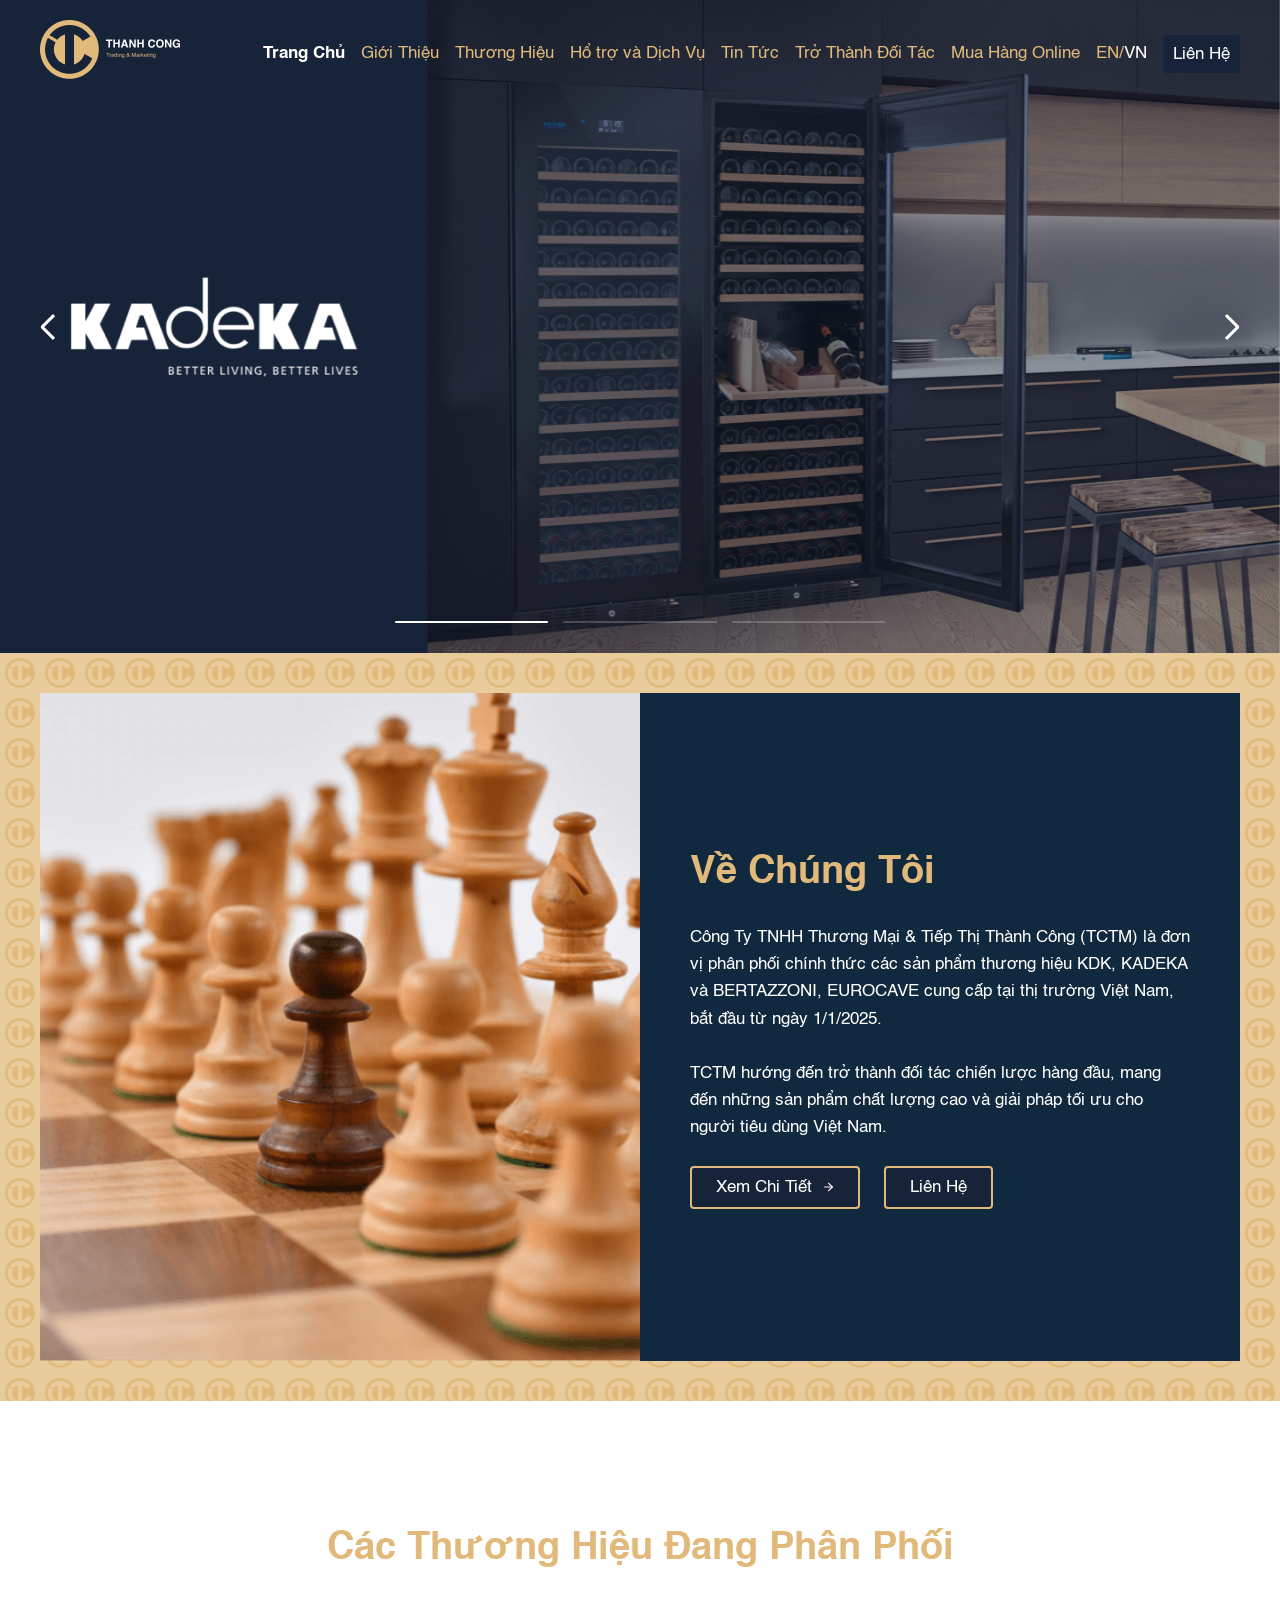
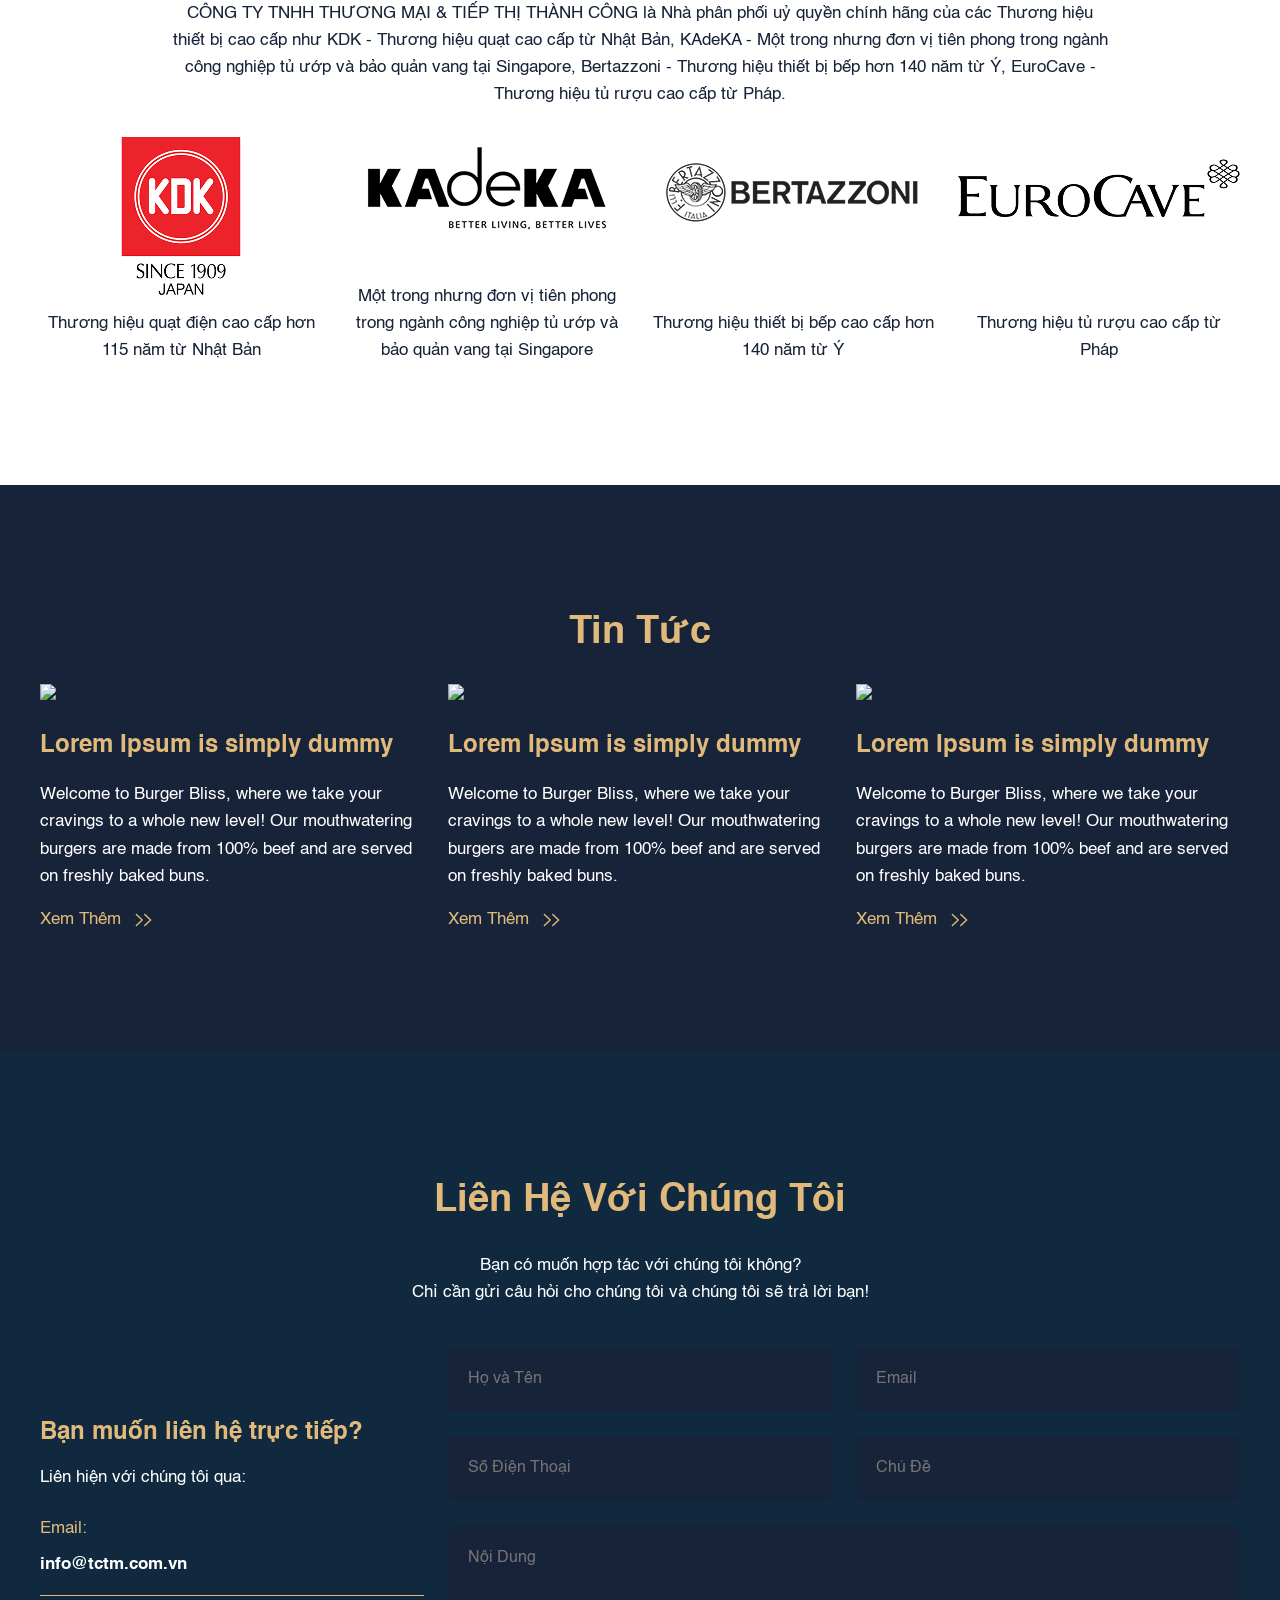
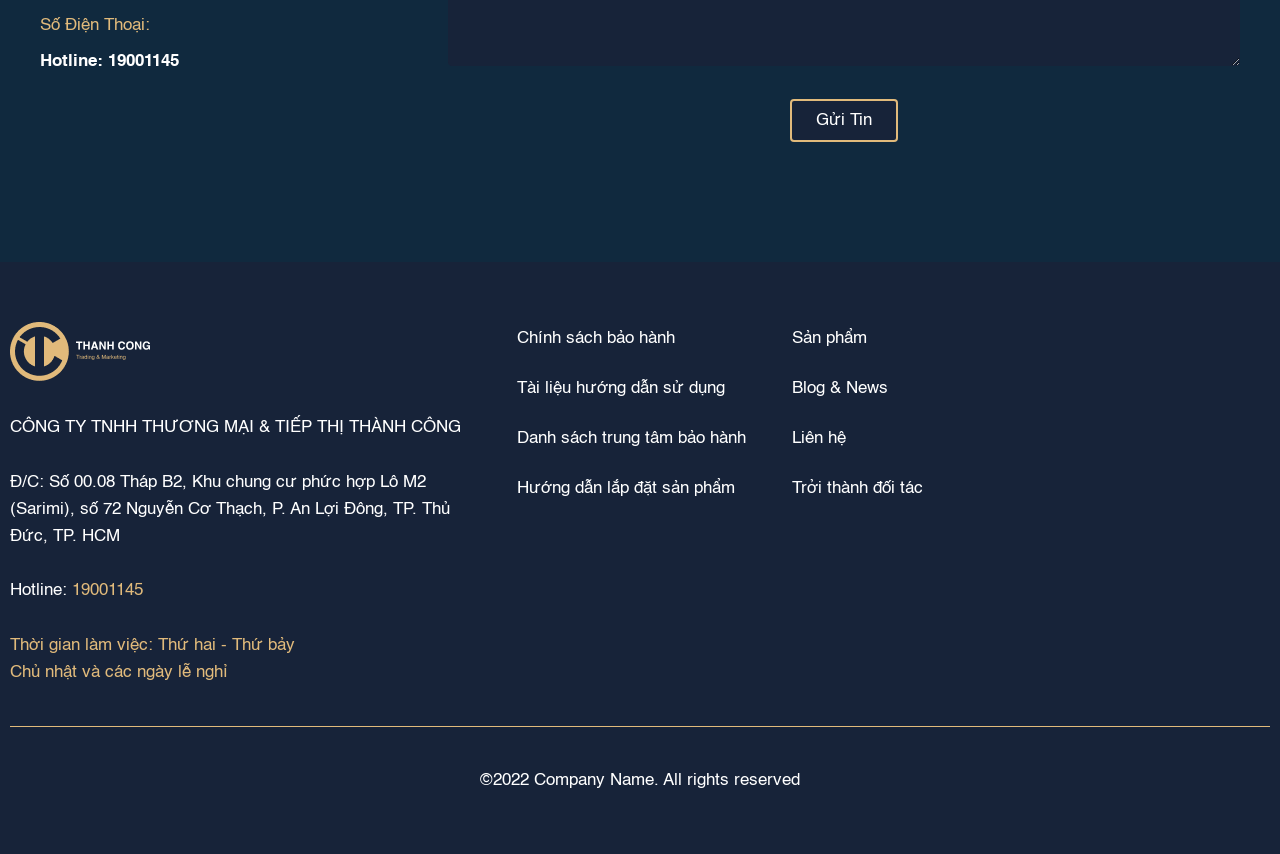
==== index.html @ eb5cecbf "HMTL home page SP" ====
<!DOCTYPE html>
<html lang="vi">

<head>
  <meta charset="UTF-8">
  <meta name="viewport" content="width=device-width, initial-scale=1.0">
  <title>Document</title>

  <!-- Favicon -->
  <link rel="apple-touch-icon" sizes="180x180" href="./assets/imgs/favicon/apple-touch-icon.png">
  <link rel="icon" type="image/png" sizes="32x32" href="./assets/imgs/favicon/favicon-32x32.png">
  <link rel="icon" type="image/png" sizes="16x16" href="./assets/imgs/favicon/favicon-16x16.png">
  <link rel="icon" href="./favicon.ico" type="image/x-icon">

  <!-- CSS -->
  <link rel="stylesheet" href="/assets/venders/css/slick.css">
  <link rel="stylesheet" href="/assets/venders/css/slick-theme.css">
  <link rel="stylesheet" href="/assets/css/style.css">
</head>

<body>
  <header class="c-header js-header">
    <div class="c-header__container">
      <div class="c-header__logo">
        <a href="#">
          <img src="/assets/imgs/logo-capital.png" alt="logo capital">
        </a>
      </div>
      <nav class="c-header__nav js-menu-header">
        <ul>
          <li class="active-page"><a href="/">Trang Chủ</a></li>
          <li><a href="/gioi-thieu">Giới Thiệu</a></li>
          <li><a href="/thuong-hieu">Thương Hiệu</a></li>
          <li><a href="/ho-tro-va-dich-vu">Hổ trợ và Dịch Vụ</a></li>
          <li><a href="/tin-tuc">Tin Tức</a></li>
          <li><a href="/tro-thanh-doi-tac">Trở Thành Đối Tác</a></li>
          <li><a href="/mua-hang-online">Mua Hàng Online</a></li>
          <li><a href="#" class="c-header__btn03">EN/<span>VN</span></a></li>
          <li><a href="/lien-he" class="c-header__btn01">Liên Hệ</a></li>
        </ul>
      </nav>
      <a href="#" class="c-header__btn02 js-btn-show-menu">button</a>
    </div>
  </header>

  <main>

    <div class="c-mv">
      <div class="c-mv__slider js-slider-mv">
        <div>
          <picture>
            <source media="(min-width: 768px)" srcset="/assets/imgs/img-mv-01.png"> 
            <img src="/assets/imgs/img-mv-01-sp.png" alt="img mv 01">
          </picture>
        </div>
        <div>
          <picture>
            <source media="(min-width: 768px)" srcset="/assets/imgs/img-mv-02.png"> 
            <img src="/assets/imgs/img-mv-02-sp.png" alt="img mv 02">
          </picture>
        </div>
        <div>
          <picture>
            <source media="(min-width: 768px)" srcset="/assets/imgs/img-mv-03.png"> 
            <img src="/assets/imgs/img-mv-03-sp.png" alt="img mv 03">
          </picture>
        </div>
      </div>
    </div>

    <section class="c-about">
      <div class="l-container">
        <div class="c-about__inner">
          <div class="c-about__left">
            <img src="/assets/imgs/img-about-01.png" alt="Về chúng tôi">
          </div>
          <div class="c-about__right">
            <h1 class="c-title__01">Về chúng tôi</h1>
            <p class="c-desc__01 c-about__desc">
              Công Ty TNHH Thương Mại & Tiếp Thị Thành Công (TCTM) là đơn vị phân phối chính thức các sản phẩm thương
              hiệu KDK, KADEKA và BERTAZZONI, EUROCAVE cung cấp tại thị trường Việt Nam, bắt đầu từ ngày 1/1/2025.
              <br><br>
              TCTM hướng đến trở thành đối tác chiến lược hàng đầu, mang đến những sản phẩm chất lượng cao và giải pháp
              tối ưu cho người tiêu dùng Việt Nam.
            </p>
            <div class="c-btn__group01">
              <a href="/gioi-thieu" class="c-btn__01 is-icon">Xem Chi Tiết</a>
              <a href="/lien-he" class="c-btn__01">Liên Hệ</a>
            </div>
          </div>
        </div>
      </div>
    </section>

    <section class="c-partner">
      <div class="l-container">
        <div class="c-text--align-center01">
          <h2 class="c-title__01">Các Thương Hiệu Đang Phân Phối</h2>
          <p class="c-desc__01">CÔNG TY TNHH THƯƠNG MẠI & TIẾP THỊ THÀNH CÔNG là Nhà phân phối uỷ quyền chính hãng của
            các Thương hiệu thiết bị cao cấp như KDK - Thương hiệu quạt cao cấp từ Nhật Bản, KAdeKA - Một trong nhưng
            đơn vị tiên phong trong ngành công nghiệp tủ ướp và bảo quản vang tại Singapore, Bertazzoni - Thương hiệu
            thiết bị bếp hơn 140 năm từ Ý, EuroCave - Thương hiệu tủ rượu cao cấp từ Pháp.</p>
        </div>
        <div class="c-partner__inner">
          <div class="c-partner__item">
            <img src="/assets/imgs/logo-kdk.png" alt="logo kdk">
            <h3 class="c-partner__desc">Thương hiệu quạt điện cao cấp hơn 115 năm từ Nhật Bản</h3>
          </div>
          <div class="c-partner__item">
            <img src="/assets/imgs/logo-kadeka.png" alt="logo kadeka">
            <h3 class="c-partner__desc">Một trong nhưng đơn vị tiên phong trong ngành công nghiệp tủ ướp và bảo quản
              vang tại Singapore</h3>
          </div>
          <div class="c-partner__item">
            <img src="/assets/imgs/logo-bertazzoni.png" alt="logo bertazzoni">
            <h3 class="c-partner__desc">Thương hiệu thiết bị bếp cao cấp hơn 140 năm từ Ý</h3>
          </div>
          <div class="c-partner__item">
            <img src="/assets/imgs/logo-eurocave.png" alt="logo eurocave">
            <h3 class="c-partner__desc">Thương hiệu tủ rượu cao cấp từ Pháp</h3>
          </div>
        </div>
      </div>
    </section>

    <section class="c-blogs">
      <div class="l-container">
        <div class="c-text--align-center01">
          <h2 class="c-title__01">Tin tức</h2>
        </div>
        <div class="c-blogs__inner">
          <div class="c-blogs__item">
            <div class="c-blogs__img">
              <a href="#">
                <img
                  src="https://fastly.picsum.photos/id/1/5000/3333.jpg?hmac=Asv2DU3rA_5D1xSe22xZK47WEAN0wjWeFOhzd13ujW4"
                  alt="title blogs" loading="lazy">
              </a>
            </div>
            <div class="c-blogs__contents">
              <a href="#">
                <h3 class="c-title__02 c-blogs__title">Lorem Ipsum is simply dummy</h3>
              </a>
              <p class="c-blogs__desc">
                Welcome to Burger Bliss, where we take your cravings to a whole new level! Our mouthwatering burgers are
                made from 100% beef and are served on freshly baked buns.
              </p>
              <a href="#" class="c-blogs__link">Xem Thêm</a>
            </div>
          </div>
          <div class="c-blogs__item">
            <div class="c-blogs__img">
              <a href="#">
                <img
                  src="https://fastly.picsum.photos/id/1/5000/3333.jpg?hmac=Asv2DU3rA_5D1xSe22xZK47WEAN0wjWeFOhzd13ujW4"
                  alt="title blogs" loading="lazy">
              </a>
            </div>
            <div class="c-blogs__contents">
              <a href="#">
                <h3 class="c-title__02 c-blogs__title">Lorem Ipsum is simply dummy</h3>
              </a>
              <p class="c-blogs__desc">
                Welcome to Burger Bliss, where we take your cravings to a whole new level! Our mouthwatering burgers are
                made from 100% beef and are served on freshly baked buns.
              </p>
              <a href="#" class="c-blogs__link">Xem Thêm</a>
            </div>
          </div>
          <div class="c-blogs__item">
            <div class="c-blogs__img">
              <a href="#">
                <img
                  src="https://fastly.picsum.photos/id/1/5000/3333.jpg?hmac=Asv2DU3rA_5D1xSe22xZK47WEAN0wjWeFOhzd13ujW4"
                  alt="title blogs" loading="lazy">
              </a>
            </div>
            <div class="c-blogs__contents">
              <a href="#">
                <h3 class="c-title__02 c-blogs__title">Lorem Ipsum is simply dummy</h3>
              </a>
              <p class="c-blogs__desc">
                Welcome to Burger Bliss, where we take your cravings to a whole new level! Our mouthwatering burgers are
                made from 100% beef and are served on freshly baked buns.
              </p>
              <a href="#" class="c-blogs__link">Xem Thêm</a>
            </div>
          </div>
        </div>
      </div>
    </section>

    <section class="c-contact">
      <div class="l-container">
        <div class="c-text--align-center01">
          <h2 class="c-title__01">Liên Hệ Với Chúng Tôi</h2>
          <p class="c-desc__01 c-text__white01">
            Bạn có muốn hợp tác với chúng tôi không?<br>
            Chỉ cần gửi câu hỏi cho chúng tôi và chúng tôi sẽ trả lời bạn!
          </p>
        </div>
        <div class="c-contact__inner">
          <div class="c-contact__item">
            <h3 class="c-title__02 c-contact__title02">Bạn muốn liên hệ trực tiếp?</h3>
            <p class="c-text__white01">
              Liên hiện với chúng tôi qua:
            </p>
            <div class="c-contact__box01">
              <div class="c-contact__item02">
                <p class="c-contact__title03">Email:</p>
                <p><a href="mailto:info@tctm.com.vn" class="c-contact__link01">info@tctm.com.vn</a></p>
              </div>
              <div class="c-contact__item02">
                <p class="c-contact__title03">Số Điện Thoại:</p>
                <p><a href="tel:19001145" class="c-contact__link01">Hotline: 19001145</a></p>
              </div>
            </div>
          </div>
          <div class="c-contact__item">
            <div class="c-contact__form01">
              <form action="#" method="post">
                <div class="c-contact__group01">
                  <div class="c-contact__box02">
                    <input type="text" name="name" placeholder="Họ và Tên">
                  </div>
                  <div class="c-contact__box02">
                    <input type="email" name="email" placeholder="Email">
                  </div>
                </div>
                <div class="c-contact__group01">
                  <div class="c-contact__box02">
                    <input type="text" name="phone" placeholder="Số Điện Thoại">
                  </div>
                  <div class="c-contact__box02">
                    <input type="text" name="title" placeholder="Chủ Đề">
                  </div>
                </div>
                <div class="c-contact__box02">
                  <textarea name="message" placeholder="Nội Dung"></textarea>
                </div>
                <div class="c-contact__box03">
                  <button type="submit" class="c-btn__01">Gửi Tin</button>
                </div>
              </form>
            </div>
          </div>
        </div>
      </div>
    </section>

  </main>

  <footer class="c-footer">
    <div class="c-footer__container">
      <div class="c-footer__group01">
        <div class="c-footer__item01">
          <a href="/">
            <img src="/assets/imgs/logo-capital.png" alt="logo capital">
          </a>
          <p class="c-footer__text01">
            CÔNG TY TNHH THƯƠNG MẠI & TIẾP THỊ THÀNH CÔNG<br>
            <br>
            Đ/C: Số 00.08 Tháp B2, Khu chung cư phức hợp Lô M2 (Sarimi), số 72 Nguyễn Cơ Thạch, P. An Lợi Đông,
            TP. Thủ Đức, TP. HCM<br>
            <br>
            Hotline: <a href="tel:19001145" class="c-text__yellow01">19001145</a><br>
            <br>
            <span class="c-text__yellow01">
              Thời gian làm việc: Thứ hai - Thứ bảy<br>
              Chủ nhật và các ngày lễ nghỉ
            </span>
          </p>
        </div>
        <div class="c-footer__item c-footer__menu">
          <ul>
            <li><a href="#">Chính sách bảo hành</a></li>
            <li><a href="#">Tài liệu hướng dẫn sử dụng</a></li>
            <li><a href="#">Danh sách trung tâm bảo hành</a></li>
            <li><a href="#">Hướng dẫn lắp đặt sản phẩm</a></li>
          </ul>
        </div>
        <div class="c-footer__item c-footer__menu">
          <ul>
            <li><a href="/san-pham">Sản phẩm</a></li>
            <li><a href="/tin-tuc">Blog & News</a></li>
            <li><a href="/lien-he">Liên hệ</a></li>
            <li><a href="#">Trởi thành đối tác</a></li>
          </ul>
        </div>
        <div class="c-footer__item">
          <iframe src="https://www.google.com/maps/embed?pb=!1m14!1m8!1m3!1d3919.525718298502!2d106.7242792!3d10.7709886!3m2!1i1024!2i768!4f13.1!3m3!1m2!1s0x317525f607ffc9c5%3A0x397b3d9e65ee1bbe!2sChung%20c%C6%B0%20Sarimi!5e0!3m2!1svi!2s!4v1741539284699!5m2!1svi!2s" width="348" height="296" style="border:0;" allowfullscreen="" loading="lazy" referrerpolicy="no-referrer-when-downgrade"></iframe>
        </div>
      </div>
      <div class="c-footer__group02">
        ©2022 Company Name. All rights reserved
      </div>
    </div>
  </footer>


  <!-- JS -->
  <script src="https://code.jquery.com/jquery-3.7.1.min.js"></script>
  <script src="/assets/venders/js/slick.min.js"></script>
  <script src="/assets/js/main.js"></script>
</body>

</html>
---- assets/css/style.css ----
html{box-sizing:border-box;word-break:normal;tab-size:4}*,::before,::after{background-repeat:no-repeat;box-sizing:inherit}*{padding:0;margin:0}details,main{display:block}a{background-color:transparent;text-decoration:none;transition:opacity .3s ease-in-out;color:inherit}a:hover,a:active{outline-width:0}b,strong{font-weight:bolder}ul,ol{margin-left:20px;margin-bottom:30px}ul li,ol li{line-height:2}input{border-radius:0}[type=search]::-webkit-search-decoration{-webkit-appearance:none}textarea{overflow:auto;resize:vertical}button,input,optgroup,select,textarea{font:inherit}optgroup{font-weight:bold}button{overflow:visible}button,select{text-transform:none}button,input,select,textarea{background-color:transparent;border-style:none}a:focus,button:focus,input:focus,select:focus,textarea:focus{outline-width:0}img{max-width:100%}html{font-family:"Helvetica",sans-serif;font-size:62.5%;font-weight:400;line-height:1.6}body{font-size:1.7rem;color:#172339}@font-face{font-family:"Helvetica";src:url("/assets/fonts/Helvetica.ttf") format("truetype");font-weight:normal;font-style:normal}@font-face{font-family:"Helvetica";src:url("/assets/fonts/Helvetica-Bold.ttf") format("truetype");font-weight:bold;font-style:normal}@font-face{font-family:"Helvetica";src:url("/assets/fonts/Helvetica-BoldOblique.ttf") format("truetype");font-weight:bold;font-style:italic}@font-face{font-family:"Helvetica Compressed";src:url("/assets/fonts/helvetica-compressed.otf") format("opentype");font-weight:normal;font-style:normal}@font-face{font-family:"Helvetica";src:url("/assets/fonts/helvetica-light.ttf") format("truetype");font-weight:300;font-style:normal}@font-face{font-family:"Helvetica";src:url("/assets/fonts/Helvetica-Oblique.ttf") format("truetype");font-weight:normal;font-style:italic}@font-face{font-family:"Helvetica Rounded";src:url("/assets/fonts/helvetica-rounded-bold.otf") format("opentype");font-weight:bold;font-style:normal}.c-title__01{font-family:"Helvetica";font-weight:700;font-size:clamp(2.6rem,3vw,4.8rem);line-height:55px;color:#e1ba7b;text-transform:capitalize;margin-bottom:24px}@media screen and (max-width: 767px){.c-title__01{line-height:1.6}}.c-title__02{font-weight:700;font-size:24px;line-height:1.6}.c-desc__01{font-family:"Helvetica";font-weight:400;font-size:17px;line-height:1.6;margin-bottom:24px}.c-text--align-center01{text-align:center;max-width:940px;margin-inline:auto}.c-text__white01{color:#fff}.c-text__yellow01{color:#e1ba7b}.l-container{width:100%;max-width:1220px;margin-inline:auto;padding:0 10px}.c-header{position:fixed;top:0;left:0;width:100%;z-index:1000}.c-header::before{content:"";position:absolute;inset:0;background-color:transparent;z-index:0}.c-header.is-fixed::before{background-color:#1723392e;backdrop-filter:blur(20px)}.c-header__container{position:relative;display:flex;justify-content:space-between;align-items:center;gap:20px;max-width:1220px;margin-inline:auto;padding:20px 10px}@media screen and (max-width: 767px){.c-header__container{padding:10px}}@media screen and (max-width: 767px){.c-header__nav{position:absolute;top:0;left:0;width:100%;height:100vh;transform:translateX(100%);background-color:#172339;transition:transform .3s ease-in-out}}.c-header__nav.is-active{transform:translateX(0)}.c-header__nav ul{display:flex;align-items:center;gap:16px;list-style:none;margin:0}@media screen and (max-width: 767px){.c-header__nav ul{flex-direction:column;padding:40px 10px;height:100%}}.c-header__nav a{color:#e1ba7b;font-family:"Helvetica",sans-serif;font-size:17px;line-height:1.6;text-decoration:none}.c-header__nav li.active-page a{color:#fff;font-weight:700}.c-header__btn01{display:flex;align-items:center;min-height:38px;background-color:#172339;color:#fff !important;border-radius:4px;padding:5px 10px;transition:background-color .3s ease-in-out}.c-header__btn01:hover{background-color:#e1ba7b}@media screen and (max-width: 767px){.c-header__btn01{border:2px solid #e1ba7b;border-radius:4px}}.c-header__btn02{display:none !important;position:relative;font-size:0;display:inline;width:36px;height:36px;background-color:#172339;border-radius:50%}@media screen and (max-width: 767px){.c-header__btn02{display:block !important}}.c-header__btn02::before,.c-header__btn02::after{content:"";position:absolute;width:18px;height:2px;background-color:#fff;top:50%;left:50%;transition:transform .3s ease-in-out}.c-header__btn02::before{top:14px;transform:translate(-50%, -50%)}.c-header__btn02::after{top:22px;transform:translate(-50%, -50%)}.c-header__btn02.is-active{background-color:#e1ba7b}.c-header__btn02.is-active::before{top:50%;transform:translate(-50%, -50%) rotate(45deg)}.c-header__btn02.is-active::after{top:50%;transform:translate(-50%, -50%) rotate(-45deg)}.c-header__btn03 span{color:#fff}@media screen and (max-width: 767px){.c-header__logo{width:100px;height:40px;display:inline-flex}}.c-footer{background-color:#172339;padding-block:60px;color:#fff}@media screen and (max-width: 767px){.c-footer{padding-block:40px}}.c-footer__container{max-width:1340px;margin-inline:auto;padding-inline:10px}.c-footer__group01{display:flex;gap:35px;flex-wrap:wrap;justify-content:space-between}.c-footer__group02{text-align:center;font-weight:400;font-size:17px;line-height:1.6;border-top:1px solid #e1ba7b;padding-top:40px;margin-top:40px}@media screen and (min-width: 1024px){.c-footer__item{max-width:348px}}@media screen and (max-width: 767px){.c-footer__item{width:100%}}.c-footer__item01{width:100%;max-width:460px}.c-footer__item iframe{width:100%;max-width:100%}.c-footer__text01{margin-top:24px}.c-footer__menu ul{margin:0;list-style:none}.c-footer__menu ul li:not(:last-child){margin-bottom:16px}.c-footer__menu a{text-underline-offset:8px;transition:all .3s ease-in-out}.c-footer__menu a:hover{color:#e1ba7b;text-decoration:underline}.c-btn__01{font-weight:400;font-size:17px;line-height:1.6;cursor:pointer;display:inline-flex;align-items:center;gap:10px;background-color:#172339;color:#fff;padding:6px 24px;border:2px solid #e1ba7b;border-radius:4px;transition:background-color .3s ease-in-out,color .3s ease-in-out}.c-btn__01:hover{background-color:#e1ba7b;color:#172339}.c-btn__01.is-icon::after{content:"";display:inline-block;width:12px;height:12px;background:url("/assets/imgs/icon-arrow-02.svg") no-repeat center center/contain;transition:background .3s ease-in-out}.c-btn__01.is-icon:hover::after{background:url("/assets/imgs/icon-arrow-03.svg") no-repeat center center/contain}.c-btn__group01{display:flex;gap:24px;flex-wrap:wrap}.c-mv img{width:100%}.c-mv .slick-slider{margin:0}.c-mv .slick-arrow{z-index:2;width:24px;height:48px;background:url("/assets/imgs/icon-arrow-01.svg") no-repeat center center/contain}.c-mv .slick-arrow::before{content:unset}@media screen and (max-width: 767px){.c-mv .slick-arrow{width:16px;height:40px}}.c-mv .slick-prev{left:36px}@media screen and (max-width: 767px){.c-mv .slick-prev{left:10px}}.c-mv .slick-next{right:36px;transform:translate(0, -50%) rotate(180deg)}@media screen and (max-width: 767px){.c-mv .slick-next{right:10px}}.c-mv .slick-dots{position:absolute;bottom:30px;left:50%;transform:translateX(-50%);display:flex !important;justify-content:center;gap:5px;width:100%;max-width:500px;margin-inline:auto}.c-mv .slick-dots li{width:100%;height:2px;background:rgba(255,255,255,.2);position:relative;overflow:hidden;border-radius:3px}.c-mv .slick-dots li .progress{position:absolute;top:0;left:0;width:100%;height:100%;background:#fff;transform:scaleX(0);transform-origin:0 0}.c-mv .slick-dots li.slick-active .progress{animation:sliderPagination 5s linear .2s forwards}.c-mv .slick-dots li .progress.active{width:100%}.c-mv .slick-dots li button{display:none}@keyframes sliderPagination{100%{transform:scaleX(1);opacity:1}}.c-about{padding-block:40px;background:linear-gradient(0deg, rgba(225, 186, 123, 0.5), rgba(225, 186, 123, 0.5)),url("/assets/imgs/logo-02.png");background-size:40px 40px}@media screen and (max-width: 767px){.c-about{padding:0}}@media screen and (max-width: 767px){.c-about .l-container{padding:0}}.c-about__inner{display:grid;grid-template-columns:1fr 1fr;gap:0}@media screen and (max-width: 767px){.c-about__inner{grid-template-columns:1fr}}@media screen and (max-width: 1023px){.c-about__left{display:inline-flex}}.c-about__left img{height:100%;object-fit:cover}.c-about__right{display:flex;flex-direction:column;justify-content:center;background-color:#10293e;padding:50px}@media screen and (max-width: 1023px){.c-about__right{padding:40px}}@media screen and (max-width: 767px){.c-about__right{padding:20px}}@media screen and (max-width: 767px){.c-about__right .c-btn__01{width:100%;text-align:center;justify-content:center}}.c-about__desc{color:#fff}.c-partner{padding:120px 0}@media screen and (max-width: 1023px){.c-partner{padding:80px 0}}.c-partner__inner{display:grid;grid-template-columns:repeat(4, 1fr);gap:24px}@media screen and (max-width: 1023px){.c-partner__inner{grid-template-columns:repeat(2, 1fr)}}@media screen and (max-width: 767px){.c-partner__inner{grid-template-columns:repeat(2, 1fr)}}.c-partner__item{text-align:center;display:flex;flex-direction:column;align-items:center;gap:10px}.c-partner__desc{margin-top:auto;font-weight:400;font-size:17px;line-height:1.6}.c-partner img{width:fit-content}.c-blogs{background-color:#172339;padding:120px 0}@media screen and (max-width: 1023px){.c-blogs{padding:80px 0}}.c-blogs__inner{display:grid;grid-template-columns:1fr 1fr 1fr;gap:24px}@media screen and (max-width: 1023px){.c-blogs__inner{grid-template-columns:1fr 1fr}}@media screen and (max-width: 767px){.c-blogs__inner{grid-template-columns:1fr}}.c-blogs__item:hover img{transform:scale(1.1)}.c-blogs__img{position:relative;overflow:hidden}.c-blogs__img img{transition:transform .3s ease-in-out}.c-blogs__contents{margin-top:16px}.c-blogs__title{color:#e1ba7b;text-underline-offset:8px;transition:all .3s ease-in-out}.c-blogs__title:hover{text-decoration:underline}.c-blogs__desc{color:#fff;font-weight:400;font-size:17px;line-height:1.6;color:#fff;margin-block:16px}.c-blogs__link{display:flex;align-items:center;gap:12px;color:#e1ba7b;font-weight:400;font-size:17px;line-height:1.6}.c-blogs__link:hover::after{transform:translateX(5px)}.c-blogs__link::after{position:relative;content:"";display:inline-flex;width:20px;height:20px;background:url("/assets/imgs/icon-arrow-04.svg") no-repeat center center/contain;transition:transform .3s ease-in-out}.c-contact{background-color:#10293e;padding-block:120px}@media screen and (max-width: 1023px){.c-contact{padding:80px 0}}.c-contact__inner{display:grid;grid-template-columns:384px 1fr;gap:24px;align-items:center;margin-top:40px}@media screen and (max-width: 1023px){.c-contact__inner{grid-template-columns:300px 1fr}}@media screen and (max-width: 767px){.c-contact__inner{grid-template-columns:1fr;gap:32px}}.c-contact__box01{margin-top:24px}.c-contact__box02{margin-bottom:24px}.c-contact__box03{text-align:center}.c-contact__group01{display:grid;grid-template-columns:1fr 1fr;gap:24px}@media screen and (max-width: 767px){.c-contact__group01{grid-template-columns:1fr;gap:0}}.c-contact__item02:not(:last-child){margin-bottom:16px;padding-bottom:16px;border-bottom:1px solid #e1ba7b}.c-contact__title02{color:#e1ba7b;margin-bottom:12px}.c-contact__title03{color:#e1ba7b;margin-bottom:9px}.c-contact__link01{font-weight:700;color:#fff}.c-contact__link01:hover{color:#e1ba7b}.c-contact__form01 input,.c-contact__form01 textarea{width:100%;padding:20px;border-radius:4px;background-color:#172339;color:#fff;font-size:16px;line-height:1.6}.c-contact__form01 textarea{min-height:140px}
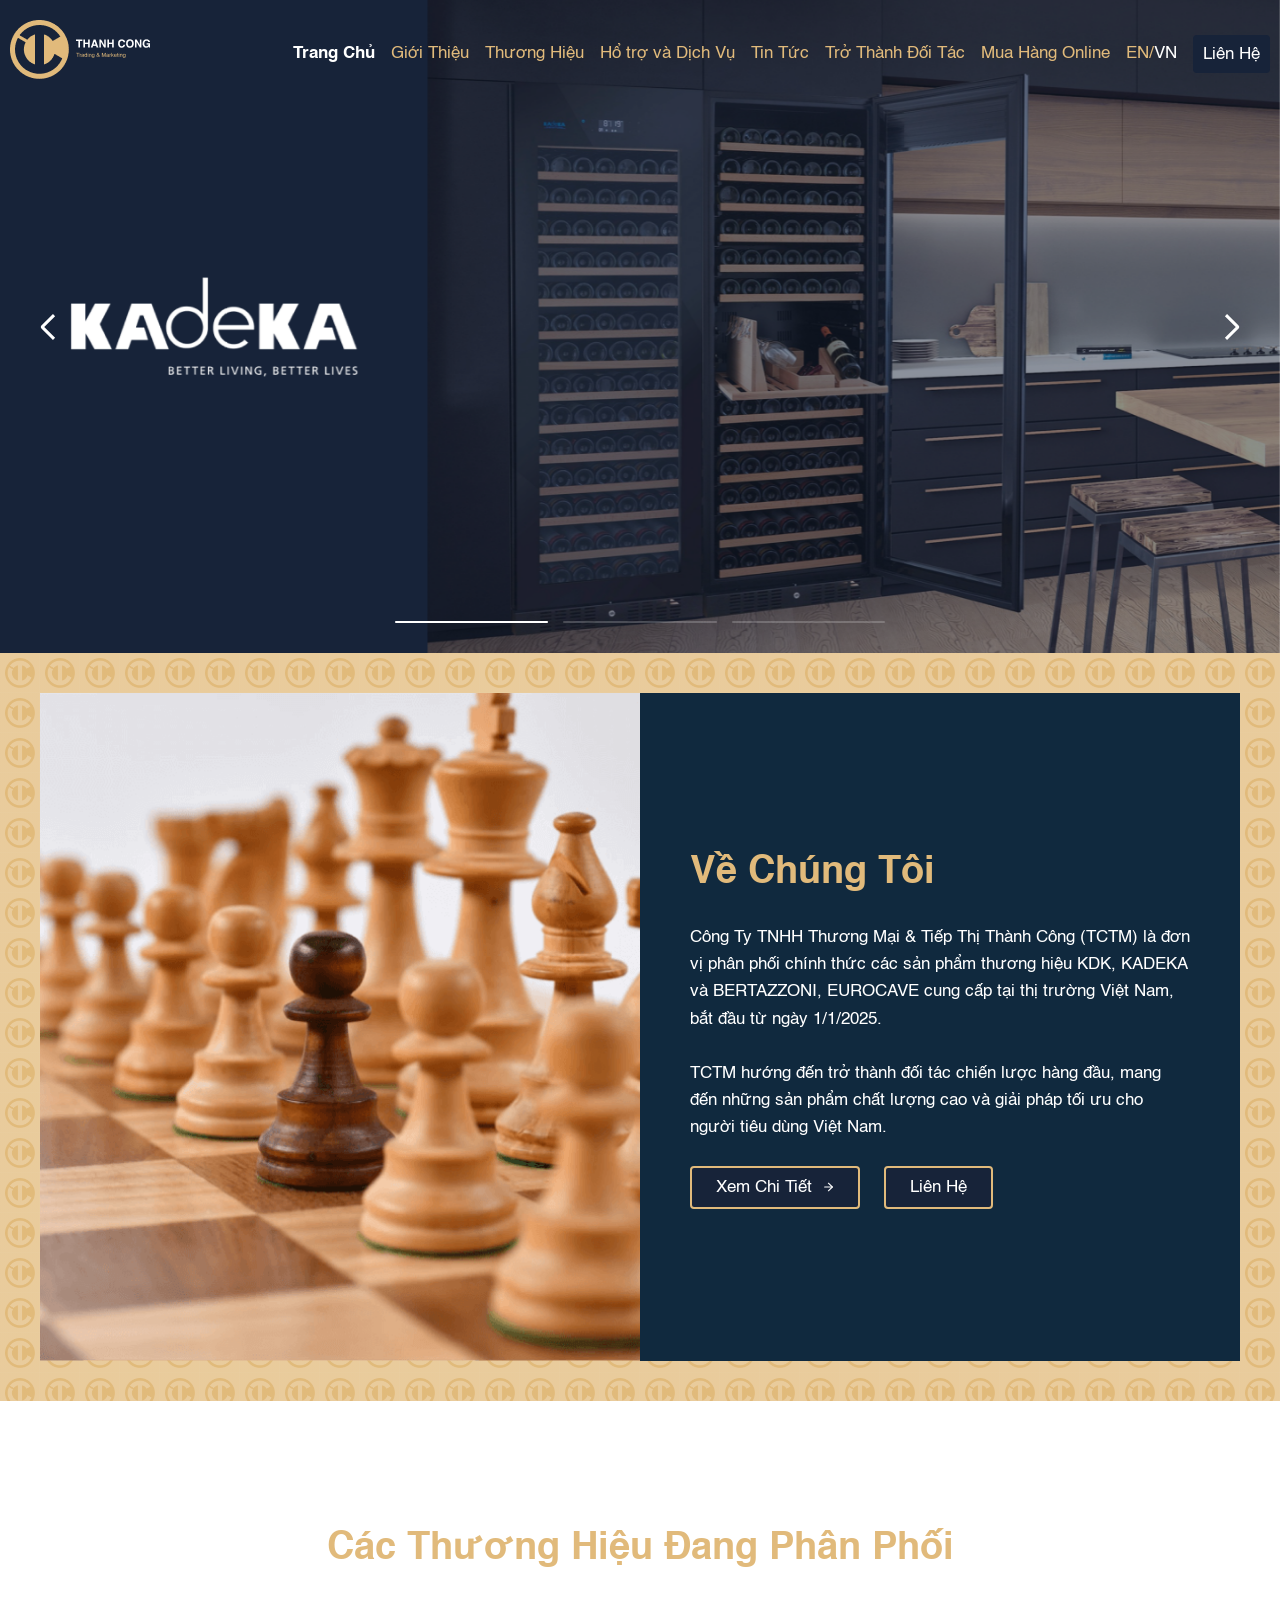
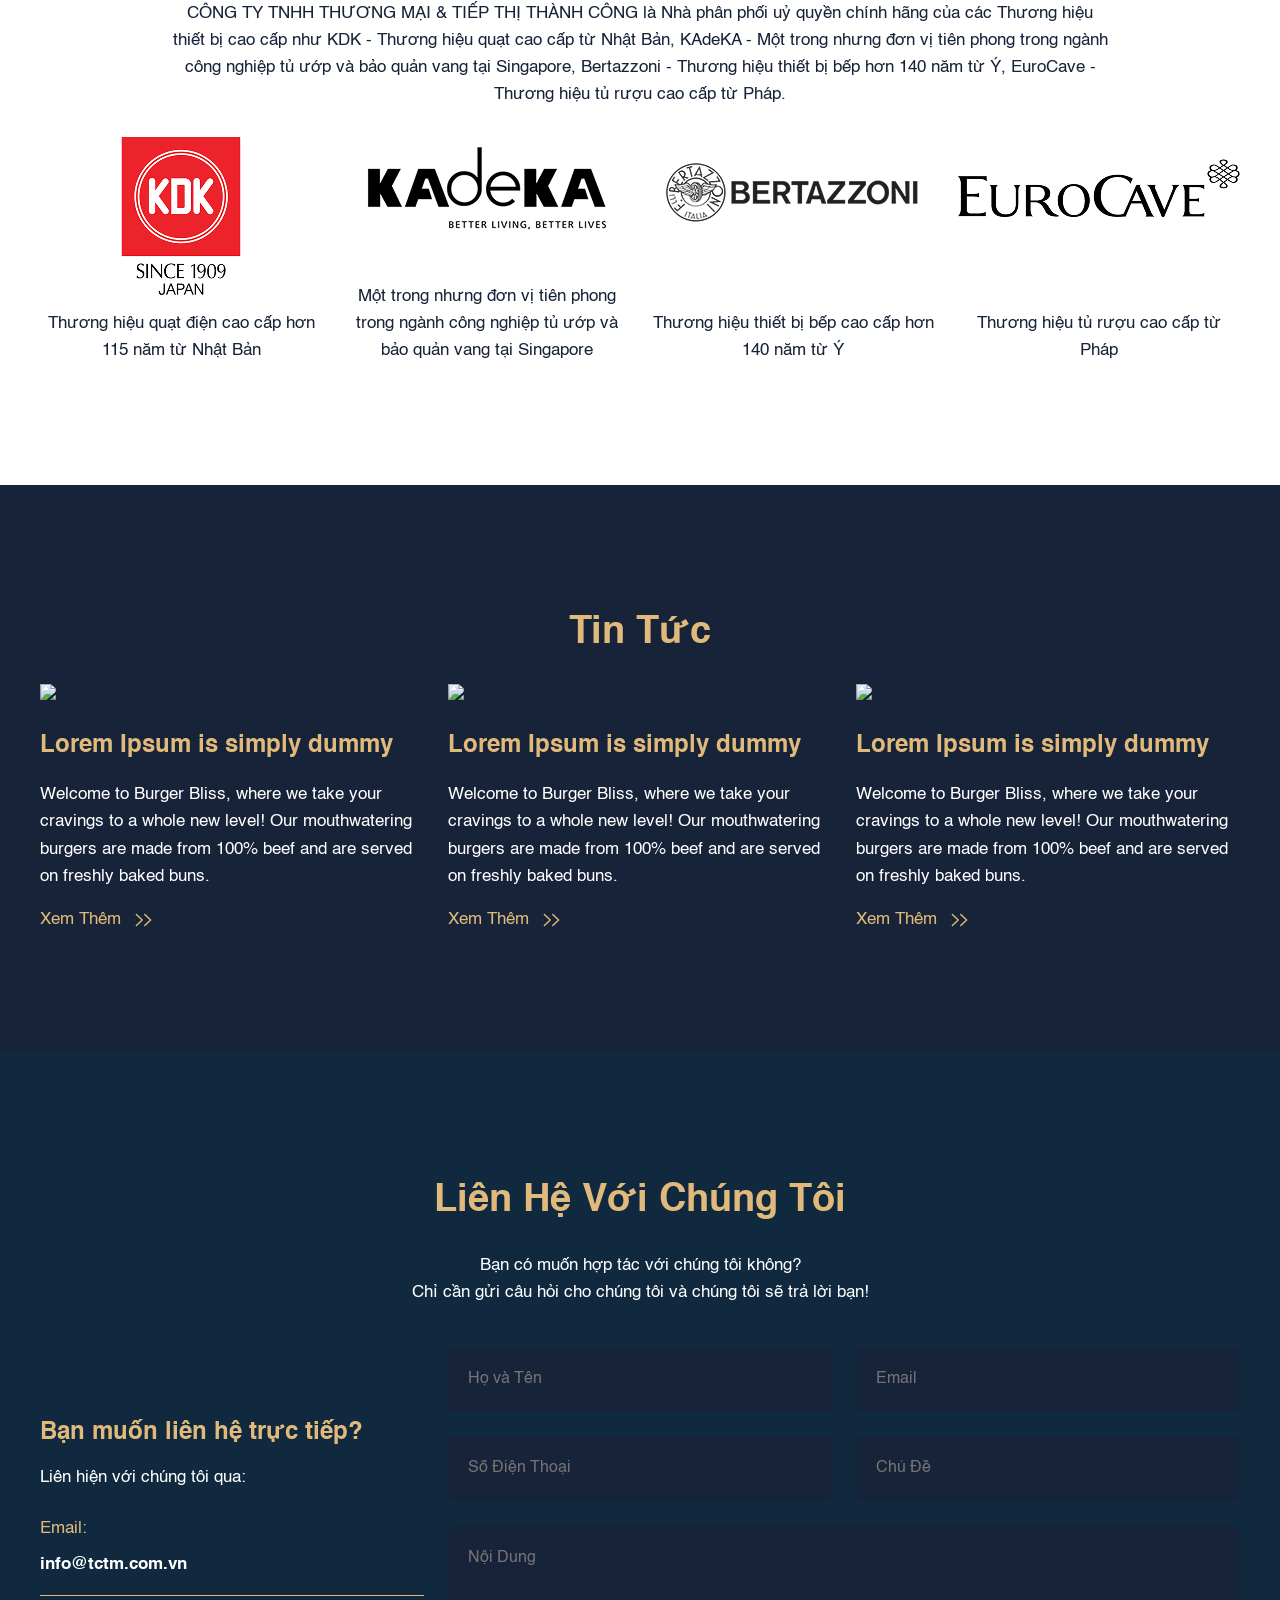
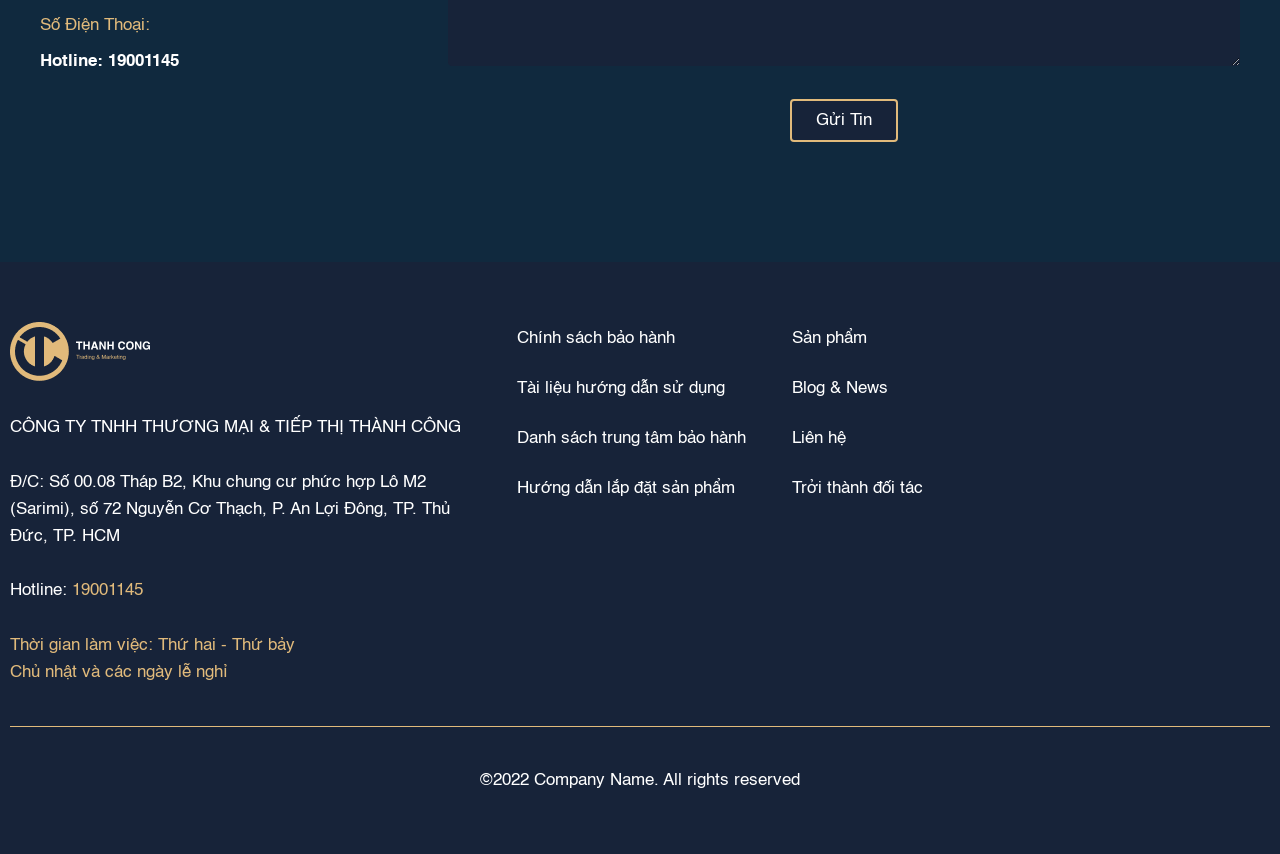
==== commit 05fc2582: "html menu flag" ====
--- a/index.html
+++ b/index.html
@@ -35,7 +35,23 @@
           <li><a href="/tin-tuc">Tin Tức</a></li>
           <li><a href="/tro-thanh-doi-tac">Trở Thành Đối Tác</a></li>
           <li><a href="/mua-hang-online">Mua Hàng Online</a></li>
-          <li><a href="#" class="c-header__btn03">EN/<span>VN</span></a></li>
+          <li class="c-header__sub-menu-flag">
+            <a href="#" class="c-header__btn03 js-show-menu-flag">EN/<span>VN</span></a>
+            <ul>
+              <li>
+                <span class="js-hide-menu-flag">
+                  <img src="/assets/imgs/flag-vn.jpg" alt="flag Viet Nam">
+                  <span>Việt Nam</span>
+                </span>
+              </li>
+              <li>
+                <a href="/en/" class="js-hide-menu-flag">
+                  <img src="/assets/imgs/flag-en.jpg" alt="flag Viet Nam">
+                  <span>English</span>
+                </a>
+              </li>
+            </ul>
+          </li>
           <li><a href="/lien-he" class="c-header__btn01">Liên Hệ</a></li>
         </ul>
       </nav>
@@ -297,6 +313,12 @@
     </div>
   </footer>
 
+  <!-- <div class="c-popup js-popup">
+    <div class="c-popup__inner">
+      <img src="/assets/imgs/img-popup-01.png" alt="img popup">
+      <button class="c-popup__close js-btn-close-popup">close</button>
+    </div>
+  </div> -->
 
   <!-- JS -->
   <script src="https://code.jquery.com/jquery-3.7.1.min.js"></script>
--- a/assets/css/style.css
+++ b/assets/css/style.css
@@ -1 +1 @@
-html{box-sizing:border-box;word-break:normal;tab-size:4}*,::before,::after{background-repeat:no-repeat;box-sizing:inherit}*{padding:0;margin:0}details,main{display:block}a{background-color:transparent;text-decoration:none;transition:opacity .3s ease-in-out;color:inherit}a:hover,a:active{outline-width:0}b,strong{font-weight:bolder}ul,ol{margin-left:20px;margin-bottom:30px}ul li,ol li{line-height:2}input{border-radius:0}[type=search]::-webkit-search-decoration{-webkit-appearance:none}textarea{overflow:auto;resize:vertical}button,input,optgroup,select,textarea{font:inherit}optgroup{font-weight:bold}button{overflow:visible}button,select{text-transform:none}button,input,select,textarea{background-color:transparent;border-style:none}a:focus,button:focus,input:focus,select:focus,textarea:focus{outline-width:0}img{max-width:100%}html{font-family:"Helvetica",sans-serif;font-size:62.5%;font-weight:400;line-height:1.6}body{font-size:1.7rem;color:#172339}@font-face{font-family:"Helvetica";src:url("/assets/fonts/Helvetica.ttf") format("truetype");font-weight:normal;font-style:normal}@font-face{font-family:"Helvetica";src:url("/assets/fonts/Helvetica-Bold.ttf") format("truetype");font-weight:bold;font-style:normal}@font-face{font-family:"Helvetica";src:url("/assets/fonts/Helvetica-BoldOblique.ttf") format("truetype");font-weight:bold;font-style:italic}@font-face{font-family:"Helvetica Compressed";src:url("/assets/fonts/helvetica-compressed.otf") format("opentype");font-weight:normal;font-style:normal}@font-face{font-family:"Helvetica";src:url("/assets/fonts/helvetica-light.ttf") format("truetype");font-weight:300;font-style:normal}@font-face{font-family:"Helvetica";src:url("/assets/fonts/Helvetica-Oblique.ttf") format("truetype");font-weight:normal;font-style:italic}@font-face{font-family:"Helvetica Rounded";src:url("/assets/fonts/helvetica-rounded-bold.otf") format("opentype");font-weight:bold;font-style:normal}.c-title__01{font-family:"Helvetica";font-weight:700;font-size:clamp(2.6rem,3vw,4.8rem);line-height:55px;color:#e1ba7b;text-transform:capitalize;margin-bottom:24px}@media screen and (max-width: 767px){.c-title__01{line-height:1.6}}.c-title__02{font-weight:700;font-size:24px;line-height:1.6}.c-desc__01{font-family:"Helvetica";font-weight:400;font-size:17px;line-height:1.6;margin-bottom:24px}.c-text--align-center01{text-align:center;max-width:940px;margin-inline:auto}.c-text__white01{color:#fff}.c-text__yellow01{color:#e1ba7b}.l-container{width:100%;max-width:1220px;margin-inline:auto;padding:0 10px}.c-header{position:fixed;top:0;left:0;width:100%;z-index:1000}.c-header::before{content:"";position:absolute;inset:0;background-color:transparent;z-index:0}.c-header.is-fixed::before{background-color:#1723392e;backdrop-filter:blur(20px)}.c-header__container{position:relative;display:flex;justify-content:space-between;align-items:center;gap:20px;max-width:1220px;margin-inline:auto;padding:20px 10px}@media screen and (max-width: 767px){.c-header__container{padding:10px}}@media screen and (max-width: 767px){.c-header__nav{position:absolute;top:0;left:0;width:100%;height:100vh;transform:translateX(100%);background-color:#172339;transition:transform .3s ease-in-out}}.c-header__nav.is-active{transform:translateX(0)}.c-header__nav ul{display:flex;align-items:center;gap:16px;list-style:none;margin:0}@media screen and (max-width: 767px){.c-header__nav ul{flex-direction:column;padding:40px 10px;height:100%}}.c-header__nav a{color:#e1ba7b;font-family:"Helvetica",sans-serif;font-size:17px;line-height:1.6;text-decoration:none}.c-header__nav li.active-page a{color:#fff;font-weight:700}.c-header__btn01{display:flex;align-items:center;min-height:38px;background-color:#172339;color:#fff !important;border-radius:4px;padding:5px 10px;transition:background-color .3s ease-in-out}.c-header__btn01:hover{background-color:#e1ba7b}@media screen and (max-width: 767px){.c-header__btn01{border:2px solid #e1ba7b;border-radius:4px}}.c-header__btn02{display:none !important;position:relative;font-size:0;display:inline;width:36px;height:36px;background-color:#172339;border-radius:50%}@media screen and (max-width: 767px){.c-header__btn02{display:block !important}}.c-header__btn02::before,.c-header__btn02::after{content:"";position:absolute;width:18px;height:2px;background-color:#fff;top:50%;left:50%;transition:transform .3s ease-in-out}.c-header__btn02::before{top:14px;transform:translate(-50%, -50%)}.c-header__btn02::after{top:22px;transform:translate(-50%, -50%)}.c-header__btn02.is-active{background-color:#e1ba7b}.c-header__btn02.is-active::before{top:50%;transform:translate(-50%, -50%) rotate(45deg)}.c-header__btn02.is-active::after{top:50%;transform:translate(-50%, -50%) rotate(-45deg)}.c-header__btn03 span{color:#fff}@media screen and (max-width: 767px){.c-header__logo{width:100px;height:40px;display:inline-flex}}.c-footer{background-color:#172339;padding-block:60px;color:#fff}@media screen and (max-width: 767px){.c-footer{padding-block:40px}}.c-footer__container{max-width:1340px;margin-inline:auto;padding-inline:10px}.c-footer__group01{display:flex;gap:35px;flex-wrap:wrap;justify-content:space-between}.c-footer__group02{text-align:center;font-weight:400;font-size:17px;line-height:1.6;border-top:1px solid #e1ba7b;padding-top:40px;margin-top:40px}@media screen and (min-width: 1024px){.c-footer__item{max-width:348px}}@media screen and (max-width: 767px){.c-footer__item{width:100%}}.c-footer__item01{width:100%;max-width:460px}.c-footer__item iframe{width:100%;max-width:100%}.c-footer__text01{margin-top:24px}.c-footer__menu ul{margin:0;list-style:none}.c-footer__menu ul li:not(:last-child){margin-bottom:16px}.c-footer__menu a{text-underline-offset:8px;transition:all .3s ease-in-out}.c-footer__menu a:hover{color:#e1ba7b;text-decoration:underline}.c-btn__01{font-weight:400;font-size:17px;line-height:1.6;cursor:pointer;display:inline-flex;align-items:center;gap:10px;background-color:#172339;color:#fff;padding:6px 24px;border:2px solid #e1ba7b;border-radius:4px;transition:background-color .3s ease-in-out,color .3s ease-in-out}.c-btn__01:hover{background-color:#e1ba7b;color:#172339}.c-btn__01.is-icon::after{content:"";display:inline-block;width:12px;height:12px;background:url("/assets/imgs/icon-arrow-02.svg") no-repeat center center/contain;transition:background .3s ease-in-out}.c-btn__01.is-icon:hover::after{background:url("/assets/imgs/icon-arrow-03.svg") no-repeat center center/contain}.c-btn__group01{display:flex;gap:24px;flex-wrap:wrap}.c-mv img{width:100%}.c-mv .slick-slider{margin:0}.c-mv .slick-arrow{z-index:2;width:24px;height:48px;background:url("/assets/imgs/icon-arrow-01.svg") no-repeat center center/contain}.c-mv .slick-arrow::before{content:unset}@media screen and (max-width: 767px){.c-mv .slick-arrow{width:16px;height:40px}}.c-mv .slick-prev{left:36px}@media screen and (max-width: 767px){.c-mv .slick-prev{left:10px}}.c-mv .slick-next{right:36px;transform:translate(0, -50%) rotate(180deg)}@media screen and (max-width: 767px){.c-mv .slick-next{right:10px}}.c-mv .slick-dots{position:absolute;bottom:30px;left:50%;transform:translateX(-50%);display:flex !important;justify-content:center;gap:5px;width:100%;max-width:500px;margin-inline:auto}.c-mv .slick-dots li{width:100%;height:2px;background:rgba(255,255,255,.2);position:relative;overflow:hidden;border-radius:3px}.c-mv .slick-dots li .progress{position:absolute;top:0;left:0;width:100%;height:100%;background:#fff;transform:scaleX(0);transform-origin:0 0}.c-mv .slick-dots li.slick-active .progress{animation:sliderPagination 5s linear .2s forwards}.c-mv .slick-dots li .progress.active{width:100%}.c-mv .slick-dots li button{display:none}@keyframes sliderPagination{100%{transform:scaleX(1);opacity:1}}.c-about{padding-block:40px;background:linear-gradient(0deg, rgba(225, 186, 123, 0.5), rgba(225, 186, 123, 0.5)),url("/assets/imgs/logo-02.png");background-size:40px 40px}@media screen and (max-width: 767px){.c-about{padding:0}}@media screen and (max-width: 767px){.c-about .l-container{padding:0}}.c-about__inner{display:grid;grid-template-columns:1fr 1fr;gap:0}@media screen and (max-width: 767px){.c-about__inner{grid-template-columns:1fr}}@media screen and (max-width: 1023px){.c-about__left{display:inline-flex}}.c-about__left img{height:100%;object-fit:cover}.c-about__right{display:flex;flex-direction:column;justify-content:center;background-color:#10293e;padding:50px}@media screen and (max-width: 1023px){.c-about__right{padding:40px}}@media screen and (max-width: 767px){.c-about__right{padding:20px}}@media screen and (max-width: 767px){.c-about__right .c-btn__01{width:100%;text-align:center;justify-content:center}}.c-about__desc{color:#fff}.c-partner{padding:120px 0}@media screen and (max-width: 1023px){.c-partner{padding:80px 0}}.c-partner__inner{display:grid;grid-template-columns:repeat(4, 1fr);gap:24px}@media screen and (max-width: 1023px){.c-partner__inner{grid-template-columns:repeat(2, 1fr)}}@media screen and (max-width: 767px){.c-partner__inner{grid-template-columns:repeat(2, 1fr)}}.c-partner__item{text-align:center;display:flex;flex-direction:column;align-items:center;gap:10px}.c-partner__desc{margin-top:auto;font-weight:400;font-size:17px;line-height:1.6}.c-partner img{width:fit-content}.c-blogs{background-color:#172339;padding:120px 0}@media screen and (max-width: 1023px){.c-blogs{padding:80px 0}}.c-blogs__inner{display:grid;grid-template-columns:1fr 1fr 1fr;gap:24px}@media screen and (max-width: 1023px){.c-blogs__inner{grid-template-columns:1fr 1fr}}@media screen and (max-width: 767px){.c-blogs__inner{grid-template-columns:1fr}}.c-blogs__item:hover img{transform:scale(1.1)}.c-blogs__img{position:relative;overflow:hidden}.c-blogs__img img{transition:transform .3s ease-in-out}.c-blogs__contents{margin-top:16px}.c-blogs__title{color:#e1ba7b;text-underline-offset:8px;transition:all .3s ease-in-out}.c-blogs__title:hover{text-decoration:underline}.c-blogs__desc{color:#fff;font-weight:400;font-size:17px;line-height:1.6;color:#fff;margin-block:16px}.c-blogs__link{display:flex;align-items:center;gap:12px;color:#e1ba7b;font-weight:400;font-size:17px;line-height:1.6}.c-blogs__link:hover::after{transform:translateX(5px)}.c-blogs__link::after{position:relative;content:"";display:inline-flex;width:20px;height:20px;background:url("/assets/imgs/icon-arrow-04.svg") no-repeat center center/contain;transition:transform .3s ease-in-out}.c-contact{background-color:#10293e;padding-block:120px}@media screen and (max-width: 1023px){.c-contact{padding:80px 0}}.c-contact__inner{display:grid;grid-template-columns:384px 1fr;gap:24px;align-items:center;margin-top:40px}@media screen and (max-width: 1023px){.c-contact__inner{grid-template-columns:300px 1fr}}@media screen and (max-width: 767px){.c-contact__inner{grid-template-columns:1fr;gap:32px}}.c-contact__box01{margin-top:24px}.c-contact__box02{margin-bottom:24px}.c-contact__box03{text-align:center}.c-contact__group01{display:grid;grid-template-columns:1fr 1fr;gap:24px}@media screen and (max-width: 767px){.c-contact__group01{grid-template-columns:1fr;gap:0}}.c-contact__item02:not(:last-child){margin-bottom:16px;padding-bottom:16px;border-bottom:1px solid #e1ba7b}.c-contact__title02{color:#e1ba7b;margin-bottom:12px}.c-contact__title03{color:#e1ba7b;margin-bottom:9px}.c-contact__link01{font-weight:700;color:#fff}.c-contact__link01:hover{color:#e1ba7b}.c-contact__form01 input,.c-contact__form01 textarea{width:100%;padding:20px;border-radius:4px;background-color:#172339;color:#fff;font-size:16px;line-height:1.6}.c-contact__form01 textarea{min-height:140px}
+html{box-sizing:border-box;word-break:normal;tab-size:4}*,::before,::after{background-repeat:no-repeat;box-sizing:inherit}*{padding:0;margin:0}details,main{display:block}a{background-color:transparent;text-decoration:none;transition:opacity .3s ease-in-out;color:inherit}a:hover,a:active{outline-width:0}b,strong{font-weight:bolder}ul,ol{margin-left:20px;margin-bottom:30px}ul li,ol li{line-height:2}input{border-radius:0}[type=search]::-webkit-search-decoration{-webkit-appearance:none}textarea{overflow:auto;resize:vertical}button,input,optgroup,select,textarea{font:inherit}optgroup{font-weight:bold}button{overflow:visible}button,select{text-transform:none}button,input,select,textarea{background-color:transparent;border-style:none}a:focus,button:focus,input:focus,select:focus,textarea:focus{outline-width:0}img{max-width:100%}html{font-family:"Helvetica",sans-serif;font-size:62.5%;font-weight:400;line-height:1.6}body{font-size:1.7rem;color:#172339}@font-face{font-family:"Helvetica";src:url("/assets/fonts/Helvetica.ttf") format("truetype");font-weight:normal;font-style:normal}@font-face{font-family:"Helvetica";src:url("/assets/fonts/Helvetica-Bold.ttf") format("truetype");font-weight:bold;font-style:normal}@font-face{font-family:"Helvetica";src:url("/assets/fonts/Helvetica-BoldOblique.ttf") format("truetype");font-weight:bold;font-style:italic}@font-face{font-family:"Helvetica Compressed";src:url("/assets/fonts/helvetica-compressed.otf") format("opentype");font-weight:normal;font-style:normal}@font-face{font-family:"Helvetica";src:url("/assets/fonts/helvetica-light.ttf") format("truetype");font-weight:300;font-style:normal}@font-face{font-family:"Helvetica";src:url("/assets/fonts/Helvetica-Oblique.ttf") format("truetype");font-weight:normal;font-style:italic}@font-face{font-family:"Helvetica Rounded";src:url("/assets/fonts/helvetica-rounded-bold.otf") format("opentype");font-weight:bold;font-style:normal}.c-title__01{font-family:"Helvetica";font-weight:700;font-size:clamp(2.6rem,3vw,4.8rem);line-height:55px;color:#e1ba7b;text-transform:capitalize;margin-bottom:24px}@media screen and (max-width: 767px){.c-title__01{line-height:1.6}}.c-title__02{font-weight:700;font-size:24px;line-height:1.6}.c-desc__01{font-family:"Helvetica";font-weight:400;font-size:17px;line-height:1.6;margin-bottom:24px}.c-text--align-center01{text-align:center;max-width:940px;margin-inline:auto}.c-text__white01{color:#fff}.c-text__yellow01{color:#e1ba7b}.l-container{width:100%;max-width:1220px;margin-inline:auto;padding:0 10px}.c-header{position:fixed;top:0;left:0;width:100%;z-index:1000}.c-header::before{content:"";position:absolute;inset:0;background-color:transparent;z-index:0}.c-header.is-fixed::before{background-color:#1723392e;backdrop-filter:blur(20px)}.c-header__container{position:relative;display:flex;justify-content:space-between;align-items:center;gap:20px;max-width:1440px;margin-inline:auto;padding:20px 10px}@media screen and (max-width: 767px){.c-header__container{padding:10px}}@media screen and (max-width: 767px){.c-header__nav{position:absolute;top:0;left:0;width:100%;height:100vh;transform:translateX(100%);background-color:#172339;transition:transform .3s ease-in-out}}.c-header__nav.is-active{transform:translateX(0)}.c-header__nav ul{display:flex;align-items:center;gap:16px;list-style:none;margin:0}@media screen and (max-width: 767px){.c-header__nav ul{flex-direction:column;padding:40px 10px;height:100%}}.c-header__nav a{color:#e1ba7b;font-family:"Helvetica",sans-serif;font-size:17px;line-height:1.6;text-decoration:none}.c-header__nav li{position:relative}.c-header__nav li.active-page a{color:#fff;font-weight:700}.c-header__btn01{display:flex;align-items:center;min-height:38px;background-color:#172339;color:#fff !important;border-radius:4px;padding:5px 10px;transition:background-color .3s ease-in-out}.c-header__btn01:hover{background-color:#e1ba7b}@media screen and (max-width: 767px){.c-header__btn01{border:2px solid #e1ba7b;border-radius:4px}}.c-header__btn02{display:none !important;position:relative;font-size:0;display:inline;width:36px;height:36px;background-color:#172339;border-radius:50%}@media screen and (max-width: 767px){.c-header__btn02{display:block !important}}.c-header__btn02::before,.c-header__btn02::after{content:"";position:absolute;width:18px;height:2px;background-color:#fff;top:50%;left:50%;transition:transform .3s ease-in-out}.c-header__btn02::before{top:14px;transform:translate(-50%, -50%)}.c-header__btn02::after{top:22px;transform:translate(-50%, -50%)}.c-header__btn02.is-active{background-color:#e1ba7b}.c-header__btn02.is-active::before{top:50%;transform:translate(-50%, -50%) rotate(45deg)}.c-header__btn02.is-active::after{top:50%;transform:translate(-50%, -50%) rotate(-45deg)}.c-header__btn03 span{color:#fff}@media screen and (max-width: 767px){.c-header__logo{width:100px;height:40px;display:inline-flex}}.c-header__sub-menu-flag a.is-active~ul{visibility:visible;opacity:1}.c-header__sub-menu-flag ul{position:absolute;top:calc(100% + 10px);display:flex;align-items:start;flex-direction:column;min-width:110px;visibility:hidden;opacity:0;transition:visibility .3s ease-in-out,opacity .3s ease-in-out}.c-header__sub-menu-flag ul.is-active{visibility:visible;opacity:1}.c-header__sub-menu-flag ul a,.c-header__sub-menu-flag ul span{display:flex;align-items:center;gap:5px;color:#fff;font-size:14px;cursor:pointer}.c-footer{background-color:#172339;padding-block:60px;color:#fff}@media screen and (max-width: 767px){.c-footer{padding-block:40px}}.c-footer__container{max-width:1340px;margin-inline:auto;padding-inline:10px}.c-footer__group01{display:flex;gap:35px;flex-wrap:wrap;justify-content:space-between}.c-footer__group02{text-align:center;font-weight:400;font-size:17px;line-height:1.6;border-top:1px solid #e1ba7b;padding-top:40px;margin-top:40px}@media screen and (min-width: 1024px){.c-footer__item{max-width:348px}}@media screen and (max-width: 767px){.c-footer__item{width:100%}}.c-footer__item01{width:100%;max-width:460px}.c-footer__item iframe{width:100%;max-width:100%}.c-footer__text01{margin-top:24px}.c-footer__menu ul{margin:0;list-style:none}.c-footer__menu ul li:not(:last-child){margin-bottom:16px}.c-footer__menu a{text-underline-offset:8px;transition:all .3s ease-in-out}.c-footer__menu a:hover{color:#e1ba7b;text-decoration:underline}.c-btn__01{font-weight:400;font-size:17px;line-height:1.6;cursor:pointer;display:inline-flex;align-items:center;gap:10px;background-color:#172339;color:#fff;padding:6px 24px;border:2px solid #e1ba7b;border-radius:4px;transition:background-color .3s ease-in-out,color .3s ease-in-out}.c-btn__01:hover{background-color:#e1ba7b;color:#172339}.c-btn__01.is-icon::after{content:"";display:inline-block;width:12px;height:12px;background:url("/assets/imgs/icon-arrow-02.svg") no-repeat center center/contain;transition:background .3s ease-in-out}.c-btn__01.is-icon:hover::after{background:url("/assets/imgs/icon-arrow-03.svg") no-repeat center center/contain}.c-btn__group01{display:flex;gap:24px;flex-wrap:wrap}.c-mv img{width:100%}.c-mv .slick-slider{margin:0}.c-mv .slick-arrow{z-index:2;width:24px;height:48px;background:url("/assets/imgs/icon-arrow-01.svg") no-repeat center center/contain}.c-mv .slick-arrow::before{content:unset}@media screen and (max-width: 767px){.c-mv .slick-arrow{width:16px;height:40px}}.c-mv .slick-prev{left:36px}@media screen and (max-width: 767px){.c-mv .slick-prev{left:10px}}.c-mv .slick-next{right:36px;transform:translate(0, -50%) rotate(180deg)}@media screen and (max-width: 767px){.c-mv .slick-next{right:10px}}.c-mv .slick-dots{position:absolute;bottom:30px;left:50%;transform:translateX(-50%);display:flex !important;justify-content:center;gap:5px;width:100%;max-width:500px;margin-inline:auto}.c-mv .slick-dots li{width:100%;height:2px;background:rgba(255,255,255,.2);position:relative;overflow:hidden;border-radius:3px}.c-mv .slick-dots li .progress{position:absolute;top:0;left:0;width:100%;height:100%;background:#fff;transform:scaleX(0);transform-origin:0 0}.c-mv .slick-dots li.slick-active .progress{animation:sliderPagination 5s linear .2s forwards}.c-mv .slick-dots li .progress.active{width:100%}.c-mv .slick-dots li button{display:none}@keyframes sliderPagination{100%{transform:scaleX(1);opacity:1}}.c-about{padding-block:40px;background:linear-gradient(0deg, rgba(225, 186, 123, 0.5), rgba(225, 186, 123, 0.5)),url("/assets/imgs/logo-02.png");background-size:40px 40px}@media screen and (max-width: 767px){.c-about{padding:0}}@media screen and (max-width: 767px){.c-about .l-container{padding:0}}.c-about__inner{display:grid;grid-template-columns:1fr 1fr;gap:0}@media screen and (max-width: 767px){.c-about__inner{grid-template-columns:1fr}}@media screen and (max-width: 1023px){.c-about__left{display:inline-flex}}.c-about__left img{height:100%;object-fit:cover}.c-about__right{display:flex;flex-direction:column;justify-content:center;background-color:#10293e;padding:50px}@media screen and (max-width: 1023px){.c-about__right{padding:40px}}@media screen and (max-width: 767px){.c-about__right{padding:20px}}@media screen and (max-width: 767px){.c-about__right .c-btn__01{width:100%;text-align:center;justify-content:center}}.c-about__desc{color:#fff}.c-partner{padding:120px 0}@media screen and (max-width: 1023px){.c-partner{padding:80px 0}}.c-partner__inner{display:grid;grid-template-columns:repeat(4, 1fr);gap:24px}@media screen and (max-width: 1023px){.c-partner__inner{grid-template-columns:repeat(2, 1fr)}}@media screen and (max-width: 767px){.c-partner__inner{grid-template-columns:repeat(2, 1fr)}}.c-partner__item{text-align:center;display:flex;flex-direction:column;align-items:center;gap:10px}.c-partner__desc{margin-top:auto;font-weight:400;font-size:17px;line-height:1.6}.c-partner img{width:fit-content}.c-blogs{background-color:#172339;padding:120px 0}@media screen and (max-width: 1023px){.c-blogs{padding:80px 0}}.c-blogs__inner{display:grid;grid-template-columns:1fr 1fr 1fr;gap:24px}@media screen and (max-width: 1023px){.c-blogs__inner{grid-template-columns:1fr 1fr}}@media screen and (max-width: 767px){.c-blogs__inner{grid-template-columns:1fr}}.c-blogs__item:hover img{transform:scale(1.1)}.c-blogs__img{position:relative;overflow:hidden}.c-blogs__img img{transition:transform .3s ease-in-out}.c-blogs__contents{margin-top:16px}.c-blogs__title{color:#e1ba7b;text-underline-offset:8px;transition:all .3s ease-in-out}.c-blogs__title:hover{text-decoration:underline}.c-blogs__desc{color:#fff;font-weight:400;font-size:17px;line-height:1.6;color:#fff;margin-block:16px}.c-blogs__link{display:flex;align-items:center;gap:12px;color:#e1ba7b;font-weight:400;font-size:17px;line-height:1.6}.c-blogs__link:hover::after{transform:translateX(5px)}.c-blogs__link::after{position:relative;content:"";display:inline-flex;width:20px;height:20px;background:url("/assets/imgs/icon-arrow-04.svg") no-repeat center center/contain;transition:transform .3s ease-in-out}.c-contact{background-color:#10293e;padding-block:120px}@media screen and (max-width: 1023px){.c-contact{padding:80px 0}}.c-contact__inner{display:grid;grid-template-columns:384px 1fr;gap:24px;align-items:center;margin-top:40px}@media screen and (max-width: 1023px){.c-contact__inner{grid-template-columns:300px 1fr}}@media screen and (max-width: 767px){.c-contact__inner{grid-template-columns:1fr;gap:32px}}.c-contact__box01{margin-top:24px}.c-contact__box02{margin-bottom:24px}.c-contact__box03{text-align:center}.c-contact__group01{display:grid;grid-template-columns:1fr 1fr;gap:24px}@media screen and (max-width: 767px){.c-contact__group01{grid-template-columns:1fr;gap:0}}.c-contact__item02:not(:last-child){margin-bottom:16px;padding-bottom:16px;border-bottom:1px solid #e1ba7b}.c-contact__title02{color:#e1ba7b;margin-bottom:12px}.c-contact__title03{color:#e1ba7b;margin-bottom:9px}.c-contact__link01{font-weight:700;color:#fff}.c-contact__link01:hover{color:#e1ba7b}.c-contact__form01 input,.c-contact__form01 textarea{width:100%;padding:20px;border-radius:4px;background-color:#172339;color:#fff;font-size:16px;line-height:1.6}.c-contact__form01 textarea{min-height:140px}.c-popup{position:fixed;z-index:99999;inset:0;display:flex;justify-content:center;align-items:center;padding:20px 10px}.c-popup::before{content:"";position:absolute;inset:0;background-color:#000;opacity:.4}.c-popup__inner{position:relative;max-width:1200px}.c-popup__close{position:absolute;top:-10px;right:-10px;font-size:0;display:inline;width:36px;height:36px;background-color:#fff;border-radius:50%;cursor:pointer}.c-popup__close::before,.c-popup__close::after{content:"";position:absolute;width:18px;height:2px;background-color:#172339;top:50%;left:50%;transition:transform .3s ease-in-out}.c-popup__close::before{transform:translate(-50%, -50%) rotate(45deg)}.c-popup__close::after{transform:translate(-50%, -50%) rotate(-45deg)}
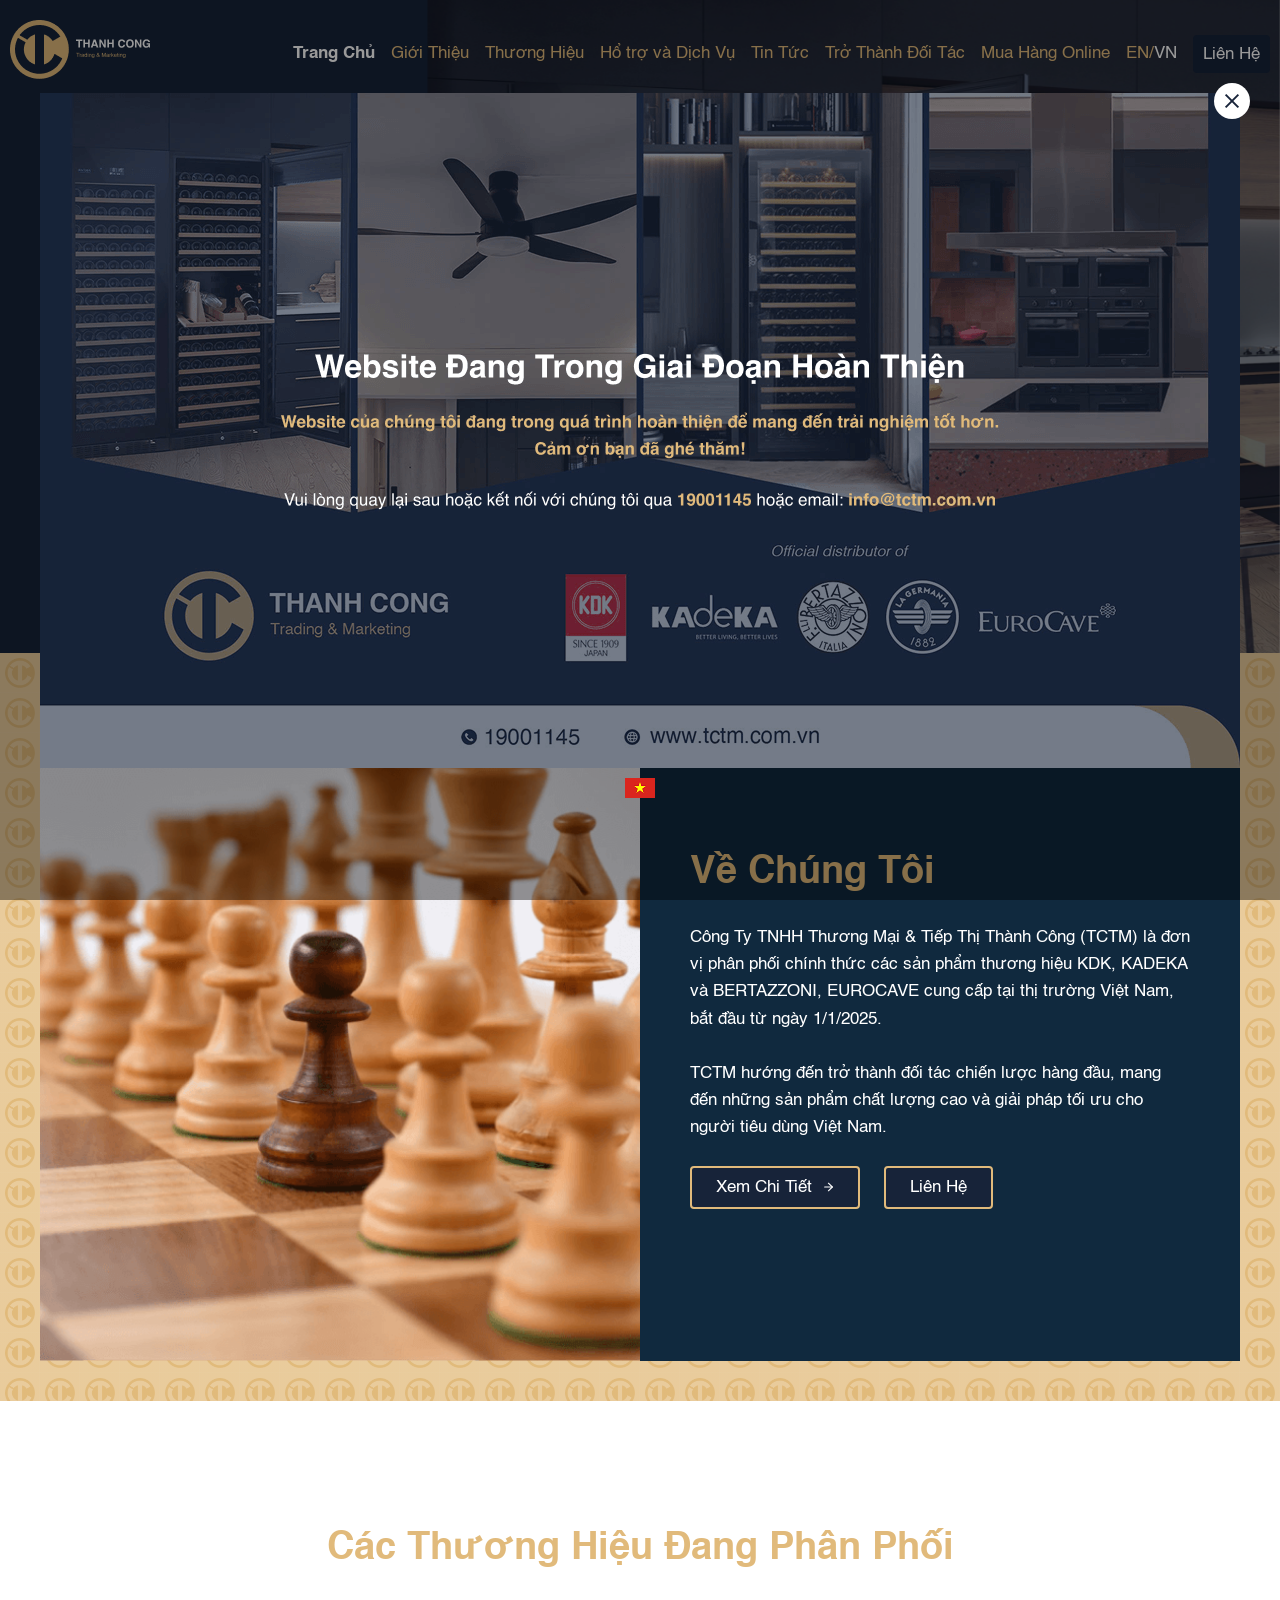
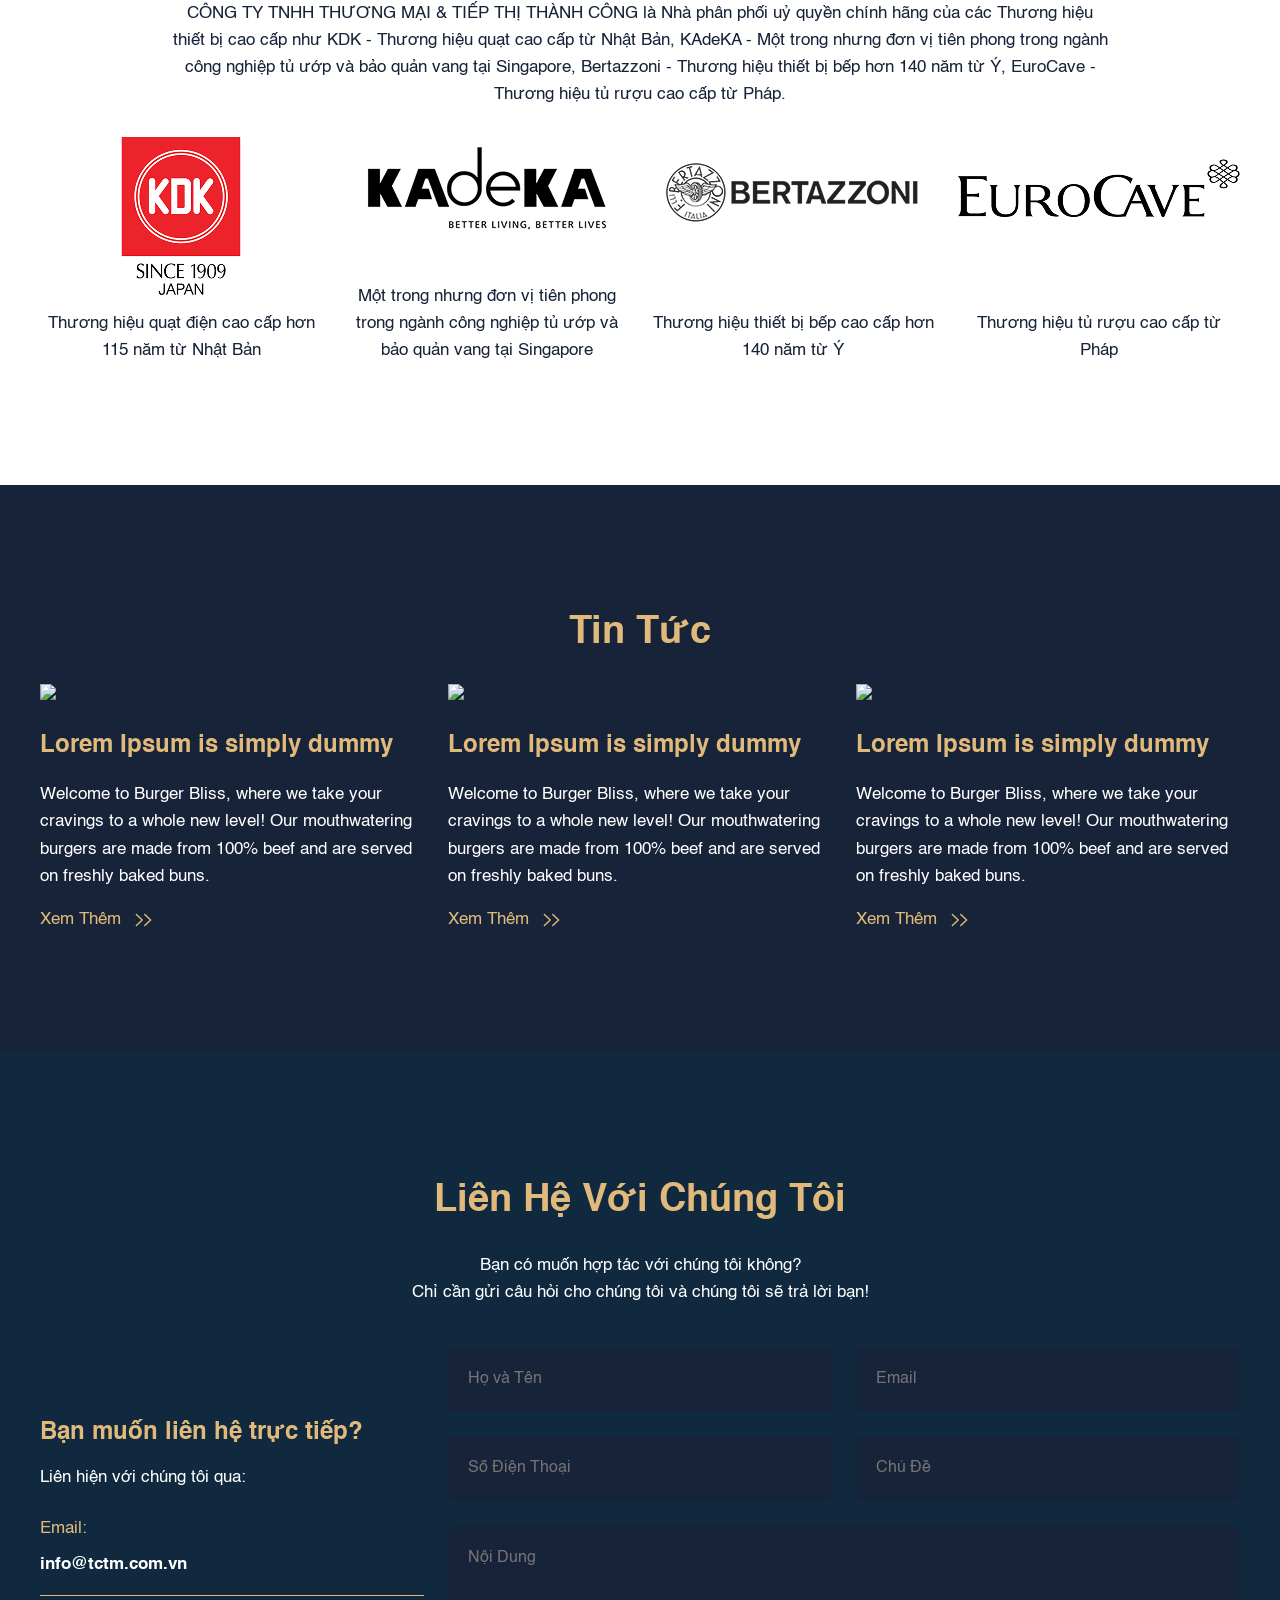
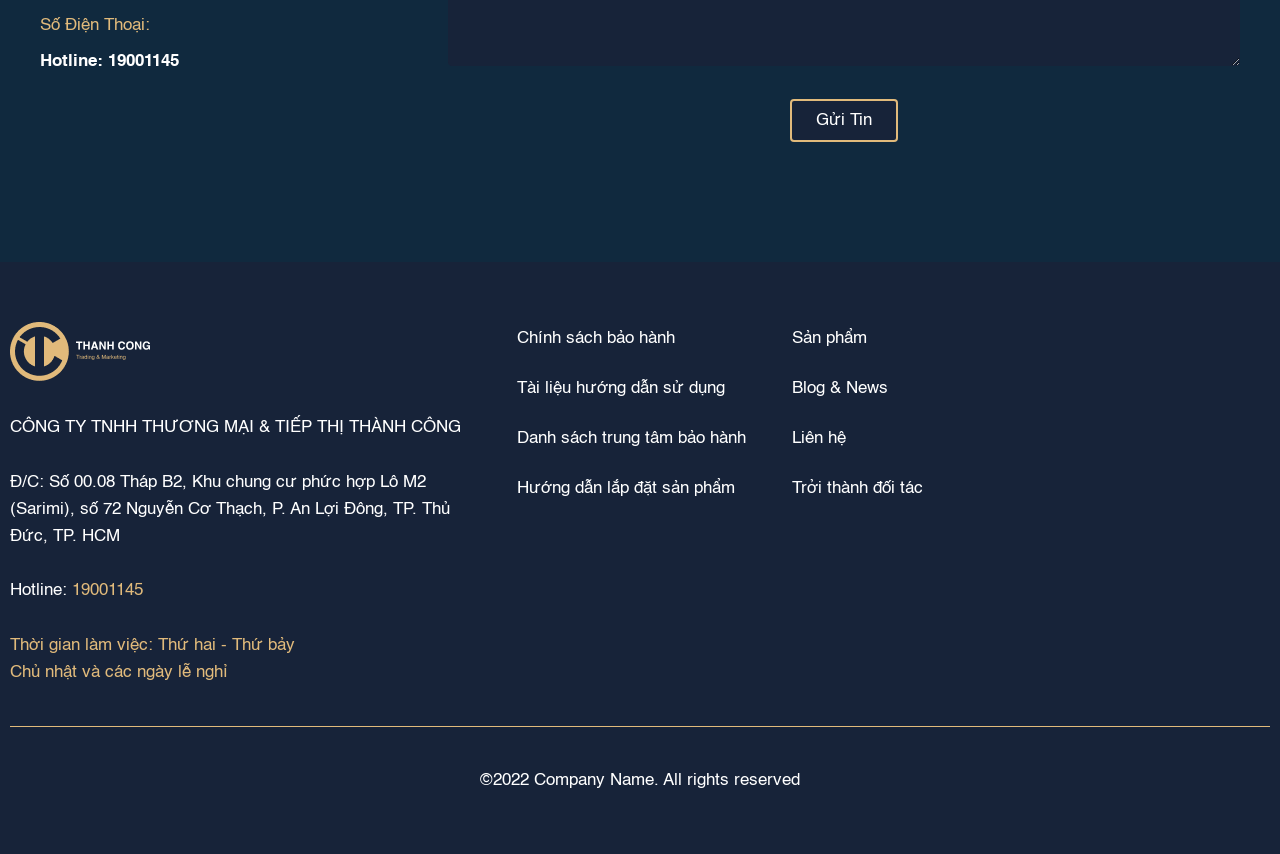
==== commit 5df22589: "update html" ====
--- a/index.html
+++ b/index.html
@@ -313,12 +313,31 @@
     </div>
   </footer>
 
-  <!-- <div class="c-popup js-popup">
+  <div class="c-popup js-popup">
     <div class="c-popup__inner">
-      <img src="/assets/imgs/img-popup-01.png" alt="img popup">
+      <img class="js-img-popup-01" src="/assets/imgs/img-popup-01.png" alt="img popup">
+      <img class="js-img-popup-02" src="/assets/imgs/img-popup-02.png" alt="img popup" style="display: none;">
       <button class="c-popup__close js-btn-close-popup">close</button>
     </div>
-  </div> -->
+    <div class="c-popup__select">
+      <div class="c-popup__flag js-popup-show-menu">
+        <img class="js-img-popup-01" src="/assets/imgs/flag-vn.jpg" alt="flag vn">
+        <img class="js-img-popup-02" src="/assets/imgs/flag-en.jpg" alt="flag en" style="display: none;">
+      </div>
+      <ul>
+        <li>
+          <a href="#" data-flag="popup-01" class="js-popup-select-menu">
+            <img src="/assets/imgs/flag-vn.jpg" alt="flag vn">
+          </a>
+        </li>
+        <li>
+          <a href="#" data-flag="popup-02" class="js-popup-select-menu">
+            <img src="/assets/imgs/flag-en.jpg" alt="flag en">
+          </a>
+        </li>
+      </ul>
+    </div>
+  </div>
 
   <!-- JS -->
   <script src="https://code.jquery.com/jquery-3.7.1.min.js"></script>
--- a/assets/css/style.css
+++ b/assets/css/style.css
@@ -1 +1 @@
-html{box-sizing:border-box;word-break:normal;tab-size:4}*,::before,::after{background-repeat:no-repeat;box-sizing:inherit}*{padding:0;margin:0}details,main{display:block}a{background-color:transparent;text-decoration:none;transition:opacity .3s ease-in-out;color:inherit}a:hover,a:active{outline-width:0}b,strong{font-weight:bolder}ul,ol{margin-left:20px;margin-bottom:30px}ul li,ol li{line-height:2}input{border-radius:0}[type=search]::-webkit-search-decoration{-webkit-appearance:none}textarea{overflow:auto;resize:vertical}button,input,optgroup,select,textarea{font:inherit}optgroup{font-weight:bold}button{overflow:visible}button,select{text-transform:none}button,input,select,textarea{background-color:transparent;border-style:none}a:focus,button:focus,input:focus,select:focus,textarea:focus{outline-width:0}img{max-width:100%}html{font-family:"Helvetica",sans-serif;font-size:62.5%;font-weight:400;line-height:1.6}body{font-size:1.7rem;color:#172339}@font-face{font-family:"Helvetica";src:url("/assets/fonts/Helvetica.ttf") format("truetype");font-weight:normal;font-style:normal}@font-face{font-family:"Helvetica";src:url("/assets/fonts/Helvetica-Bold.ttf") format("truetype");font-weight:bold;font-style:normal}@font-face{font-family:"Helvetica";src:url("/assets/fonts/Helvetica-BoldOblique.ttf") format("truetype");font-weight:bold;font-style:italic}@font-face{font-family:"Helvetica Compressed";src:url("/assets/fonts/helvetica-compressed.otf") format("opentype");font-weight:normal;font-style:normal}@font-face{font-family:"Helvetica";src:url("/assets/fonts/helvetica-light.ttf") format("truetype");font-weight:300;font-style:normal}@font-face{font-family:"Helvetica";src:url("/assets/fonts/Helvetica-Oblique.ttf") format("truetype");font-weight:normal;font-style:italic}@font-face{font-family:"Helvetica Rounded";src:url("/assets/fonts/helvetica-rounded-bold.otf") format("opentype");font-weight:bold;font-style:normal}.c-title__01{font-family:"Helvetica";font-weight:700;font-size:clamp(2.6rem,3vw,4.8rem);line-height:55px;color:#e1ba7b;text-transform:capitalize;margin-bottom:24px}@media screen and (max-width: 767px){.c-title__01{line-height:1.6}}.c-title__02{font-weight:700;font-size:24px;line-height:1.6}.c-desc__01{font-family:"Helvetica";font-weight:400;font-size:17px;line-height:1.6;margin-bottom:24px}.c-text--align-center01{text-align:center;max-width:940px;margin-inline:auto}.c-text__white01{color:#fff}.c-text__yellow01{color:#e1ba7b}.l-container{width:100%;max-width:1220px;margin-inline:auto;padding:0 10px}.c-header{position:fixed;top:0;left:0;width:100%;z-index:1000}.c-header::before{content:"";position:absolute;inset:0;background-color:transparent;z-index:0}.c-header.is-fixed::before{background-color:#1723392e;backdrop-filter:blur(20px)}.c-header__container{position:relative;display:flex;justify-content:space-between;align-items:center;gap:20px;max-width:1440px;margin-inline:auto;padding:20px 10px}@media screen and (max-width: 767px){.c-header__container{padding:10px}}@media screen and (max-width: 767px){.c-header__nav{position:absolute;top:0;left:0;width:100%;height:100vh;transform:translateX(100%);background-color:#172339;transition:transform .3s ease-in-out}}.c-header__nav.is-active{transform:translateX(0)}.c-header__nav ul{display:flex;align-items:center;gap:16px;list-style:none;margin:0}@media screen and (max-width: 767px){.c-header__nav ul{flex-direction:column;padding:40px 10px;height:100%}}.c-header__nav a{color:#e1ba7b;font-family:"Helvetica",sans-serif;font-size:17px;line-height:1.6;text-decoration:none}.c-header__nav li{position:relative}.c-header__nav li.active-page a{color:#fff;font-weight:700}.c-header__btn01{display:flex;align-items:center;min-height:38px;background-color:#172339;color:#fff !important;border-radius:4px;padding:5px 10px;transition:background-color .3s ease-in-out}.c-header__btn01:hover{background-color:#e1ba7b}@media screen and (max-width: 767px){.c-header__btn01{border:2px solid #e1ba7b;border-radius:4px}}.c-header__btn02{display:none !important;position:relative;font-size:0;display:inline;width:36px;height:36px;background-color:#172339;border-radius:50%}@media screen and (max-width: 767px){.c-header__btn02{display:block !important}}.c-header__btn02::before,.c-header__btn02::after{content:"";position:absolute;width:18px;height:2px;background-color:#fff;top:50%;left:50%;transition:transform .3s ease-in-out}.c-header__btn02::before{top:14px;transform:translate(-50%, -50%)}.c-header__btn02::after{top:22px;transform:translate(-50%, -50%)}.c-header__btn02.is-active{background-color:#e1ba7b}.c-header__btn02.is-active::before{top:50%;transform:translate(-50%, -50%) rotate(45deg)}.c-header__btn02.is-active::after{top:50%;transform:translate(-50%, -50%) rotate(-45deg)}.c-header__btn03 span{color:#fff}@media screen and (max-width: 767px){.c-header__logo{width:100px;height:40px;display:inline-flex}}.c-header__sub-menu-flag a.is-active~ul{visibility:visible;opacity:1}.c-header__sub-menu-flag ul{position:absolute;top:calc(100% + 10px);display:flex;align-items:start;flex-direction:column;min-width:110px;visibility:hidden;opacity:0;transition:visibility .3s ease-in-out,opacity .3s ease-in-out}.c-header__sub-menu-flag ul.is-active{visibility:visible;opacity:1}.c-header__sub-menu-flag ul a,.c-header__sub-menu-flag ul span{display:flex;align-items:center;gap:5px;color:#fff;font-size:14px;cursor:pointer}.c-footer{background-color:#172339;padding-block:60px;color:#fff}@media screen and (max-width: 767px){.c-footer{padding-block:40px}}.c-footer__container{max-width:1340px;margin-inline:auto;padding-inline:10px}.c-footer__group01{display:flex;gap:35px;flex-wrap:wrap;justify-content:space-between}.c-footer__group02{text-align:center;font-weight:400;font-size:17px;line-height:1.6;border-top:1px solid #e1ba7b;padding-top:40px;margin-top:40px}@media screen and (min-width: 1024px){.c-footer__item{max-width:348px}}@media screen and (max-width: 767px){.c-footer__item{width:100%}}.c-footer__item01{width:100%;max-width:460px}.c-footer__item iframe{width:100%;max-width:100%}.c-footer__text01{margin-top:24px}.c-footer__menu ul{margin:0;list-style:none}.c-footer__menu ul li:not(:last-child){margin-bottom:16px}.c-footer__menu a{text-underline-offset:8px;transition:all .3s ease-in-out}.c-footer__menu a:hover{color:#e1ba7b;text-decoration:underline}.c-btn__01{font-weight:400;font-size:17px;line-height:1.6;cursor:pointer;display:inline-flex;align-items:center;gap:10px;background-color:#172339;color:#fff;padding:6px 24px;border:2px solid #e1ba7b;border-radius:4px;transition:background-color .3s ease-in-out,color .3s ease-in-out}.c-btn__01:hover{background-color:#e1ba7b;color:#172339}.c-btn__01.is-icon::after{content:"";display:inline-block;width:12px;height:12px;background:url("/assets/imgs/icon-arrow-02.svg") no-repeat center center/contain;transition:background .3s ease-in-out}.c-btn__01.is-icon:hover::after{background:url("/assets/imgs/icon-arrow-03.svg") no-repeat center center/contain}.c-btn__group01{display:flex;gap:24px;flex-wrap:wrap}.c-mv img{width:100%}.c-mv .slick-slider{margin:0}.c-mv .slick-arrow{z-index:2;width:24px;height:48px;background:url("/assets/imgs/icon-arrow-01.svg") no-repeat center center/contain}.c-mv .slick-arrow::before{content:unset}@media screen and (max-width: 767px){.c-mv .slick-arrow{width:16px;height:40px}}.c-mv .slick-prev{left:36px}@media screen and (max-width: 767px){.c-mv .slick-prev{left:10px}}.c-mv .slick-next{right:36px;transform:translate(0, -50%) rotate(180deg)}@media screen and (max-width: 767px){.c-mv .slick-next{right:10px}}.c-mv .slick-dots{position:absolute;bottom:30px;left:50%;transform:translateX(-50%);display:flex !important;justify-content:center;gap:5px;width:100%;max-width:500px;margin-inline:auto}.c-mv .slick-dots li{width:100%;height:2px;background:rgba(255,255,255,.2);position:relative;overflow:hidden;border-radius:3px}.c-mv .slick-dots li .progress{position:absolute;top:0;left:0;width:100%;height:100%;background:#fff;transform:scaleX(0);transform-origin:0 0}.c-mv .slick-dots li.slick-active .progress{animation:sliderPagination 5s linear .2s forwards}.c-mv .slick-dots li .progress.active{width:100%}.c-mv .slick-dots li button{display:none}@keyframes sliderPagination{100%{transform:scaleX(1);opacity:1}}.c-about{padding-block:40px;background:linear-gradient(0deg, rgba(225, 186, 123, 0.5), rgba(225, 186, 123, 0.5)),url("/assets/imgs/logo-02.png");background-size:40px 40px}@media screen and (max-width: 767px){.c-about{padding:0}}@media screen and (max-width: 767px){.c-about .l-container{padding:0}}.c-about__inner{display:grid;grid-template-columns:1fr 1fr;gap:0}@media screen and (max-width: 767px){.c-about__inner{grid-template-columns:1fr}}@media screen and (max-width: 1023px){.c-about__left{display:inline-flex}}.c-about__left img{height:100%;object-fit:cover}.c-about__right{display:flex;flex-direction:column;justify-content:center;background-color:#10293e;padding:50px}@media screen and (max-width: 1023px){.c-about__right{padding:40px}}@media screen and (max-width: 767px){.c-about__right{padding:20px}}@media screen and (max-width: 767px){.c-about__right .c-btn__01{width:100%;text-align:center;justify-content:center}}.c-about__desc{color:#fff}.c-partner{padding:120px 0}@media screen and (max-width: 1023px){.c-partner{padding:80px 0}}.c-partner__inner{display:grid;grid-template-columns:repeat(4, 1fr);gap:24px}@media screen and (max-width: 1023px){.c-partner__inner{grid-template-columns:repeat(2, 1fr)}}@media screen and (max-width: 767px){.c-partner__inner{grid-template-columns:repeat(2, 1fr)}}.c-partner__item{text-align:center;display:flex;flex-direction:column;align-items:center;gap:10px}.c-partner__desc{margin-top:auto;font-weight:400;font-size:17px;line-height:1.6}.c-partner img{width:fit-content}.c-blogs{background-color:#172339;padding:120px 0}@media screen and (max-width: 1023px){.c-blogs{padding:80px 0}}.c-blogs__inner{display:grid;grid-template-columns:1fr 1fr 1fr;gap:24px}@media screen and (max-width: 1023px){.c-blogs__inner{grid-template-columns:1fr 1fr}}@media screen and (max-width: 767px){.c-blogs__inner{grid-template-columns:1fr}}.c-blogs__item:hover img{transform:scale(1.1)}.c-blogs__img{position:relative;overflow:hidden}.c-blogs__img img{transition:transform .3s ease-in-out}.c-blogs__contents{margin-top:16px}.c-blogs__title{color:#e1ba7b;text-underline-offset:8px;transition:all .3s ease-in-out}.c-blogs__title:hover{text-decoration:underline}.c-blogs__desc{color:#fff;font-weight:400;font-size:17px;line-height:1.6;color:#fff;margin-block:16px}.c-blogs__link{display:flex;align-items:center;gap:12px;color:#e1ba7b;font-weight:400;font-size:17px;line-height:1.6}.c-blogs__link:hover::after{transform:translateX(5px)}.c-blogs__link::after{position:relative;content:"";display:inline-flex;width:20px;height:20px;background:url("/assets/imgs/icon-arrow-04.svg") no-repeat center center/contain;transition:transform .3s ease-in-out}.c-contact{background-color:#10293e;padding-block:120px}@media screen and (max-width: 1023px){.c-contact{padding:80px 0}}.c-contact__inner{display:grid;grid-template-columns:384px 1fr;gap:24px;align-items:center;margin-top:40px}@media screen and (max-width: 1023px){.c-contact__inner{grid-template-columns:300px 1fr}}@media screen and (max-width: 767px){.c-contact__inner{grid-template-columns:1fr;gap:32px}}.c-contact__box01{margin-top:24px}.c-contact__box02{margin-bottom:24px}.c-contact__box03{text-align:center}.c-contact__group01{display:grid;grid-template-columns:1fr 1fr;gap:24px}@media screen and (max-width: 767px){.c-contact__group01{grid-template-columns:1fr;gap:0}}.c-contact__item02:not(:last-child){margin-bottom:16px;padding-bottom:16px;border-bottom:1px solid #e1ba7b}.c-contact__title02{color:#e1ba7b;margin-bottom:12px}.c-contact__title03{color:#e1ba7b;margin-bottom:9px}.c-contact__link01{font-weight:700;color:#fff}.c-contact__link01:hover{color:#e1ba7b}.c-contact__form01 input,.c-contact__form01 textarea{width:100%;padding:20px;border-radius:4px;background-color:#172339;color:#fff;font-size:16px;line-height:1.6}.c-contact__form01 textarea{min-height:140px}.c-popup{position:fixed;z-index:99999;inset:0;display:flex;justify-content:center;align-items:center;padding:20px 10px}.c-popup::before{content:"";position:absolute;inset:0;background-color:#000;opacity:.4}.c-popup__inner{position:relative;max-width:1200px}.c-popup__close{position:absolute;top:-10px;right:-10px;font-size:0;display:inline;width:36px;height:36px;background-color:#fff;border-radius:50%;cursor:pointer}.c-popup__close::before,.c-popup__close::after{content:"";position:absolute;width:18px;height:2px;background-color:#172339;top:50%;left:50%;transition:transform .3s ease-in-out}.c-popup__close::before{transform:translate(-50%, -50%) rotate(45deg)}.c-popup__close::after{transform:translate(-50%, -50%) rotate(-45deg)}
+html{box-sizing:border-box;word-break:normal;tab-size:4}*,::before,::after{background-repeat:no-repeat;box-sizing:inherit}*{padding:0;margin:0}details,main{display:block}a{background-color:transparent;text-decoration:none;transition:opacity .3s ease-in-out;color:inherit}a:hover,a:active{outline-width:0}b,strong{font-weight:bolder}ul,ol{margin-left:20px;margin-bottom:30px}ul li,ol li{line-height:2}input{border-radius:0}[type=search]::-webkit-search-decoration{-webkit-appearance:none}textarea{overflow:auto;resize:vertical}button,input,optgroup,select,textarea{font:inherit}optgroup{font-weight:bold}button{overflow:visible}button,select{text-transform:none}button,input,select,textarea{background-color:transparent;border-style:none}a:focus,button:focus,input:focus,select:focus,textarea:focus{outline-width:0}img{max-width:100%}html{font-family:"Helvetica",sans-serif;font-size:62.5%;font-weight:400;line-height:1.6}body{font-size:1.7rem;color:#172339}@font-face{font-family:"Helvetica";src:url("/assets/fonts/Helvetica.ttf") format("truetype");font-weight:normal;font-style:normal}@font-face{font-family:"Helvetica";src:url("/assets/fonts/Helvetica-Bold.ttf") format("truetype");font-weight:bold;font-style:normal}@font-face{font-family:"Helvetica";src:url("/assets/fonts/Helvetica-BoldOblique.ttf") format("truetype");font-weight:bold;font-style:italic}@font-face{font-family:"Helvetica Compressed";src:url("/assets/fonts/helvetica-compressed.otf") format("opentype");font-weight:normal;font-style:normal}@font-face{font-family:"Helvetica";src:url("/assets/fonts/helvetica-light.ttf") format("truetype");font-weight:300;font-style:normal}@font-face{font-family:"Helvetica";src:url("/assets/fonts/Helvetica-Oblique.ttf") format("truetype");font-weight:normal;font-style:italic}@font-face{font-family:"Helvetica Rounded";src:url("/assets/fonts/helvetica-rounded-bold.otf") format("opentype");font-weight:bold;font-style:normal}.c-title__01{font-family:"Helvetica";font-weight:700;font-size:clamp(2.6rem,3vw,4.8rem);line-height:55px;color:#e1ba7b;text-transform:capitalize;margin-bottom:24px}@media screen and (max-width: 767px){.c-title__01{line-height:1.6}}.c-title__02{font-weight:700;font-size:24px;line-height:1.6}.c-desc__01{font-family:"Helvetica";font-weight:400;font-size:17px;line-height:1.6;margin-bottom:24px}.c-text--align-center01{text-align:center;max-width:940px;margin-inline:auto}.c-text__white01{color:#fff}.c-text__yellow01{color:#e1ba7b}.l-container{width:100%;max-width:1220px;margin-inline:auto;padding:0 10px}.c-header{position:fixed;top:0;left:0;width:100%;z-index:1000}.c-header::before{content:"";position:absolute;inset:0;background-color:transparent;z-index:0}.c-header.is-fixed::before{background-color:#1723392e;backdrop-filter:blur(20px)}.c-header__container{position:relative;display:flex;justify-content:space-between;align-items:center;gap:20px;max-width:1440px;margin-inline:auto;padding:20px 10px}@media screen and (max-width: 767px){.c-header__container{padding:10px}}@media screen and (max-width: 767px){.c-header__nav{position:absolute;top:0;left:0;width:100%;height:100vh;transform:translateX(100%);background-color:#172339;transition:transform .3s ease-in-out}}.c-header__nav.is-active{transform:translateX(0)}.c-header__nav ul{display:flex;align-items:center;gap:16px;list-style:none;margin:0}@media screen and (max-width: 767px){.c-header__nav ul{flex-direction:column;padding:40px 10px;height:100%}}.c-header__nav a{color:#e1ba7b;font-family:"Helvetica",sans-serif;font-size:17px;line-height:1.6;text-decoration:none}.c-header__nav li{position:relative}.c-header__nav li.active-page a{color:#fff;font-weight:700}.c-header__btn01{display:flex;align-items:center;min-height:38px;background-color:#172339;color:#fff !important;border-radius:4px;padding:5px 10px;transition:background-color .3s ease-in-out}.c-header__btn01:hover{background-color:#e1ba7b}@media screen and (max-width: 767px){.c-header__btn01{border:2px solid #e1ba7b;border-radius:4px}}.c-header__btn02{display:none !important;position:relative;font-size:0;display:inline;width:36px;height:36px;background-color:#172339;border-radius:50%}@media screen and (max-width: 767px){.c-header__btn02{display:block !important}}.c-header__btn02::before,.c-header__btn02::after{content:"";position:absolute;width:18px;height:2px;background-color:#fff;top:50%;left:50%;transition:transform .3s ease-in-out}.c-header__btn02::before{top:14px;transform:translate(-50%, -50%)}.c-header__btn02::after{top:22px;transform:translate(-50%, -50%)}.c-header__btn02.is-active{background-color:#e1ba7b}.c-header__btn02.is-active::before{top:50%;transform:translate(-50%, -50%) rotate(45deg)}.c-header__btn02.is-active::after{top:50%;transform:translate(-50%, -50%) rotate(-45deg)}.c-header__btn03 span{color:#fff}@media screen and (max-width: 767px){.c-header__logo{width:100px;height:40px;display:inline-flex}}.c-header__sub-menu-flag a.is-active~ul{visibility:visible;opacity:1}.c-header__sub-menu-flag ul{position:absolute;top:calc(100% + 10px);display:flex;align-items:start;flex-direction:column;min-width:110px;visibility:hidden;opacity:0;transition:visibility .3s ease-in-out,opacity .3s ease-in-out}.c-header__sub-menu-flag ul.is-active{visibility:visible;opacity:1}.c-header__sub-menu-flag ul a,.c-header__sub-menu-flag ul span{display:flex;align-items:center;gap:5px;color:#fff;font-size:14px;cursor:pointer}.c-footer{background-color:#172339;padding-block:60px;color:#fff}@media screen and (max-width: 767px){.c-footer{padding-block:40px}}.c-footer__container{max-width:1340px;margin-inline:auto;padding-inline:10px}.c-footer__group01{display:flex;gap:35px;flex-wrap:wrap;justify-content:space-between}.c-footer__group02{text-align:center;font-weight:400;font-size:17px;line-height:1.6;border-top:1px solid #e1ba7b;padding-top:40px;margin-top:40px}@media screen and (min-width: 1024px){.c-footer__item{max-width:348px}}@media screen and (max-width: 767px){.c-footer__item{width:100%}}.c-footer__item01{width:100%;max-width:460px}.c-footer__item iframe{width:100%;max-width:100%}.c-footer__text01{margin-top:24px}.c-footer__menu ul{margin:0;list-style:none}.c-footer__menu ul li:not(:last-child){margin-bottom:16px}.c-footer__menu a{text-underline-offset:8px;transition:all .3s ease-in-out}.c-footer__menu a:hover{color:#e1ba7b;text-decoration:underline}.c-btn__01{font-weight:400;font-size:17px;line-height:1.6;cursor:pointer;display:inline-flex;align-items:center;gap:10px;background-color:#172339;color:#fff;padding:6px 24px;border:2px solid #e1ba7b;border-radius:4px;transition:background-color .3s ease-in-out,color .3s ease-in-out}.c-btn__01:hover{background-color:#e1ba7b;color:#172339}.c-btn__01.is-icon::after{content:"";display:inline-block;width:12px;height:12px;background:url("/assets/imgs/icon-arrow-02.svg") no-repeat center center/contain;transition:background .3s ease-in-out}.c-btn__01.is-icon:hover::after{background:url("/assets/imgs/icon-arrow-03.svg") no-repeat center center/contain}.c-btn__group01{display:flex;gap:24px;flex-wrap:wrap}.c-mv img{width:100%}.c-mv .slick-slider{margin:0}.c-mv .slick-arrow{z-index:2;width:24px;height:48px;background:url("/assets/imgs/icon-arrow-01.svg") no-repeat center center/contain}.c-mv .slick-arrow::before{content:unset}@media screen and (max-width: 767px){.c-mv .slick-arrow{width:16px;height:40px}}.c-mv .slick-prev{left:36px}@media screen and (max-width: 767px){.c-mv .slick-prev{left:10px}}.c-mv .slick-next{right:36px;transform:translate(0, -50%) rotate(180deg)}@media screen and (max-width: 767px){.c-mv .slick-next{right:10px}}.c-mv .slick-dots{position:absolute;bottom:30px;left:50%;transform:translateX(-50%);display:flex !important;justify-content:center;gap:5px;width:100%;max-width:500px;margin-inline:auto}.c-mv .slick-dots li{width:100%;height:2px;background:rgba(255,255,255,.2);position:relative;overflow:hidden;border-radius:3px}.c-mv .slick-dots li .progress{position:absolute;top:0;left:0;width:100%;height:100%;background:#fff;transform:scaleX(0);transform-origin:0 0}.c-mv .slick-dots li.slick-active .progress{animation:sliderPagination 5s linear .2s forwards}.c-mv .slick-dots li .progress.active{width:100%}.c-mv .slick-dots li button{display:none}@keyframes sliderPagination{100%{transform:scaleX(1);opacity:1}}.c-about{padding-block:40px;background:linear-gradient(0deg, rgba(225, 186, 123, 0.5), rgba(225, 186, 123, 0.5)),url("/assets/imgs/logo-02.png");background-size:40px 40px}@media screen and (max-width: 767px){.c-about{padding:0}}@media screen and (max-width: 767px){.c-about .l-container{padding:0}}.c-about__inner{display:grid;grid-template-columns:1fr 1fr;gap:0}@media screen and (max-width: 767px){.c-about__inner{grid-template-columns:1fr}}@media screen and (max-width: 1023px){.c-about__left{display:inline-flex}}.c-about__left img{height:100%;object-fit:cover}.c-about__right{display:flex;flex-direction:column;justify-content:center;background-color:#10293e;padding:50px}@media screen and (max-width: 1023px){.c-about__right{padding:40px}}@media screen and (max-width: 767px){.c-about__right{padding:20px}}@media screen and (max-width: 767px){.c-about__right .c-btn__01{width:100%;text-align:center;justify-content:center}}.c-about__desc{color:#fff}.c-partner{padding:120px 0}@media screen and (max-width: 1023px){.c-partner{padding:80px 0}}.c-partner__inner{display:grid;grid-template-columns:repeat(4, 1fr);gap:24px}@media screen and (max-width: 1023px){.c-partner__inner{grid-template-columns:repeat(2, 1fr)}}@media screen and (max-width: 767px){.c-partner__inner{grid-template-columns:repeat(2, 1fr)}}.c-partner__item{text-align:center;display:flex;flex-direction:column;align-items:center;gap:10px}.c-partner__desc{margin-top:auto;font-weight:400;font-size:17px;line-height:1.6}.c-partner img{width:fit-content}.c-blogs{background-color:#172339;padding:120px 0}@media screen and (max-width: 1023px){.c-blogs{padding:80px 0}}.c-blogs__inner{display:grid;grid-template-columns:1fr 1fr 1fr;gap:24px}@media screen and (max-width: 1023px){.c-blogs__inner{grid-template-columns:1fr 1fr}}@media screen and (max-width: 767px){.c-blogs__inner{grid-template-columns:1fr}}.c-blogs__item:hover img{transform:scale(1.1)}.c-blogs__img{position:relative;overflow:hidden}.c-blogs__img img{transition:transform .3s ease-in-out}.c-blogs__contents{margin-top:16px}.c-blogs__title{color:#e1ba7b;text-underline-offset:8px;transition:all .3s ease-in-out}.c-blogs__title:hover{text-decoration:underline}.c-blogs__desc{color:#fff;font-weight:400;font-size:17px;line-height:1.6;color:#fff;margin-block:16px}.c-blogs__link{display:flex;align-items:center;gap:12px;color:#e1ba7b;font-weight:400;font-size:17px;line-height:1.6}.c-blogs__link:hover::after{transform:translateX(5px)}.c-blogs__link::after{position:relative;content:"";display:inline-flex;width:20px;height:20px;background:url("/assets/imgs/icon-arrow-04.svg") no-repeat center center/contain;transition:transform .3s ease-in-out}.c-contact{background-color:#10293e;padding-block:120px}@media screen and (max-width: 1023px){.c-contact{padding:80px 0}}.c-contact__inner{display:grid;grid-template-columns:384px 1fr;gap:24px;align-items:center;margin-top:40px}@media screen and (max-width: 1023px){.c-contact__inner{grid-template-columns:300px 1fr}}@media screen and (max-width: 767px){.c-contact__inner{grid-template-columns:1fr;gap:32px}}.c-contact__box01{margin-top:24px}.c-contact__box02{margin-bottom:24px}.c-contact__box03{text-align:center}.c-contact__group01{display:grid;grid-template-columns:1fr 1fr;gap:24px}@media screen and (max-width: 767px){.c-contact__group01{grid-template-columns:1fr;gap:0}}.c-contact__item02:not(:last-child){margin-bottom:16px;padding-bottom:16px;border-bottom:1px solid #e1ba7b}.c-contact__title02{color:#e1ba7b;margin-bottom:12px}.c-contact__title03{color:#e1ba7b;margin-bottom:9px}.c-contact__link01{font-weight:700;color:#fff}.c-contact__link01:hover{color:#e1ba7b}.c-contact__form01 input,.c-contact__form01 textarea{width:100%;padding:20px;border-radius:4px;background-color:#172339;color:#fff;font-size:16px;line-height:1.6}.c-contact__form01 textarea{min-height:140px}.c-popup{position:fixed;z-index:99999;inset:0;display:flex;justify-content:center;align-items:center;flex-direction:column;padding:20px 10px}.c-popup::before{content:"";position:absolute;inset:0;background-color:#000;opacity:.4}.c-popup__inner{position:relative;max-width:1200px}.c-popup__close{position:absolute;top:-10px;right:-10px;font-size:0;display:inline;width:36px;height:36px;background-color:#fff;border-radius:50%;cursor:pointer}.c-popup__close::before,.c-popup__close::after{content:"";position:absolute;width:18px;height:2px;background-color:#172339;top:50%;left:50%;transition:transform .3s ease-in-out}.c-popup__close::before{transform:translate(-50%, -50%) rotate(45deg)}.c-popup__close::after{transform:translate(-50%, -50%) rotate(-45deg)}.c-popup__flag{cursor:pointer}.c-popup__flag.is-active~ul{visibility:visible;opacity:1}.c-popup__select{position:relative}.c-popup__select ul{display:flex;flex-direction:column;gap:15px;position:absolute;top:0;left:0;list-style-type:none;margin:0;padding:0;visibility:hidden;opacity:0;transition:opacity .3s ease-in-out,visibility .3s ease-in-out}.c-popup__select ul li,.c-popup__select ul a{display:inline-flex}
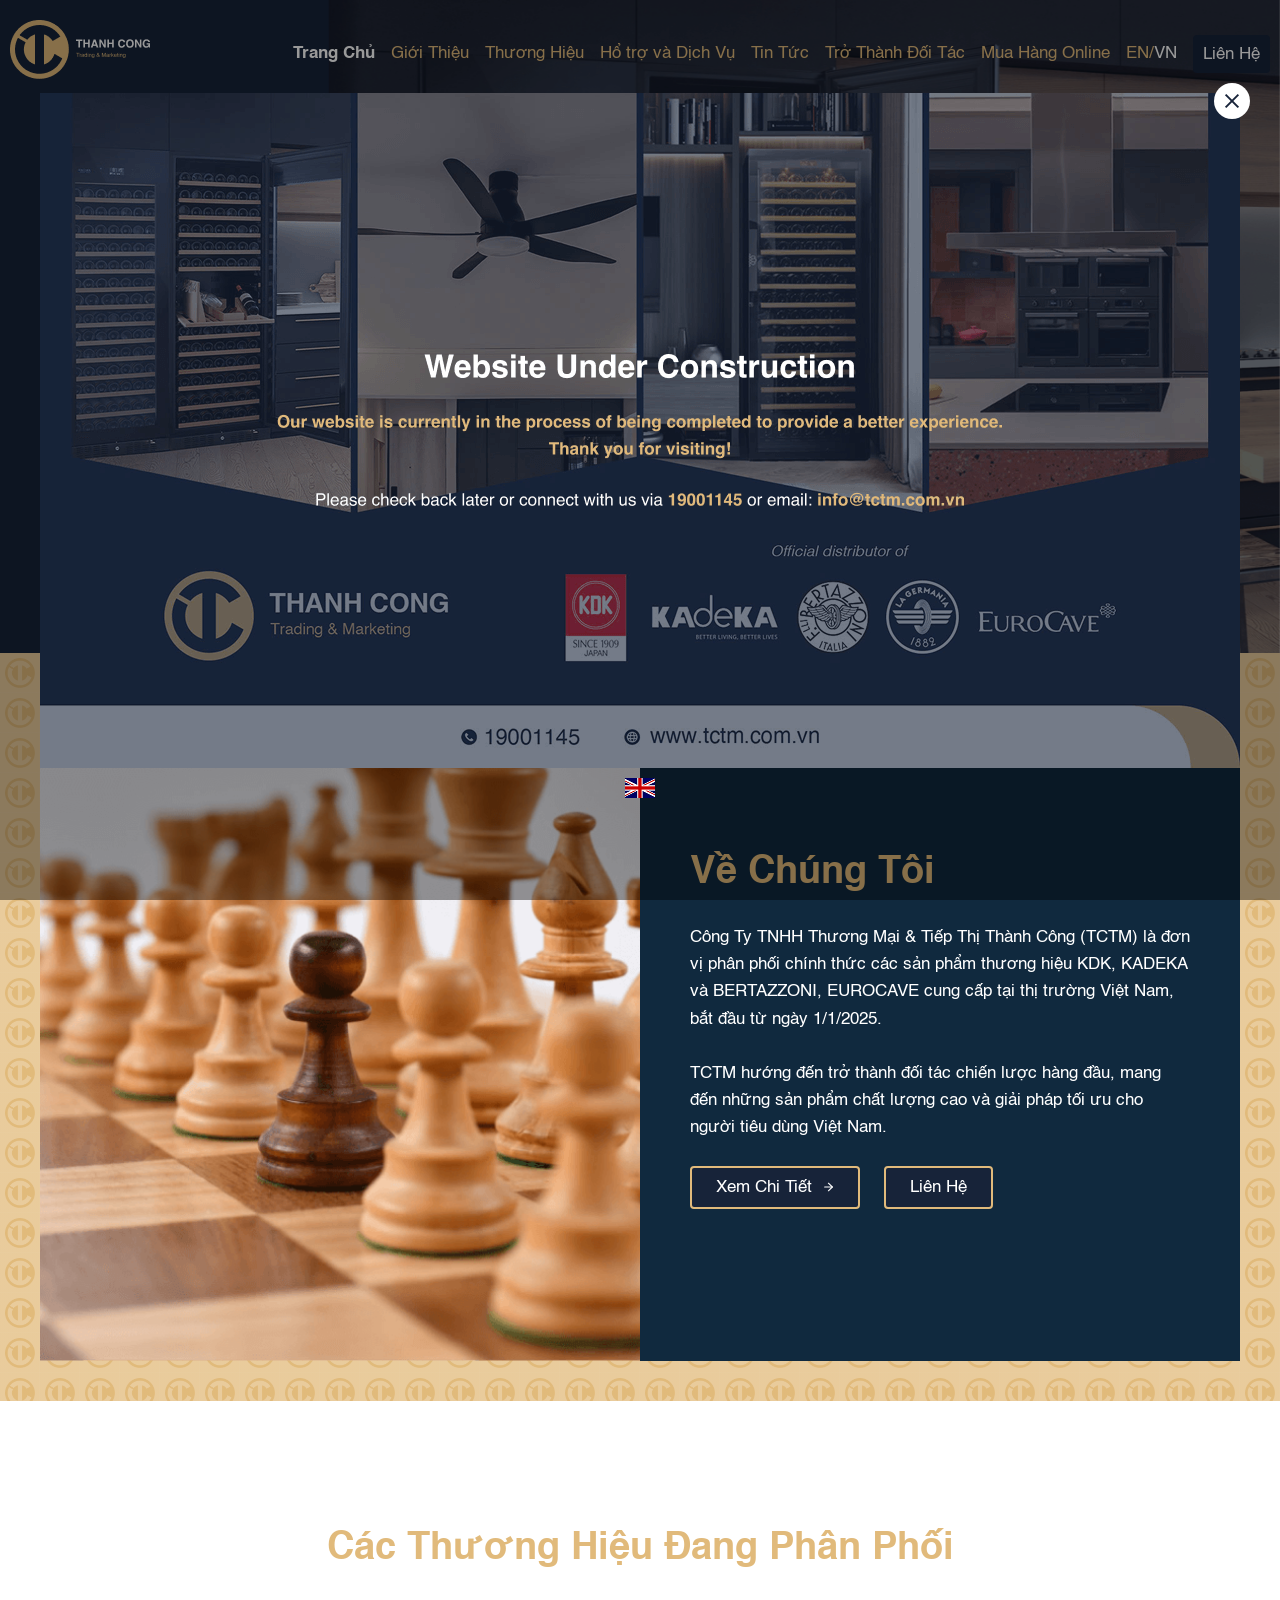
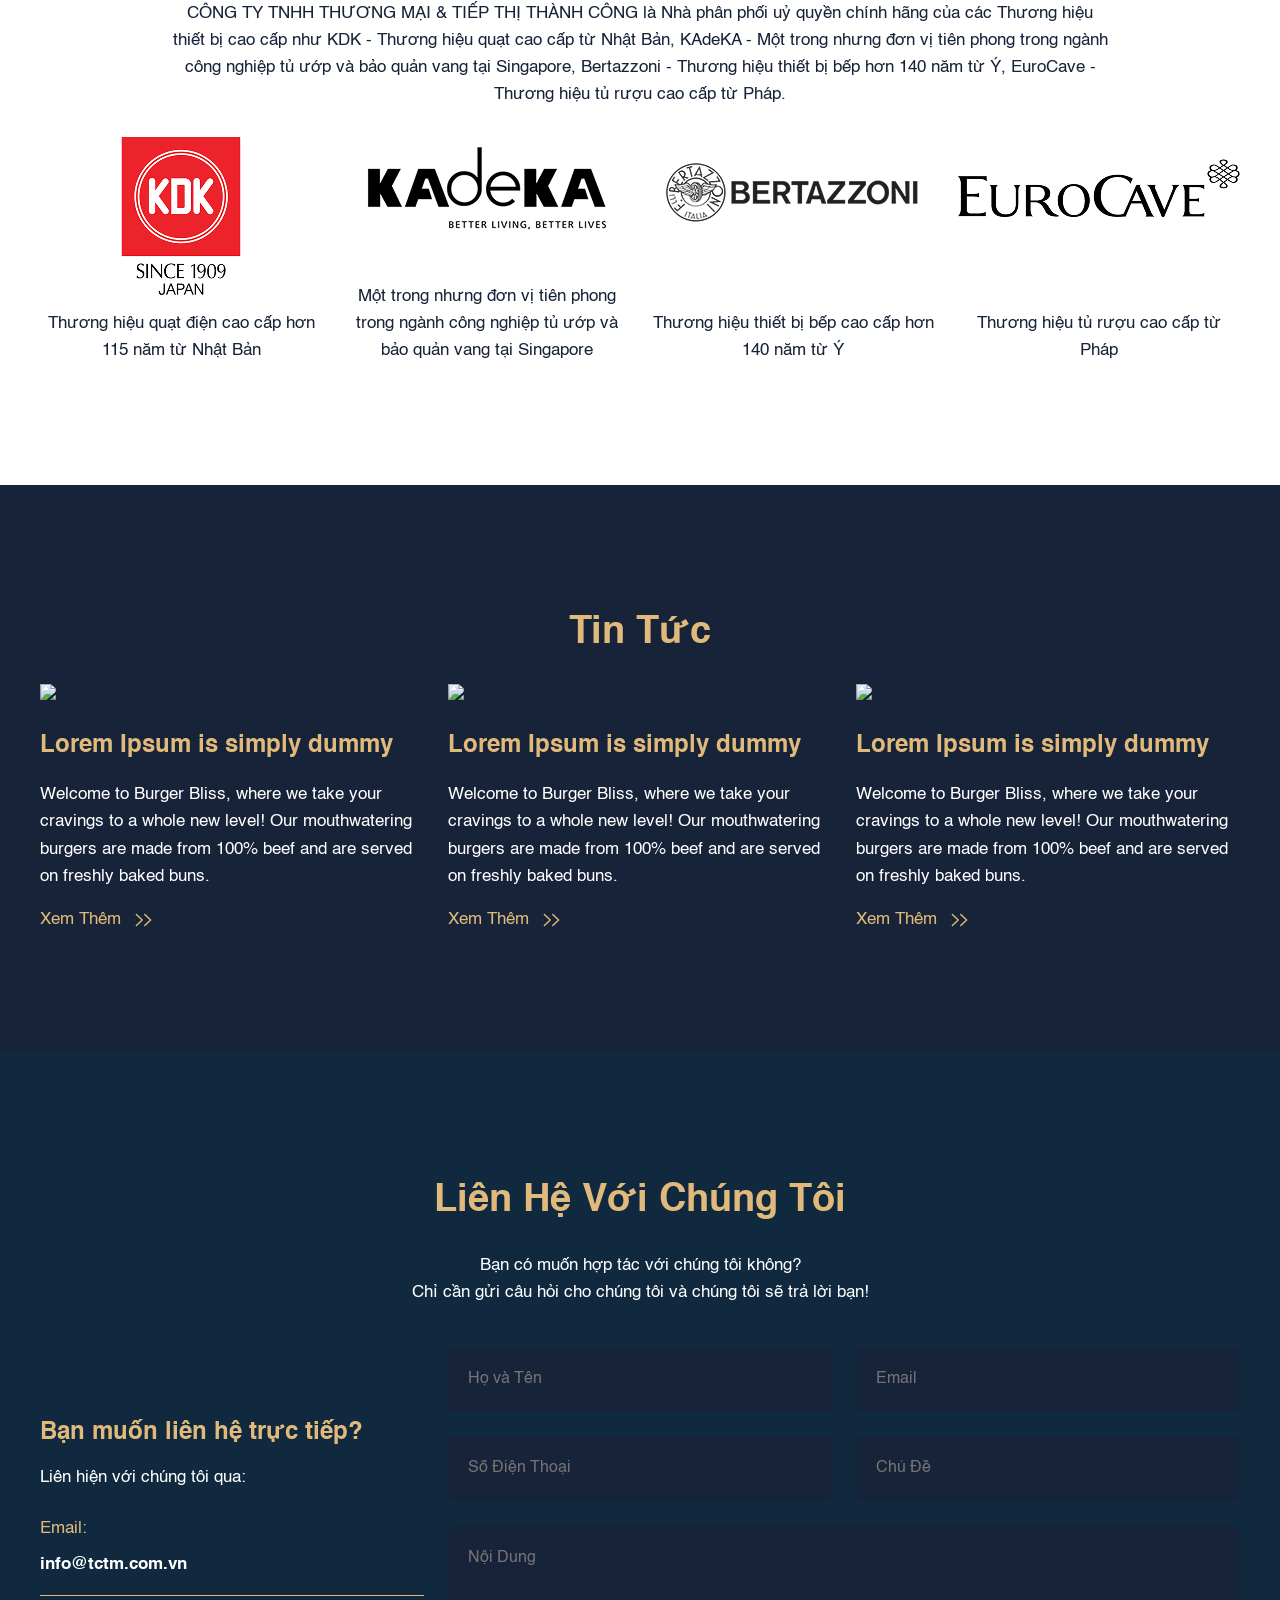
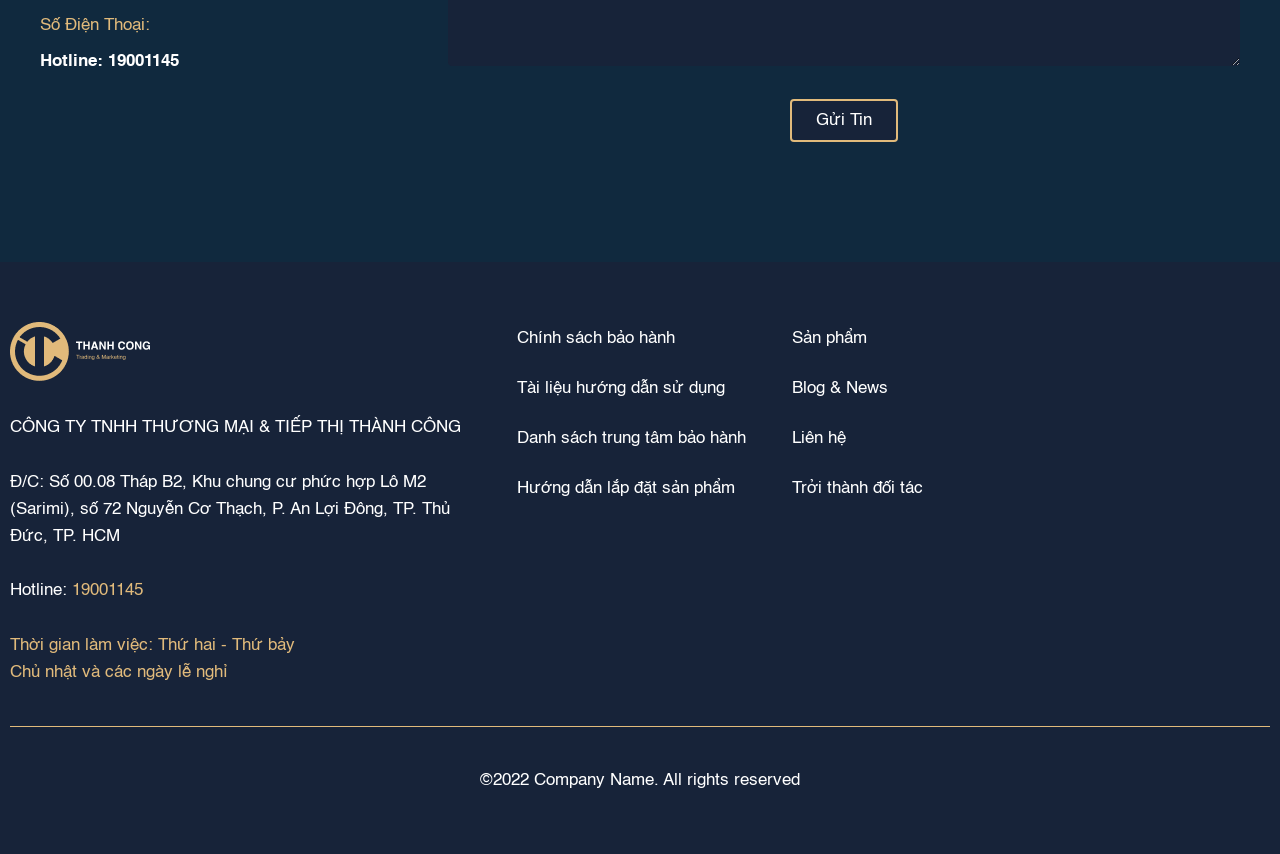
==== commit 66b3215d: "html page about 80%" ====
--- a/index.html
+++ b/index.html
@@ -64,22 +64,28 @@
     <div class="c-mv">
       <div class="c-mv__slider js-slider-mv">
         <div>
-          <picture>
-            <source media="(min-width: 768px)" srcset="/assets/imgs/img-mv-01.png"> 
-            <img src="/assets/imgs/img-mv-01-sp.png" alt="img mv 01">
-          </picture>
+          <a href="https://vn.bertazzoni.com/" target="_blank">
+            <picture>
+              <source media="(min-width: 768px)" srcset="/assets/imgs/img-mv-01.png"> 
+              <img src="/assets/imgs/img-mv-01-sp.png" alt="img mv 01">
+            </picture>
+          </a>
         </div>
         <div>
-          <picture>
-            <source media="(min-width: 768px)" srcset="/assets/imgs/img-mv-02.png"> 
-            <img src="/assets/imgs/img-mv-02-sp.png" alt="img mv 02">
-          </picture>
+          <a href="https://capitalmktgcomvn990.mbws.vn/" target="_blank">
+            <picture>
+              <source media="(min-width: 768px)" srcset="/assets/imgs/img-mv-02.png"> 
+              <img src="/assets/imgs/img-mv-02-sp.png" alt="img mv 02">
+            </picture>
+          </a>
         </div>
         <div>
-          <picture>
-            <source media="(min-width: 768px)" srcset="/assets/imgs/img-mv-03.png"> 
-            <img src="/assets/imgs/img-mv-03-sp.png" alt="img mv 03">
-          </picture>
+          <a href="https://capitalmktgcomvn702.mbws.vn/" target="_blank">
+            <picture>
+              <source media="(min-width: 768px)" srcset="/assets/imgs/img-mv-03.png"> 
+              <img src="/assets/imgs/img-mv-03-sp.png" alt="img mv 03">
+            </picture>
+          </a>
         </div>
       </div>
     </div>
@@ -101,7 +107,7 @@
             </p>
             <div class="c-btn__group01">
               <a href="/gioi-thieu" class="c-btn__01 is-icon">Xem Chi Tiết</a>
-              <a href="/lien-he" class="c-btn__01">Liên Hệ</a>
+              <a href="#contact" class="c-btn__01">Liên Hệ</a>
             </div>
           </div>
         </div>
@@ -206,7 +212,7 @@
       </div>
     </section>
 
-    <section class="c-contact">
+    <section class="c-contact" id="contact">
       <div class="l-container">
         <div class="c-text--align-center01">
           <h2 class="c-title__01">Liên Hệ Với Chúng Tôi</h2>
@@ -315,14 +321,14 @@
 
   <div class="c-popup js-popup">
     <div class="c-popup__inner">
-      <img class="js-img-popup-01" src="/assets/imgs/img-popup-01.png" alt="img popup">
-      <img class="js-img-popup-02" src="/assets/imgs/img-popup-02.png" alt="img popup" style="display: none;">
+      <img class="js-img-popup-01 u-d-none" src="/assets/imgs/img-popup-01.png" alt="img popup">
+      <img class="js-img-popup-02" src="/assets/imgs/img-popup-02.png" alt="img popup">
       <button class="c-popup__close js-btn-close-popup">close</button>
     </div>
     <div class="c-popup__select">
       <div class="c-popup__flag js-popup-show-menu">
-        <img class="js-img-popup-01" src="/assets/imgs/flag-vn.jpg" alt="flag vn">
-        <img class="js-img-popup-02" src="/assets/imgs/flag-en.jpg" alt="flag en" style="display: none;">
+        <img class="js-img-popup-01 u-d-none" src="/assets/imgs/flag-vn.jpg" alt="flag vn">
+        <img class="js-img-popup-02" src="/assets/imgs/flag-en.jpg" alt="flag en">
       </div>
       <ul>
         <li>
--- a/assets/css/style.css
+++ b/assets/css/style.css
@@ -1 +1 @@
-html{box-sizing:border-box;word-break:normal;tab-size:4}*,::before,::after{background-repeat:no-repeat;box-sizing:inherit}*{padding:0;margin:0}details,main{display:block}a{background-color:transparent;text-decoration:none;transition:opacity .3s ease-in-out;color:inherit}a:hover,a:active{outline-width:0}b,strong{font-weight:bolder}ul,ol{margin-left:20px;margin-bottom:30px}ul li,ol li{line-height:2}input{border-radius:0}[type=search]::-webkit-search-decoration{-webkit-appearance:none}textarea{overflow:auto;resize:vertical}button,input,optgroup,select,textarea{font:inherit}optgroup{font-weight:bold}button{overflow:visible}button,select{text-transform:none}button,input,select,textarea{background-color:transparent;border-style:none}a:focus,button:focus,input:focus,select:focus,textarea:focus{outline-width:0}img{max-width:100%}html{font-family:"Helvetica",sans-serif;font-size:62.5%;font-weight:400;line-height:1.6}body{font-size:1.7rem;color:#172339}@font-face{font-family:"Helvetica";src:url("/assets/fonts/Helvetica.ttf") format("truetype");font-weight:normal;font-style:normal}@font-face{font-family:"Helvetica";src:url("/assets/fonts/Helvetica-Bold.ttf") format("truetype");font-weight:bold;font-style:normal}@font-face{font-family:"Helvetica";src:url("/assets/fonts/Helvetica-BoldOblique.ttf") format("truetype");font-weight:bold;font-style:italic}@font-face{font-family:"Helvetica Compressed";src:url("/assets/fonts/helvetica-compressed.otf") format("opentype");font-weight:normal;font-style:normal}@font-face{font-family:"Helvetica";src:url("/assets/fonts/helvetica-light.ttf") format("truetype");font-weight:300;font-style:normal}@font-face{font-family:"Helvetica";src:url("/assets/fonts/Helvetica-Oblique.ttf") format("truetype");font-weight:normal;font-style:italic}@font-face{font-family:"Helvetica Rounded";src:url("/assets/fonts/helvetica-rounded-bold.otf") format("opentype");font-weight:bold;font-style:normal}.c-title__01{font-family:"Helvetica";font-weight:700;font-size:clamp(2.6rem,3vw,4.8rem);line-height:55px;color:#e1ba7b;text-transform:capitalize;margin-bottom:24px}@media screen and (max-width: 767px){.c-title__01{line-height:1.6}}.c-title__02{font-weight:700;font-size:24px;line-height:1.6}.c-desc__01{font-family:"Helvetica";font-weight:400;font-size:17px;line-height:1.6;margin-bottom:24px}.c-text--align-center01{text-align:center;max-width:940px;margin-inline:auto}.c-text__white01{color:#fff}.c-text__yellow01{color:#e1ba7b}.l-container{width:100%;max-width:1220px;margin-inline:auto;padding:0 10px}.c-header{position:fixed;top:0;left:0;width:100%;z-index:1000}.c-header::before{content:"";position:absolute;inset:0;background-color:transparent;z-index:0}.c-header.is-fixed::before{background-color:#1723392e;backdrop-filter:blur(20px)}.c-header__container{position:relative;display:flex;justify-content:space-between;align-items:center;gap:20px;max-width:1440px;margin-inline:auto;padding:20px 10px}@media screen and (max-width: 767px){.c-header__container{padding:10px}}@media screen and (max-width: 767px){.c-header__nav{position:absolute;top:0;left:0;width:100%;height:100vh;transform:translateX(100%);background-color:#172339;transition:transform .3s ease-in-out}}.c-header__nav.is-active{transform:translateX(0)}.c-header__nav ul{display:flex;align-items:center;gap:16px;list-style:none;margin:0}@media screen and (max-width: 767px){.c-header__nav ul{flex-direction:column;padding:40px 10px;height:100%}}.c-header__nav a{color:#e1ba7b;font-family:"Helvetica",sans-serif;font-size:17px;line-height:1.6;text-decoration:none}.c-header__nav li{position:relative}.c-header__nav li.active-page a{color:#fff;font-weight:700}.c-header__btn01{display:flex;align-items:center;min-height:38px;background-color:#172339;color:#fff !important;border-radius:4px;padding:5px 10px;transition:background-color .3s ease-in-out}.c-header__btn01:hover{background-color:#e1ba7b}@media screen and (max-width: 767px){.c-header__btn01{border:2px solid #e1ba7b;border-radius:4px}}.c-header__btn02{display:none !important;position:relative;font-size:0;display:inline;width:36px;height:36px;background-color:#172339;border-radius:50%}@media screen and (max-width: 767px){.c-header__btn02{display:block !important}}.c-header__btn02::before,.c-header__btn02::after{content:"";position:absolute;width:18px;height:2px;background-color:#fff;top:50%;left:50%;transition:transform .3s ease-in-out}.c-header__btn02::before{top:14px;transform:translate(-50%, -50%)}.c-header__btn02::after{top:22px;transform:translate(-50%, -50%)}.c-header__btn02.is-active{background-color:#e1ba7b}.c-header__btn02.is-active::before{top:50%;transform:translate(-50%, -50%) rotate(45deg)}.c-header__btn02.is-active::after{top:50%;transform:translate(-50%, -50%) rotate(-45deg)}.c-header__btn03 span{color:#fff}@media screen and (max-width: 767px){.c-header__logo{width:100px;height:40px;display:inline-flex}}.c-header__sub-menu-flag a.is-active~ul{visibility:visible;opacity:1}.c-header__sub-menu-flag ul{position:absolute;top:calc(100% + 10px);display:flex;align-items:start;flex-direction:column;min-width:110px;visibility:hidden;opacity:0;transition:visibility .3s ease-in-out,opacity .3s ease-in-out}.c-header__sub-menu-flag ul.is-active{visibility:visible;opacity:1}.c-header__sub-menu-flag ul a,.c-header__sub-menu-flag ul span{display:flex;align-items:center;gap:5px;color:#fff;font-size:14px;cursor:pointer}.c-footer{background-color:#172339;padding-block:60px;color:#fff}@media screen and (max-width: 767px){.c-footer{padding-block:40px}}.c-footer__container{max-width:1340px;margin-inline:auto;padding-inline:10px}.c-footer__group01{display:flex;gap:35px;flex-wrap:wrap;justify-content:space-between}.c-footer__group02{text-align:center;font-weight:400;font-size:17px;line-height:1.6;border-top:1px solid #e1ba7b;padding-top:40px;margin-top:40px}@media screen and (min-width: 1024px){.c-footer__item{max-width:348px}}@media screen and (max-width: 767px){.c-footer__item{width:100%}}.c-footer__item01{width:100%;max-width:460px}.c-footer__item iframe{width:100%;max-width:100%}.c-footer__text01{margin-top:24px}.c-footer__menu ul{margin:0;list-style:none}.c-footer__menu ul li:not(:last-child){margin-bottom:16px}.c-footer__menu a{text-underline-offset:8px;transition:all .3s ease-in-out}.c-footer__menu a:hover{color:#e1ba7b;text-decoration:underline}.c-btn__01{font-weight:400;font-size:17px;line-height:1.6;cursor:pointer;display:inline-flex;align-items:center;gap:10px;background-color:#172339;color:#fff;padding:6px 24px;border:2px solid #e1ba7b;border-radius:4px;transition:background-color .3s ease-in-out,color .3s ease-in-out}.c-btn__01:hover{background-color:#e1ba7b;color:#172339}.c-btn__01.is-icon::after{content:"";display:inline-block;width:12px;height:12px;background:url("/assets/imgs/icon-arrow-02.svg") no-repeat center center/contain;transition:background .3s ease-in-out}.c-btn__01.is-icon:hover::after{background:url("/assets/imgs/icon-arrow-03.svg") no-repeat center center/contain}.c-btn__group01{display:flex;gap:24px;flex-wrap:wrap}.c-mv img{width:100%}.c-mv .slick-slider{margin:0}.c-mv .slick-arrow{z-index:2;width:24px;height:48px;background:url("/assets/imgs/icon-arrow-01.svg") no-repeat center center/contain}.c-mv .slick-arrow::before{content:unset}@media screen and (max-width: 767px){.c-mv .slick-arrow{width:16px;height:40px}}.c-mv .slick-prev{left:36px}@media screen and (max-width: 767px){.c-mv .slick-prev{left:10px}}.c-mv .slick-next{right:36px;transform:translate(0, -50%) rotate(180deg)}@media screen and (max-width: 767px){.c-mv .slick-next{right:10px}}.c-mv .slick-dots{position:absolute;bottom:30px;left:50%;transform:translateX(-50%);display:flex !important;justify-content:center;gap:5px;width:100%;max-width:500px;margin-inline:auto}.c-mv .slick-dots li{width:100%;height:2px;background:rgba(255,255,255,.2);position:relative;overflow:hidden;border-radius:3px}.c-mv .slick-dots li .progress{position:absolute;top:0;left:0;width:100%;height:100%;background:#fff;transform:scaleX(0);transform-origin:0 0}.c-mv .slick-dots li.slick-active .progress{animation:sliderPagination 5s linear .2s forwards}.c-mv .slick-dots li .progress.active{width:100%}.c-mv .slick-dots li button{display:none}@keyframes sliderPagination{100%{transform:scaleX(1);opacity:1}}.c-about{padding-block:40px;background:linear-gradient(0deg, rgba(225, 186, 123, 0.5), rgba(225, 186, 123, 0.5)),url("/assets/imgs/logo-02.png");background-size:40px 40px}@media screen and (max-width: 767px){.c-about{padding:0}}@media screen and (max-width: 767px){.c-about .l-container{padding:0}}.c-about__inner{display:grid;grid-template-columns:1fr 1fr;gap:0}@media screen and (max-width: 767px){.c-about__inner{grid-template-columns:1fr}}@media screen and (max-width: 1023px){.c-about__left{display:inline-flex}}.c-about__left img{height:100%;object-fit:cover}.c-about__right{display:flex;flex-direction:column;justify-content:center;background-color:#10293e;padding:50px}@media screen and (max-width: 1023px){.c-about__right{padding:40px}}@media screen and (max-width: 767px){.c-about__right{padding:20px}}@media screen and (max-width: 767px){.c-about__right .c-btn__01{width:100%;text-align:center;justify-content:center}}.c-about__desc{color:#fff}.c-partner{padding:120px 0}@media screen and (max-width: 1023px){.c-partner{padding:80px 0}}.c-partner__inner{display:grid;grid-template-columns:repeat(4, 1fr);gap:24px}@media screen and (max-width: 1023px){.c-partner__inner{grid-template-columns:repeat(2, 1fr)}}@media screen and (max-width: 767px){.c-partner__inner{grid-template-columns:repeat(2, 1fr)}}.c-partner__item{text-align:center;display:flex;flex-direction:column;align-items:center;gap:10px}.c-partner__desc{margin-top:auto;font-weight:400;font-size:17px;line-height:1.6}.c-partner img{width:fit-content}.c-blogs{background-color:#172339;padding:120px 0}@media screen and (max-width: 1023px){.c-blogs{padding:80px 0}}.c-blogs__inner{display:grid;grid-template-columns:1fr 1fr 1fr;gap:24px}@media screen and (max-width: 1023px){.c-blogs__inner{grid-template-columns:1fr 1fr}}@media screen and (max-width: 767px){.c-blogs__inner{grid-template-columns:1fr}}.c-blogs__item:hover img{transform:scale(1.1)}.c-blogs__img{position:relative;overflow:hidden}.c-blogs__img img{transition:transform .3s ease-in-out}.c-blogs__contents{margin-top:16px}.c-blogs__title{color:#e1ba7b;text-underline-offset:8px;transition:all .3s ease-in-out}.c-blogs__title:hover{text-decoration:underline}.c-blogs__desc{color:#fff;font-weight:400;font-size:17px;line-height:1.6;color:#fff;margin-block:16px}.c-blogs__link{display:flex;align-items:center;gap:12px;color:#e1ba7b;font-weight:400;font-size:17px;line-height:1.6}.c-blogs__link:hover::after{transform:translateX(5px)}.c-blogs__link::after{position:relative;content:"";display:inline-flex;width:20px;height:20px;background:url("/assets/imgs/icon-arrow-04.svg") no-repeat center center/contain;transition:transform .3s ease-in-out}.c-contact{background-color:#10293e;padding-block:120px}@media screen and (max-width: 1023px){.c-contact{padding:80px 0}}.c-contact__inner{display:grid;grid-template-columns:384px 1fr;gap:24px;align-items:center;margin-top:40px}@media screen and (max-width: 1023px){.c-contact__inner{grid-template-columns:300px 1fr}}@media screen and (max-width: 767px){.c-contact__inner{grid-template-columns:1fr;gap:32px}}.c-contact__box01{margin-top:24px}.c-contact__box02{margin-bottom:24px}.c-contact__box03{text-align:center}.c-contact__group01{display:grid;grid-template-columns:1fr 1fr;gap:24px}@media screen and (max-width: 767px){.c-contact__group01{grid-template-columns:1fr;gap:0}}.c-contact__item02:not(:last-child){margin-bottom:16px;padding-bottom:16px;border-bottom:1px solid #e1ba7b}.c-contact__title02{color:#e1ba7b;margin-bottom:12px}.c-contact__title03{color:#e1ba7b;margin-bottom:9px}.c-contact__link01{font-weight:700;color:#fff}.c-contact__link01:hover{color:#e1ba7b}.c-contact__form01 input,.c-contact__form01 textarea{width:100%;padding:20px;border-radius:4px;background-color:#172339;color:#fff;font-size:16px;line-height:1.6}.c-contact__form01 textarea{min-height:140px}.c-popup{position:fixed;z-index:99999;inset:0;display:flex;justify-content:center;align-items:center;flex-direction:column;padding:20px 10px}.c-popup::before{content:"";position:absolute;inset:0;background-color:#000;opacity:.4}.c-popup__inner{position:relative;max-width:1200px}.c-popup__close{position:absolute;top:-10px;right:-10px;font-size:0;display:inline;width:36px;height:36px;background-color:#fff;border-radius:50%;cursor:pointer}.c-popup__close::before,.c-popup__close::after{content:"";position:absolute;width:18px;height:2px;background-color:#172339;top:50%;left:50%;transition:transform .3s ease-in-out}.c-popup__close::before{transform:translate(-50%, -50%) rotate(45deg)}.c-popup__close::after{transform:translate(-50%, -50%) rotate(-45deg)}.c-popup__flag{cursor:pointer}.c-popup__flag.is-active~ul{visibility:visible;opacity:1}.c-popup__select{position:relative}.c-popup__select ul{display:flex;flex-direction:column;gap:15px;position:absolute;top:0;left:0;list-style-type:none;margin:0;padding:0;visibility:hidden;opacity:0;transition:opacity .3s ease-in-out,visibility .3s ease-in-out}.c-popup__select ul li,.c-popup__select ul a{display:inline-flex}
+html{box-sizing:border-box;word-break:normal;tab-size:4}*,::before,::after{background-repeat:no-repeat;box-sizing:inherit}*{padding:0;margin:0}details,main{display:block}a{background-color:transparent;text-decoration:none;transition:opacity .3s ease-in-out;color:inherit}a:hover,a:active{outline-width:0}b,strong{font-weight:bolder}ul,ol{margin-left:20px;margin-bottom:30px}ul li,ol li{line-height:2}input{border-radius:0}[type=search]::-webkit-search-decoration{-webkit-appearance:none}textarea{overflow:auto;resize:vertical}button,input,optgroup,select,textarea{font:inherit}optgroup{font-weight:bold}button{overflow:visible}button,select{text-transform:none}button,input,select,textarea{background-color:transparent;border-style:none}a:focus,button:focus,input:focus,select:focus,textarea:focus{outline-width:0}img{max-width:100%}html{font-family:"Helvetica",sans-serif;font-size:62.5%;font-weight:400;line-height:1.6}body{font-size:1.7rem;color:#172339}@font-face{font-family:"Helvetica";src:url("/assets/fonts/Helvetica.ttf") format("truetype");font-weight:normal;font-style:normal}@font-face{font-family:"Helvetica";src:url("/assets/fonts/Helvetica-Bold.ttf") format("truetype");font-weight:bold;font-style:normal}@font-face{font-family:"Helvetica";src:url("/assets/fonts/Helvetica-BoldOblique.ttf") format("truetype");font-weight:bold;font-style:italic}@font-face{font-family:"Helvetica Compressed";src:url("/assets/fonts/helvetica-compressed.otf") format("opentype");font-weight:normal;font-style:normal}@font-face{font-family:"Helvetica";src:url("/assets/fonts/helvetica-light.ttf") format("truetype");font-weight:300;font-style:normal}@font-face{font-family:"Helvetica";src:url("/assets/fonts/Helvetica-Oblique.ttf") format("truetype");font-weight:normal;font-style:italic}@font-face{font-family:"Helvetica Rounded";src:url("/assets/fonts/helvetica-rounded-bold.otf") format("opentype");font-weight:bold;font-style:normal}.c-title__01{font-family:"Helvetica";font-weight:700;font-size:clamp(2.6rem,3vw,4.8rem);line-height:55px;color:#e1ba7b;text-transform:capitalize;margin-bottom:24px}@media screen and (max-width: 767px){.c-title__01{line-height:1.6}}.c-title__02{font-weight:700;font-size:24px;line-height:1.6}.c-desc__01{font-family:"Helvetica";font-weight:400;font-size:17px;line-height:1.6;margin-bottom:24px}.c-text--align-center01{text-align:center;max-width:940px;margin-inline:auto}.c-text__white01{color:#fff}.c-text__yellow01{color:#e1ba7b}.l-container{width:100%;max-width:1220px;margin-inline:auto;padding:0 10px}.u-d-none{display:none}.c-header{position:fixed;top:0;left:0;width:100%;z-index:1000}.c-header::before{content:"";position:absolute;inset:0;background-color:transparent;z-index:0}.c-header.is-fixed::before{background-color:#1723392e;backdrop-filter:blur(20px)}.c-header__container{position:relative;display:flex;justify-content:space-between;align-items:center;gap:20px;max-width:1440px;margin-inline:auto;padding:20px 10px}@media screen and (max-width: 767px){.c-header__container{padding:10px}}@media screen and (max-width: 767px){.c-header__nav{position:absolute;top:0;left:0;width:100%;height:100vh;transform:translateX(100%);background-color:#172339;transition:transform .3s ease-in-out}}.c-header__nav.is-active{transform:translateX(0)}.c-header__nav ul{display:flex;align-items:center;gap:16px;list-style:none;margin:0}@media screen and (max-width: 767px){.c-header__nav ul{flex-direction:column;padding:40px 10px;height:100%}}.c-header__nav a{color:#e1ba7b;font-family:"Helvetica",sans-serif;font-size:17px;line-height:1.6;text-decoration:none}.c-header__nav li{position:relative}.c-header__nav li.active-page a{color:#fff;font-weight:700}.c-header__btn01{display:flex;align-items:center;min-height:38px;background-color:#172339;color:#fff !important;border-radius:4px;padding:5px 10px;transition:background-color .3s ease-in-out}.c-header__btn01:hover{background-color:#e1ba7b}@media screen and (max-width: 767px){.c-header__btn01{border:2px solid #e1ba7b;border-radius:4px}}.c-header__btn02{display:none !important;position:relative;font-size:0;display:inline;width:36px;height:36px;background-color:#172339;border-radius:50%}@media screen and (max-width: 767px){.c-header__btn02{display:block !important}}.c-header__btn02::before,.c-header__btn02::after{content:"";position:absolute;width:18px;height:2px;background-color:#fff;top:50%;left:50%;transition:transform .3s ease-in-out}.c-header__btn02::before{top:14px;transform:translate(-50%, -50%)}.c-header__btn02::after{top:22px;transform:translate(-50%, -50%)}.c-header__btn02.is-active{background-color:#e1ba7b}.c-header__btn02.is-active::before{top:50%;transform:translate(-50%, -50%) rotate(45deg)}.c-header__btn02.is-active::after{top:50%;transform:translate(-50%, -50%) rotate(-45deg)}.c-header__btn03 span{color:#fff}@media screen and (max-width: 767px){.c-header__logo{width:100px;height:40px;display:inline-flex}}@media screen and (max-width: 767px){.c-header__sub-menu-flag{text-align:center}}.c-header__sub-menu-flag a.is-active~ul{visibility:visible;opacity:1}@media screen and (max-width: 767px){.c-header__sub-menu-flag a.is-active~ul{display:flex}}.c-header__sub-menu-flag ul{position:absolute;top:calc(100% + 10px);display:flex;align-items:start;flex-direction:column;min-width:110px;visibility:hidden;opacity:0;transition:visibility .3s ease-in-out,opacity .3s ease-in-out}@media screen and (max-width: 767px){.c-header__sub-menu-flag ul{position:relative;top:auto;left:auto;display:none;visibility:visible;opacity:1;padding:20px 0;align-items:center}}.c-header__sub-menu-flag ul a,.c-header__sub-menu-flag ul span{display:flex;align-items:center;gap:5px;color:#fff;font-size:14px;cursor:pointer}@media screen and (max-width: 767px){.c-header__sub-menu-flag ul a,.c-header__sub-menu-flag ul span{justify-items:center}}.c-footer{background-color:#172339;padding-block:60px;color:#fff}@media screen and (max-width: 767px){.c-footer{padding-block:40px}}.c-footer__container{max-width:1340px;margin-inline:auto;padding-inline:10px}.c-footer__group01{display:flex;gap:35px;flex-wrap:wrap;justify-content:space-between}.c-footer__group02{text-align:center;font-weight:400;font-size:17px;line-height:1.6;border-top:1px solid #e1ba7b;padding-top:40px;margin-top:40px}@media screen and (min-width: 1024px){.c-footer__item{max-width:348px}}@media screen and (max-width: 767px){.c-footer__item{width:100%}}.c-footer__item01{width:100%;max-width:460px}.c-footer__item iframe{width:100%;max-width:100%}.c-footer__text01{margin-top:24px}.c-footer__menu ul{margin:0;list-style:none}.c-footer__menu ul li:not(:last-child){margin-bottom:16px}.c-footer__menu a{text-underline-offset:8px;transition:all .3s ease-in-out}.c-footer__menu a:hover{color:#e1ba7b;text-decoration:underline}.p-about__misson{background-color:#172339;color:#fff;padding-block:90px}.p-about__misson--list{display:grid;grid-template-columns:repeat(3, 271px);justify-content:space-between;margin-top:60px}@media screen and (max-width: 1023px){.p-about__misson--list{grid-template-columns:repeat(3, 1fr);gap:20px}}@media screen and (max-width: 767px){.p-about__misson--list{grid-template-columns:271px;justify-content:center;gap:40px}}.p-about__misson--item{position:relative;text-align:center}@media screen and (min-width: 1220px){.p-about__misson--item:not(:last-child)::before{position:absolute;top:10px;left:calc(100% - 30px);content:"";width:252px;height:59px;background:url("/assets/imgs/icon-line-01.svg") no-repeat top left/contain}}.p-about__misson--sub-title{font-weight:700;font-size:20px;line-height:1.6;margin:18px 0}.p-about__misson--icon{display:inline-flex;width:80px;height:80px;margin-inline:auto;padding:8px;border-radius:4px;background-color:#2e394d}.p-about__vison{padding:95px 0;background:url("/assets/imgs/bg-about-01.png") no-repeat top left/cover}.p-about__vison--box{display:grid;grid-template-columns:467px 520px;align-items:center;gap:20px;justify-content:space-between}@media screen and (max-width: 1023px){.p-about__vison--box{grid-template-columns:1fr 1fr}}@media screen and (max-width: 767px){.p-about__vison--box{grid-template-columns:1fr}}@media screen and (min-width: 1024px){.p-about__vison--box .c-title__01{margin-bottom:32px}}.p-about__review{padding:90px 0;background-color:#172339}.p-about__review--slider{margin-top:50px}.p-about__review--slider .slick-track{margin-inline:-25px}.p-about__review--box01{background-color:#fff;padding:30px;border-radius:10px;margin-inline:25px}.p-about__review--box02{display:grid;grid-template-columns:40px 1fr;gap:20px;padding-left:10px;margin-bottom:24px}.p-about__review--text01{font-weight:700;font-size:17px;line-height:1.6}.p-about__review--text02{font-weight:400;font-size:12px;line-height:1.6;color:#e1ba7b}.c-btn__01{font-weight:400;font-size:17px;line-height:1.6;cursor:pointer;display:inline-flex;align-items:center;gap:10px;background-color:#172339;color:#fff;padding:6px 24px;border:2px solid #e1ba7b;border-radius:4px;transition:background-color .3s ease-in-out,color .3s ease-in-out}.c-btn__01:hover{background-color:#e1ba7b;color:#172339}.c-btn__01.is-icon::after{content:"";display:inline-block;width:12px;height:12px;background:url("/assets/imgs/icon-arrow-02.svg") no-repeat center center/contain;transition:background .3s ease-in-out}.c-btn__01.is-icon:hover::after{background:url("/assets/imgs/icon-arrow-03.svg") no-repeat center center/contain}.c-btn__group01{display:flex;gap:24px;flex-wrap:wrap}.c-mv img{width:100%}.c-mv .slick-slider{margin:0}.c-mv .slick-arrow{z-index:2;width:24px;height:48px;background:url("/assets/imgs/icon-arrow-01.svg") no-repeat center center/contain}.c-mv .slick-arrow::before{content:unset}@media screen and (max-width: 767px){.c-mv .slick-arrow{width:16px;height:40px}}.c-mv .slick-prev{left:36px}@media screen and (max-width: 767px){.c-mv .slick-prev{left:10px}}.c-mv .slick-next{right:36px;transform:translate(0, -50%) rotate(180deg)}@media screen and (max-width: 767px){.c-mv .slick-next{right:10px}}.c-mv .slick-dots{position:absolute;bottom:30px;left:50%;transform:translateX(-50%);display:flex !important;justify-content:center;gap:5px;width:100%;max-width:500px;margin-inline:auto}.c-mv .slick-dots li{width:100%;height:2px;background:rgba(255,255,255,.2);position:relative;overflow:hidden;border-radius:3px}.c-mv .slick-dots li .progress{position:absolute;top:0;left:0;width:100%;height:100%;background:#fff;transform:scaleX(0);transform-origin:0 0}.c-mv .slick-dots li.slick-active .progress{animation:sliderPagination 5s linear .2s forwards}.c-mv .slick-dots li .progress.active{width:100%}.c-mv .slick-dots li button{display:none}@keyframes sliderPagination{100%{transform:scaleX(1);opacity:1}}.c-breadcrumb{background-color:#172339;padding:106px 0 0}.c-breadcrumb__inner{border-top:1px solid #fff}.c-breadcrumb ul{display:flex;margin:0;padding:20px 0;list-style-type:none;gap:5px}.c-breadcrumb ul li:not(:first-child){position:relative;padding-left:10px}.c-breadcrumb ul li:not(:first-child)::before{content:"/";position:absolute;left:0;color:#fff}.c-breadcrumb ul a{color:#fff}.c-breadcrumb ul span{color:#e1ba7b}.c-about{padding-block:40px;background:linear-gradient(0deg, rgba(225, 186, 123, 0.5), rgba(225, 186, 123, 0.5)),url("/assets/imgs/logo-02.png");background-size:40px 40px}@media screen and (max-width: 767px){.c-about{padding:0}}@media screen and (max-width: 767px){.c-about .l-container{padding:0}}.c-about__inner{display:grid;grid-template-columns:1fr 1fr;gap:0}@media screen and (max-width: 767px){.c-about__inner{grid-template-columns:1fr}}@media screen and (max-width: 1023px){.c-about__left{display:inline-flex}}.c-about__left img{height:100%;object-fit:cover}.c-about__right{display:flex;flex-direction:column;justify-content:center;background-color:#10293e;padding:50px}@media screen and (max-width: 1023px){.c-about__right{padding:40px}}@media screen and (max-width: 767px){.c-about__right{padding:20px}}@media screen and (max-width: 767px){.c-about__right .c-btn__01{width:100%;text-align:center;justify-content:center}}.c-about__desc{color:#fff}.c-about__desc-02{font-size:15px}.c-partner{padding:120px 0}@media screen and (max-width: 1023px){.c-partner{padding:80px 0}}.c-partner__inner{display:grid;grid-template-columns:repeat(4, 1fr);gap:24px}@media screen and (max-width: 1023px){.c-partner__inner{grid-template-columns:repeat(2, 1fr)}}@media screen and (max-width: 767px){.c-partner__inner{grid-template-columns:repeat(2, 1fr)}}.c-partner__item{text-align:center;display:flex;flex-direction:column;align-items:center;text-align:center;gap:10px}.c-partner__desc{margin-top:auto;font-weight:400;font-size:17px;line-height:1.6}.c-partner__desc-en{margin-top:auto;font-weight:400;font-size:16px;line-height:1.6}.c-partner img{width:fit-content}.c-blogs{background-color:#172339;padding:120px 0}@media screen and (max-width: 1023px){.c-blogs{padding:80px 0}}.c-blogs__inner{display:grid;grid-template-columns:1fr 1fr 1fr;gap:24px}@media screen and (max-width: 1023px){.c-blogs__inner{grid-template-columns:1fr 1fr}}@media screen and (max-width: 767px){.c-blogs__inner{grid-template-columns:1fr}}.c-blogs__item:hover img{transform:scale(1.1)}.c-blogs__img{position:relative;overflow:hidden}.c-blogs__img img{transition:transform .3s ease-in-out}.c-blogs__contents{margin-top:16px}.c-blogs__title{color:#e1ba7b;text-underline-offset:8px;transition:all .3s ease-in-out}.c-blogs__title:hover{text-decoration:underline}.c-blogs__desc{color:#fff;font-weight:400;font-size:17px;line-height:1.6;color:#fff;margin-block:16px}.c-blogs__link{display:flex;align-items:center;gap:12px;color:#e1ba7b;font-weight:400;font-size:17px;line-height:1.6}.c-blogs__link:hover::after{transform:translateX(5px)}.c-blogs__link::after{position:relative;content:"";display:inline-flex;width:20px;height:20px;background:url("/assets/imgs/icon-arrow-04.svg") no-repeat center center/contain;transition:transform .3s ease-in-out}.c-contact{background-color:#10293e;padding-block:120px}@media screen and (max-width: 1023px){.c-contact{padding:80px 0}}.c-contact__inner{display:grid;grid-template-columns:384px 1fr;gap:24px;align-items:center;margin-top:40px}@media screen and (max-width: 1023px){.c-contact__inner{grid-template-columns:300px 1fr}}@media screen and (max-width: 767px){.c-contact__inner{grid-template-columns:1fr;gap:32px}}.c-contact__box01{margin-top:24px}.c-contact__box02{margin-bottom:24px}.c-contact__box03{text-align:center}.c-contact__group01{display:grid;grid-template-columns:1fr 1fr;gap:24px}@media screen and (max-width: 767px){.c-contact__group01{grid-template-columns:1fr;gap:0}}.c-contact__item02:not(:last-child){margin-bottom:16px;padding-bottom:16px;border-bottom:1px solid #e1ba7b}.c-contact__title02{color:#e1ba7b;margin-bottom:12px}.c-contact__title03{color:#e1ba7b;margin-bottom:9px}.c-contact__link01{font-weight:700;color:#fff}.c-contact__link01:hover{color:#e1ba7b}.c-contact__form01 input,.c-contact__form01 textarea{width:100%;padding:20px;border-radius:4px;background-color:#172339;color:#fff;font-size:16px;line-height:1.6}.c-contact__form01 textarea{min-height:140px}.c-popup{position:fixed;z-index:99999;inset:0;display:flex;justify-content:center;align-items:center;flex-direction:column;padding:20px 10px}.c-popup::before{content:"";position:absolute;inset:0;background-color:#000;opacity:.4}.c-popup__inner{position:relative;max-width:1200px}.c-popup__close{position:absolute;top:-10px;right:-10px;font-size:0;display:inline;width:36px;height:36px;background-color:#fff;border-radius:50%;cursor:pointer}.c-popup__close::before,.c-popup__close::after{content:"";position:absolute;width:18px;height:2px;background-color:#172339;top:50%;left:50%;transition:transform .3s ease-in-out}.c-popup__close::before{transform:translate(-50%, -50%) rotate(45deg)}.c-popup__close::after{transform:translate(-50%, -50%) rotate(-45deg)}.c-popup__flag{cursor:pointer}.c-popup__flag.is-active~ul{visibility:visible;opacity:1}.c-popup__select{position:relative}.c-popup__select ul{display:flex;flex-direction:column;gap:15px;position:absolute;top:0;left:0;list-style-type:none;margin:0;padding:0;visibility:hidden;opacity:0;transition:opacity .3s ease-in-out,visibility .3s ease-in-out}.c-popup__select ul li,.c-popup__select ul a{display:inline-flex}
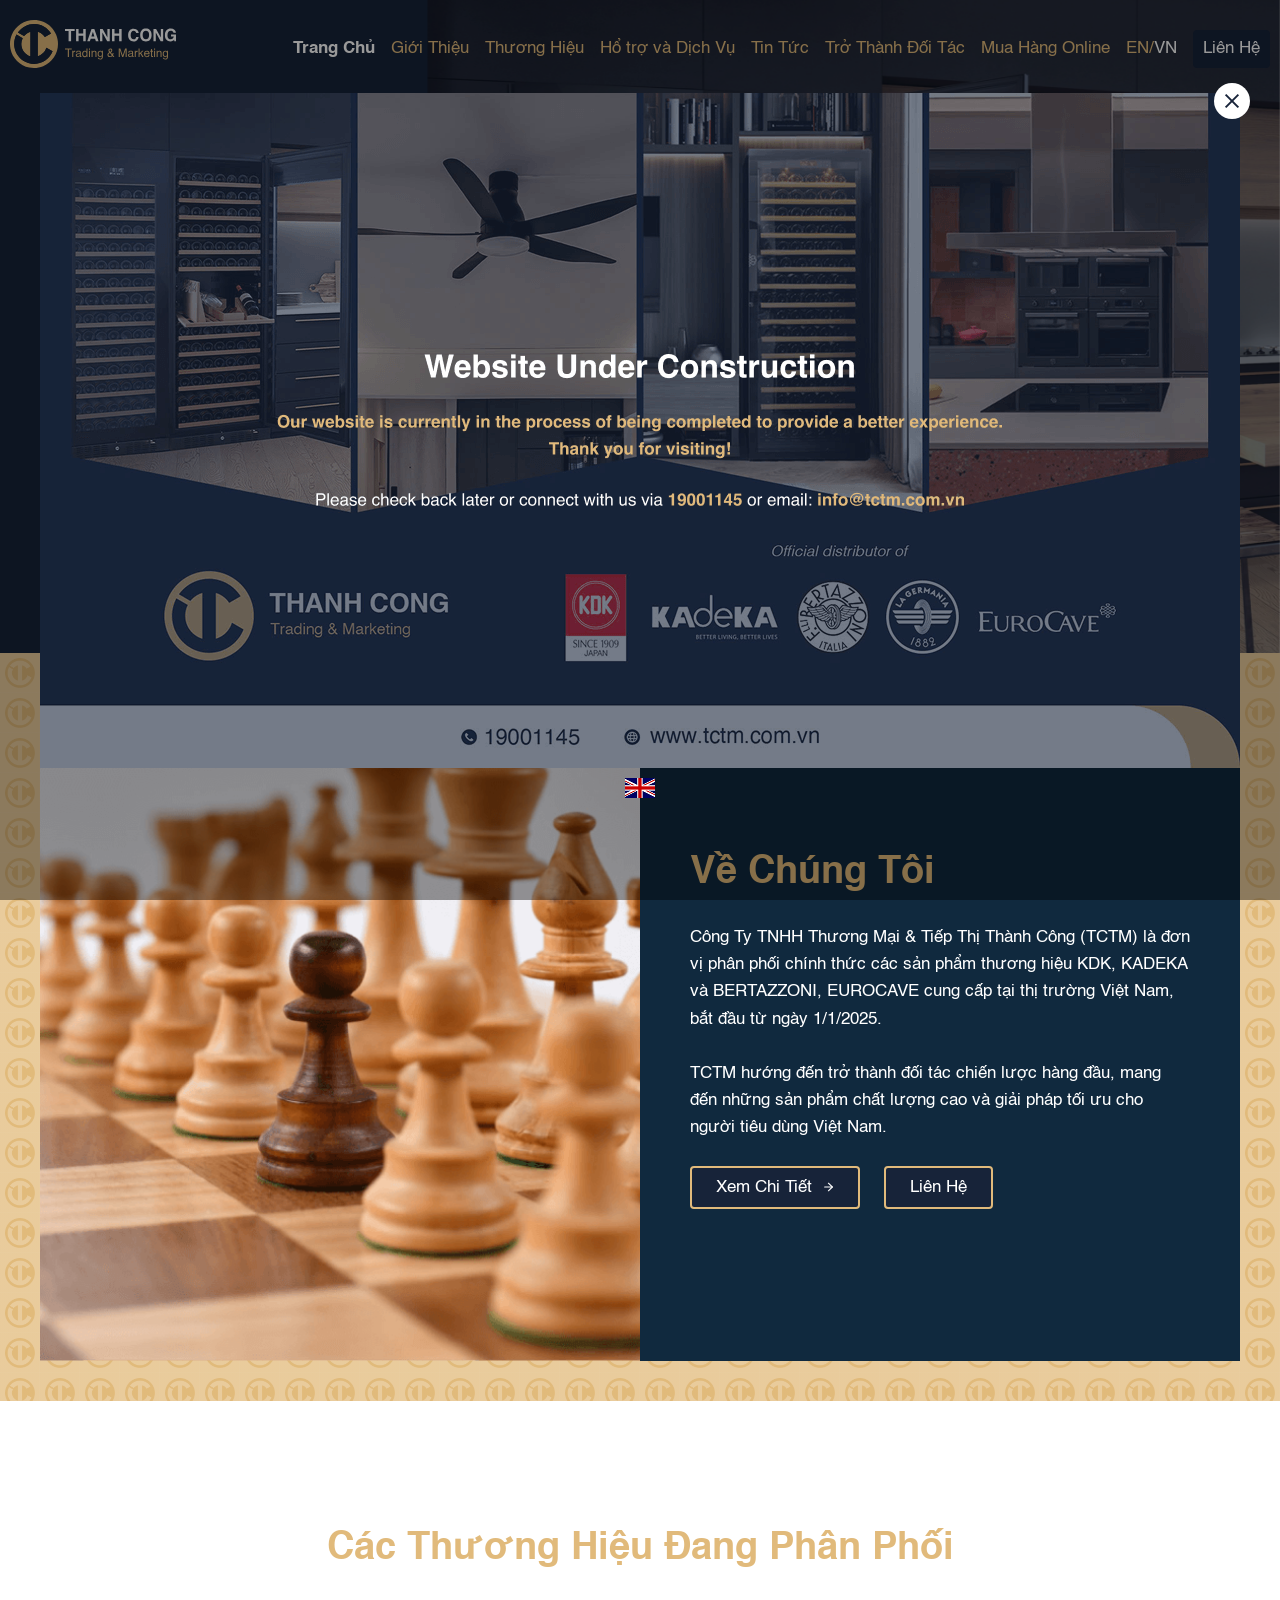
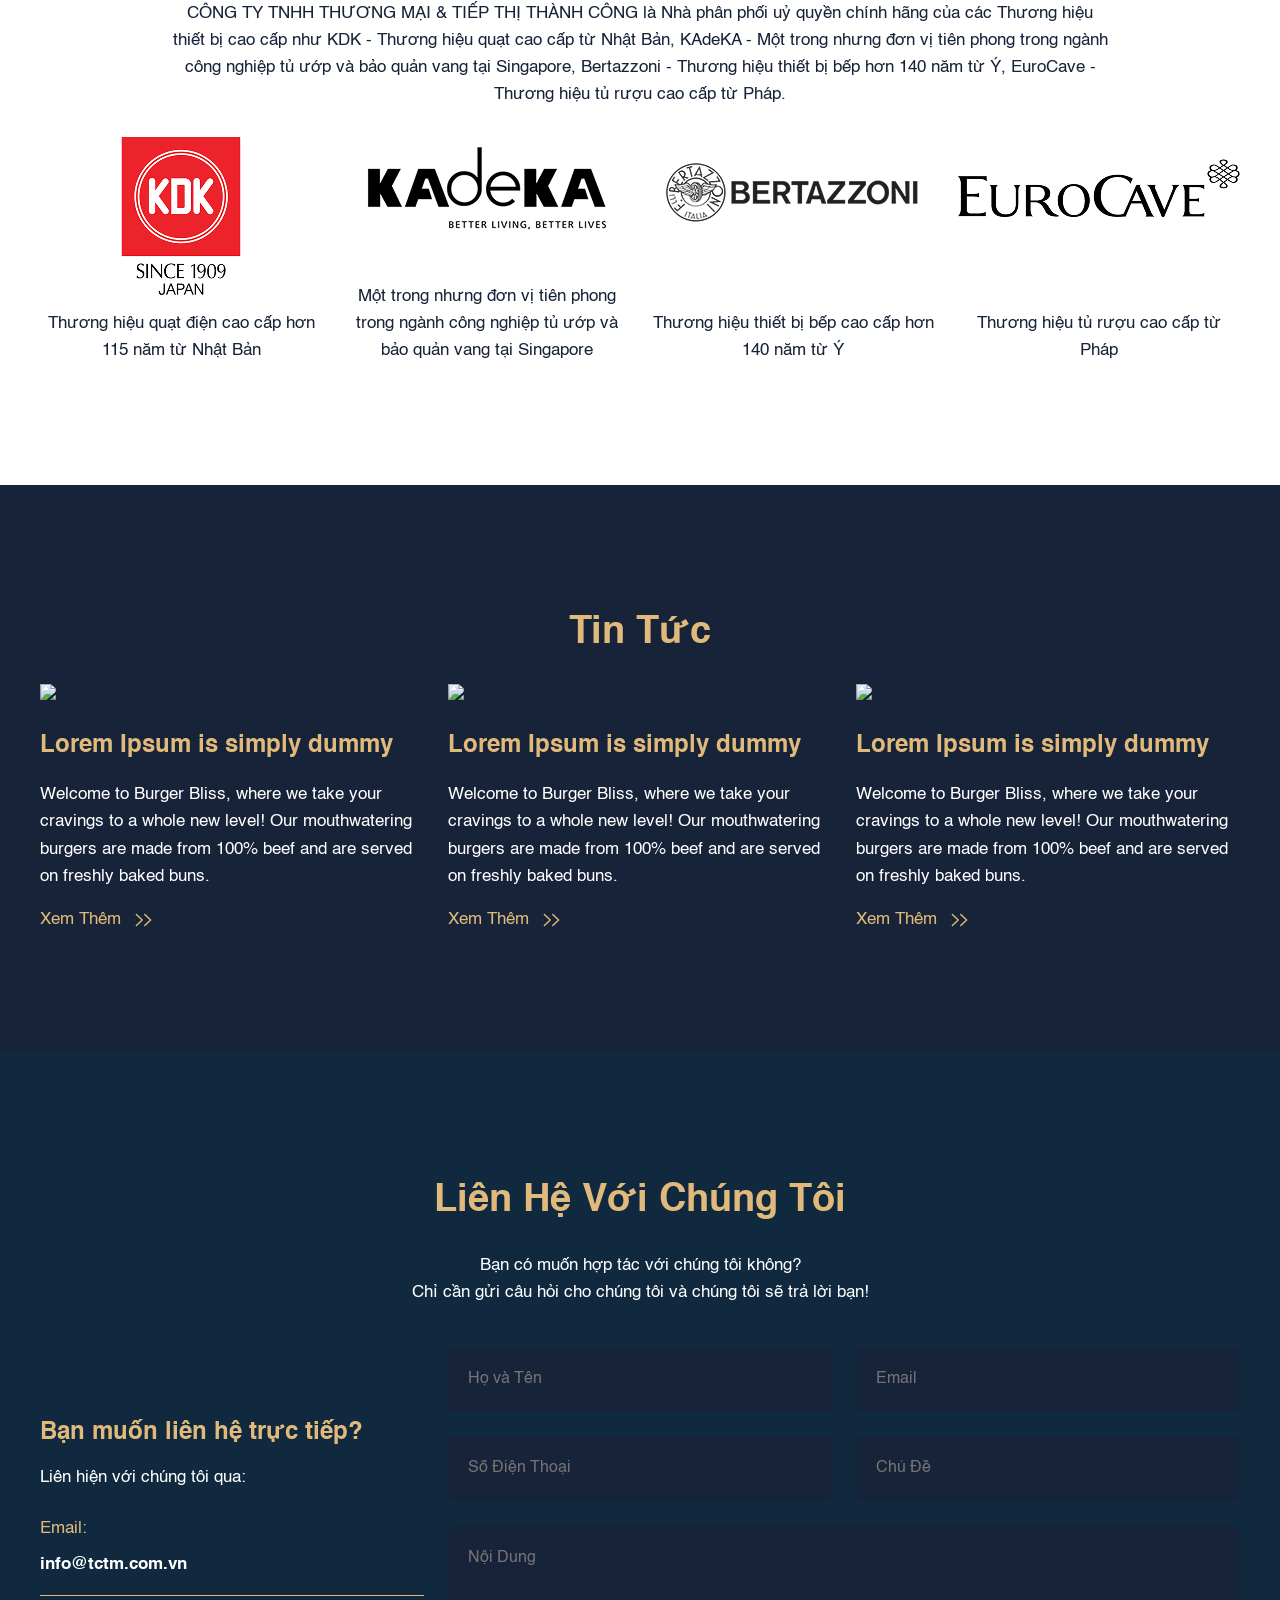
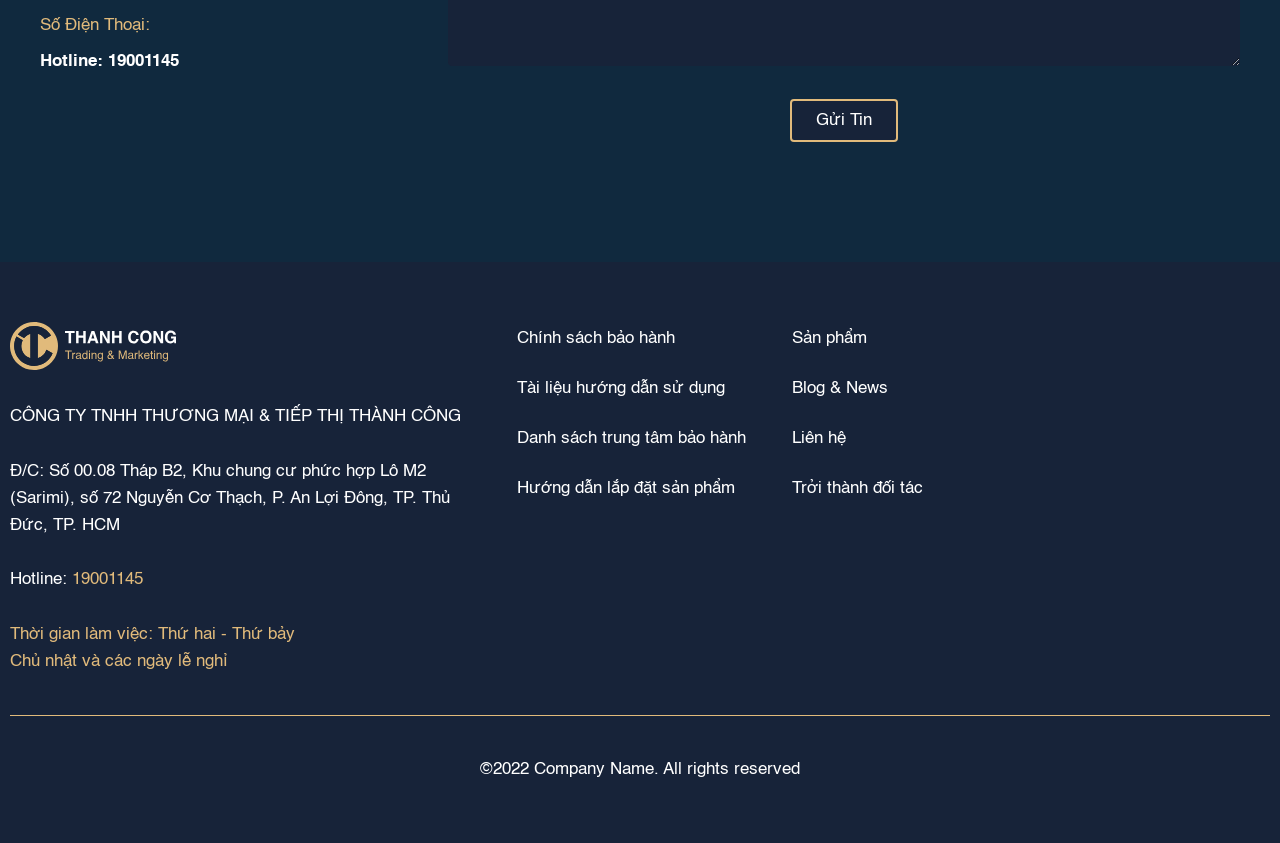
==== commit 640ce1db: "update logo, color banner MV, hidden section blogs" ====
--- a/index.html
+++ b/index.html
@@ -23,7 +23,7 @@
     <div class="c-header__container">
       <div class="c-header__logo">
         <a href="#">
-          <img src="/assets/imgs/logo-capital.png" alt="logo capital">
+          <img src="/assets/imgs/logo-capital.svg" alt="logo capital">
         </a>
       </div>
       <nav class="c-header__nav js-menu-header">
@@ -66,7 +66,7 @@
         <div>
           <a href="https://vn.bertazzoni.com/" target="_blank">
             <picture>
-              <source media="(min-width: 768px)" srcset="/assets/imgs/img-mv-01.png"> 
+              <source media="(min-width: 768px)" srcset="/assets/imgs/img-mv-01.png">
               <img src="/assets/imgs/img-mv-01-sp.png" alt="img mv 01">
             </picture>
           </a>
@@ -74,7 +74,7 @@
         <div>
           <a href="https://capitalmktgcomvn990.mbws.vn/" target="_blank">
             <picture>
-              <source media="(min-width: 768px)" srcset="/assets/imgs/img-mv-02.png"> 
+              <source media="(min-width: 768px)" srcset="/assets/imgs/img-mv-02.png">
               <img src="/assets/imgs/img-mv-02-sp.png" alt="img mv 02">
             </picture>
           </a>
@@ -82,7 +82,7 @@
         <div>
           <a href="https://capitalmktgcomvn702.mbws.vn/" target="_blank">
             <picture>
-              <source media="(min-width: 768px)" srcset="/assets/imgs/img-mv-03.png"> 
+              <source media="(min-width: 768px)" srcset="/assets/imgs/img-mv-03.png">
               <img src="/assets/imgs/img-mv-03-sp.png" alt="img mv 03">
             </picture>
           </a>
@@ -277,7 +277,7 @@
       <div class="c-footer__group01">
         <div class="c-footer__item01">
           <a href="/">
-            <img src="/assets/imgs/logo-capital.png" alt="logo capital">
+            <img src="/assets/imgs/logo-capital.svg" alt="logo capital">
           </a>
           <p class="c-footer__text01">
             CÔNG TY TNHH THƯƠNG MẠI & TIẾP THỊ THÀNH CÔNG<br>
@@ -310,7 +310,10 @@
           </ul>
         </div>
         <div class="c-footer__item">
-          <iframe src="https://www.google.com/maps/embed?pb=!1m14!1m8!1m3!1d3919.525718298502!2d106.7242792!3d10.7709886!3m2!1i1024!2i768!4f13.1!3m3!1m2!1s0x317525f607ffc9c5%3A0x397b3d9e65ee1bbe!2sChung%20c%C6%B0%20Sarimi!5e0!3m2!1svi!2s!4v1741539284699!5m2!1svi!2s" width="348" height="296" style="border:0;" allowfullscreen="" loading="lazy" referrerpolicy="no-referrer-when-downgrade"></iframe>
+          <iframe
+            src="https://www.google.com/maps/embed?pb=!1m14!1m8!1m3!1d3919.525718298502!2d106.7242792!3d10.7709886!3m2!1i1024!2i768!4f13.1!3m3!1m2!1s0x317525f607ffc9c5%3A0x397b3d9e65ee1bbe!2sChung%20c%C6%B0%20Sarimi!5e0!3m2!1svi!2s!4v1741539284699!5m2!1svi!2s"
+            width="348" height="296" style="border:0;" allowfullscreen="" loading="lazy"
+            referrerpolicy="no-referrer-when-downgrade"></iframe>
         </div>
       </div>
       <div class="c-footer__group02">
--- a/assets/css/style.css
+++ b/assets/css/style.css
@@ -1 +1 @@
-html{box-sizing:border-box;word-break:normal;tab-size:4}*,::before,::after{background-repeat:no-repeat;box-sizing:inherit}*{padding:0;margin:0}details,main{display:block}a{background-color:transparent;text-decoration:none;transition:opacity .3s ease-in-out;color:inherit}a:hover,a:active{outline-width:0}b,strong{font-weight:bolder}ul,ol{margin-left:20px;margin-bottom:30px}ul li,ol li{line-height:2}input{border-radius:0}[type=search]::-webkit-search-decoration{-webkit-appearance:none}textarea{overflow:auto;resize:vertical}button,input,optgroup,select,textarea{font:inherit}optgroup{font-weight:bold}button{overflow:visible}button,select{text-transform:none}button,input,select,textarea{background-color:transparent;border-style:none}a:focus,button:focus,input:focus,select:focus,textarea:focus{outline-width:0}img{max-width:100%}html{font-family:"Helvetica",sans-serif;font-size:62.5%;font-weight:400;line-height:1.6}body{font-size:1.7rem;color:#172339}@font-face{font-family:"Helvetica";src:url("/assets/fonts/Helvetica.ttf") format("truetype");font-weight:normal;font-style:normal}@font-face{font-family:"Helvetica";src:url("/assets/fonts/Helvetica-Bold.ttf") format("truetype");font-weight:bold;font-style:normal}@font-face{font-family:"Helvetica";src:url("/assets/fonts/Helvetica-BoldOblique.ttf") format("truetype");font-weight:bold;font-style:italic}@font-face{font-family:"Helvetica Compressed";src:url("/assets/fonts/helvetica-compressed.otf") format("opentype");font-weight:normal;font-style:normal}@font-face{font-family:"Helvetica";src:url("/assets/fonts/helvetica-light.ttf") format("truetype");font-weight:300;font-style:normal}@font-face{font-family:"Helvetica";src:url("/assets/fonts/Helvetica-Oblique.ttf") format("truetype");font-weight:normal;font-style:italic}@font-face{font-family:"Helvetica Rounded";src:url("/assets/fonts/helvetica-rounded-bold.otf") format("opentype");font-weight:bold;font-style:normal}.c-title__01{font-family:"Helvetica";font-weight:700;font-size:clamp(2.6rem,3vw,4.8rem);line-height:55px;color:#e1ba7b;text-transform:capitalize;margin-bottom:24px}@media screen and (max-width: 767px){.c-title__01{line-height:1.6}}.c-title__02{font-weight:700;font-size:24px;line-height:1.6}.c-desc__01{font-family:"Helvetica";font-weight:400;font-size:17px;line-height:1.6;margin-bottom:24px}.c-text--align-center01{text-align:center;max-width:940px;margin-inline:auto}.c-text__white01{color:#fff}.c-text__yellow01{color:#e1ba7b}.l-container{width:100%;max-width:1220px;margin-inline:auto;padding:0 10px}.u-d-none{display:none}.c-header{position:fixed;top:0;left:0;width:100%;z-index:1000}.c-header::before{content:"";position:absolute;inset:0;background-color:transparent;z-index:0}.c-header.is-fixed::before{background-color:#1723392e;backdrop-filter:blur(20px)}.c-header__container{position:relative;display:flex;justify-content:space-between;align-items:center;gap:20px;max-width:1440px;margin-inline:auto;padding:20px 10px}@media screen and (max-width: 767px){.c-header__container{padding:10px}}@media screen and (max-width: 767px){.c-header__nav{position:absolute;top:0;left:0;width:100%;height:100vh;transform:translateX(100%);background-color:#172339;transition:transform .3s ease-in-out}}.c-header__nav.is-active{transform:translateX(0)}.c-header__nav ul{display:flex;align-items:center;gap:16px;list-style:none;margin:0}@media screen and (max-width: 767px){.c-header__nav ul{flex-direction:column;padding:40px 10px;height:100%}}.c-header__nav a{color:#e1ba7b;font-family:"Helvetica",sans-serif;font-size:17px;line-height:1.6;text-decoration:none}.c-header__nav li{position:relative}.c-header__nav li.active-page a{color:#fff;font-weight:700}.c-header__btn01{display:flex;align-items:center;min-height:38px;background-color:#172339;color:#fff !important;border-radius:4px;padding:5px 10px;transition:background-color .3s ease-in-out}.c-header__btn01:hover{background-color:#e1ba7b}@media screen and (max-width: 767px){.c-header__btn01{border:2px solid #e1ba7b;border-radius:4px}}.c-header__btn02{display:none !important;position:relative;font-size:0;display:inline;width:36px;height:36px;background-color:#172339;border-radius:50%}@media screen and (max-width: 767px){.c-header__btn02{display:block !important}}.c-header__btn02::before,.c-header__btn02::after{content:"";position:absolute;width:18px;height:2px;background-color:#fff;top:50%;left:50%;transition:transform .3s ease-in-out}.c-header__btn02::before{top:14px;transform:translate(-50%, -50%)}.c-header__btn02::after{top:22px;transform:translate(-50%, -50%)}.c-header__btn02.is-active{background-color:#e1ba7b}.c-header__btn02.is-active::before{top:50%;transform:translate(-50%, -50%) rotate(45deg)}.c-header__btn02.is-active::after{top:50%;transform:translate(-50%, -50%) rotate(-45deg)}.c-header__btn03 span{color:#fff}@media screen and (max-width: 767px){.c-header__logo{width:100px;height:40px;display:inline-flex}}@media screen and (max-width: 767px){.c-header__sub-menu-flag{text-align:center}}.c-header__sub-menu-flag a.is-active~ul{visibility:visible;opacity:1}@media screen and (max-width: 767px){.c-header__sub-menu-flag a.is-active~ul{display:flex}}.c-header__sub-menu-flag ul{position:absolute;top:calc(100% + 10px);display:flex;align-items:start;flex-direction:column;min-width:110px;visibility:hidden;opacity:0;transition:visibility .3s ease-in-out,opacity .3s ease-in-out}@media screen and (max-width: 767px){.c-header__sub-menu-flag ul{position:relative;top:auto;left:auto;display:none;visibility:visible;opacity:1;padding:20px 0;align-items:center}}.c-header__sub-menu-flag ul a,.c-header__sub-menu-flag ul span{display:flex;align-items:center;gap:5px;color:#fff;font-size:14px;cursor:pointer}@media screen and (max-width: 767px){.c-header__sub-menu-flag ul a,.c-header__sub-menu-flag ul span{justify-items:center}}.c-footer{background-color:#172339;padding-block:60px;color:#fff}@media screen and (max-width: 767px){.c-footer{padding-block:40px}}.c-footer__container{max-width:1340px;margin-inline:auto;padding-inline:10px}.c-footer__group01{display:flex;gap:35px;flex-wrap:wrap;justify-content:space-between}.c-footer__group02{text-align:center;font-weight:400;font-size:17px;line-height:1.6;border-top:1px solid #e1ba7b;padding-top:40px;margin-top:40px}@media screen and (min-width: 1024px){.c-footer__item{max-width:348px}}@media screen and (max-width: 767px){.c-footer__item{width:100%}}.c-footer__item01{width:100%;max-width:460px}.c-footer__item iframe{width:100%;max-width:100%}.c-footer__text01{margin-top:24px}.c-footer__menu ul{margin:0;list-style:none}.c-footer__menu ul li:not(:last-child){margin-bottom:16px}.c-footer__menu a{text-underline-offset:8px;transition:all .3s ease-in-out}.c-footer__menu a:hover{color:#e1ba7b;text-decoration:underline}.p-about__misson{background-color:#172339;color:#fff;padding-block:90px}.p-about__misson--list{display:grid;grid-template-columns:repeat(3, 271px);justify-content:space-between;margin-top:60px}@media screen and (max-width: 1023px){.p-about__misson--list{grid-template-columns:repeat(3, 1fr);gap:20px}}@media screen and (max-width: 767px){.p-about__misson--list{grid-template-columns:271px;justify-content:center;gap:40px}}.p-about__misson--item{position:relative;text-align:center}@media screen and (min-width: 1220px){.p-about__misson--item:not(:last-child)::before{position:absolute;top:10px;left:calc(100% - 30px);content:"";width:252px;height:59px;background:url("/assets/imgs/icon-line-01.svg") no-repeat top left/contain}}.p-about__misson--sub-title{font-weight:700;font-size:20px;line-height:1.6;margin:18px 0}.p-about__misson--icon{display:inline-flex;width:80px;height:80px;margin-inline:auto;padding:8px;border-radius:4px;background-color:#2e394d}.p-about__vison{padding:95px 0;background:url("/assets/imgs/bg-about-01.png") no-repeat top left/cover}.p-about__vison--box{display:grid;grid-template-columns:467px 520px;align-items:center;gap:20px;justify-content:space-between}@media screen and (max-width: 1023px){.p-about__vison--box{grid-template-columns:1fr 1fr}}@media screen and (max-width: 767px){.p-about__vison--box{grid-template-columns:1fr}}@media screen and (min-width: 1024px){.p-about__vison--box .c-title__01{margin-bottom:32px}}.p-about__review{padding:90px 0;background-color:#172339}.p-about__review--slider{margin-top:50px}.p-about__review--slider .slick-track{margin-inline:-25px}.p-about__review--box01{background-color:#fff;padding:30px;border-radius:10px;margin-inline:25px}.p-about__review--box02{display:grid;grid-template-columns:40px 1fr;gap:20px;padding-left:10px;margin-bottom:24px}.p-about__review--text01{font-weight:700;font-size:17px;line-height:1.6}.p-about__review--text02{font-weight:400;font-size:12px;line-height:1.6;color:#e1ba7b}.c-btn__01{font-weight:400;font-size:17px;line-height:1.6;cursor:pointer;display:inline-flex;align-items:center;gap:10px;background-color:#172339;color:#fff;padding:6px 24px;border:2px solid #e1ba7b;border-radius:4px;transition:background-color .3s ease-in-out,color .3s ease-in-out}.c-btn__01:hover{background-color:#e1ba7b;color:#172339}.c-btn__01.is-icon::after{content:"";display:inline-block;width:12px;height:12px;background:url("/assets/imgs/icon-arrow-02.svg") no-repeat center center/contain;transition:background .3s ease-in-out}.c-btn__01.is-icon:hover::after{background:url("/assets/imgs/icon-arrow-03.svg") no-repeat center center/contain}.c-btn__group01{display:flex;gap:24px;flex-wrap:wrap}.c-mv img{width:100%}.c-mv .slick-slider{margin:0}.c-mv .slick-arrow{z-index:2;width:24px;height:48px;background:url("/assets/imgs/icon-arrow-01.svg") no-repeat center center/contain}.c-mv .slick-arrow::before{content:unset}@media screen and (max-width: 767px){.c-mv .slick-arrow{width:16px;height:40px}}.c-mv .slick-prev{left:36px}@media screen and (max-width: 767px){.c-mv .slick-prev{left:10px}}.c-mv .slick-next{right:36px;transform:translate(0, -50%) rotate(180deg)}@media screen and (max-width: 767px){.c-mv .slick-next{right:10px}}.c-mv .slick-dots{position:absolute;bottom:30px;left:50%;transform:translateX(-50%);display:flex !important;justify-content:center;gap:5px;width:100%;max-width:500px;margin-inline:auto}.c-mv .slick-dots li{width:100%;height:2px;background:rgba(255,255,255,.2);position:relative;overflow:hidden;border-radius:3px}.c-mv .slick-dots li .progress{position:absolute;top:0;left:0;width:100%;height:100%;background:#fff;transform:scaleX(0);transform-origin:0 0}.c-mv .slick-dots li.slick-active .progress{animation:sliderPagination 5s linear .2s forwards}.c-mv .slick-dots li .progress.active{width:100%}.c-mv .slick-dots li button{display:none}@keyframes sliderPagination{100%{transform:scaleX(1);opacity:1}}.c-breadcrumb{background-color:#172339;padding:106px 0 0}.c-breadcrumb__inner{border-top:1px solid #fff}.c-breadcrumb ul{display:flex;margin:0;padding:20px 0;list-style-type:none;gap:5px}.c-breadcrumb ul li:not(:first-child){position:relative;padding-left:10px}.c-breadcrumb ul li:not(:first-child)::before{content:"/";position:absolute;left:0;color:#fff}.c-breadcrumb ul a{color:#fff}.c-breadcrumb ul span{color:#e1ba7b}.c-about{padding-block:40px;background:linear-gradient(0deg, rgba(225, 186, 123, 0.5), rgba(225, 186, 123, 0.5)),url("/assets/imgs/logo-02.png");background-size:40px 40px}@media screen and (max-width: 767px){.c-about{padding:0}}@media screen and (max-width: 767px){.c-about .l-container{padding:0}}.c-about__inner{display:grid;grid-template-columns:1fr 1fr;gap:0}@media screen and (max-width: 767px){.c-about__inner{grid-template-columns:1fr}}@media screen and (max-width: 1023px){.c-about__left{display:inline-flex}}.c-about__left img{height:100%;object-fit:cover}.c-about__right{display:flex;flex-direction:column;justify-content:center;background-color:#10293e;padding:50px}@media screen and (max-width: 1023px){.c-about__right{padding:40px}}@media screen and (max-width: 767px){.c-about__right{padding:20px}}@media screen and (max-width: 767px){.c-about__right .c-btn__01{width:100%;text-align:center;justify-content:center}}.c-about__desc{color:#fff}.c-about__desc-02{font-size:15px}.c-partner{padding:120px 0}@media screen and (max-width: 1023px){.c-partner{padding:80px 0}}.c-partner__inner{display:grid;grid-template-columns:repeat(4, 1fr);gap:24px}@media screen and (max-width: 1023px){.c-partner__inner{grid-template-columns:repeat(2, 1fr)}}@media screen and (max-width: 767px){.c-partner__inner{grid-template-columns:repeat(2, 1fr)}}.c-partner__item{text-align:center;display:flex;flex-direction:column;align-items:center;text-align:center;gap:10px}.c-partner__desc{margin-top:auto;font-weight:400;font-size:17px;line-height:1.6}.c-partner__desc-en{margin-top:auto;font-weight:400;font-size:16px;line-height:1.6}.c-partner img{width:fit-content}.c-blogs{background-color:#172339;padding:120px 0}@media screen and (max-width: 1023px){.c-blogs{padding:80px 0}}.c-blogs__inner{display:grid;grid-template-columns:1fr 1fr 1fr;gap:24px}@media screen and (max-width: 1023px){.c-blogs__inner{grid-template-columns:1fr 1fr}}@media screen and (max-width: 767px){.c-blogs__inner{grid-template-columns:1fr}}.c-blogs__item:hover img{transform:scale(1.1)}.c-blogs__img{position:relative;overflow:hidden}.c-blogs__img img{transition:transform .3s ease-in-out}.c-blogs__contents{margin-top:16px}.c-blogs__title{color:#e1ba7b;text-underline-offset:8px;transition:all .3s ease-in-out}.c-blogs__title:hover{text-decoration:underline}.c-blogs__desc{color:#fff;font-weight:400;font-size:17px;line-height:1.6;color:#fff;margin-block:16px}.c-blogs__link{display:flex;align-items:center;gap:12px;color:#e1ba7b;font-weight:400;font-size:17px;line-height:1.6}.c-blogs__link:hover::after{transform:translateX(5px)}.c-blogs__link::after{position:relative;content:"";display:inline-flex;width:20px;height:20px;background:url("/assets/imgs/icon-arrow-04.svg") no-repeat center center/contain;transition:transform .3s ease-in-out}.c-contact{background-color:#10293e;padding-block:120px}@media screen and (max-width: 1023px){.c-contact{padding:80px 0}}.c-contact__inner{display:grid;grid-template-columns:384px 1fr;gap:24px;align-items:center;margin-top:40px}@media screen and (max-width: 1023px){.c-contact__inner{grid-template-columns:300px 1fr}}@media screen and (max-width: 767px){.c-contact__inner{grid-template-columns:1fr;gap:32px}}.c-contact__box01{margin-top:24px}.c-contact__box02{margin-bottom:24px}.c-contact__box03{text-align:center}.c-contact__group01{display:grid;grid-template-columns:1fr 1fr;gap:24px}@media screen and (max-width: 767px){.c-contact__group01{grid-template-columns:1fr;gap:0}}.c-contact__item02:not(:last-child){margin-bottom:16px;padding-bottom:16px;border-bottom:1px solid #e1ba7b}.c-contact__title02{color:#e1ba7b;margin-bottom:12px}.c-contact__title03{color:#e1ba7b;margin-bottom:9px}.c-contact__link01{font-weight:700;color:#fff}.c-contact__link01:hover{color:#e1ba7b}.c-contact__form01 input,.c-contact__form01 textarea{width:100%;padding:20px;border-radius:4px;background-color:#172339;color:#fff;font-size:16px;line-height:1.6}.c-contact__form01 textarea{min-height:140px}.c-popup{position:fixed;z-index:99999;inset:0;display:flex;justify-content:center;align-items:center;flex-direction:column;padding:20px 10px}.c-popup::before{content:"";position:absolute;inset:0;background-color:#000;opacity:.4}.c-popup__inner{position:relative;max-width:1200px}.c-popup__close{position:absolute;top:-10px;right:-10px;font-size:0;display:inline;width:36px;height:36px;background-color:#fff;border-radius:50%;cursor:pointer}.c-popup__close::before,.c-popup__close::after{content:"";position:absolute;width:18px;height:2px;background-color:#172339;top:50%;left:50%;transition:transform .3s ease-in-out}.c-popup__close::before{transform:translate(-50%, -50%) rotate(45deg)}.c-popup__close::after{transform:translate(-50%, -50%) rotate(-45deg)}.c-popup__flag{cursor:pointer}.c-popup__flag.is-active~ul{visibility:visible;opacity:1}.c-popup__select{position:relative}.c-popup__select ul{display:flex;flex-direction:column;gap:15px;position:absolute;top:0;left:0;list-style-type:none;margin:0;padding:0;visibility:hidden;opacity:0;transition:opacity .3s ease-in-out,visibility .3s ease-in-out}.c-popup__select ul li,.c-popup__select ul a{display:inline-flex}
+html{box-sizing:border-box;word-break:normal;tab-size:4}*,::before,::after{background-repeat:no-repeat;box-sizing:inherit}*{padding:0;margin:0}details,main{display:block}a{background-color:transparent;text-decoration:none;transition:opacity .3s ease-in-out;color:inherit}a:hover,a:active{outline-width:0}b,strong{font-weight:bolder}ul,ol{margin-left:20px;margin-bottom:30px}ul li,ol li{line-height:2}input{border-radius:0}[type=search]::-webkit-search-decoration{-webkit-appearance:none}textarea{overflow:auto;resize:vertical}button,input,optgroup,select,textarea{font:inherit}optgroup{font-weight:bold}button{overflow:visible}button,select{text-transform:none}button,input,select,textarea{background-color:transparent;border-style:none}a:focus,button:focus,input:focus,select:focus,textarea:focus{outline-width:0}img{max-width:100%}html{font-family:"Helvetica",sans-serif;font-size:62.5%;font-weight:400;line-height:1.6}body{font-size:1.7rem;color:#172339}@font-face{font-family:"Helvetica";src:url("/assets/fonts/Helvetica.ttf") format("truetype");font-weight:normal;font-style:normal}@font-face{font-family:"Helvetica";src:url("/assets/fonts/Helvetica-Bold.ttf") format("truetype");font-weight:bold;font-style:normal}@font-face{font-family:"Helvetica";src:url("/assets/fonts/Helvetica-BoldOblique.ttf") format("truetype");font-weight:bold;font-style:italic}@font-face{font-family:"Helvetica Compressed";src:url("/assets/fonts/helvetica-compressed.otf") format("opentype");font-weight:normal;font-style:normal}@font-face{font-family:"Helvetica";src:url("/assets/fonts/helvetica-light.ttf") format("truetype");font-weight:300;font-style:normal}@font-face{font-family:"Helvetica";src:url("/assets/fonts/Helvetica-Oblique.ttf") format("truetype");font-weight:normal;font-style:italic}@font-face{font-family:"Helvetica Rounded";src:url("/assets/fonts/helvetica-rounded-bold.otf") format("opentype");font-weight:bold;font-style:normal}.c-title__01{font-family:"Helvetica";font-weight:700;font-size:clamp(2.6rem,3vw,4.8rem);line-height:55px;color:#e1ba7b;text-transform:capitalize;margin-bottom:24px}@media screen and (max-width: 767px){.c-title__01{line-height:1.6}}.c-title__02{font-weight:700;font-size:24px;line-height:1.6}.c-desc__01{font-family:"Helvetica";font-weight:400;font-size:17px;line-height:1.6;margin-bottom:24px}.c-text--align-center01{text-align:center;max-width:940px;margin-inline:auto}.c-text__white01{color:#fff}.c-text__yellow01{color:#e1ba7b}.l-container{width:100%;max-width:1220px;margin-inline:auto;padding:0 10px}.u-d-none{display:none}.c-header{position:fixed;top:0;left:0;width:100%;z-index:1000}.c-header::before{content:"";position:absolute;inset:0;background-color:transparent;z-index:0}.c-header.is-fixed::before{background-color:#1723392e;backdrop-filter:blur(20px)}.c-header__container{position:relative;display:flex;justify-content:space-between;align-items:center;gap:20px;max-width:1440px;margin-inline:auto;padding:20px 10px}@media screen and (max-width: 767px){.c-header__container{padding:10px}}@media screen and (max-width: 767px){.c-header__nav{position:absolute;top:0;left:0;width:100%;height:100vh;transform:translateX(100%);background-color:#172339;transition:transform .3s ease-in-out}}.c-header__nav.is-active{transform:translateX(0)}.c-header__nav ul{display:flex;align-items:center;gap:16px;list-style:none;margin:0}@media screen and (max-width: 767px){.c-header__nav ul{flex-direction:column;padding:40px 10px;height:100%}}.c-header__nav a{color:#e1ba7b;font-family:"Helvetica",sans-serif;font-size:17px;line-height:1.6;text-decoration:none}.c-header__nav li{position:relative}.c-header__nav li.active-page a{color:#fff;font-weight:700}.c-header__btn01{display:flex;align-items:center;min-height:38px;background-color:#172339;color:#fff !important;border-radius:4px;padding:5px 10px;transition:background-color .3s ease-in-out}.c-header__btn01:hover{background-color:#e1ba7b}@media screen and (max-width: 767px){.c-header__btn01{border:2px solid #e1ba7b;border-radius:4px}}.c-header__btn02{display:none !important;position:relative;font-size:0;display:inline;width:36px;height:36px;background-color:#172339;border-radius:50%}@media screen and (max-width: 767px){.c-header__btn02{display:block !important}}.c-header__btn02::before,.c-header__btn02::after{content:"";position:absolute;width:18px;height:2px;background-color:#fff;top:50%;left:50%;transition:transform .3s ease-in-out}.c-header__btn02::before{top:14px;transform:translate(-50%, -50%)}.c-header__btn02::after{top:22px;transform:translate(-50%, -50%)}.c-header__btn02.is-active{background-color:#e1ba7b}.c-header__btn02.is-active::before{top:50%;transform:translate(-50%, -50%) rotate(45deg)}.c-header__btn02.is-active::after{top:50%;transform:translate(-50%, -50%) rotate(-45deg)}.c-header__btn03 span{color:#fff}@media screen and (max-width: 767px){.c-header__logo{width:100px;height:40px;display:inline-flex}}@media screen and (max-width: 767px){.c-header__sub-menu-flag{text-align:center}}.c-header__sub-menu-flag a.is-active~ul{visibility:visible;opacity:1}@media screen and (max-width: 767px){.c-header__sub-menu-flag a.is-active~ul{display:flex}}.c-header__sub-menu-flag ul{position:absolute;top:calc(100% + 10px);display:flex;align-items:start;flex-direction:column;min-width:110px;visibility:hidden;opacity:0;transition:visibility .3s ease-in-out,opacity .3s ease-in-out}@media screen and (max-width: 767px){.c-header__sub-menu-flag ul{position:relative;top:auto;left:auto;display:none;visibility:visible;opacity:1;padding:20px 0;align-items:center}}.c-header__sub-menu-flag ul a,.c-header__sub-menu-flag ul span{display:flex;align-items:center;gap:5px;color:#fff;font-size:14px;cursor:pointer}@media screen and (max-width: 767px){.c-header__sub-menu-flag ul a,.c-header__sub-menu-flag ul span{justify-items:center}}.c-footer{background-color:#172339;padding-block:60px;color:#fff}@media screen and (max-width: 767px){.c-footer{padding-block:40px}}.c-footer__container{max-width:1340px;margin-inline:auto;padding-inline:10px}.c-footer__group01{display:flex;gap:35px;flex-wrap:wrap;justify-content:space-between}.c-footer__group02{text-align:center;font-weight:400;font-size:17px;line-height:1.6;border-top:1px solid #e1ba7b;padding-top:40px;margin-top:40px}@media screen and (min-width: 1024px){.c-footer__item{max-width:348px}}@media screen and (max-width: 767px){.c-footer__item{width:100%}}.c-footer__item01{width:100%;max-width:460px}.c-footer__item iframe{width:100%;max-width:100%}.c-footer__text01{margin-top:24px}.c-footer__menu ul{margin:0;list-style:none}.c-footer__menu ul li:not(:last-child){margin-bottom:16px}.c-footer__menu a{text-underline-offset:8px;transition:all .3s ease-in-out}.c-footer__menu a:hover{color:#e1ba7b;text-decoration:underline}.p-about__misson{background-color:#172339;color:#fff;padding-block:90px}.p-about__misson--list{display:grid;grid-template-columns:repeat(3, 271px);justify-content:space-between;margin-top:60px}@media screen and (max-width: 1023px){.p-about__misson--list{grid-template-columns:repeat(3, 1fr);gap:20px}}@media screen and (max-width: 767px){.p-about__misson--list{grid-template-columns:271px;justify-content:center;gap:40px}}.p-about__misson--item{position:relative;text-align:center}@media screen and (min-width: 1220px){.p-about__misson--item:not(:last-child)::before{position:absolute;top:10px;left:calc(100% - 30px);content:"";width:252px;height:59px;background:url("/assets/imgs/icon-line-01.svg") no-repeat top left/contain}}.p-about__misson--sub-title{font-weight:700;font-size:20px;line-height:1.6;margin:18px 0}.p-about__misson--icon{display:inline-flex;width:80px;height:80px;margin-inline:auto;padding:8px;border-radius:4px;background-color:#2e394d}.p-about__vison{padding:95px 0;background:url("/assets/imgs/bg-about-01.png") no-repeat top left/cover}.p-about__vison--box{display:grid;grid-template-columns:467px 520px;align-items:center;gap:20px;justify-content:space-between}@media screen and (max-width: 1023px){.p-about__vison--box{grid-template-columns:1fr 1fr}}@media screen and (max-width: 767px){.p-about__vison--box{grid-template-columns:1fr}}@media screen and (min-width: 1024px){.p-about__vison--box .c-title__01{margin-bottom:32px}}.p-about__review{padding:90px 0;background-color:#172339}.p-about__review--slider{margin-top:50px}.p-about__review--slider .slick-track{margin-inline:-25px}.p-about__review--box01{background-color:#fff;padding:30px;border-radius:10px;margin-inline:25px}.p-about__review--box02{display:grid;grid-template-columns:40px 1fr;gap:20px;padding-left:10px;margin-bottom:24px}.p-about__review--text01{font-weight:700;font-size:17px;line-height:1.6}.p-about__review--text02{font-weight:400;font-size:12px;line-height:1.6;color:#e1ba7b}.c-btn__01{font-weight:400;font-size:17px;line-height:1.6;cursor:pointer;display:inline-flex;align-items:center;gap:10px;background-color:#172339;color:#fff;padding:6px 24px;border:2px solid #e1ba7b;border-radius:4px;transition:background-color .3s ease-in-out,color .3s ease-in-out}.c-btn__01:hover{background-color:#e1ba7b;color:#172339}.c-btn__01.is-icon::after{content:"";display:inline-block;width:12px;height:12px;background:url("/assets/imgs/icon-arrow-02.svg") no-repeat center center/contain;transition:background .3s ease-in-out}.c-btn__01.is-icon:hover::after{background:url("/assets/imgs/icon-arrow-03.svg") no-repeat center center/contain}.c-btn__group01{display:flex;gap:24px;flex-wrap:wrap}.c-mv img{width:100%}.c-mv .slick-slider{margin:0}.c-mv .slick-arrow{z-index:2;width:24px;height:48px;background:url("/assets/imgs/icon-arrow-01.svg") no-repeat center center/contain}.c-mv .slick-arrow::before{content:unset}@media screen and (max-width: 767px){.c-mv .slick-arrow{width:16px;height:40px}}.c-mv .slick-prev{left:36px}@media screen and (max-width: 767px){.c-mv .slick-prev{left:10px}}.c-mv .slick-next{right:36px;transform:translate(0, -50%) rotate(180deg)}@media screen and (max-width: 767px){.c-mv .slick-next{right:10px}}.c-mv .slick-dots{position:absolute;bottom:30px;left:50%;transform:translateX(-50%);display:flex !important;justify-content:center;gap:5px;width:100%;max-width:500px;margin-inline:auto}.c-mv .slick-dots li{width:100%;height:2px;background:rgba(255,255,255,.2);position:relative;overflow:hidden;border-radius:3px}.c-mv .slick-dots li .progress{position:absolute;top:0;left:0;width:100%;height:100%;background:#fff;transform:scaleX(0);transform-origin:0 0}.c-mv .slick-dots li.slick-active .progress{animation:sliderPagination 5s linear .2s forwards}.c-mv .slick-dots li .progress.active{width:100%}.c-mv .slick-dots li button{display:none}@keyframes sliderPagination{100%{transform:scaleX(1);opacity:1}}.c-breadcrumb{background-color:#172339;padding:106px 0 0}.c-breadcrumb__inner{border-top:1px solid #fff}.c-breadcrumb ul{display:flex;margin:0;padding:20px 0;list-style-type:none;gap:5px}.c-breadcrumb ul li:not(:first-child){position:relative;padding-left:10px}.c-breadcrumb ul li:not(:first-child)::before{content:"/";position:absolute;left:0;color:#fff}.c-breadcrumb ul a{color:#fff}.c-breadcrumb ul span{color:#e1ba7b}.c-about{padding-block:40px;background:linear-gradient(0deg, rgba(225, 186, 123, 0.5), rgba(225, 186, 123, 0.5)),url("/assets/imgs/logo-02.png");background-size:40px 40px}@media screen and (max-width: 767px){.c-about{padding:0}}@media screen and (max-width: 767px){.c-about .l-container{padding:0}}.c-about__inner{display:grid;grid-template-columns:1fr 1fr;gap:0}@media screen and (max-width: 767px){.c-about__inner{grid-template-columns:1fr}}@media screen and (max-width: 1023px){.c-about__left{display:inline-flex}}.c-about__left img{height:100%;object-fit:cover}.c-about__right{display:flex;flex-direction:column;justify-content:center;background-color:#10293e;padding:50px}@media screen and (max-width: 1023px){.c-about__right{padding:40px}}@media screen and (max-width: 767px){.c-about__right{padding:20px}}@media screen and (max-width: 767px){.c-about__right .c-btn__01{width:100%;text-align:center;justify-content:center}}.c-about__desc{color:#fff}.c-about__desc-02{font-size:15px}.c-partner{padding:120px 0}@media screen and (max-width: 1023px){.c-partner{padding:80px 0}}.c-partner__inner{display:grid;grid-template-columns:repeat(4, 1fr);gap:24px}@media screen and (max-width: 1023px){.c-partner__inner{grid-template-columns:repeat(2, 1fr)}}@media screen and (max-width: 767px){.c-partner__inner{grid-template-columns:repeat(2, 1fr)}}.c-partner__item{text-align:center;display:flex;flex-direction:column;align-items:center;text-align:center;gap:10px}.c-partner__desc{margin-top:auto;font-weight:400;font-size:17px;line-height:1.6}.c-partner__desc-en{margin-top:auto;font-weight:400;font-size:16px;line-height:1.6}.c-partner img{width:fit-content}.c-blogs{background-color:#172339;padding:120px 0}@media screen and (max-width: 1023px){.c-blogs{padding:80px 0}}.c-blogs__inner{display:grid;grid-template-columns:1fr 1fr 1fr;gap:24px}@media screen and (max-width: 1023px){.c-blogs__inner{grid-template-columns:1fr 1fr}}@media screen and (max-width: 767px){.c-blogs__inner{grid-template-columns:1fr}}.c-blogs__item:hover img{transform:scale(1.1)}.c-blogs__img a{display:inline-flex;position:relative;overflow:hidden}.c-blogs__img img{transition:transform .3s ease-in-out}.c-blogs__contents{margin-top:16px}.c-blogs__title{color:#e1ba7b;text-underline-offset:8px;transition:all .3s ease-in-out}.c-blogs__title:hover{text-decoration:underline}.c-blogs__desc{color:#fff;font-weight:400;font-size:17px;line-height:1.6;color:#fff;margin-block:16px}.c-blogs__link{display:flex;align-items:center;gap:12px;color:#e1ba7b;font-weight:400;font-size:17px;line-height:1.6}.c-blogs__link:hover::after{transform:translateX(5px)}.c-blogs__link::after{position:relative;content:"";display:inline-flex;width:20px;height:20px;background:url("/assets/imgs/icon-arrow-04.svg") no-repeat center center/contain;transition:transform .3s ease-in-out}.c-contact{background-color:#10293e;padding-block:120px}@media screen and (max-width: 1023px){.c-contact{padding:80px 0}}.c-contact__inner{display:grid;grid-template-columns:384px 1fr;gap:24px;align-items:center;margin-top:40px}@media screen and (max-width: 1023px){.c-contact__inner{grid-template-columns:300px 1fr}}@media screen and (max-width: 767px){.c-contact__inner{grid-template-columns:1fr;gap:32px}}.c-contact__box01{margin-top:24px}.c-contact__box02{margin-bottom:24px}.c-contact__box03{text-align:center}.c-contact__group01{display:grid;grid-template-columns:1fr 1fr;gap:24px}@media screen and (max-width: 767px){.c-contact__group01{grid-template-columns:1fr;gap:0}}.c-contact__item02:not(:last-child){margin-bottom:16px;padding-bottom:16px;border-bottom:1px solid #e1ba7b}.c-contact__title02{color:#e1ba7b;margin-bottom:12px}.c-contact__title03{color:#e1ba7b;margin-bottom:9px}.c-contact__link01{font-weight:700;color:#fff}.c-contact__link01:hover{color:#e1ba7b}.c-contact__form01 input,.c-contact__form01 textarea{width:100%;padding:20px;border-radius:4px;background-color:#172339;color:#fff;font-size:16px;line-height:1.6}.c-contact__form01 textarea{min-height:140px}.c-popup{position:fixed;z-index:99999;inset:0;display:flex;justify-content:center;align-items:center;flex-direction:column;padding:20px 10px}.c-popup::before{content:"";position:absolute;inset:0;background-color:#000;opacity:.4}.c-popup__inner{position:relative;max-width:1200px}.c-popup__close{position:absolute;top:-10px;right:-10px;font-size:0;display:inline;width:36px;height:36px;background-color:#fff;border-radius:50%;cursor:pointer}.c-popup__close::before,.c-popup__close::after{content:"";position:absolute;width:18px;height:2px;background-color:#172339;top:50%;left:50%;transition:transform .3s ease-in-out}.c-popup__close::before{transform:translate(-50%, -50%) rotate(45deg)}.c-popup__close::after{transform:translate(-50%, -50%) rotate(-45deg)}.c-popup__flag{cursor:pointer}.c-popup__flag.is-active~ul{visibility:visible;opacity:1}.c-popup__select{position:relative}.c-popup__select ul{display:flex;flex-direction:column;gap:15px;position:absolute;top:0;left:0;list-style-type:none;margin:0;padding:0;visibility:hidden;opacity:0;transition:opacity .3s ease-in-out,visibility .3s ease-in-out}.c-popup__select ul li,.c-popup__select ul a{display:inline-flex}
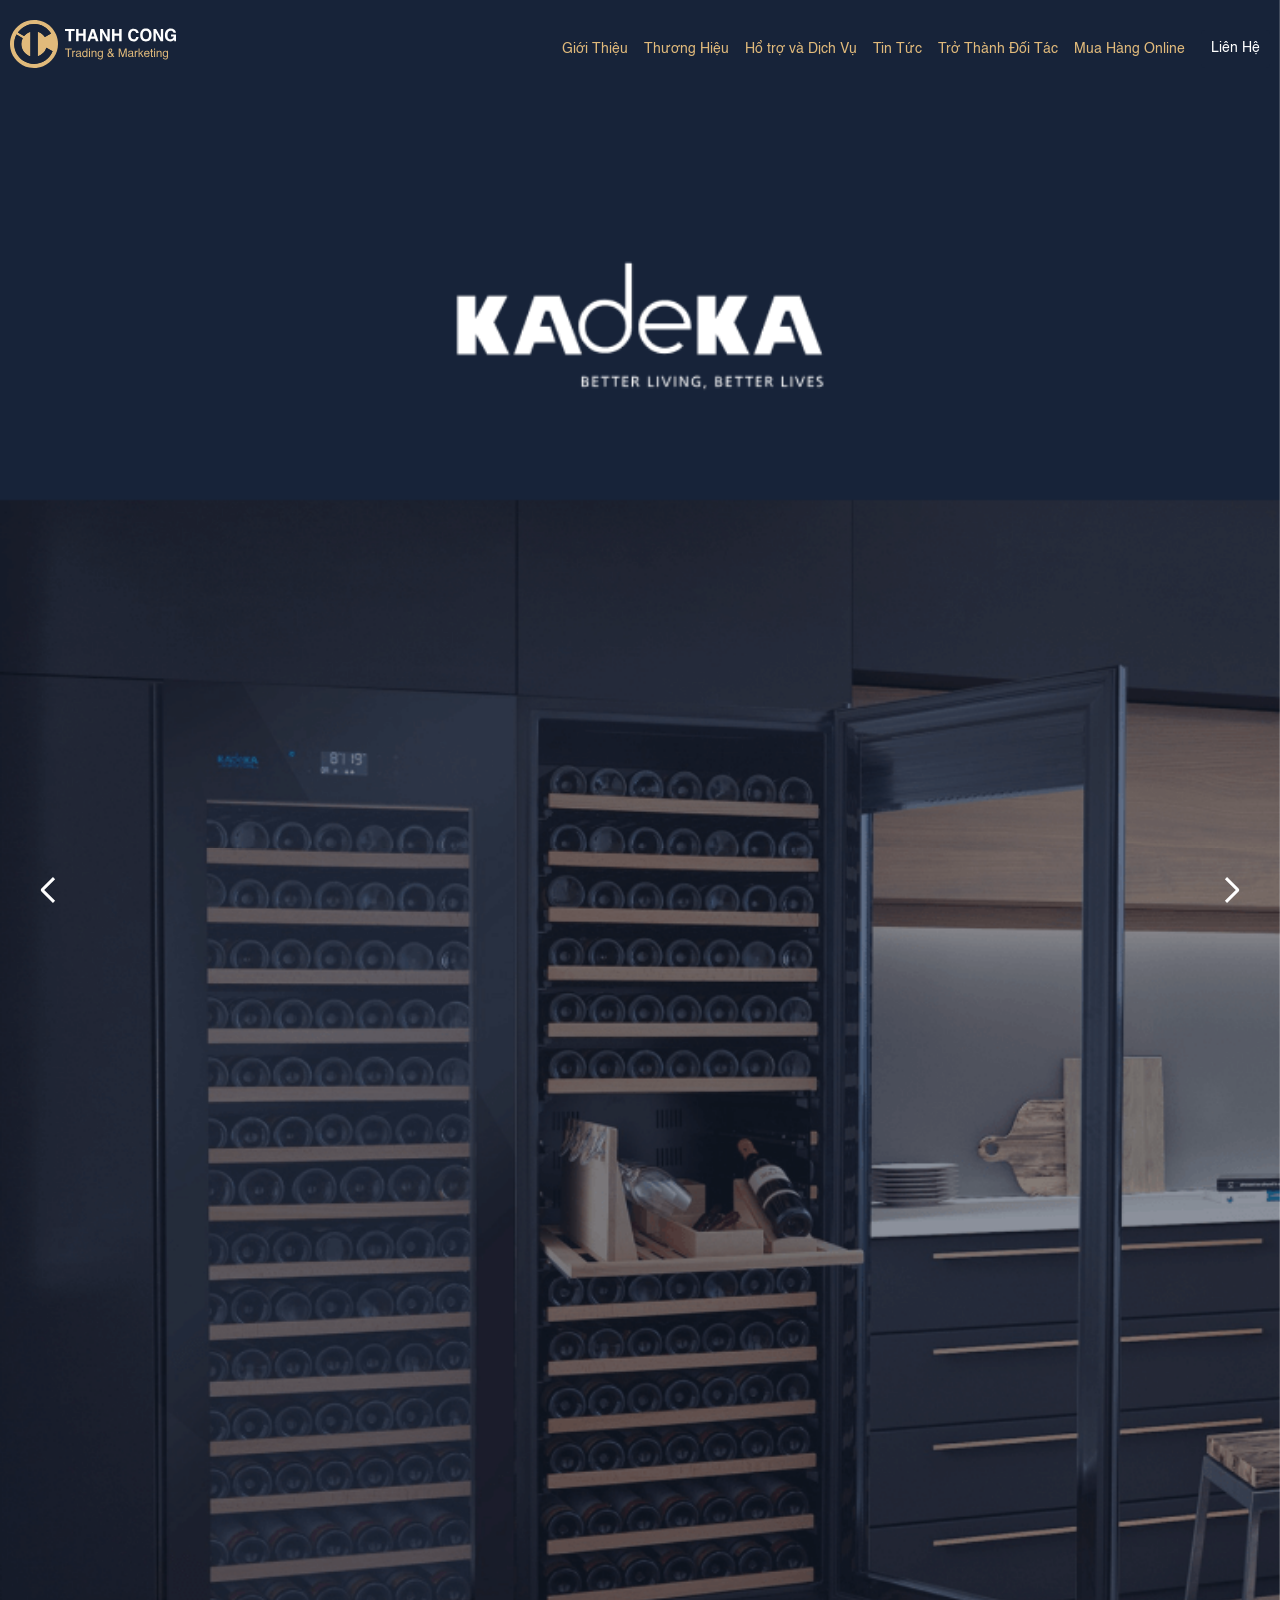
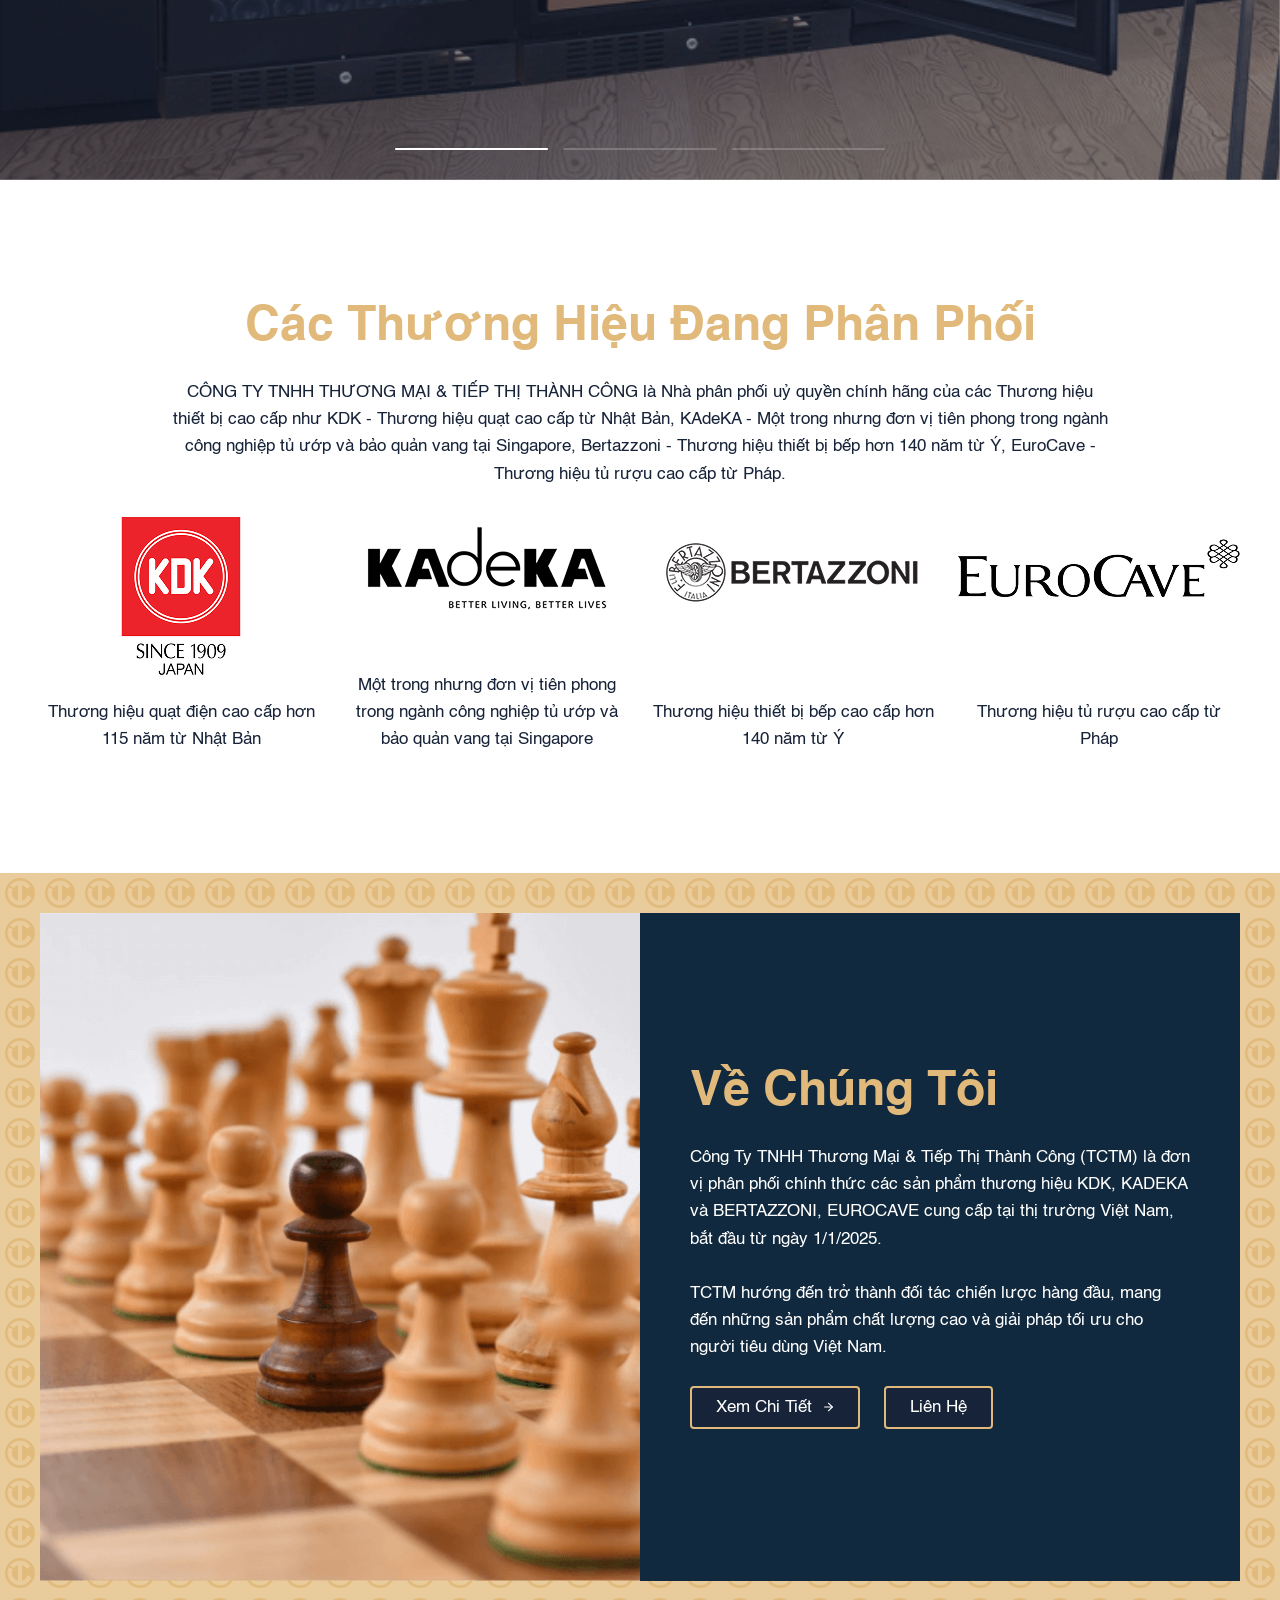
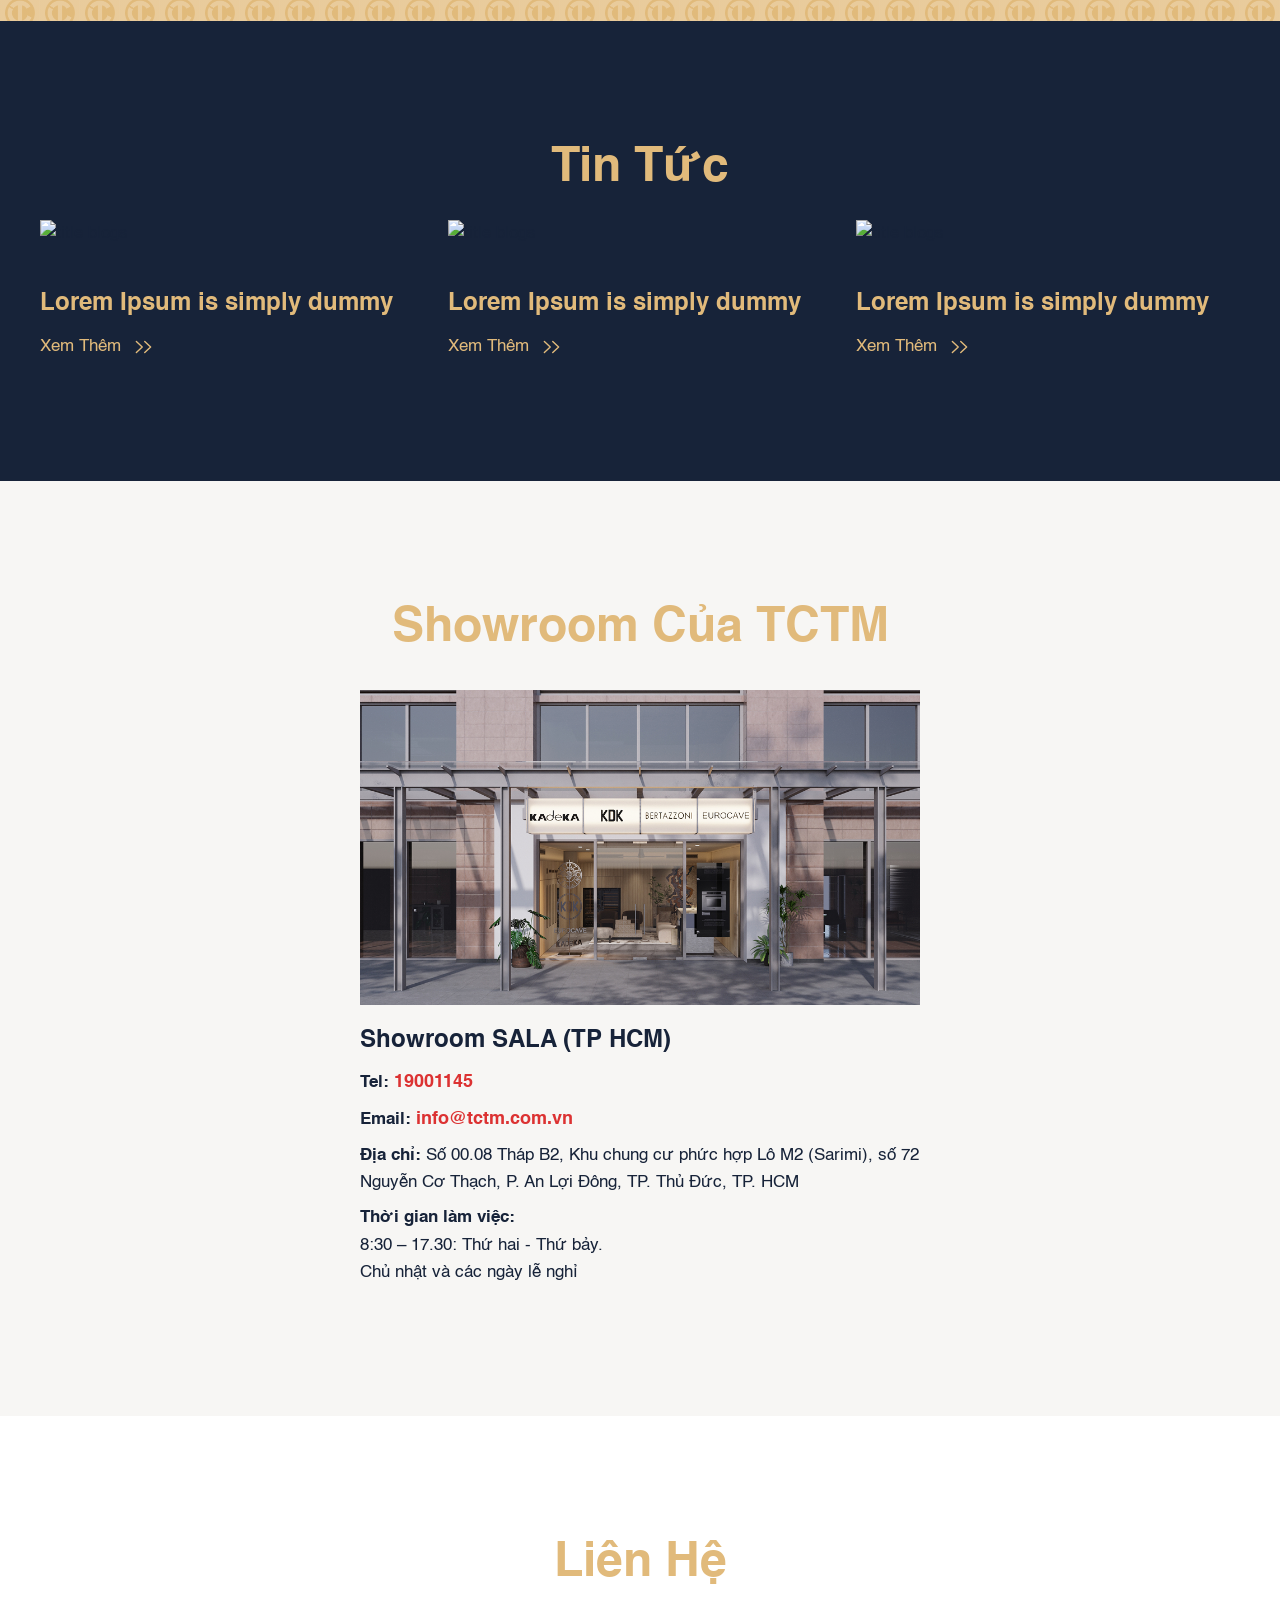
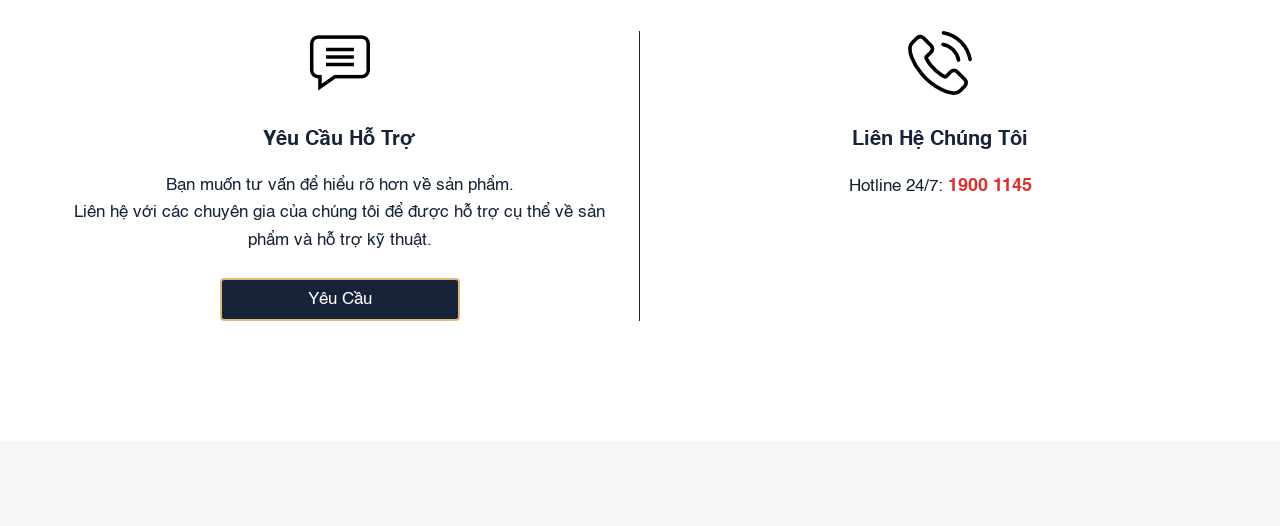
==== commit 4b71ed22: "update html new" ====
--- a/index.html
+++ b/index.html
@@ -28,30 +28,12 @@
       </div>
       <nav class="c-header__nav js-menu-header">
         <ul>
-          <li class="active-page"><a href="/">Trang Chủ</a></li>
           <li><a href="/gioi-thieu">Giới Thiệu</a></li>
           <li><a href="/thuong-hieu">Thương Hiệu</a></li>
           <li><a href="/ho-tro-va-dich-vu">Hổ trợ và Dịch Vụ</a></li>
           <li><a href="/tin-tuc">Tin Tức</a></li>
           <li><a href="/tro-thanh-doi-tac">Trở Thành Đối Tác</a></li>
           <li><a href="/mua-hang-online">Mua Hàng Online</a></li>
-          <li class="c-header__sub-menu-flag">
-            <a href="#" class="c-header__btn03 js-show-menu-flag">EN/<span>VN</span></a>
-            <ul>
-              <li>
-                <span class="js-hide-menu-flag">
-                  <img src="/assets/imgs/flag-vn.jpg" alt="flag Viet Nam">
-                  <span>Việt Nam</span>
-                </span>
-              </li>
-              <li>
-                <a href="/en/" class="js-hide-menu-flag">
-                  <img src="/assets/imgs/flag-en.jpg" alt="flag Viet Nam">
-                  <span>English</span>
-                </a>
-              </li>
-            </ul>
-          </li>
           <li><a href="/lien-he" class="c-header__btn01">Liên Hệ</a></li>
         </ul>
       </nav>
@@ -89,6 +71,46 @@
         </div>
       </div>
     </div>
+
+    <section class="c-partner">
+      <div class="l-container">
+        <div class="c-text--align-center01">
+          <h2 class="c-title__01">Các Thương Hiệu Đang Phân Phối</h2>
+          <p class="c-desc__01">CÔNG TY TNHH THƯƠNG MẠI & TIẾP THỊ THÀNH CÔNG là Nhà phân phối uỷ quyền chính hãng của
+            các Thương hiệu thiết bị cao cấp như KDK - Thương hiệu quạt cao cấp từ Nhật Bản, KAdeKA - Một trong nhưng
+            đơn vị tiên phong trong ngành công nghiệp tủ ướp và bảo quản vang tại Singapore, Bertazzoni - Thương hiệu
+            thiết bị bếp hơn 140 năm từ Ý, EuroCave - Thương hiệu tủ rượu cao cấp từ Pháp.</p>
+        </div>
+        <div class="c-partner__inner">
+          <div class="c-partner__item">
+            <a href="https://kadeka.com.vn/" target="_blank" rel="noopener noreferrer">
+              <img src="/assets/imgs/logo-kdk.png" alt="logo kdk">
+            </a>
+            <h3 class="c-partner__desc">Thương hiệu quạt điện cao cấp hơn 115 năm từ Nhật Bản</h3>
+          </div>
+          <div class="c-partner__item">
+            <a href="https://kdk.com.vn/" target="_blank" rel="noopener noreferrer">
+              <img src="/assets/imgs/logo-kadeka.png" alt="logo kadeka">
+            </a>
+            <h3 class="c-partner__desc">Một trong nhưng đơn vị tiên phong trong ngành công nghiệp tủ ướp và bảo quản
+              vang tại Singapore</h3>
+          </div>
+          <div class="c-partner__item">
+            <a href="https://universal.bertazzoni.com/" target="_blank" rel="noopener noreferrer">
+              <img src="/assets/imgs/logo-bertazzoni.png"
+                alt="logo bertazzoni">
+            </a>
+            <h3 class="c-partner__desc">Thương hiệu thiết bị bếp cao cấp hơn 140 năm từ Ý</h3>
+          </div>
+          <div class="c-partner__item">
+            <a href="https://www.eurocave.com.sg/" target="_blank" rel="noopener noreferrer">
+              <img src="/assets/imgs/logo-eurocave.png" alt="logo eurocave">
+            </a>
+            <h3 class="c-partner__desc">Thương hiệu tủ rượu cao cấp từ Pháp</h3>
+          </div>
+        </div>
+      </div>
+    </section>
 
     <section class="c-about">
       <div class="l-container">
@@ -114,37 +136,6 @@
       </div>
     </section>
 
-    <section class="c-partner">
-      <div class="l-container">
-        <div class="c-text--align-center01">
-          <h2 class="c-title__01">Các Thương Hiệu Đang Phân Phối</h2>
-          <p class="c-desc__01">CÔNG TY TNHH THƯƠNG MẠI & TIẾP THỊ THÀNH CÔNG là Nhà phân phối uỷ quyền chính hãng của
-            các Thương hiệu thiết bị cao cấp như KDK - Thương hiệu quạt cao cấp từ Nhật Bản, KAdeKA - Một trong nhưng
-            đơn vị tiên phong trong ngành công nghiệp tủ ướp và bảo quản vang tại Singapore, Bertazzoni - Thương hiệu
-            thiết bị bếp hơn 140 năm từ Ý, EuroCave - Thương hiệu tủ rượu cao cấp từ Pháp.</p>
-        </div>
-        <div class="c-partner__inner">
-          <div class="c-partner__item">
-            <img src="/assets/imgs/logo-kdk.png" alt="logo kdk">
-            <h3 class="c-partner__desc">Thương hiệu quạt điện cao cấp hơn 115 năm từ Nhật Bản</h3>
-          </div>
-          <div class="c-partner__item">
-            <img src="/assets/imgs/logo-kadeka.png" alt="logo kadeka">
-            <h3 class="c-partner__desc">Một trong nhưng đơn vị tiên phong trong ngành công nghiệp tủ ướp và bảo quản
-              vang tại Singapore</h3>
-          </div>
-          <div class="c-partner__item">
-            <img src="/assets/imgs/logo-bertazzoni.png" alt="logo bertazzoni">
-            <h3 class="c-partner__desc">Thương hiệu thiết bị bếp cao cấp hơn 140 năm từ Ý</h3>
-          </div>
-          <div class="c-partner__item">
-            <img src="/assets/imgs/logo-eurocave.png" alt="logo eurocave">
-            <h3 class="c-partner__desc">Thương hiệu tủ rượu cao cấp từ Pháp</h3>
-          </div>
-        </div>
-      </div>
-    </section>
-
     <section class="c-blogs">
       <div class="l-container">
         <div class="c-text--align-center01">
@@ -163,10 +154,10 @@
               <a href="#">
                 <h3 class="c-title__02 c-blogs__title">Lorem Ipsum is simply dummy</h3>
               </a>
-              <p class="c-blogs__desc">
+              <!-- <p class="c-blogs__desc">
                 Welcome to Burger Bliss, where we take your cravings to a whole new level! Our mouthwatering burgers are
                 made from 100% beef and are served on freshly baked buns.
-              </p>
+              </p> -->
               <a href="#" class="c-blogs__link">Xem Thêm</a>
             </div>
           </div>
@@ -182,10 +173,10 @@
               <a href="#">
                 <h3 class="c-title__02 c-blogs__title">Lorem Ipsum is simply dummy</h3>
               </a>
-              <p class="c-blogs__desc">
+              <!-- <p class="c-blogs__desc">
                 Welcome to Burger Bliss, where we take your cravings to a whole new level! Our mouthwatering burgers are
                 made from 100% beef and are served on freshly baked buns.
-              </p>
+              </p> -->
               <a href="#" class="c-blogs__link">Xem Thêm</a>
             </div>
           </div>
@@ -201,69 +192,155 @@
               <a href="#">
                 <h3 class="c-title__02 c-blogs__title">Lorem Ipsum is simply dummy</h3>
               </a>
-              <p class="c-blogs__desc">
+              <!-- <p class="c-blogs__desc">
                 Welcome to Burger Bliss, where we take your cravings to a whole new level! Our mouthwatering burgers are
                 made from 100% beef and are served on freshly baked buns.
+              </p> -->
+              <a href="#" class="c-blogs__link">Xem Thêm</a>
+            </div>
+          </div>
+        </div>
+      </div>
+    </section>
+
+    <section class="c-showroom">
+      <div class="l-container">
+        <div class="c-text--align-center01">
+          <h2 class="c-title__01">Showroom của TCTM</h2>
+        </div>
+        <div class="c-showroom__inner">
+          <div class="c-showroom__item">
+            <div class="c-showroom__img">
+              <img src="/assets/imgs/img-showroom-01.png" alt="Showroom SALA (TP HCM)">
+            </div>
+            <h3 class="c-showroom__title">Showroom SALA (TP HCM)</h3>
+            <p class="c-showroom__text01"><strong>Tel:</strong> <a href="tel:19001145">19001145</a></p>
+            <p class="c-showroom__text01"><strong>Email:</strong> <a href="mailto:info@tctm.com.vn">info@tctm.com.vn</a>
+            </p>
+            <p class="c-showroom__text01">
+              <strong>Địa chỉ:</strong> Số 00.08 Tháp B2, Khu chung cư phức hợp Lô M2 (Sarimi), số 72
+              Nguyễn Cơ Thạch, P. An Lợi Đông, TP. Thủ Đức, TP. HCM
+            </p>
+            <div class="c-showroom__text01">
+              <strong>Thời gian làm việc:</strong>
+              <p>
+                8:30 – 17.30: Thứ hai - Thứ bảy.<br>
+                Chủ nhật và các ngày lễ nghỉ
               </p>
-              <a href="#" class="c-blogs__link">Xem Thêm</a>
-            </div>
-          </div>
-        </div>
-      </div>
-    </section>
-
-    <section class="c-contact" id="contact">
+            </div>
+          </div>
+        </div>
+      </div>
+    </section>
+
+    <section class="c-contact02" id="contact">
       <div class="l-container">
         <div class="c-text--align-center01">
-          <h2 class="c-title__01">Liên Hệ Với Chúng Tôi</h2>
-          <p class="c-desc__01 c-text__white01">
-            Bạn có muốn hợp tác với chúng tôi không?<br>
-            Chỉ cần gửi câu hỏi cho chúng tôi và chúng tôi sẽ trả lời bạn!
-          </p>
-        </div>
-        <div class="c-contact__inner">
-          <div class="c-contact__item">
-            <h3 class="c-title__02 c-contact__title02">Bạn muốn liên hệ trực tiếp?</h3>
-            <p class="c-text__white01">
-              Liên hiện với chúng tôi qua:
+          <h2 class="c-title__01">Liên hệ</h2>
+        </div>
+        <div class="c-contact__inner02">
+          <div class="c-contact__item01">
+            <div class="c-contact__img">
+              <img src="/assets/imgs/icon-comment01.png" alt="icon commnet">
+            </div>
+            <h3 class="c-title__03">Yêu cầu hỗ trợ</h3>
+            <p class="c-desc__01">
+              Bạn muốn tư vấn để hiểu rõ hơn về sản phẩm.<br> Liên hệ với các chuyên gia của chúng tôi để được hỗ trợ
+              cụ thể về sản phẩm và hỗ trợ kỹ thuật.
             </p>
-            <div class="c-contact__box01">
-              <div class="c-contact__item02">
-                <p class="c-contact__title03">Email:</p>
-                <p><a href="mailto:info@tctm.com.vn" class="c-contact__link01">info@tctm.com.vn</a></p>
+            <div class="c-contact__modal">
+              <button popovertarget="modal-contact" class="c-btn__01 c-contact__modal--btn01">Yêu cầu</button>
+              <div id="modal-contact" popover class="c-contact__modal--body">
+                <h2 class="c-contact__modal--title01">Nhập thông tin yêu cầu</h2>
+                <form action="#">
+                  <div class="c-contact__modal--inner01">
+                    <div class="c-contact__modal--group01">
+                      <input type="text" placeholder="Nhập họ tên của bạn">
+                    </div>
+                    <div class="c-contact__modal--group01">
+                      <input type="text" placeholder="Nhập số điện thoại">
+                    </div>
+                  </div>
+                  <div class="c-contact__modal--group01">
+                    <textarea name="" placeholder="Yêu cầu thông tin"></textarea>
+                  </div>
+                  <div class="c-contact__modal--group02">
+                    <input type="submit" value="Gửi yêu cầu">
+                  </div>
+                </form>
+                <h3 class="c-contact__modal--title02">Hoặc gọi cho chúng tôi</h3>
+                <a href="tel:19001145" class="c-contact__modal--link01">19001145</a>
+                <button popovertarget="modal-contact" class="c-contact__modal--btn02">Close</button>
               </div>
-              <div class="c-contact__item02">
-                <p class="c-contact__title03">Số Điện Thoại:</p>
-                <p><a href="tel:19001145" class="c-contact__link01">Hotline: 19001145</a></p>
-              </div>
-            </div>
-          </div>
-          <div class="c-contact__item">
-            <div class="c-contact__form01">
-              <form action="#" method="post">
-                <div class="c-contact__group01">
-                  <div class="c-contact__box02">
-                    <input type="text" name="name" placeholder="Họ và Tên">
-                  </div>
-                  <div class="c-contact__box02">
-                    <input type="email" name="email" placeholder="Email">
-                  </div>
-                </div>
-                <div class="c-contact__group01">
-                  <div class="c-contact__box02">
-                    <input type="text" name="phone" placeholder="Số Điện Thoại">
-                  </div>
-                  <div class="c-contact__box02">
-                    <input type="text" name="title" placeholder="Chủ Đề">
-                  </div>
-                </div>
-                <div class="c-contact__box02">
-                  <textarea name="message" placeholder="Nội Dung"></textarea>
-                </div>
-                <div class="c-contact__box03">
-                  <button type="submit" class="c-btn__01">Gửi Tin</button>
-                </div>
-              </form>
+            </div>
+          </div>
+          <div class="c-contact__item01">
+            <div class="c-contact__img">
+              <img src="/assets/imgs/icon-phone01.png" alt="icon phone">
+            </div>
+            <h3 class="c-title__03">Liên hệ chúng tôi</h3>
+            <p class="c-desc__01">Hotline 24/7: <a href="tel:1900 1145" class="c-contact__link02">1900 1145</a></p>
+          </div>
+        </div>
+      </div>
+    </section>
+
+    <section class="c-showroom">
+      <div class="l-container">
+        <div class="c-text--align-center01">
+          <h2 class="c-title__01">E-Catalogue</h2>
+        </div>
+        <div class="p-product__archive--inner03">
+          <div class="p-product__archive--item">
+            <div class="p-product__archive--img">
+              <img src="/assets/imgs/img-dummy-01.jpg" alt="Bếp Từ P905I2M30NV">
+              <a href="#" class="p-product__archive--link02">Xem Chi Tiết</a>
+            </div>
+            <div class="p-product__archive--box03">
+              <p class="p-product__archive--text02">HMH | <span>01/01/2025</span></p>
+              <h3 class="p-product__archive--title02">
+                Bếp Từ P905I2M30NV
+              </h3>
+              <a href="#" class="p-product__archive--link03">Download</a>
+            </div>
+          </div>
+          <div class="p-product__archive--item">
+            <div class="p-product__archive--img">
+              <img src="/assets/imgs/img-dummy-01.jpg" alt="Bếp Từ P905I2M30NV">
+              <a href="#" class="p-product__archive--link02">Xem Chi Tiết</a>
+            </div>
+            <div class="p-product__archive--box03">
+              <p class="p-product__archive--text02">HMH | <span>01/01/2025</span></p>
+              <h3 class="p-product__archive--title02">
+                Bếp Từ P905I2M30NV
+              </h3>
+              <a href="#" class="p-product__archive--link03">Download</a>
+            </div>
+          </div>
+          <div class="p-product__archive--item">
+            <div class="p-product__archive--img">
+              <img src="/assets/imgs/img-dummy-01.jpg" alt="Bếp Từ P905I2M30NV">
+              <a href="#" class="p-product__archive--link02">Xem Chi Tiết</a>
+            </div>
+            <div class="p-product__archive--box03">
+              <p class="p-product__archive--text02">HMH | <span>01/01/2025</span></p>
+              <h3 class="p-product__archive--title02">
+                Bếp Từ P905I2M30NV
+              </h3>
+              <a href="#" class="p-product__archive--link03">Download</a>
+            </div>
+          </div>
+          <div class="p-product__archive--item">
+            <div class="p-product__archive--img">
+              <img src="/assets/imgs/img-dummy-01.jpg" alt="Bếp Từ P905I2M30NV">
+              <a href="#" class="p-product__archive--link02">Xem Chi Tiết</a>
+            </div>
+            <div class="p-product__archive--box03">
+              <p class="p-product__archive--text02">HMH | <span>01/01/2025</span></p>
+              <h3 class="p-product__archive--title02">
+                Bếp Từ P905I2M30NV
+              </h3>
+              <a href="#" class="p-product__archive--link03">Download</a>
             </div>
           </div>
         </div>
@@ -322,32 +399,6 @@
     </div>
   </footer>
 
-  <div class="c-popup js-popup">
-    <div class="c-popup__inner">
-      <img class="js-img-popup-01 u-d-none" src="/assets/imgs/img-popup-01.png" alt="img popup">
-      <img class="js-img-popup-02" src="/assets/imgs/img-popup-02.png" alt="img popup">
-      <button class="c-popup__close js-btn-close-popup">close</button>
-    </div>
-    <div class="c-popup__select">
-      <div class="c-popup__flag js-popup-show-menu">
-        <img class="js-img-popup-01 u-d-none" src="/assets/imgs/flag-vn.jpg" alt="flag vn">
-        <img class="js-img-popup-02" src="/assets/imgs/flag-en.jpg" alt="flag en">
-      </div>
-      <ul>
-        <li>
-          <a href="#" data-flag="popup-01" class="js-popup-select-menu">
-            <img src="/assets/imgs/flag-vn.jpg" alt="flag vn">
-          </a>
-        </li>
-        <li>
-          <a href="#" data-flag="popup-02" class="js-popup-select-menu">
-            <img src="/assets/imgs/flag-en.jpg" alt="flag en">
-          </a>
-        </li>
-      </ul>
-    </div>
-  </div>
-
   <!-- JS -->
   <script src="https://code.jquery.com/jquery-3.7.1.min.js"></script>
   <script src="/assets/venders/js/slick.min.js"></script>
--- a/assets/css/style.css
+++ b/assets/css/style.css
@@ -1 +1 @@
-html{box-sizing:border-box;word-break:normal;tab-size:4}*,::before,::after{background-repeat:no-repeat;box-sizing:inherit}*{padding:0;margin:0}details,main{display:block}a{background-color:transparent;text-decoration:none;transition:opacity .3s ease-in-out;color:inherit}a:hover,a:active{outline-width:0}b,strong{font-weight:bolder}ul,ol{margin-left:20px;margin-bottom:30px}ul li,ol li{line-height:2}input{border-radius:0}[type=search]::-webkit-search-decoration{-webkit-appearance:none}textarea{overflow:auto;resize:vertical}button,input,optgroup,select,textarea{font:inherit}optgroup{font-weight:bold}button{overflow:visible}button,select{text-transform:none}button,input,select,textarea{background-color:transparent;border-style:none}a:focus,button:focus,input:focus,select:focus,textarea:focus{outline-width:0}img{max-width:100%}html{font-family:"Helvetica",sans-serif;font-size:62.5%;font-weight:400;line-height:1.6}body{font-size:1.7rem;color:#172339}@font-face{font-family:"Helvetica";src:url("/assets/fonts/Helvetica.ttf") format("truetype");font-weight:normal;font-style:normal}@font-face{font-family:"Helvetica";src:url("/assets/fonts/Helvetica-Bold.ttf") format("truetype");font-weight:bold;font-style:normal}@font-face{font-family:"Helvetica";src:url("/assets/fonts/Helvetica-BoldOblique.ttf") format("truetype");font-weight:bold;font-style:italic}@font-face{font-family:"Helvetica Compressed";src:url("/assets/fonts/helvetica-compressed.otf") format("opentype");font-weight:normal;font-style:normal}@font-face{font-family:"Helvetica";src:url("/assets/fonts/helvetica-light.ttf") format("truetype");font-weight:300;font-style:normal}@font-face{font-family:"Helvetica";src:url("/assets/fonts/Helvetica-Oblique.ttf") format("truetype");font-weight:normal;font-style:italic}@font-face{font-family:"Helvetica Rounded";src:url("/assets/fonts/helvetica-rounded-bold.otf") format("opentype");font-weight:bold;font-style:normal}.c-title__01{font-family:"Helvetica";font-weight:700;font-size:clamp(2.6rem,3vw,4.8rem);line-height:55px;color:#e1ba7b;text-transform:capitalize;margin-bottom:24px}@media screen and (max-width: 767px){.c-title__01{line-height:1.6}}.c-title__02{font-weight:700;font-size:24px;line-height:1.6}.c-desc__01{font-family:"Helvetica";font-weight:400;font-size:17px;line-height:1.6;margin-bottom:24px}.c-text--align-center01{text-align:center;max-width:940px;margin-inline:auto}.c-text__white01{color:#fff}.c-text__yellow01{color:#e1ba7b}.l-container{width:100%;max-width:1220px;margin-inline:auto;padding:0 10px}.u-d-none{display:none}.c-header{position:fixed;top:0;left:0;width:100%;z-index:1000}.c-header::before{content:"";position:absolute;inset:0;background-color:transparent;z-index:0}.c-header.is-fixed::before{background-color:#1723392e;backdrop-filter:blur(20px)}.c-header__container{position:relative;display:flex;justify-content:space-between;align-items:center;gap:20px;max-width:1440px;margin-inline:auto;padding:20px 10px}@media screen and (max-width: 767px){.c-header__container{padding:10px}}@media screen and (max-width: 767px){.c-header__nav{position:absolute;top:0;left:0;width:100%;height:100vh;transform:translateX(100%);background-color:#172339;transition:transform .3s ease-in-out}}.c-header__nav.is-active{transform:translateX(0)}.c-header__nav ul{display:flex;align-items:center;gap:16px;list-style:none;margin:0}@media screen and (max-width: 767px){.c-header__nav ul{flex-direction:column;padding:40px 10px;height:100%}}.c-header__nav a{color:#e1ba7b;font-family:"Helvetica",sans-serif;font-size:17px;line-height:1.6;text-decoration:none}.c-header__nav li{position:relative}.c-header__nav li.active-page a{color:#fff;font-weight:700}.c-header__btn01{display:flex;align-items:center;min-height:38px;background-color:#172339;color:#fff !important;border-radius:4px;padding:5px 10px;transition:background-color .3s ease-in-out}.c-header__btn01:hover{background-color:#e1ba7b}@media screen and (max-width: 767px){.c-header__btn01{border:2px solid #e1ba7b;border-radius:4px}}.c-header__btn02{display:none !important;position:relative;font-size:0;display:inline;width:36px;height:36px;background-color:#172339;border-radius:50%}@media screen and (max-width: 767px){.c-header__btn02{display:block !important}}.c-header__btn02::before,.c-header__btn02::after{content:"";position:absolute;width:18px;height:2px;background-color:#fff;top:50%;left:50%;transition:transform .3s ease-in-out}.c-header__btn02::before{top:14px;transform:translate(-50%, -50%)}.c-header__btn02::after{top:22px;transform:translate(-50%, -50%)}.c-header__btn02.is-active{background-color:#e1ba7b}.c-header__btn02.is-active::before{top:50%;transform:translate(-50%, -50%) rotate(45deg)}.c-header__btn02.is-active::after{top:50%;transform:translate(-50%, -50%) rotate(-45deg)}.c-header__btn03 span{color:#fff}@media screen and (max-width: 767px){.c-header__logo{width:100px;height:40px;display:inline-flex}}@media screen and (max-width: 767px){.c-header__sub-menu-flag{text-align:center}}.c-header__sub-menu-flag a.is-active~ul{visibility:visible;opacity:1}@media screen and (max-width: 767px){.c-header__sub-menu-flag a.is-active~ul{display:flex}}.c-header__sub-menu-flag ul{position:absolute;top:calc(100% + 10px);display:flex;align-items:start;flex-direction:column;min-width:110px;visibility:hidden;opacity:0;transition:visibility .3s ease-in-out,opacity .3s ease-in-out}@media screen and (max-width: 767px){.c-header__sub-menu-flag ul{position:relative;top:auto;left:auto;display:none;visibility:visible;opacity:1;padding:20px 0;align-items:center}}.c-header__sub-menu-flag ul a,.c-header__sub-menu-flag ul span{display:flex;align-items:center;gap:5px;color:#fff;font-size:14px;cursor:pointer}@media screen and (max-width: 767px){.c-header__sub-menu-flag ul a,.c-header__sub-menu-flag ul span{justify-items:center}}.c-footer{background-color:#172339;padding-block:60px;color:#fff}@media screen and (max-width: 767px){.c-footer{padding-block:40px}}.c-footer__container{max-width:1340px;margin-inline:auto;padding-inline:10px}.c-footer__group01{display:flex;gap:35px;flex-wrap:wrap;justify-content:space-between}.c-footer__group02{text-align:center;font-weight:400;font-size:17px;line-height:1.6;border-top:1px solid #e1ba7b;padding-top:40px;margin-top:40px}@media screen and (min-width: 1024px){.c-footer__item{max-width:348px}}@media screen and (max-width: 767px){.c-footer__item{width:100%}}.c-footer__item01{width:100%;max-width:460px}.c-footer__item iframe{width:100%;max-width:100%}.c-footer__text01{margin-top:24px}.c-footer__menu ul{margin:0;list-style:none}.c-footer__menu ul li:not(:last-child){margin-bottom:16px}.c-footer__menu a{text-underline-offset:8px;transition:all .3s ease-in-out}.c-footer__menu a:hover{color:#e1ba7b;text-decoration:underline}.p-about__misson{background-color:#172339;color:#fff;padding-block:90px}.p-about__misson--list{display:grid;grid-template-columns:repeat(3, 271px);justify-content:space-between;margin-top:60px}@media screen and (max-width: 1023px){.p-about__misson--list{grid-template-columns:repeat(3, 1fr);gap:20px}}@media screen and (max-width: 767px){.p-about__misson--list{grid-template-columns:271px;justify-content:center;gap:40px}}.p-about__misson--item{position:relative;text-align:center}@media screen and (min-width: 1220px){.p-about__misson--item:not(:last-child)::before{position:absolute;top:10px;left:calc(100% - 30px);content:"";width:252px;height:59px;background:url("/assets/imgs/icon-line-01.svg") no-repeat top left/contain}}.p-about__misson--sub-title{font-weight:700;font-size:20px;line-height:1.6;margin:18px 0}.p-about__misson--icon{display:inline-flex;width:80px;height:80px;margin-inline:auto;padding:8px;border-radius:4px;background-color:#2e394d}.p-about__vison{padding:95px 0;background:url("/assets/imgs/bg-about-01.png") no-repeat top left/cover}.p-about__vison--box{display:grid;grid-template-columns:467px 520px;align-items:center;gap:20px;justify-content:space-between}@media screen and (max-width: 1023px){.p-about__vison--box{grid-template-columns:1fr 1fr}}@media screen and (max-width: 767px){.p-about__vison--box{grid-template-columns:1fr}}@media screen and (min-width: 1024px){.p-about__vison--box .c-title__01{margin-bottom:32px}}.p-about__review{padding:90px 0;background-color:#172339}.p-about__review--slider{margin-top:50px}.p-about__review--slider .slick-track{margin-inline:-25px}.p-about__review--box01{background-color:#fff;padding:30px;border-radius:10px;margin-inline:25px}.p-about__review--box02{display:grid;grid-template-columns:40px 1fr;gap:20px;padding-left:10px;margin-bottom:24px}.p-about__review--text01{font-weight:700;font-size:17px;line-height:1.6}.p-about__review--text02{font-weight:400;font-size:12px;line-height:1.6;color:#e1ba7b}.c-btn__01{font-weight:400;font-size:17px;line-height:1.6;cursor:pointer;display:inline-flex;align-items:center;gap:10px;background-color:#172339;color:#fff;padding:6px 24px;border:2px solid #e1ba7b;border-radius:4px;transition:background-color .3s ease-in-out,color .3s ease-in-out}.c-btn__01:hover{background-color:#e1ba7b;color:#172339}.c-btn__01.is-icon::after{content:"";display:inline-block;width:12px;height:12px;background:url("/assets/imgs/icon-arrow-02.svg") no-repeat center center/contain;transition:background .3s ease-in-out}.c-btn__01.is-icon:hover::after{background:url("/assets/imgs/icon-arrow-03.svg") no-repeat center center/contain}.c-btn__group01{display:flex;gap:24px;flex-wrap:wrap}.c-mv img{width:100%}.c-mv .slick-slider{margin:0}.c-mv .slick-arrow{z-index:2;width:24px;height:48px;background:url("/assets/imgs/icon-arrow-01.svg") no-repeat center center/contain}.c-mv .slick-arrow::before{content:unset}@media screen and (max-width: 767px){.c-mv .slick-arrow{width:16px;height:40px}}.c-mv .slick-prev{left:36px}@media screen and (max-width: 767px){.c-mv .slick-prev{left:10px}}.c-mv .slick-next{right:36px;transform:translate(0, -50%) rotate(180deg)}@media screen and (max-width: 767px){.c-mv .slick-next{right:10px}}.c-mv .slick-dots{position:absolute;bottom:30px;left:50%;transform:translateX(-50%);display:flex !important;justify-content:center;gap:5px;width:100%;max-width:500px;margin-inline:auto}.c-mv .slick-dots li{width:100%;height:2px;background:rgba(255,255,255,.2);position:relative;overflow:hidden;border-radius:3px}.c-mv .slick-dots li .progress{position:absolute;top:0;left:0;width:100%;height:100%;background:#fff;transform:scaleX(0);transform-origin:0 0}.c-mv .slick-dots li.slick-active .progress{animation:sliderPagination 5s linear .2s forwards}.c-mv .slick-dots li .progress.active{width:100%}.c-mv .slick-dots li button{display:none}@keyframes sliderPagination{100%{transform:scaleX(1);opacity:1}}.c-breadcrumb{background-color:#172339;padding:106px 0 0}.c-breadcrumb__inner{border-top:1px solid #fff}.c-breadcrumb ul{display:flex;margin:0;padding:20px 0;list-style-type:none;gap:5px}.c-breadcrumb ul li:not(:first-child){position:relative;padding-left:10px}.c-breadcrumb ul li:not(:first-child)::before{content:"/";position:absolute;left:0;color:#fff}.c-breadcrumb ul a{color:#fff}.c-breadcrumb ul span{color:#e1ba7b}.c-about{padding-block:40px;background:linear-gradient(0deg, rgba(225, 186, 123, 0.5), rgba(225, 186, 123, 0.5)),url("/assets/imgs/logo-02.png");background-size:40px 40px}@media screen and (max-width: 767px){.c-about{padding:0}}@media screen and (max-width: 767px){.c-about .l-container{padding:0}}.c-about__inner{display:grid;grid-template-columns:1fr 1fr;gap:0}@media screen and (max-width: 767px){.c-about__inner{grid-template-columns:1fr}}@media screen and (max-width: 1023px){.c-about__left{display:inline-flex}}.c-about__left img{height:100%;object-fit:cover}.c-about__right{display:flex;flex-direction:column;justify-content:center;background-color:#10293e;padding:50px}@media screen and (max-width: 1023px){.c-about__right{padding:40px}}@media screen and (max-width: 767px){.c-about__right{padding:20px}}@media screen and (max-width: 767px){.c-about__right .c-btn__01{width:100%;text-align:center;justify-content:center}}.c-about__desc{color:#fff}.c-about__desc-02{font-size:15px}.c-partner{padding:120px 0}@media screen and (max-width: 1023px){.c-partner{padding:80px 0}}.c-partner__inner{display:grid;grid-template-columns:repeat(4, 1fr);gap:24px}@media screen and (max-width: 1023px){.c-partner__inner{grid-template-columns:repeat(2, 1fr)}}@media screen and (max-width: 767px){.c-partner__inner{grid-template-columns:repeat(2, 1fr)}}.c-partner__item{text-align:center;display:flex;flex-direction:column;align-items:center;text-align:center;gap:10px}.c-partner__desc{margin-top:auto;font-weight:400;font-size:17px;line-height:1.6}.c-partner__desc-en{margin-top:auto;font-weight:400;font-size:16px;line-height:1.6}.c-partner img{width:fit-content}.c-blogs{background-color:#172339;padding:120px 0}@media screen and (max-width: 1023px){.c-blogs{padding:80px 0}}.c-blogs__inner{display:grid;grid-template-columns:1fr 1fr 1fr;gap:24px}@media screen and (max-width: 1023px){.c-blogs__inner{grid-template-columns:1fr 1fr}}@media screen and (max-width: 767px){.c-blogs__inner{grid-template-columns:1fr}}.c-blogs__item:hover img{transform:scale(1.1)}.c-blogs__img a{display:inline-flex;position:relative;overflow:hidden}.c-blogs__img img{transition:transform .3s ease-in-out}.c-blogs__contents{margin-top:16px}.c-blogs__title{color:#e1ba7b;text-underline-offset:8px;transition:all .3s ease-in-out}.c-blogs__title:hover{text-decoration:underline}.c-blogs__desc{color:#fff;font-weight:400;font-size:17px;line-height:1.6;color:#fff;margin-block:16px}.c-blogs__link{display:flex;align-items:center;gap:12px;color:#e1ba7b;font-weight:400;font-size:17px;line-height:1.6}.c-blogs__link:hover::after{transform:translateX(5px)}.c-blogs__link::after{position:relative;content:"";display:inline-flex;width:20px;height:20px;background:url("/assets/imgs/icon-arrow-04.svg") no-repeat center center/contain;transition:transform .3s ease-in-out}.c-contact{background-color:#10293e;padding-block:120px}@media screen and (max-width: 1023px){.c-contact{padding:80px 0}}.c-contact__inner{display:grid;grid-template-columns:384px 1fr;gap:24px;align-items:center;margin-top:40px}@media screen and (max-width: 1023px){.c-contact__inner{grid-template-columns:300px 1fr}}@media screen and (max-width: 767px){.c-contact__inner{grid-template-columns:1fr;gap:32px}}.c-contact__box01{margin-top:24px}.c-contact__box02{margin-bottom:24px}.c-contact__box03{text-align:center}.c-contact__group01{display:grid;grid-template-columns:1fr 1fr;gap:24px}@media screen and (max-width: 767px){.c-contact__group01{grid-template-columns:1fr;gap:0}}.c-contact__item02:not(:last-child){margin-bottom:16px;padding-bottom:16px;border-bottom:1px solid #e1ba7b}.c-contact__title02{color:#e1ba7b;margin-bottom:12px}.c-contact__title03{color:#e1ba7b;margin-bottom:9px}.c-contact__link01{font-weight:700;color:#fff}.c-contact__link01:hover{color:#e1ba7b}.c-contact__form01 input,.c-contact__form01 textarea{width:100%;padding:20px;border-radius:4px;background-color:#172339;color:#fff;font-size:16px;line-height:1.6}.c-contact__form01 textarea{min-height:140px}.c-popup{position:fixed;z-index:99999;inset:0;display:flex;justify-content:center;align-items:center;flex-direction:column;padding:20px 10px}.c-popup::before{content:"";position:absolute;inset:0;background-color:#000;opacity:.4}.c-popup__inner{position:relative;max-width:1200px}.c-popup__close{position:absolute;top:-10px;right:-10px;font-size:0;display:inline;width:36px;height:36px;background-color:#fff;border-radius:50%;cursor:pointer}.c-popup__close::before,.c-popup__close::after{content:"";position:absolute;width:18px;height:2px;background-color:#172339;top:50%;left:50%;transition:transform .3s ease-in-out}.c-popup__close::before{transform:translate(-50%, -50%) rotate(45deg)}.c-popup__close::after{transform:translate(-50%, -50%) rotate(-45deg)}.c-popup__flag{cursor:pointer}.c-popup__flag.is-active~ul{visibility:visible;opacity:1}.c-popup__select{position:relative}.c-popup__select ul{display:flex;flex-direction:column;gap:15px;position:absolute;top:0;left:0;list-style-type:none;margin:0;padding:0;visibility:hidden;opacity:0;transition:opacity .3s ease-in-out,visibility .3s ease-in-out}.c-popup__select ul li,.c-popup__select ul a{display:inline-flex}
+html{box-sizing:border-box;word-break:normal;tab-size:4}*,::before,::after{background-repeat:no-repeat;box-sizing:inherit}*{padding:0;margin:0}details,main{display:block}a{background-color:transparent;text-decoration:none;transition:opacity .3s ease-in-out;color:inherit}a:hover,a:active{outline-width:0}b,strong{font-weight:bolder}ul,ol{margin-left:20px;margin-bottom:30px}ul li,ol li{line-height:2}input{border-radius:0}[type=search]::-webkit-search-decoration{-webkit-appearance:none}textarea{overflow:auto;resize:vertical}button,input,optgroup,select,textarea{font:inherit}optgroup{font-weight:bold}button{overflow:visible}button,select{text-transform:none}button,input,select,textarea{background-color:transparent;border-style:none}a:focus,button:focus,input:focus,select:focus,textarea:focus{outline-width:0}img{max-width:100%}html{font-family:"Helvetica",sans-serif;font-size:62.5%;font-weight:400;line-height:1.6}body{font-size:1.7rem;color:#172339}@font-face{font-family:"Helvetica";src:url("/assets/fonts/Helvetica.ttf") format("truetype");font-weight:normal;font-style:normal}@font-face{font-family:"Helvetica";src:url("/assets/fonts/Helvetica-Bold.ttf") format("truetype");font-weight:bold;font-style:normal}@font-face{font-family:"Helvetica";src:url("/assets/fonts/Helvetica-BoldOblique.ttf") format("truetype");font-weight:bold;font-style:italic}@font-face{font-family:"Helvetica Compressed";src:url("/assets/fonts/helvetica-compressed.otf") format("opentype");font-weight:normal;font-style:normal}@font-face{font-family:"Helvetica";src:url("/assets/fonts/helvetica-light.ttf") format("truetype");font-weight:300;font-style:normal}@font-face{font-family:"Helvetica";src:url("/assets/fonts/Helvetica-Oblique.ttf") format("truetype");font-weight:normal;font-style:italic}@font-face{font-family:"Helvetica Rounded";src:url("/assets/fonts/helvetica-rounded-bold.otf") format("opentype");font-weight:bold;font-style:normal}.c-title__01{font-family:"Helvetica";font-weight:700;font-size:clamp(2.6rem,4vw,4.8rem);line-height:55px;color:#e1ba7b;text-transform:capitalize;margin-bottom:24px}@media screen and (max-width: 767px){.c-title__01{line-height:1.6}}.c-title__02{font-weight:700;font-size:24px;line-height:1.6}@media screen and (max-width: 767px){.c-title__02{font-size:20px}}.c-title__03{font-weight:600;font-size:20px;margin-bottom:16px;text-transform:capitalize}.c-desc__01{font-family:"Helvetica";font-weight:400;font-size:17px;line-height:1.6;margin-bottom:24px}.c-text--align-center01{text-align:center;max-width:940px;margin-inline:auto}.c-text__white01{color:#fff}.c-text__yellow01{color:#e1ba7b}.l-container{width:100%;max-width:1220px;margin-inline:auto;padding:0 10px}.u-d-none{display:none}.c-header{position:fixed;top:0;left:0;width:100%;z-index:1000}.c-header::before{content:"";position:absolute;inset:0;background-color:transparent;z-index:0}.c-header.is-fixed::before{background-color:#1723392e;backdrop-filter:blur(20px)}.c-header__container{position:relative;display:flex;justify-content:space-between;align-items:center;gap:20px;max-width:1440px;margin-inline:auto;padding:20px 10px}@media screen and (max-width: 767px){.c-header__container{padding:10px}}@media screen and (max-width: 1025px){.c-header__nav{position:absolute;top:0;left:0;width:100%;height:100vh;transform:translateX(100%);background-color:#172339;transition:transform .3s ease-in-out}}.c-header__nav.is-active{transform:translateX(0)}.c-header__nav ul{display:flex;align-items:center;gap:16px;list-style:none;margin:0}@media screen and (max-width: 1025px){.c-header__nav ul{flex-direction:column;padding:40px 10px;height:100%}}.c-header__nav a{color:#e1ba7b;font-family:"Helvetica",sans-serif;font-size:17px;line-height:1.6;text-decoration:none}@media(min-width: 1022px)and (max-width: 1300px){.c-header__nav a{font-size:14px}}.c-header__nav li{position:relative}.c-header__nav li.active-page a{color:#fff;font-weight:700}.c-header__btn01{display:flex;align-items:center;min-height:38px;background-color:#172339;color:#fff !important;border-radius:4px;padding:5px 10px;transition:background-color .3s ease-in-out}.c-header__btn01:hover{background-color:#e1ba7b}@media screen and (max-width: 767px){.c-header__btn01{border:2px solid #e1ba7b;border-radius:4px}}.c-header__btn02{display:none !important;position:relative;font-size:0;display:inline;width:36px;height:36px;background-color:#172339;border-radius:50%}@media screen and (max-width: 1025px){.c-header__btn02{display:block !important}}.c-header__btn02::before,.c-header__btn02::after{content:"";position:absolute;width:18px;height:2px;background-color:#fff;top:50%;left:50%;transition:transform .3s ease-in-out}.c-header__btn02::before{top:14px;transform:translate(-50%, -50%)}.c-header__btn02::after{top:22px;transform:translate(-50%, -50%)}.c-header__btn02.is-active{background-color:#e1ba7b}.c-header__btn02.is-active::before{top:50%;transform:translate(-50%, -50%) rotate(45deg)}.c-header__btn02.is-active::after{top:50%;transform:translate(-50%, -50%) rotate(-45deg)}.c-header__btn03 span{color:#fff}@media screen and (max-width: 767px){.c-header__logo{width:100px;height:40px;display:inline-flex}}@media screen and (max-width: 1025px){.c-header__sub-menu-flag{text-align:center}}.c-header__sub-menu-flag a.is-active~ul{visibility:visible;opacity:1}@media screen and (max-width: 1025px){.c-header__sub-menu-flag a.is-active~ul{display:flex}}.c-header__sub-menu-flag ul{position:absolute;top:calc(100% + 10px);display:flex;align-items:start;flex-direction:column;min-width:110px;visibility:hidden;opacity:0;transition:visibility .3s ease-in-out,opacity .3s ease-in-out}@media screen and (max-width: 1025px){.c-header__sub-menu-flag ul{position:relative;top:auto;left:auto;display:none;visibility:visible;opacity:1;padding:20px 0;align-items:center}}.c-header__sub-menu-flag ul a,.c-header__sub-menu-flag ul span{display:flex;align-items:center;gap:5px;color:#fff;font-size:14px;cursor:pointer}@media screen and (max-width: 1025px){.c-header__sub-menu-flag ul a,.c-header__sub-menu-flag ul span{justify-items:center}}.c-footer{background-color:#172339;padding-block:60px;color:#fff}@media screen and (max-width: 767px){.c-footer{padding-block:40px}}.c-footer__container{max-width:1340px;margin-inline:auto;padding-inline:10px}.c-footer__group01{display:flex;gap:35px;flex-wrap:wrap;justify-content:space-between}.c-footer__group02{text-align:center;font-weight:400;font-size:17px;line-height:1.6;border-top:1px solid #e1ba7b;padding-top:40px;margin-top:40px}@media screen and (min-width: 1024px){.c-footer__item{max-width:348px}}@media screen and (max-width: 767px){.c-footer__item{width:100%}}.c-footer__item01{width:100%;max-width:460px}.c-footer__item iframe{width:100%;max-width:100%}.c-footer__text01{margin-top:24px}.c-footer__menu ul{margin:0;list-style:none}.c-footer__menu ul li:not(:last-child){margin-bottom:16px}.c-footer__menu a{text-underline-offset:8px;transition:all .3s ease-in-out}.c-footer__menu a:hover{color:#e1ba7b;text-decoration:underline}.p-about__misson{background-color:#f7f6f4;padding-block:90px}.p-about__misson--list{display:grid;grid-template-columns:repeat(3, 271px);justify-content:center;gap:20px 40px;margin-top:60px}@media screen and (max-width: 1025px){.p-about__misson--list{grid-template-columns:repeat(3, 1fr);gap:20px}}@media screen and (max-width: 767px){.p-about__misson--list{grid-template-columns:271px;justify-content:center;gap:40px}}.p-about__misson--item{position:relative}.p-about__misson--sub-title{font-weight:700;font-size:20px;line-height:1.6;margin:12px 0}.p-about__misson--icon{display:inline-flex;width:60px;height:60px;margin-inline:auto;padding:15px;border-radius:50%;background-color:#2e394d}.p-about__misson--desc{font-size:16px}.p-about__vison{padding:95px 0;background:url("/assets/imgs/bg-about-01.png") no-repeat top left/cover}.p-about__vison--box{display:grid;grid-template-columns:467px 520px;align-items:center;gap:20px;justify-content:space-between}@media screen and (max-width: 1025px){.p-about__vison--box{grid-template-columns:1fr 1fr}}@media screen and (max-width: 767px){.p-about__vison--box{grid-template-columns:1fr}}@media screen and (min-width: 1024px){.p-about__vison--box .c-title__01{margin-bottom:32px}}.p-about__review{padding:90px 0;overflow-x:hidden;background-color:#172339}.p-about__review--slider{margin-top:50px}.p-about__review--slider .slick-list{margin-inline:-25px}@media screen and (max-width: 1025px){.p-about__review--slider .slick-list{margin-inline:-10px}}.p-about__review--slider .slick-slide{margin-inline:25px}@media screen and (max-width: 1025px){.p-about__review--slider .slick-slide{margin-inline:10px}}.p-about__review--slider .slick-dots{position:static;margin-top:60px}@media screen and (max-width: 767px){.p-about__review--slider .slick-dots{margin-top:20px}}.p-about__review--slider .slick-dots li,.p-about__review--slider .slick-dots button{width:15px;height:15px}@media screen and (max-width: 767px){.p-about__review--slider .slick-dots li,.p-about__review--slider .slick-dots button{width:8px;height:8px}}.p-about__review--slider .slick-dots button{display:inline-flex;border-radius:50px;background-color:#fff;transition:width .3s ease-in-out}.p-about__review--slider .slick-dots button::before{content:unset}.p-about__review--slider .slick-dots li{transition:width .3s ease-in-out}.p-about__review--slider .slick-dots li.slick-active{width:45px}.p-about__review--slider .slick-dots li.slick-active button{background-color:#e1ba7b;width:45px}.p-about__review--box01{background-color:#fff;padding:30px;border-radius:10px}.p-about__review--box02{display:grid;grid-template-columns:40px 1fr;gap:20px;padding-left:10px;margin-bottom:24px}.p-about__review--text01{font-weight:700;font-size:17px;line-height:1.6}.p-about__review--text02{font-weight:400;font-size:12px;line-height:1.6;color:#e1ba7b}.p-about__support{padding:80px 0;background-color:#f7f6f4}.p-about__support--inner{max-width:768px;margin-inline:auto}.p-about__support--text01{text-align:center}.p-product__archive{background-color:#10293e;padding:60px 0}.p-product__archive02{background-color:#f7f6f4;padding:60px 0}.p-product__archive--inner{display:grid;grid-template-columns:324px 1fr;gap:55px}@media screen and (max-width: 1025px){.p-product__archive--inner{grid-template-columns:1fr;gap:30px}}.p-product__archive--inner02{display:grid;grid-template-columns:1fr 1fr 1fr;gap:50px 22px;margin-top:40px}@media screen and (max-width: 767px){.p-product__archive--inner02{grid-template-columns:1fr 1fr;gap:20px 10px}}.p-product__archive--inner03{display:grid;grid-template-columns:repeat(4, 1fr);gap:30px 20px}@media screen and (max-width: 1025px){.p-product__archive--inner03{grid-template-columns:repeat(2, 1fr)}}@media screen and (max-width: 767px){.p-product__archive--inner03{grid-template-columns:1fr}}.p-product__archive--cats{list-style-type:none;display:grid;gap:20px}.p-product__archive--cats a{display:flex;justify-content:space-between;align-items:center;font-weight:700;font-size:17px;line-height:1.6;color:#fff}.p-product__archive--cats a::after{content:"";width:16px;height:16px;display:inline-flex;background:url("/assets/imgs/icon-arrow-05.svg") no-repeat center/contain;transition:transform .3s ease-in-out}.p-product__archive--cats a:hover::after{transform:translateX(5px)}.p-product__archive--box01{display:flex;flex-wrap:wrap;justify-content:space-between;align-items:center;gap:10px;color:#fff}.p-product__archive--box02{display:flex;align-items:center;gap:12px}.p-product__archive--box03{display:flex;flex-direction:column;height:100%;gap:8px;margin-top:12px}.p-product__archive--icon01{display:inline-flex;width:16px;height:16px;background:url("/assets/imgs/icon-arrow-06.svg") no-repeat center/contain;margin:0 0 0 8px}.p-product__archive--title01{font-weight:600;font-size:28px;line-height:34px;letter-spacing:.2px;text-transform:capitalize;color:#e1ba7b}.p-product__archive--title02{font-weight:700;font-size:20px;line-height:1.6}@media screen and (max-width: 1025px){.p-product__archive--title02{font-size:16px}}.p-product__archive--title03{font-weight:600;font-size:36px;margin-bottom:24px}.p-product__archive--text01{font-style:normal;font-weight:400;font-size:16px;line-height:19px;color:#fff}.p-product__archive--text02{color:#333;font-size:14px}.p-product__archive--item{overflow:hidden;display:flex;flex-direction:column}.p-product__archive--item:hover .p-product__archive--img::after,.p-product__archive--item:hover .p-product__archive--link02{opacity:1}.p-product__archive--img{position:relative;display:flex;position:relative;overflow:hidden;flex:none;border-radius:4px}.p-product__archive--img::after{content:"";position:absolute;inset:0;background:#f5f5f500;backdrop-filter:blur(5px);opacity:0;transition:opacity .3s ease-in}.p-product__archive--img img{width:100%;height:auto}.p-product__archive--link{position:relative;background-color:#ffa005;color:#fff;padding:5px;border-radius:4px;display:flex;justify-content:center;align-items:center;gap:10px;font-weight:400;font-size:17px;line-height:1.6;margin-top:auto}@media screen and (max-width: 1025px){.p-product__archive--link{font-size:14px}}.p-product__archive--link::after{content:"";display:inline-flex;width:16px;height:16px;background:url("/assets/imgs/icon-arrow-02.svg") no-repeat center/contain;transition:transform .3s ease-in-out}.p-product__archive--link:hover::after{transform:translateX(5px)}.p-product__archive--link02{position:absolute;top:50%;left:50%;transform:translate(-50%, -50%);background-color:#172339;color:#fff;padding:10px 20px;border-radius:4px;display:flex;width:max-content;gap:10px;opacity:0;transition:opacity .3s ease-in;z-index:2}.p-product__archive--link02::after{content:"";display:inline-flex;width:16px;height:16px;background:url("/assets/imgs/icon-arrow07.svg") no-repeat center center/16px;margin-top:2px}.p-product__archive--link03{display:flex;gap:8px;align-items:center;color:#172339;font-weight:600;text-underline-offset:4px}.p-product__archive--link03:hover{text-decoration:underline}.p-product__archive--link03::after{content:"";display:inline-flex;width:16px;height:16px;background:url("/assets/imgs/icon-dowload01.svg") no-repeat center center/16px}.p-product__single--inner01{padding-block:60px}@media screen and (max-width: 767px){.p-product__single--inner01{padding-block:30px}}.p-product__single--inner02{padding-block:60px}@media screen and (max-width: 767px){.p-product__single--inner02{padding-block:30px}}.p-product__single--inner02 .c-article__contents{color:#2e394d}.p-product__single--box01{display:grid;grid-template-columns:584px 1fr;gap:104px}@media screen and (max-width: 1025px){.p-product__single--box01{grid-template-columns:300px 1fr;gap:30px}}@media screen and (max-width: 767px){.p-product__single--box01{display:block}}.p-product__single--box02{display:flex;justify-content:center;gap:20px;margin-bottom:60px;border-bottom:1px solid #2e394d}@media screen and (max-width: 767px){.p-product__single--box02{gap:5px;justify-content:space-between}}.p-product__single--box03{max-width:840px;margin-inline:auto}.p-product__single--box04{display:grid;grid-template-columns:repeat(4, 1fr);gap:20px}@media screen and (max-width: 1025px){.p-product__single--box04{grid-template-columns:repeat(2, 1fr)}}@media screen and (max-width: 767px){.p-product__single--box04{grid-template-columns:1fr}}.p-product__single--tab{display:none}.p-product__single--tab.is-active{display:block}.p-product__single--btn01{padding:10px 0;border-bottom:2px solid transparent;cursor:pointer;transition:border-color .3s ease-in-out,color .3s ease-in-out}@media screen and (max-width: 767px){.p-product__single--btn01{font-size:13px}}.p-product__single--btn01.is-active{border-bottom-color:#172339}.p-product__single--btn01:hover{color:#e1ba7b}.p-product__single--content01{margin-top:50px}.p-product__single--content02 table{width:100%}.p-product__single--content02 table th{text-align:left;background-color:#f5f5f5;width:300px}@media screen and (max-width: 767px){.p-product__single--content02 table th{width:unset}}.p-product__single--content02 table td{background-color:#f9f9f9}.p-product__single--content02 table th,.p-product__single--content02 table td{padding:10px 20px;font-size:14px}@media screen and (max-width: 767px){.p-product__single--content02 table th,.p-product__single--content02 table td{font-size:12px;padding:10px}}.p-product__single--slider{border:1px solid #2e394d}.p-product__single--slider img{width:100%;aspect-ratio:1/1}.p-product__single--slider .slick-arrow{width:48px;height:48px;z-index:2;background-color:#fff;border-radius:50%;background:#fff url("/assets/imgs/icon-arrow-03.svg") no-repeat center/16px;opacity:.3;transition:opacity .3s ease-in-out}.p-product__single--slider .slick-arrow:hover{opacity:.8}@media screen and (max-width: 767px){.p-product__single--slider .slick-arrow{width:32px;height:32px;background-size:12px}}.p-product__single--slider .slick-arrow::before{content:""}.p-product__single--slider .slick-next{right:24px}.p-product__single--slider .slick-prev{left:24px;transform:translate(0, -50%) rotate(180deg)}.p-product__single--title01{font-size:35px;line-height:1.6;margin-bottom:16px}.p-product__single--intro01{margin-bottom:16px}.p-product__single--link01{width:100%;text-align:center;justify-content:center}.p-archive__cats{padding:60px 0;background-color:#10293e}.p-archive__cats--inner01{display:grid;gap:40px}.p-archive__cats--box01{text-align:center;margin-bottom:60px}.p-archive__cats--title02{color:#fff;font-size:24px;font-weight:700;margin:24px 0 32px;color:#e1ba7b}.p-archive__cats--title02:hover{text-decoration:underline}.p-archive__cats--desc01{color:#fff;max-width:420px;margin-inline:auto}.p-archive__cats--intro{font-size:14px;display:flex;align-items:center;gap:18px}.p-archive__cats--date,.p-archive__cats--cat{position:relative;display:inline-flex;gap:8px;align-items:center}.p-archive__cats--date::before,.p-archive__cats--cat::before{content:"";display:inline-flex;width:16px;height:16px}.p-archive__cats--cat::before{background:url("/assets/imgs/icon-tag-01.svg") no-repeat center center/contain}.p-archive__cats--date::before{background:url("/assets/imgs/icon-time-01.svg") no-repeat center center/contain}.p-archive__cats--icon01{display:inline-flex;width:24px;height:1px;background-color:#fff}.p-archive__cats--item{color:#fff;display:grid;grid-template-columns:560px 1fr;align-items:center;gap:24px}@media screen and (max-width: 1025px){.p-archive__cats--item{grid-template-columns:300px 1fr}}@media screen and (max-width: 767px){.p-archive__cats--item{grid-template-columns:1fr}}.p-archive__cats--item:hover .p-archive__cats--img img{transform:scale(1.1)}.p-archive__cats--img{display:inline-flex;overflow:hidden;border-radius:8px}.p-archive__cats--img img{width:100%;height:100%;object-fit:cover;transition:transform .3s ease-in-out;aspect-ratio:16/9}.p-archive__container{max-width:1020px;padding-inline:10px;margin-inline:auto}.c-btn__01{font-weight:400;font-size:17px;line-height:1.6;cursor:pointer;display:inline-flex;align-items:center;gap:10px;background-color:#172339;color:#fff;padding:6px 24px;border:2px solid #e1ba7b;border-radius:4px;transition:background-color .3s ease-in-out,color .3s ease-in-out}.c-btn__01:hover{background-color:#e1ba7b;color:#172339}.c-btn__01.is-icon::after{content:"";display:inline-block;width:12px;height:12px;background:url("/assets/imgs/icon-arrow-02.svg") no-repeat center center/contain;transition:background .3s ease-in-out}.c-btn__01.is-icon:hover::after{background:url("/assets/imgs/icon-arrow-03.svg") no-repeat center center/contain}.c-btn__group01{display:flex;gap:24px;flex-wrap:wrap}.c-mv img{width:100%}.c-mv .slick-slider{margin:0}.c-mv .slick-arrow{z-index:2;width:24px;height:48px;background:url("/assets/imgs/icon-arrow-01.svg") no-repeat center center/contain}.c-mv .slick-arrow::before{content:unset}@media screen and (max-width: 767px){.c-mv .slick-arrow{width:16px;height:40px}}.c-mv .slick-prev{left:36px}@media screen and (max-width: 767px){.c-mv .slick-prev{left:10px}}.c-mv .slick-next{right:36px;transform:translate(0, -50%) rotate(180deg)}@media screen and (max-width: 767px){.c-mv .slick-next{right:10px}}.c-mv .slick-dots{position:absolute;bottom:30px;left:50%;transform:translateX(-50%);display:flex !important;justify-content:center;gap:5px;width:100%;max-width:500px;margin-inline:auto}.c-mv .slick-dots li{width:100%;height:2px;background:rgba(255,255,255,.2);position:relative;overflow:hidden;border-radius:3px}.c-mv .slick-dots li .progress{position:absolute;top:0;left:0;width:100%;height:100%;background:#fff;transform:scaleX(0);transform-origin:0 0}.c-mv .slick-dots li.slick-active .progress{animation:sliderPagination 5s linear .2s forwards}.c-mv .slick-dots li .progress.active{width:100%}.c-mv .slick-dots li button{display:none}@keyframes sliderPagination{100%{transform:scaleX(1);opacity:1}}.c-article__detail{background-color:#10293e;padding:60px 0}.c-article__inner01{max-width:820px;padding-inline:10px;margin-inline:auto}.c-article__thumbnail{margin:40px 0}.c-article__thumbnail img{width:100%;aspect-ratio:16/9;border-radius:4px}.c-article__title01{margin-top:16px}.c-article__contents{color:#fff;font-size:16px}@media screen and (max-width: 767px){.c-article__contents{font-size:14px}}.c-article__contents h2{font-size:28px;color:#e1ba7b}@media screen and (max-width: 767px){.c-article__contents h2{font-size:20px}}.c-article__contents h3{font-size:22px;color:#e1ba7b}@media screen and (max-width: 767px){.c-article__contents h3{font-size:18px}}.c-article__contents h4{font-size:20px}@media screen and (max-width: 767px){.c-article__contents h4{font-size:16px}}.c-article__contents h5{font-size:18px}@media screen and (max-width: 767px){.c-article__contents h5{font-size:15px}}.c-article__contents h6{font-size:16px}@media screen and (max-width: 767px){.c-article__contents h6{font-size:14px}}.c-article__contents h2,.c-article__contents h3,.c-article__contents h4,.c-article__contents h5,.c-article__contents h6{margin-bottom:20px}.c-article__contents p,.c-article__contents ul li,.c-article__contents ol li{margin-bottom:16px;font-weight:400;line-height:1.7;letter-spacing:.02em}.c-article__contents a{color:#e1ba7b}.c-article__blogs{padding:80px 0;background-color:#172339}.c-article__blogs--box01{display:grid;grid-template-columns:1fr 1fr 1fr;margin-top:40px;gap:30px}@media screen and (max-width: 1025px){.c-article__blogs--box01{grid-template-columns:1fr 1fr;gap:20px}}@media screen and (max-width: 767px){.c-article__blogs--box01{grid-template-columns:1fr}}.c-article__blogs--item{color:#fff}.c-article__blogs--img{display:flex;overflow:hidden;border-radius:4px}.c-article__blogs--img img{width:100%}.c-article__blogs--img:hover img{transform:scale(1.1)}.c-article__blogs--img img{aspect-ratio:16/9;transition:transform .3s ease-in-out}.c-article__blogs--title01{font-size:20px;margin:16px 0;color:#e1ba7b;text-underline-offset:4px}.c-article__blogs--title01:hover{text-decoration:underline}.c-paging{color:#fff;display:flex;justify-content:center;align-items:center;flex-wrap:wrap;gap:10px;margin-top:40px}.c-paging .page-numbers{display:inline-flex;justify-content:center;align-items:center;width:40px;height:40px;border:1px solid #fff;background-color:#172339;border-radius:4px;transition:all .3s ease-in-out}@media screen and (max-width: 767px){.c-paging .page-numbers{width:28px;height:28px;font-size:12px}}.c-paging .page-numbers.current{background-color:#e1ba7b;border-color:#e1ba7b}.c-paging a.page-numbers:hover{background-color:#e1ba7b;border-color:#e1ba7b}.c-breadcrumb{background-color:#172339;padding:96px 0 0}@media screen and (max-width: 1025px){.c-breadcrumb{padding-top:86px}}@media screen and (max-width: 767px){.c-breadcrumb{padding-top:60px}}.c-breadcrumb__inner{border-top:1px solid #fff}.c-breadcrumb ul{display:flex;margin:0;padding:20px 0;list-style-type:none;gap:5px}.c-breadcrumb ul li:not(:first-child){position:relative;padding-left:10px}.c-breadcrumb ul li:not(:first-child)::before{content:"/";position:absolute;left:0;color:#fff}.c-breadcrumb ul a{color:#fff}.c-breadcrumb ul span{color:#e1ba7b}.c-about{padding-block:40px;background:linear-gradient(0deg, rgba(225, 186, 123, 0.5), rgba(225, 186, 123, 0.5)),url("/assets/imgs/logo-02.png");background-size:40px 40px}@media screen and (max-width: 767px){.c-about{padding:0}}@media screen and (max-width: 767px){.c-about .l-container{padding:0}}.c-about__inner{display:grid;grid-template-columns:1fr 1fr;gap:0}@media screen and (max-width: 767px){.c-about__inner{grid-template-columns:1fr}}@media screen and (max-width: 1025px){.c-about__left{display:inline-flex}}.c-about__left img{height:100%;object-fit:cover;aspect-ratio:1/1}.c-about__right{display:flex;flex-direction:column;justify-content:center;background-color:#10293e;padding:50px}@media screen and (max-width: 1025px){.c-about__right{padding:40px}}@media screen and (max-width: 767px){.c-about__right{padding:20px}}@media screen and (max-width: 767px){.c-about__right .c-btn__01{width:100%;text-align:center;justify-content:center}}.c-about__desc{color:#fff}.c-about__desc-02{font-size:15px}.c-partner{padding:120px 0}@media screen and (max-width: 1025px){.c-partner{padding:80px 0}}.c-partner__inner{display:grid;grid-template-columns:repeat(4, 1fr);gap:24px}@media screen and (max-width: 1025px){.c-partner__inner{grid-template-columns:repeat(2, 1fr)}}@media screen and (max-width: 767px){.c-partner__inner{grid-template-columns:repeat(2, 1fr)}}.c-partner__item{text-align:center;display:flex;flex-direction:column;align-items:center;text-align:center;gap:10px}.c-partner__desc{margin-top:auto;font-weight:400;font-size:17px;line-height:1.6}.c-partner__desc-en{margin-top:auto;font-weight:400;font-size:16px;line-height:1.6}.c-partner img{width:fit-content}.c-blogs{background-color:#172339;padding:120px 0}@media screen and (max-width: 1025px){.c-blogs{padding:80px 0}}.c-blogs__inner{display:grid;grid-template-columns:1fr 1fr 1fr;gap:24px}@media screen and (max-width: 1025px){.c-blogs__inner{grid-template-columns:1fr 1fr}}@media screen and (max-width: 767px){.c-blogs__inner{grid-template-columns:1fr}}.c-blogs__item:hover img{transform:scale(1.1)}.c-blogs__img a{display:inline-flex;position:relative;overflow:hidden}.c-blogs__img img{aspect-ratio:16/9;transition:transform .3s ease-in-out}.c-blogs__contents{margin-top:16px}.c-blogs__title{color:#e1ba7b;text-underline-offset:8px;transition:all .3s ease-in-out;margin-bottom:10px}.c-blogs__title:hover{text-decoration:underline}.c-blogs__desc{color:#fff;font-weight:400;font-size:17px;line-height:1.6;color:#fff;margin-block:16px}.c-blogs__link{display:flex;align-items:center;gap:12px;color:#e1ba7b;font-weight:400;font-size:17px;line-height:1.6}.c-blogs__link:hover::after{transform:translateX(5px)}.c-blogs__link::after{position:relative;content:"";display:inline-flex;width:20px;height:20px;background:url("/assets/imgs/icon-arrow-04.svg") no-repeat center center/contain;transition:transform .3s ease-in-out}.c-contact,.c-contact02{background-color:#10293e;padding-block:120px}@media screen and (max-width: 1025px){.c-contact,.c-contact02{padding:80px 0}}.c-contact02{background-color:#fff}.c-contact__inner{display:grid;grid-template-columns:384px 1fr;gap:24px;align-items:center;margin-top:40px}@media screen and (max-width: 1025px){.c-contact__inner{grid-template-columns:300px 1fr}}@media screen and (max-width: 767px){.c-contact__inner{grid-template-columns:1fr;gap:32px}}.c-contact__inner02{display:grid;grid-template-columns:1fr 1fr;margin-top:40px}@media screen and (max-width: 767px){.c-contact__inner02{grid-template-columns:1fr}}.c-contact__box01{margin-top:24px}.c-contact__box02{margin-bottom:24px}.c-contact__box03{text-align:center}.c-contact__group01{display:grid;grid-template-columns:1fr 1fr;gap:24px}@media screen and (max-width: 767px){.c-contact__group01{grid-template-columns:1fr;gap:0}}.c-contact__item01{text-align:center;padding:0 20px}@media screen and (max-width: 767px){.c-contact__item01{padding:20px 0}}.c-contact__item01:first-child{border-right:1px solid #172339}@media screen and (max-width: 767px){.c-contact__item01:first-child{border-right:0;border-bottom:1px solid #172339}}.c-contact__item02:not(:last-child){margin-bottom:16px;padding-bottom:16px;border-bottom:1px solid #e1ba7b}.c-contact__title02{color:#e1ba7b;margin-bottom:12px}.c-contact__title03{color:#e1ba7b;margin-bottom:9px}.c-contact__link01{font-weight:700;color:#fff}.c-contact__link01:hover{color:#e1ba7b}.c-contact__link02{font-weight:600;font-size:18px;color:#dc3232;text-underline-offset:2px}.c-contact__link02:hover{text-decoration:underline}.c-contact__form01 input,.c-contact__form01 textarea{width:100%;padding:20px;border-radius:4px;background-color:#172339;color:#fff;font-size:16px;line-height:1.6}.c-contact__form01 textarea{min-height:140px}.c-contact__modal--body{top:50%;left:50%;transform:translate(-50%, -50%);width:100%;max-width:480px;text-align:left;border:0;padding:20px;border-radius:8px}.c-contact__modal--body::backdrop{background-color:#000;opacity:.5}.c-contact__modal--title01,.c-contact__modal--title02{color:#172339;text-transform:uppercase;margin-bottom:20px}.c-contact__modal--title02{margin-top:20px;padding-top:10px;border-top:1px dashed #172339}.c-contact__modal--inner01{display:grid;grid-template-columns:1fr 1fr;gap:10px}.c-contact__modal--group01{margin-bottom:10px}.c-contact__modal--group01 input,.c-contact__modal--group01 textarea{width:100%;border:1px solid #ccc;padding:5px 10px;font-size:14px}.c-contact__modal--group01 input::placeholder,.c-contact__modal--group01 textarea::placeholder{color:#ccc}.c-contact__modal--group01 textarea{max-height:100px}.c-contact__modal--group02 input,.c-contact__modal--group02 button{background-color:red;color:#fff;padding:10px 15px;border-radius:4px;font-size:14px;line-height:1;font-weight:400;text-transform:uppercase;cursor:pointer;transition:all .3s ease-in-out}.c-contact__modal--group02 input:hover,.c-contact__modal--group02 button:hover{background-color:#172339}.c-contact__modal--btn01{width:100%;max-width:240px;justify-content:center;text-transform:capitalize}.c-contact__modal--btn02{cursor:pointer;position:absolute;top:10px;right:10px;font-size:0;width:18px;height:18px}.c-contact__modal--btn02:before,.c-contact__modal--btn02::after{content:"";position:absolute;top:50%;left:50%;width:10px;height:1px;background-color:#172339}.c-contact__modal--btn02::before{transform:translate(-50%, -50%) rotate(45deg)}.c-contact__modal--btn02::after{transform:translate(-50%, -50%) rotate(135deg)}.c-contact__modal--link01{position:relative;background-color:red;color:#fff;line-height:1;padding:10px;border-radius:4px;display:inline-flex;justify-content:center;gap:8px;align-items:center;font-size:18px;font-weight:600;transition:all .3s ease-in-out}.c-contact__modal--link01:hover{background-color:#172339}.c-contact__modal--link01::before{content:"";display:inline-flex;width:22px;height:22px;background:#dc3232 url("/assets/imgs/icon-phone02.png") no-repeat center center/10px;border-radius:50%}.c-contact__maps{margin-bottom:-20px}.c-contact__maps iframe{width:100%}.c-contact__img{margin-bottom:20px}.c-contact .wpcf7 form .wpcf7-response-output,.c-contact02 .wpcf7 form .wpcf7-response-output{margin-inline:0}.c-contact .wpcf7 form.failed .wpcf7-response-output,.c-contact02 .wpcf7 form.failed .wpcf7-response-output,.c-contact .wpcf7 form.aborted .wpcf7-response-output,.c-contact02 .wpcf7 form.aborted .wpcf7-response-output{color:#dc3232}.c-contact .wpcf7 form.invalid .wpcf7-response-output,.c-contact02 .wpcf7 form.invalid .wpcf7-response-output,.c-contact .wpcf7 form.unaccepted .wpcf7-response-output,.c-contact02 .wpcf7 form.unaccepted .wpcf7-response-output,.c-contact .wpcf7 form.payment-required .wpcf7-response-output,.c-contact02 .wpcf7 form.payment-required .wpcf7-response-output{color:#ffb900}.c-contact .wpcf7 form.sent .wpcf7-response-output,.c-contact02 .wpcf7 form.sent .wpcf7-response-output{color:#46b450}.c-contact .wpcf7-response-output,.c-contact02 .wpcf7-response-output,.c-contact .wpcf7-not-valid-tip,.c-contact02 .wpcf7-not-valid-tip{font-size:12px}.c-popup{position:fixed;z-index:99999;inset:0;display:flex;justify-content:center;align-items:center;flex-direction:column;padding:20px 10px}.c-popup::before{content:"";position:absolute;inset:0;background-color:#000;opacity:.4}.c-popup__inner{position:relative;max-width:1200px}.c-popup__close{position:absolute;top:-10px;right:-10px;font-size:0;display:inline;width:36px;height:36px;background-color:#fff;border-radius:50%;cursor:pointer}.c-popup__close::before,.c-popup__close::after{content:"";position:absolute;width:18px;height:2px;background-color:#172339;top:50%;left:50%;transition:transform .3s ease-in-out}.c-popup__close::before{transform:translate(-50%, -50%) rotate(45deg)}.c-popup__close::after{transform:translate(-50%, -50%) rotate(-45deg)}.c-popup__flag{cursor:pointer}.c-popup__flag.is-active~ul{visibility:visible;opacity:1}.c-popup__select{position:relative}.c-popup__select ul{display:flex;flex-direction:column;gap:15px;position:absolute;top:0;left:0;list-style-type:none;margin:0;padding:0;visibility:hidden;opacity:0;transition:opacity .3s ease-in-out,visibility .3s ease-in-out}.c-popup__select ul li,.c-popup__select ul a{display:inline-flex}.c-showroom{background-color:#f7f6f4;padding-block:120px}@media screen and (max-width: 1025px){.c-showroom{padding:80px 0}}.c-showroom__inner{display:flex;flex-wrap:wrap;justify-content:center;gap:20px}.c-showroom__item{display:flex;flex-direction:column;gap:8px;width:50%;padding:10px 20px}@media screen and (max-width: 767px){.c-showroom__item{width:100%;padding:0}}.c-showroom__title{font-size:24px;font-weight:600}.c-showroom__text01 a{font-size:18px;font-weight:600;color:#dc3232}
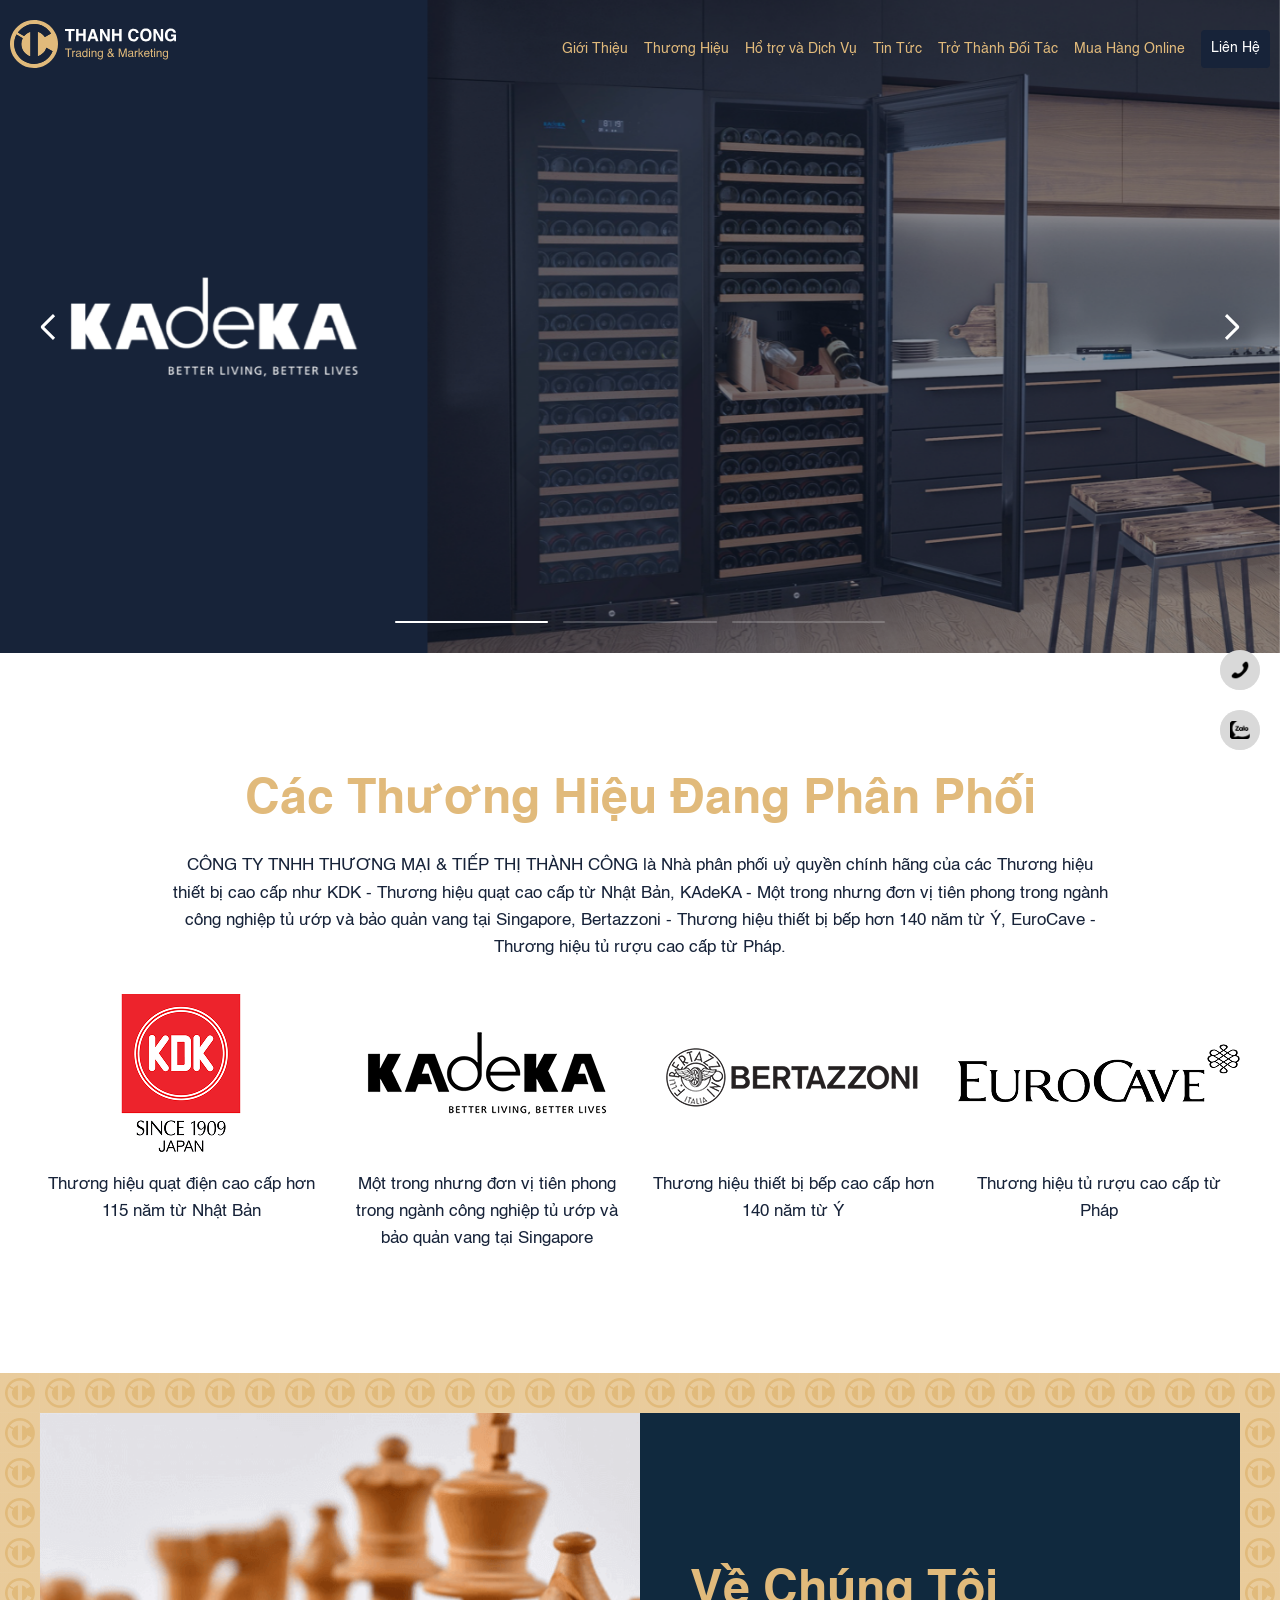
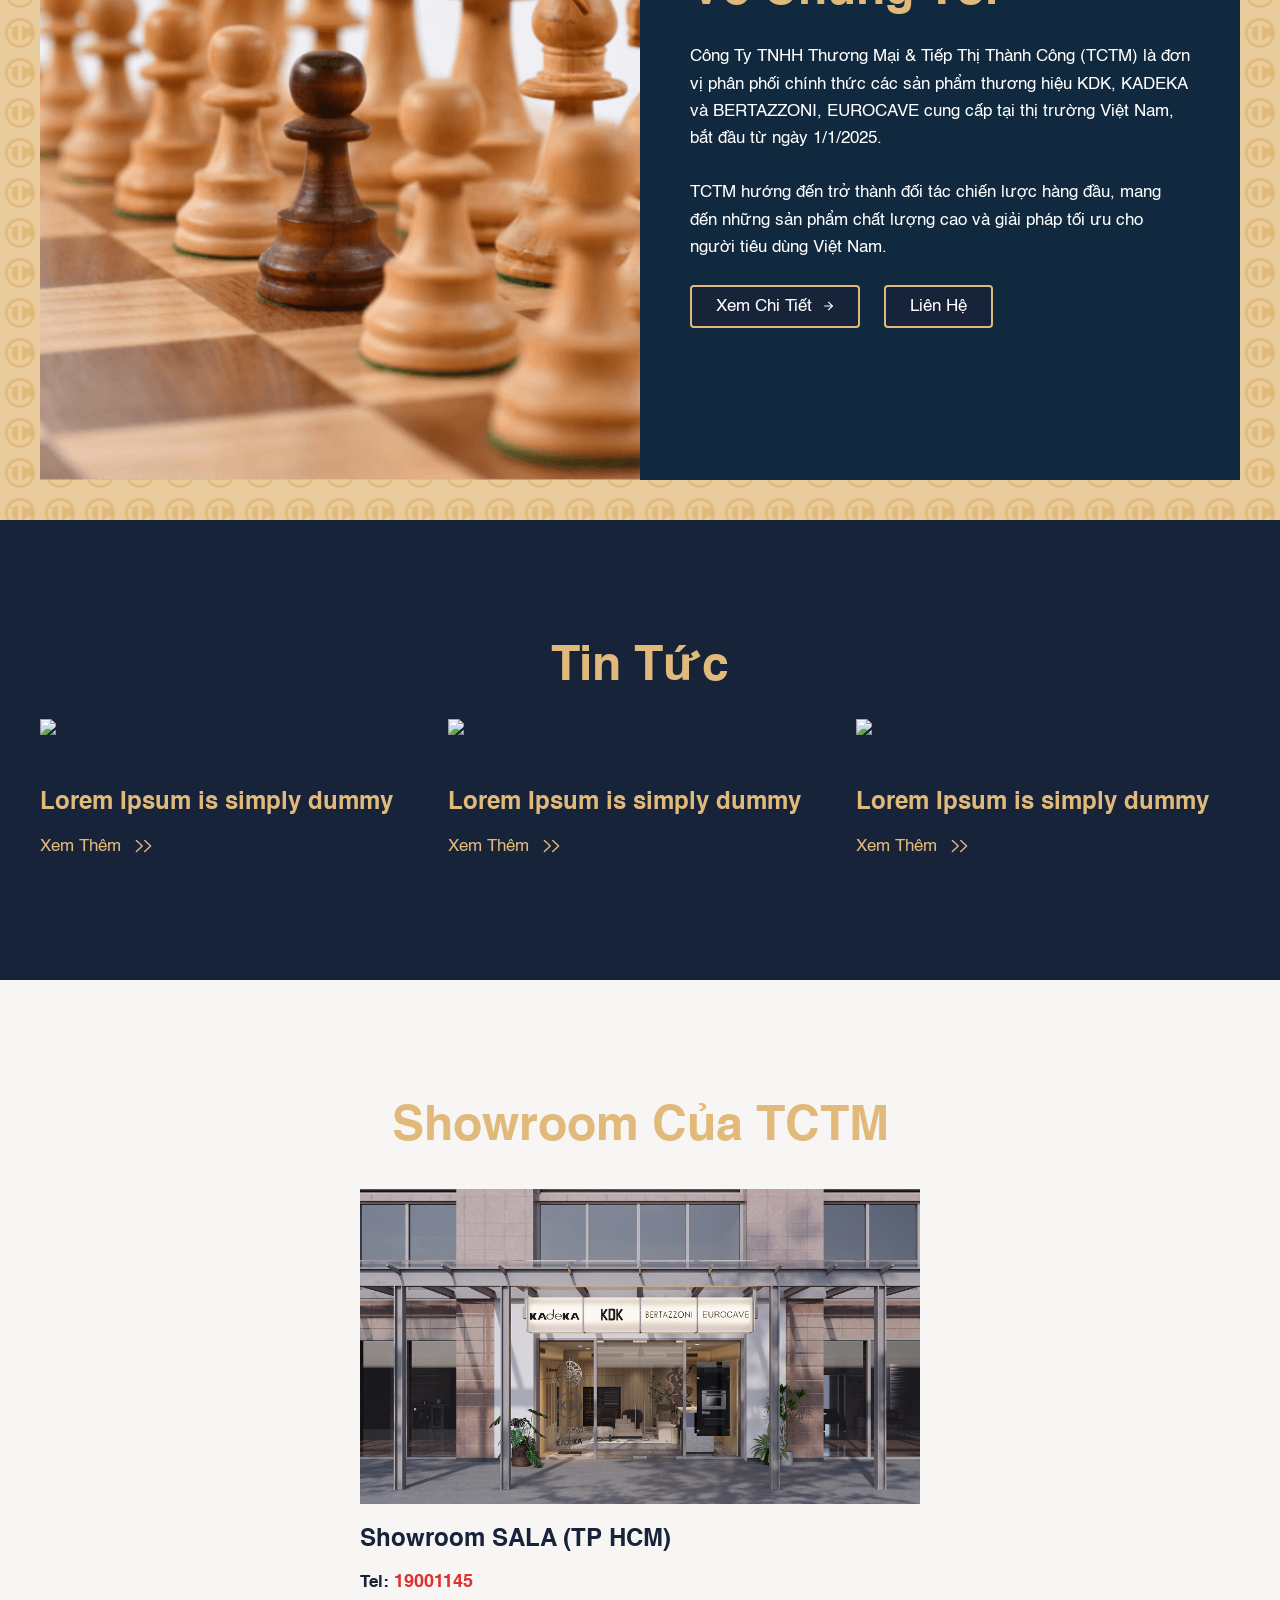
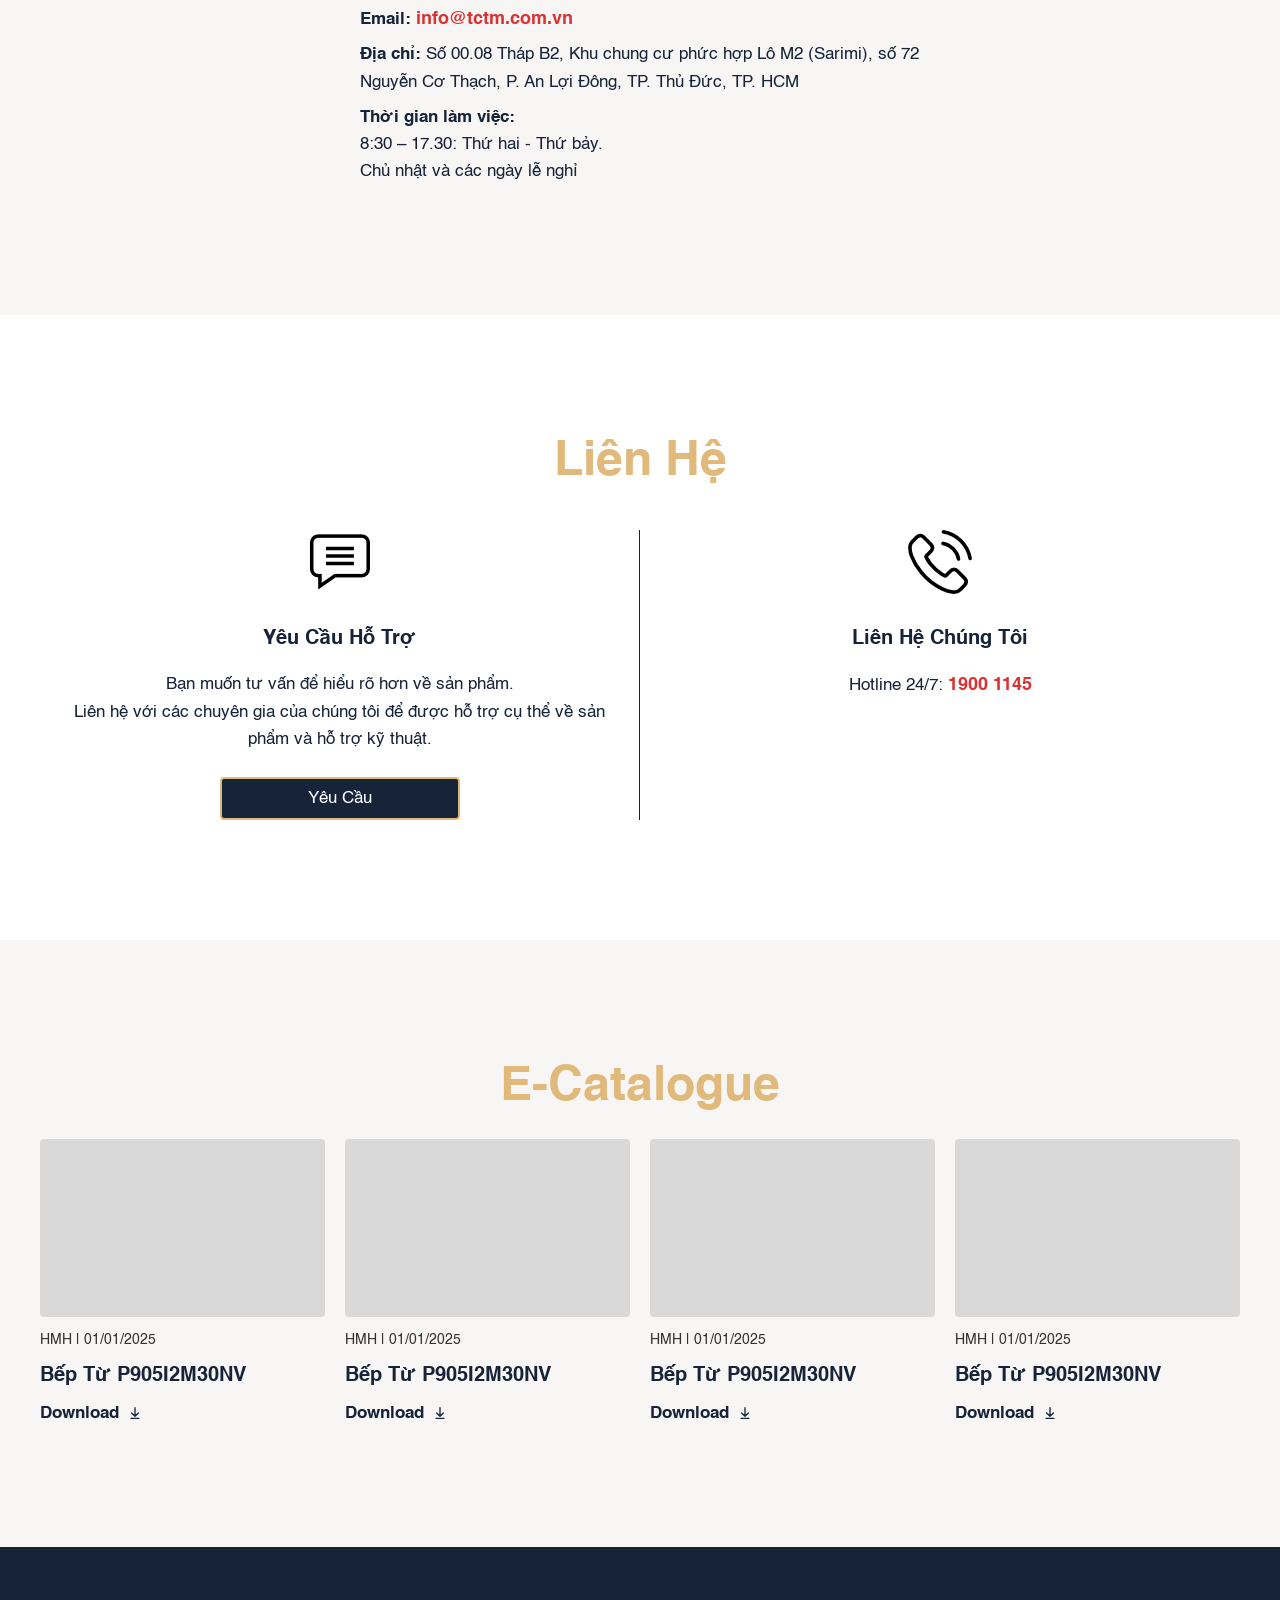
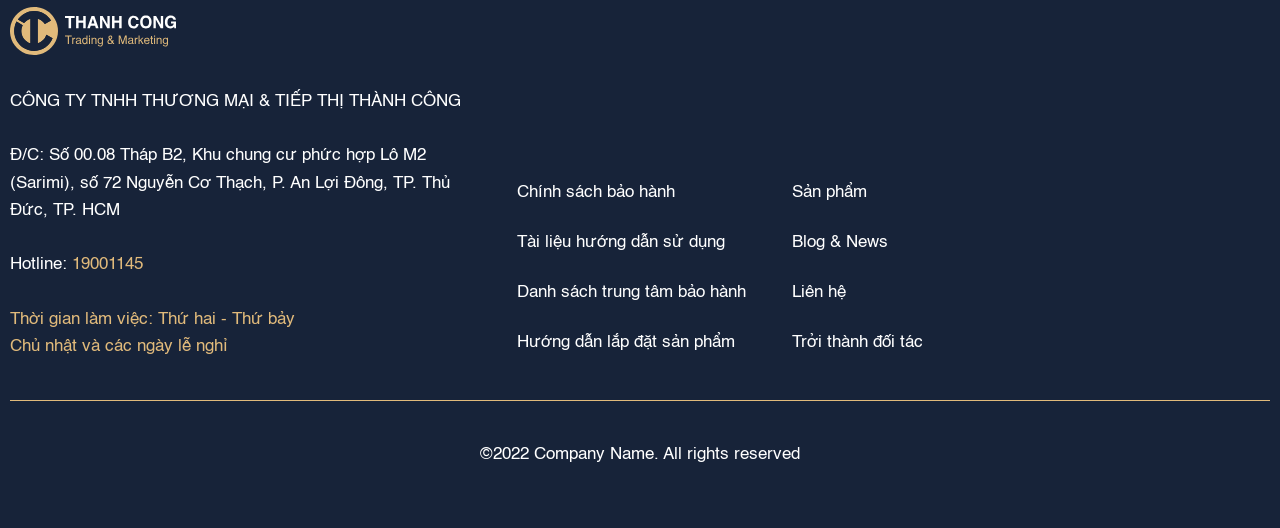
==== commit 10431d7a: "up css" ====
--- a/index.html
+++ b/index.html
@@ -97,8 +97,7 @@
           </div>
           <div class="c-partner__item">
             <a href="https://universal.bertazzoni.com/" target="_blank" rel="noopener noreferrer">
-              <img src="/assets/imgs/logo-bertazzoni.png"
-                alt="logo bertazzoni">
+              <img src="/assets/imgs/logo-bertazzoni.png" alt="logo bertazzoni">
             </a>
             <h3 class="c-partner__desc">Thương hiệu thiết bị bếp cao cấp hơn 140 năm từ Ý</h3>
           </div>
@@ -399,6 +398,19 @@
     </div>
   </footer>
 
+  <ul class="c-footer__social">
+    <li>
+      <a href="tel:19001145">
+        <img src="/assets/imgs/icon-phone-03.png" alt="icon phone">
+      </a>
+    </li>
+    <li>
+      <a href="https://zalo.me/2380433647108267875" target="_blank">
+        <img src="/assets/imgs/icon-zalo.png" alt="icon zalo">
+      </a>
+    </li>
+  </ul>
+
   <!-- JS -->
   <script src="https://code.jquery.com/jquery-3.7.1.min.js"></script>
   <script src="/assets/venders/js/slick.min.js"></script>
--- a/assets/css/style.css
+++ b/assets/css/style.css
@@ -1 +1 @@
-html{box-sizing:border-box;word-break:normal;tab-size:4}*,::before,::after{background-repeat:no-repeat;box-sizing:inherit}*{padding:0;margin:0}details,main{display:block}a{background-color:transparent;text-decoration:none;transition:opacity .3s ease-in-out;color:inherit}a:hover,a:active{outline-width:0}b,strong{font-weight:bolder}ul,ol{margin-left:20px;margin-bottom:30px}ul li,ol li{line-height:2}input{border-radius:0}[type=search]::-webkit-search-decoration{-webkit-appearance:none}textarea{overflow:auto;resize:vertical}button,input,optgroup,select,textarea{font:inherit}optgroup{font-weight:bold}button{overflow:visible}button,select{text-transform:none}button,input,select,textarea{background-color:transparent;border-style:none}a:focus,button:focus,input:focus,select:focus,textarea:focus{outline-width:0}img{max-width:100%}html{font-family:"Helvetica",sans-serif;font-size:62.5%;font-weight:400;line-height:1.6}body{font-size:1.7rem;color:#172339}@font-face{font-family:"Helvetica";src:url("/assets/fonts/Helvetica.ttf") format("truetype");font-weight:normal;font-style:normal}@font-face{font-family:"Helvetica";src:url("/assets/fonts/Helvetica-Bold.ttf") format("truetype");font-weight:bold;font-style:normal}@font-face{font-family:"Helvetica";src:url("/assets/fonts/Helvetica-BoldOblique.ttf") format("truetype");font-weight:bold;font-style:italic}@font-face{font-family:"Helvetica Compressed";src:url("/assets/fonts/helvetica-compressed.otf") format("opentype");font-weight:normal;font-style:normal}@font-face{font-family:"Helvetica";src:url("/assets/fonts/helvetica-light.ttf") format("truetype");font-weight:300;font-style:normal}@font-face{font-family:"Helvetica";src:url("/assets/fonts/Helvetica-Oblique.ttf") format("truetype");font-weight:normal;font-style:italic}@font-face{font-family:"Helvetica Rounded";src:url("/assets/fonts/helvetica-rounded-bold.otf") format("opentype");font-weight:bold;font-style:normal}.c-title__01{font-family:"Helvetica";font-weight:700;font-size:clamp(2.6rem,4vw,4.8rem);line-height:55px;color:#e1ba7b;text-transform:capitalize;margin-bottom:24px}@media screen and (max-width: 767px){.c-title__01{line-height:1.6}}.c-title__02{font-weight:700;font-size:24px;line-height:1.6}@media screen and (max-width: 767px){.c-title__02{font-size:20px}}.c-title__03{font-weight:600;font-size:20px;margin-bottom:16px;text-transform:capitalize}.c-desc__01{font-family:"Helvetica";font-weight:400;font-size:17px;line-height:1.6;margin-bottom:24px}.c-text--align-center01{text-align:center;max-width:940px;margin-inline:auto}.c-text__white01{color:#fff}.c-text__yellow01{color:#e1ba7b}.l-container{width:100%;max-width:1220px;margin-inline:auto;padding:0 10px}.u-d-none{display:none}.c-header{position:fixed;top:0;left:0;width:100%;z-index:1000}.c-header::before{content:"";position:absolute;inset:0;background-color:transparent;z-index:0}.c-header.is-fixed::before{background-color:#1723392e;backdrop-filter:blur(20px)}.c-header__container{position:relative;display:flex;justify-content:space-between;align-items:center;gap:20px;max-width:1440px;margin-inline:auto;padding:20px 10px}@media screen and (max-width: 767px){.c-header__container{padding:10px}}@media screen and (max-width: 1025px){.c-header__nav{position:absolute;top:0;left:0;width:100%;height:100vh;transform:translateX(100%);background-color:#172339;transition:transform .3s ease-in-out}}.c-header__nav.is-active{transform:translateX(0)}.c-header__nav ul{display:flex;align-items:center;gap:16px;list-style:none;margin:0}@media screen and (max-width: 1025px){.c-header__nav ul{flex-direction:column;padding:40px 10px;height:100%}}.c-header__nav a{color:#e1ba7b;font-family:"Helvetica",sans-serif;font-size:17px;line-height:1.6;text-decoration:none}@media(min-width: 1022px)and (max-width: 1300px){.c-header__nav a{font-size:14px}}.c-header__nav li{position:relative}.c-header__nav li.active-page a{color:#fff;font-weight:700}.c-header__btn01{display:flex;align-items:center;min-height:38px;background-color:#172339;color:#fff !important;border-radius:4px;padding:5px 10px;transition:background-color .3s ease-in-out}.c-header__btn01:hover{background-color:#e1ba7b}@media screen and (max-width: 767px){.c-header__btn01{border:2px solid #e1ba7b;border-radius:4px}}.c-header__btn02{display:none !important;position:relative;font-size:0;display:inline;width:36px;height:36px;background-color:#172339;border-radius:50%}@media screen and (max-width: 1025px){.c-header__btn02{display:block !important}}.c-header__btn02::before,.c-header__btn02::after{content:"";position:absolute;width:18px;height:2px;background-color:#fff;top:50%;left:50%;transition:transform .3s ease-in-out}.c-header__btn02::before{top:14px;transform:translate(-50%, -50%)}.c-header__btn02::after{top:22px;transform:translate(-50%, -50%)}.c-header__btn02.is-active{background-color:#e1ba7b}.c-header__btn02.is-active::before{top:50%;transform:translate(-50%, -50%) rotate(45deg)}.c-header__btn02.is-active::after{top:50%;transform:translate(-50%, -50%) rotate(-45deg)}.c-header__btn03 span{color:#fff}@media screen and (max-width: 767px){.c-header__logo{width:100px;height:40px;display:inline-flex}}@media screen and (max-width: 1025px){.c-header__sub-menu-flag{text-align:center}}.c-header__sub-menu-flag a.is-active~ul{visibility:visible;opacity:1}@media screen and (max-width: 1025px){.c-header__sub-menu-flag a.is-active~ul{display:flex}}.c-header__sub-menu-flag ul{position:absolute;top:calc(100% + 10px);display:flex;align-items:start;flex-direction:column;min-width:110px;visibility:hidden;opacity:0;transition:visibility .3s ease-in-out,opacity .3s ease-in-out}@media screen and (max-width: 1025px){.c-header__sub-menu-flag ul{position:relative;top:auto;left:auto;display:none;visibility:visible;opacity:1;padding:20px 0;align-items:center}}.c-header__sub-menu-flag ul a,.c-header__sub-menu-flag ul span{display:flex;align-items:center;gap:5px;color:#fff;font-size:14px;cursor:pointer}@media screen and (max-width: 1025px){.c-header__sub-menu-flag ul a,.c-header__sub-menu-flag ul span{justify-items:center}}.c-footer{background-color:#172339;padding-block:60px;color:#fff}@media screen and (max-width: 767px){.c-footer{padding-block:40px}}.c-footer__container{max-width:1340px;margin-inline:auto;padding-inline:10px}.c-footer__group01{display:flex;gap:35px;flex-wrap:wrap;justify-content:space-between}.c-footer__group02{text-align:center;font-weight:400;font-size:17px;line-height:1.6;border-top:1px solid #e1ba7b;padding-top:40px;margin-top:40px}@media screen and (min-width: 1024px){.c-footer__item{max-width:348px}}@media screen and (max-width: 767px){.c-footer__item{width:100%}}.c-footer__item01{width:100%;max-width:460px}.c-footer__item iframe{width:100%;max-width:100%}.c-footer__text01{margin-top:24px}.c-footer__menu ul{margin:0;list-style:none}.c-footer__menu ul li:not(:last-child){margin-bottom:16px}.c-footer__menu a{text-underline-offset:8px;transition:all .3s ease-in-out}.c-footer__menu a:hover{color:#e1ba7b;text-decoration:underline}.p-about__misson{background-color:#f7f6f4;padding-block:90px}.p-about__misson--list{display:grid;grid-template-columns:repeat(3, 271px);justify-content:center;gap:20px 40px;margin-top:60px}@media screen and (max-width: 1025px){.p-about__misson--list{grid-template-columns:repeat(3, 1fr);gap:20px}}@media screen and (max-width: 767px){.p-about__misson--list{grid-template-columns:271px;justify-content:center;gap:40px}}.p-about__misson--item{position:relative}.p-about__misson--sub-title{font-weight:700;font-size:20px;line-height:1.6;margin:12px 0}.p-about__misson--icon{display:inline-flex;width:60px;height:60px;margin-inline:auto;padding:15px;border-radius:50%;background-color:#2e394d}.p-about__misson--desc{font-size:16px}.p-about__vison{padding:95px 0;background:url("/assets/imgs/bg-about-01.png") no-repeat top left/cover}.p-about__vison--box{display:grid;grid-template-columns:467px 520px;align-items:center;gap:20px;justify-content:space-between}@media screen and (max-width: 1025px){.p-about__vison--box{grid-template-columns:1fr 1fr}}@media screen and (max-width: 767px){.p-about__vison--box{grid-template-columns:1fr}}@media screen and (min-width: 1024px){.p-about__vison--box .c-title__01{margin-bottom:32px}}.p-about__review{padding:90px 0;overflow-x:hidden;background-color:#172339}.p-about__review--slider{margin-top:50px}.p-about__review--slider .slick-list{margin-inline:-25px}@media screen and (max-width: 1025px){.p-about__review--slider .slick-list{margin-inline:-10px}}.p-about__review--slider .slick-slide{margin-inline:25px}@media screen and (max-width: 1025px){.p-about__review--slider .slick-slide{margin-inline:10px}}.p-about__review--slider .slick-dots{position:static;margin-top:60px}@media screen and (max-width: 767px){.p-about__review--slider .slick-dots{margin-top:20px}}.p-about__review--slider .slick-dots li,.p-about__review--slider .slick-dots button{width:15px;height:15px}@media screen and (max-width: 767px){.p-about__review--slider .slick-dots li,.p-about__review--slider .slick-dots button{width:8px;height:8px}}.p-about__review--slider .slick-dots button{display:inline-flex;border-radius:50px;background-color:#fff;transition:width .3s ease-in-out}.p-about__review--slider .slick-dots button::before{content:unset}.p-about__review--slider .slick-dots li{transition:width .3s ease-in-out}.p-about__review--slider .slick-dots li.slick-active{width:45px}.p-about__review--slider .slick-dots li.slick-active button{background-color:#e1ba7b;width:45px}.p-about__review--box01{background-color:#fff;padding:30px;border-radius:10px}.p-about__review--box02{display:grid;grid-template-columns:40px 1fr;gap:20px;padding-left:10px;margin-bottom:24px}.p-about__review--text01{font-weight:700;font-size:17px;line-height:1.6}.p-about__review--text02{font-weight:400;font-size:12px;line-height:1.6;color:#e1ba7b}.p-about__support{padding:80px 0;background-color:#f7f6f4}.p-about__support--inner{max-width:768px;margin-inline:auto}.p-about__support--text01{text-align:center}.p-product__archive{background-color:#10293e;padding:60px 0}.p-product__archive02{background-color:#f7f6f4;padding:60px 0}.p-product__archive--inner{display:grid;grid-template-columns:324px 1fr;gap:55px}@media screen and (max-width: 1025px){.p-product__archive--inner{grid-template-columns:1fr;gap:30px}}.p-product__archive--inner02{display:grid;grid-template-columns:1fr 1fr 1fr;gap:50px 22px;margin-top:40px}@media screen and (max-width: 767px){.p-product__archive--inner02{grid-template-columns:1fr 1fr;gap:20px 10px}}.p-product__archive--inner03{display:grid;grid-template-columns:repeat(4, 1fr);gap:30px 20px}@media screen and (max-width: 1025px){.p-product__archive--inner03{grid-template-columns:repeat(2, 1fr)}}@media screen and (max-width: 767px){.p-product__archive--inner03{grid-template-columns:1fr}}.p-product__archive--cats{list-style-type:none;display:grid;gap:20px}.p-product__archive--cats a{display:flex;justify-content:space-between;align-items:center;font-weight:700;font-size:17px;line-height:1.6;color:#fff}.p-product__archive--cats a::after{content:"";width:16px;height:16px;display:inline-flex;background:url("/assets/imgs/icon-arrow-05.svg") no-repeat center/contain;transition:transform .3s ease-in-out}.p-product__archive--cats a:hover::after{transform:translateX(5px)}.p-product__archive--box01{display:flex;flex-wrap:wrap;justify-content:space-between;align-items:center;gap:10px;color:#fff}.p-product__archive--box02{display:flex;align-items:center;gap:12px}.p-product__archive--box03{display:flex;flex-direction:column;height:100%;gap:8px;margin-top:12px}.p-product__archive--icon01{display:inline-flex;width:16px;height:16px;background:url("/assets/imgs/icon-arrow-06.svg") no-repeat center/contain;margin:0 0 0 8px}.p-product__archive--title01{font-weight:600;font-size:28px;line-height:34px;letter-spacing:.2px;text-transform:capitalize;color:#e1ba7b}.p-product__archive--title02{font-weight:700;font-size:20px;line-height:1.6}@media screen and (max-width: 1025px){.p-product__archive--title02{font-size:16px}}.p-product__archive--title03{font-weight:600;font-size:36px;margin-bottom:24px}.p-product__archive--text01{font-style:normal;font-weight:400;font-size:16px;line-height:19px;color:#fff}.p-product__archive--text02{color:#333;font-size:14px}.p-product__archive--item{overflow:hidden;display:flex;flex-direction:column}.p-product__archive--item:hover .p-product__archive--img::after,.p-product__archive--item:hover .p-product__archive--link02{opacity:1}.p-product__archive--img{position:relative;display:flex;position:relative;overflow:hidden;flex:none;border-radius:4px}.p-product__archive--img::after{content:"";position:absolute;inset:0;background:#f5f5f500;backdrop-filter:blur(5px);opacity:0;transition:opacity .3s ease-in}.p-product__archive--img img{width:100%;height:auto}.p-product__archive--link{position:relative;background-color:#ffa005;color:#fff;padding:5px;border-radius:4px;display:flex;justify-content:center;align-items:center;gap:10px;font-weight:400;font-size:17px;line-height:1.6;margin-top:auto}@media screen and (max-width: 1025px){.p-product__archive--link{font-size:14px}}.p-product__archive--link::after{content:"";display:inline-flex;width:16px;height:16px;background:url("/assets/imgs/icon-arrow-02.svg") no-repeat center/contain;transition:transform .3s ease-in-out}.p-product__archive--link:hover::after{transform:translateX(5px)}.p-product__archive--link02{position:absolute;top:50%;left:50%;transform:translate(-50%, -50%);background-color:#172339;color:#fff;padding:10px 20px;border-radius:4px;display:flex;width:max-content;gap:10px;opacity:0;transition:opacity .3s ease-in;z-index:2}.p-product__archive--link02::after{content:"";display:inline-flex;width:16px;height:16px;background:url("/assets/imgs/icon-arrow07.svg") no-repeat center center/16px;margin-top:2px}.p-product__archive--link03{display:flex;gap:8px;align-items:center;color:#172339;font-weight:600;text-underline-offset:4px}.p-product__archive--link03:hover{text-decoration:underline}.p-product__archive--link03::after{content:"";display:inline-flex;width:16px;height:16px;background:url("/assets/imgs/icon-dowload01.svg") no-repeat center center/16px}.p-product__single--inner01{padding-block:60px}@media screen and (max-width: 767px){.p-product__single--inner01{padding-block:30px}}.p-product__single--inner02{padding-block:60px}@media screen and (max-width: 767px){.p-product__single--inner02{padding-block:30px}}.p-product__single--inner02 .c-article__contents{color:#2e394d}.p-product__single--box01{display:grid;grid-template-columns:584px 1fr;gap:104px}@media screen and (max-width: 1025px){.p-product__single--box01{grid-template-columns:300px 1fr;gap:30px}}@media screen and (max-width: 767px){.p-product__single--box01{display:block}}.p-product__single--box02{display:flex;justify-content:center;gap:20px;margin-bottom:60px;border-bottom:1px solid #2e394d}@media screen and (max-width: 767px){.p-product__single--box02{gap:5px;justify-content:space-between}}.p-product__single--box03{max-width:840px;margin-inline:auto}.p-product__single--box04{display:grid;grid-template-columns:repeat(4, 1fr);gap:20px}@media screen and (max-width: 1025px){.p-product__single--box04{grid-template-columns:repeat(2, 1fr)}}@media screen and (max-width: 767px){.p-product__single--box04{grid-template-columns:1fr}}.p-product__single--tab{display:none}.p-product__single--tab.is-active{display:block}.p-product__single--btn01{padding:10px 0;border-bottom:2px solid transparent;cursor:pointer;transition:border-color .3s ease-in-out,color .3s ease-in-out}@media screen and (max-width: 767px){.p-product__single--btn01{font-size:13px}}.p-product__single--btn01.is-active{border-bottom-color:#172339}.p-product__single--btn01:hover{color:#e1ba7b}.p-product__single--content01{margin-top:50px}.p-product__single--content02 table{width:100%}.p-product__single--content02 table th{text-align:left;background-color:#f5f5f5;width:300px}@media screen and (max-width: 767px){.p-product__single--content02 table th{width:unset}}.p-product__single--content02 table td{background-color:#f9f9f9}.p-product__single--content02 table th,.p-product__single--content02 table td{padding:10px 20px;font-size:14px}@media screen and (max-width: 767px){.p-product__single--content02 table th,.p-product__single--content02 table td{font-size:12px;padding:10px}}.p-product__single--slider{border:1px solid #2e394d}.p-product__single--slider img{width:100%;aspect-ratio:1/1}.p-product__single--slider .slick-arrow{width:48px;height:48px;z-index:2;background-color:#fff;border-radius:50%;background:#fff url("/assets/imgs/icon-arrow-03.svg") no-repeat center/16px;opacity:.3;transition:opacity .3s ease-in-out}.p-product__single--slider .slick-arrow:hover{opacity:.8}@media screen and (max-width: 767px){.p-product__single--slider .slick-arrow{width:32px;height:32px;background-size:12px}}.p-product__single--slider .slick-arrow::before{content:""}.p-product__single--slider .slick-next{right:24px}.p-product__single--slider .slick-prev{left:24px;transform:translate(0, -50%) rotate(180deg)}.p-product__single--title01{font-size:35px;line-height:1.6;margin-bottom:16px}.p-product__single--intro01{margin-bottom:16px}.p-product__single--link01{width:100%;text-align:center;justify-content:center}.p-archive__cats{padding:60px 0;background-color:#10293e}.p-archive__cats--inner01{display:grid;gap:40px}.p-archive__cats--box01{text-align:center;margin-bottom:60px}.p-archive__cats--title02{color:#fff;font-size:24px;font-weight:700;margin:24px 0 32px;color:#e1ba7b}.p-archive__cats--title02:hover{text-decoration:underline}.p-archive__cats--desc01{color:#fff;max-width:420px;margin-inline:auto}.p-archive__cats--intro{font-size:14px;display:flex;align-items:center;gap:18px}.p-archive__cats--date,.p-archive__cats--cat{position:relative;display:inline-flex;gap:8px;align-items:center}.p-archive__cats--date::before,.p-archive__cats--cat::before{content:"";display:inline-flex;width:16px;height:16px}.p-archive__cats--cat::before{background:url("/assets/imgs/icon-tag-01.svg") no-repeat center center/contain}.p-archive__cats--date::before{background:url("/assets/imgs/icon-time-01.svg") no-repeat center center/contain}.p-archive__cats--icon01{display:inline-flex;width:24px;height:1px;background-color:#fff}.p-archive__cats--item{color:#fff;display:grid;grid-template-columns:560px 1fr;align-items:center;gap:24px}@media screen and (max-width: 1025px){.p-archive__cats--item{grid-template-columns:300px 1fr}}@media screen and (max-width: 767px){.p-archive__cats--item{grid-template-columns:1fr}}.p-archive__cats--item:hover .p-archive__cats--img img{transform:scale(1.1)}.p-archive__cats--img{display:inline-flex;overflow:hidden;border-radius:8px}.p-archive__cats--img img{width:100%;height:100%;object-fit:cover;transition:transform .3s ease-in-out;aspect-ratio:16/9}.p-archive__container{max-width:1020px;padding-inline:10px;margin-inline:auto}.c-btn__01{font-weight:400;font-size:17px;line-height:1.6;cursor:pointer;display:inline-flex;align-items:center;gap:10px;background-color:#172339;color:#fff;padding:6px 24px;border:2px solid #e1ba7b;border-radius:4px;transition:background-color .3s ease-in-out,color .3s ease-in-out}.c-btn__01:hover{background-color:#e1ba7b;color:#172339}.c-btn__01.is-icon::after{content:"";display:inline-block;width:12px;height:12px;background:url("/assets/imgs/icon-arrow-02.svg") no-repeat center center/contain;transition:background .3s ease-in-out}.c-btn__01.is-icon:hover::after{background:url("/assets/imgs/icon-arrow-03.svg") no-repeat center center/contain}.c-btn__group01{display:flex;gap:24px;flex-wrap:wrap}.c-mv img{width:100%}.c-mv .slick-slider{margin:0}.c-mv .slick-arrow{z-index:2;width:24px;height:48px;background:url("/assets/imgs/icon-arrow-01.svg") no-repeat center center/contain}.c-mv .slick-arrow::before{content:unset}@media screen and (max-width: 767px){.c-mv .slick-arrow{width:16px;height:40px}}.c-mv .slick-prev{left:36px}@media screen and (max-width: 767px){.c-mv .slick-prev{left:10px}}.c-mv .slick-next{right:36px;transform:translate(0, -50%) rotate(180deg)}@media screen and (max-width: 767px){.c-mv .slick-next{right:10px}}.c-mv .slick-dots{position:absolute;bottom:30px;left:50%;transform:translateX(-50%);display:flex !important;justify-content:center;gap:5px;width:100%;max-width:500px;margin-inline:auto}.c-mv .slick-dots li{width:100%;height:2px;background:rgba(255,255,255,.2);position:relative;overflow:hidden;border-radius:3px}.c-mv .slick-dots li .progress{position:absolute;top:0;left:0;width:100%;height:100%;background:#fff;transform:scaleX(0);transform-origin:0 0}.c-mv .slick-dots li.slick-active .progress{animation:sliderPagination 5s linear .2s forwards}.c-mv .slick-dots li .progress.active{width:100%}.c-mv .slick-dots li button{display:none}@keyframes sliderPagination{100%{transform:scaleX(1);opacity:1}}.c-article__detail{background-color:#10293e;padding:60px 0}.c-article__inner01{max-width:820px;padding-inline:10px;margin-inline:auto}.c-article__thumbnail{margin:40px 0}.c-article__thumbnail img{width:100%;aspect-ratio:16/9;border-radius:4px}.c-article__title01{margin-top:16px}.c-article__contents{color:#fff;font-size:16px}@media screen and (max-width: 767px){.c-article__contents{font-size:14px}}.c-article__contents h2{font-size:28px;color:#e1ba7b}@media screen and (max-width: 767px){.c-article__contents h2{font-size:20px}}.c-article__contents h3{font-size:22px;color:#e1ba7b}@media screen and (max-width: 767px){.c-article__contents h3{font-size:18px}}.c-article__contents h4{font-size:20px}@media screen and (max-width: 767px){.c-article__contents h4{font-size:16px}}.c-article__contents h5{font-size:18px}@media screen and (max-width: 767px){.c-article__contents h5{font-size:15px}}.c-article__contents h6{font-size:16px}@media screen and (max-width: 767px){.c-article__contents h6{font-size:14px}}.c-article__contents h2,.c-article__contents h3,.c-article__contents h4,.c-article__contents h5,.c-article__contents h6{margin-bottom:20px}.c-article__contents p,.c-article__contents ul li,.c-article__contents ol li{margin-bottom:16px;font-weight:400;line-height:1.7;letter-spacing:.02em}.c-article__contents a{color:#e1ba7b}.c-article__blogs{padding:80px 0;background-color:#172339}.c-article__blogs--box01{display:grid;grid-template-columns:1fr 1fr 1fr;margin-top:40px;gap:30px}@media screen and (max-width: 1025px){.c-article__blogs--box01{grid-template-columns:1fr 1fr;gap:20px}}@media screen and (max-width: 767px){.c-article__blogs--box01{grid-template-columns:1fr}}.c-article__blogs--item{color:#fff}.c-article__blogs--img{display:flex;overflow:hidden;border-radius:4px}.c-article__blogs--img img{width:100%}.c-article__blogs--img:hover img{transform:scale(1.1)}.c-article__blogs--img img{aspect-ratio:16/9;transition:transform .3s ease-in-out}.c-article__blogs--title01{font-size:20px;margin:16px 0;color:#e1ba7b;text-underline-offset:4px}.c-article__blogs--title01:hover{text-decoration:underline}.c-paging{color:#fff;display:flex;justify-content:center;align-items:center;flex-wrap:wrap;gap:10px;margin-top:40px}.c-paging .page-numbers{display:inline-flex;justify-content:center;align-items:center;width:40px;height:40px;border:1px solid #fff;background-color:#172339;border-radius:4px;transition:all .3s ease-in-out}@media screen and (max-width: 767px){.c-paging .page-numbers{width:28px;height:28px;font-size:12px}}.c-paging .page-numbers.current{background-color:#e1ba7b;border-color:#e1ba7b}.c-paging a.page-numbers:hover{background-color:#e1ba7b;border-color:#e1ba7b}.c-breadcrumb{background-color:#172339;padding:96px 0 0}@media screen and (max-width: 1025px){.c-breadcrumb{padding-top:86px}}@media screen and (max-width: 767px){.c-breadcrumb{padding-top:60px}}.c-breadcrumb__inner{border-top:1px solid #fff}.c-breadcrumb ul{display:flex;margin:0;padding:20px 0;list-style-type:none;gap:5px}.c-breadcrumb ul li:not(:first-child){position:relative;padding-left:10px}.c-breadcrumb ul li:not(:first-child)::before{content:"/";position:absolute;left:0;color:#fff}.c-breadcrumb ul a{color:#fff}.c-breadcrumb ul span{color:#e1ba7b}.c-about{padding-block:40px;background:linear-gradient(0deg, rgba(225, 186, 123, 0.5), rgba(225, 186, 123, 0.5)),url("/assets/imgs/logo-02.png");background-size:40px 40px}@media screen and (max-width: 767px){.c-about{padding:0}}@media screen and (max-width: 767px){.c-about .l-container{padding:0}}.c-about__inner{display:grid;grid-template-columns:1fr 1fr;gap:0}@media screen and (max-width: 767px){.c-about__inner{grid-template-columns:1fr}}@media screen and (max-width: 1025px){.c-about__left{display:inline-flex}}.c-about__left img{height:100%;object-fit:cover;aspect-ratio:1/1}.c-about__right{display:flex;flex-direction:column;justify-content:center;background-color:#10293e;padding:50px}@media screen and (max-width: 1025px){.c-about__right{padding:40px}}@media screen and (max-width: 767px){.c-about__right{padding:20px}}@media screen and (max-width: 767px){.c-about__right .c-btn__01{width:100%;text-align:center;justify-content:center}}.c-about__desc{color:#fff}.c-about__desc-02{font-size:15px}.c-partner{padding:120px 0}@media screen and (max-width: 1025px){.c-partner{padding:80px 0}}.c-partner__inner{display:grid;grid-template-columns:repeat(4, 1fr);gap:24px}@media screen and (max-width: 1025px){.c-partner__inner{grid-template-columns:repeat(2, 1fr)}}@media screen and (max-width: 767px){.c-partner__inner{grid-template-columns:repeat(2, 1fr)}}.c-partner__item{text-align:center;display:flex;flex-direction:column;align-items:center;text-align:center;gap:10px}.c-partner__desc{margin-top:auto;font-weight:400;font-size:17px;line-height:1.6}.c-partner__desc-en{margin-top:auto;font-weight:400;font-size:16px;line-height:1.6}.c-partner img{width:fit-content}.c-blogs{background-color:#172339;padding:120px 0}@media screen and (max-width: 1025px){.c-blogs{padding:80px 0}}.c-blogs__inner{display:grid;grid-template-columns:1fr 1fr 1fr;gap:24px}@media screen and (max-width: 1025px){.c-blogs__inner{grid-template-columns:1fr 1fr}}@media screen and (max-width: 767px){.c-blogs__inner{grid-template-columns:1fr}}.c-blogs__item:hover img{transform:scale(1.1)}.c-blogs__img a{display:inline-flex;position:relative;overflow:hidden}.c-blogs__img img{aspect-ratio:16/9;transition:transform .3s ease-in-out}.c-blogs__contents{margin-top:16px}.c-blogs__title{color:#e1ba7b;text-underline-offset:8px;transition:all .3s ease-in-out;margin-bottom:10px}.c-blogs__title:hover{text-decoration:underline}.c-blogs__desc{color:#fff;font-weight:400;font-size:17px;line-height:1.6;color:#fff;margin-block:16px}.c-blogs__link{display:flex;align-items:center;gap:12px;color:#e1ba7b;font-weight:400;font-size:17px;line-height:1.6}.c-blogs__link:hover::after{transform:translateX(5px)}.c-blogs__link::after{position:relative;content:"";display:inline-flex;width:20px;height:20px;background:url("/assets/imgs/icon-arrow-04.svg") no-repeat center center/contain;transition:transform .3s ease-in-out}.c-contact,.c-contact02{background-color:#10293e;padding-block:120px}@media screen and (max-width: 1025px){.c-contact,.c-contact02{padding:80px 0}}.c-contact02{background-color:#fff}.c-contact__inner{display:grid;grid-template-columns:384px 1fr;gap:24px;align-items:center;margin-top:40px}@media screen and (max-width: 1025px){.c-contact__inner{grid-template-columns:300px 1fr}}@media screen and (max-width: 767px){.c-contact__inner{grid-template-columns:1fr;gap:32px}}.c-contact__inner02{display:grid;grid-template-columns:1fr 1fr;margin-top:40px}@media screen and (max-width: 767px){.c-contact__inner02{grid-template-columns:1fr}}.c-contact__box01{margin-top:24px}.c-contact__box02{margin-bottom:24px}.c-contact__box03{text-align:center}.c-contact__group01{display:grid;grid-template-columns:1fr 1fr;gap:24px}@media screen and (max-width: 767px){.c-contact__group01{grid-template-columns:1fr;gap:0}}.c-contact__item01{text-align:center;padding:0 20px}@media screen and (max-width: 767px){.c-contact__item01{padding:20px 0}}.c-contact__item01:first-child{border-right:1px solid #172339}@media screen and (max-width: 767px){.c-contact__item01:first-child{border-right:0;border-bottom:1px solid #172339}}.c-contact__item02:not(:last-child){margin-bottom:16px;padding-bottom:16px;border-bottom:1px solid #e1ba7b}.c-contact__title02{color:#e1ba7b;margin-bottom:12px}.c-contact__title03{color:#e1ba7b;margin-bottom:9px}.c-contact__link01{font-weight:700;color:#fff}.c-contact__link01:hover{color:#e1ba7b}.c-contact__link02{font-weight:600;font-size:18px;color:#dc3232;text-underline-offset:2px}.c-contact__link02:hover{text-decoration:underline}.c-contact__form01 input,.c-contact__form01 textarea{width:100%;padding:20px;border-radius:4px;background-color:#172339;color:#fff;font-size:16px;line-height:1.6}.c-contact__form01 textarea{min-height:140px}.c-contact__modal--body{top:50%;left:50%;transform:translate(-50%, -50%);width:100%;max-width:480px;text-align:left;border:0;padding:20px;border-radius:8px}.c-contact__modal--body::backdrop{background-color:#000;opacity:.5}.c-contact__modal--title01,.c-contact__modal--title02{color:#172339;text-transform:uppercase;margin-bottom:20px}.c-contact__modal--title02{margin-top:20px;padding-top:10px;border-top:1px dashed #172339}.c-contact__modal--inner01{display:grid;grid-template-columns:1fr 1fr;gap:10px}.c-contact__modal--group01{margin-bottom:10px}.c-contact__modal--group01 input,.c-contact__modal--group01 textarea{width:100%;border:1px solid #ccc;padding:5px 10px;font-size:14px}.c-contact__modal--group01 input::placeholder,.c-contact__modal--group01 textarea::placeholder{color:#ccc}.c-contact__modal--group01 textarea{max-height:100px}.c-contact__modal--group02 input,.c-contact__modal--group02 button{background-color:red;color:#fff;padding:10px 15px;border-radius:4px;font-size:14px;line-height:1;font-weight:400;text-transform:uppercase;cursor:pointer;transition:all .3s ease-in-out}.c-contact__modal--group02 input:hover,.c-contact__modal--group02 button:hover{background-color:#172339}.c-contact__modal--btn01{width:100%;max-width:240px;justify-content:center;text-transform:capitalize}.c-contact__modal--btn02{cursor:pointer;position:absolute;top:10px;right:10px;font-size:0;width:18px;height:18px}.c-contact__modal--btn02:before,.c-contact__modal--btn02::after{content:"";position:absolute;top:50%;left:50%;width:10px;height:1px;background-color:#172339}.c-contact__modal--btn02::before{transform:translate(-50%, -50%) rotate(45deg)}.c-contact__modal--btn02::after{transform:translate(-50%, -50%) rotate(135deg)}.c-contact__modal--link01{position:relative;background-color:red;color:#fff;line-height:1;padding:10px;border-radius:4px;display:inline-flex;justify-content:center;gap:8px;align-items:center;font-size:18px;font-weight:600;transition:all .3s ease-in-out}.c-contact__modal--link01:hover{background-color:#172339}.c-contact__modal--link01::before{content:"";display:inline-flex;width:22px;height:22px;background:#dc3232 url("/assets/imgs/icon-phone02.png") no-repeat center center/10px;border-radius:50%}.c-contact__maps{margin-bottom:-20px}.c-contact__maps iframe{width:100%}.c-contact__img{margin-bottom:20px}.c-contact .wpcf7 form .wpcf7-response-output,.c-contact02 .wpcf7 form .wpcf7-response-output{margin-inline:0}.c-contact .wpcf7 form.failed .wpcf7-response-output,.c-contact02 .wpcf7 form.failed .wpcf7-response-output,.c-contact .wpcf7 form.aborted .wpcf7-response-output,.c-contact02 .wpcf7 form.aborted .wpcf7-response-output{color:#dc3232}.c-contact .wpcf7 form.invalid .wpcf7-response-output,.c-contact02 .wpcf7 form.invalid .wpcf7-response-output,.c-contact .wpcf7 form.unaccepted .wpcf7-response-output,.c-contact02 .wpcf7 form.unaccepted .wpcf7-response-output,.c-contact .wpcf7 form.payment-required .wpcf7-response-output,.c-contact02 .wpcf7 form.payment-required .wpcf7-response-output{color:#ffb900}.c-contact .wpcf7 form.sent .wpcf7-response-output,.c-contact02 .wpcf7 form.sent .wpcf7-response-output{color:#46b450}.c-contact .wpcf7-response-output,.c-contact02 .wpcf7-response-output,.c-contact .wpcf7-not-valid-tip,.c-contact02 .wpcf7-not-valid-tip{font-size:12px}.c-popup{position:fixed;z-index:99999;inset:0;display:flex;justify-content:center;align-items:center;flex-direction:column;padding:20px 10px}.c-popup::before{content:"";position:absolute;inset:0;background-color:#000;opacity:.4}.c-popup__inner{position:relative;max-width:1200px}.c-popup__close{position:absolute;top:-10px;right:-10px;font-size:0;display:inline;width:36px;height:36px;background-color:#fff;border-radius:50%;cursor:pointer}.c-popup__close::before,.c-popup__close::after{content:"";position:absolute;width:18px;height:2px;background-color:#172339;top:50%;left:50%;transition:transform .3s ease-in-out}.c-popup__close::before{transform:translate(-50%, -50%) rotate(45deg)}.c-popup__close::after{transform:translate(-50%, -50%) rotate(-45deg)}.c-popup__flag{cursor:pointer}.c-popup__flag.is-active~ul{visibility:visible;opacity:1}.c-popup__select{position:relative}.c-popup__select ul{display:flex;flex-direction:column;gap:15px;position:absolute;top:0;left:0;list-style-type:none;margin:0;padding:0;visibility:hidden;opacity:0;transition:opacity .3s ease-in-out,visibility .3s ease-in-out}.c-popup__select ul li,.c-popup__select ul a{display:inline-flex}.c-showroom{background-color:#f7f6f4;padding-block:120px}@media screen and (max-width: 1025px){.c-showroom{padding:80px 0}}.c-showroom__inner{display:flex;flex-wrap:wrap;justify-content:center;gap:20px}.c-showroom__item{display:flex;flex-direction:column;gap:8px;width:50%;padding:10px 20px}@media screen and (max-width: 767px){.c-showroom__item{width:100%;padding:0}}.c-showroom__title{font-size:24px;font-weight:600}.c-showroom__text01 a{font-size:18px;font-weight:600;color:#dc3232}
+html{box-sizing:border-box;word-break:normal;tab-size:4}*,::before,::after{background-repeat:no-repeat;box-sizing:inherit}*{padding:0;margin:0}details,main{display:block}a{background-color:transparent;text-decoration:none;transition:opacity .3s ease-in-out;color:inherit}a:hover,a:active{outline-width:0}b,strong{font-weight:bolder}ul,ol{margin-left:20px;margin-bottom:30px}ul li,ol li{line-height:2}input{border-radius:0}[type=search]::-webkit-search-decoration{-webkit-appearance:none}textarea{overflow:auto;resize:vertical}button,input,optgroup,select,textarea{font:inherit}optgroup{font-weight:bold}button{overflow:visible}button,select{text-transform:none}button,input,select,textarea{background-color:transparent;border-style:none}a:focus,button:focus,input:focus,select:focus,textarea:focus{outline-width:0}img{max-width:100%}html{font-family:"Helvetica",sans-serif;font-size:62.5%;font-weight:400;line-height:1.6}body{font-size:1.7rem;color:#172339}@font-face{font-family:"Helvetica";src:url("/assets/fonts/Helvetica.ttf") format("truetype");font-weight:normal;font-style:normal}@font-face{font-family:"Helvetica";src:url("/assets/fonts/Helvetica-Bold.ttf") format("truetype");font-weight:bold;font-style:normal}@font-face{font-family:"Helvetica";src:url("/assets/fonts/Helvetica-BoldOblique.ttf") format("truetype");font-weight:bold;font-style:italic}@font-face{font-family:"Helvetica Compressed";src:url("/assets/fonts/helvetica-compressed.otf") format("opentype");font-weight:normal;font-style:normal}@font-face{font-family:"Helvetica";src:url("/assets/fonts/helvetica-light.ttf") format("truetype");font-weight:300;font-style:normal}@font-face{font-family:"Helvetica";src:url("/assets/fonts/Helvetica-Oblique.ttf") format("truetype");font-weight:normal;font-style:italic}@font-face{font-family:"Helvetica Rounded";src:url("/assets/fonts/helvetica-rounded-bold.otf") format("opentype");font-weight:bold;font-style:normal}.c-title__01{font-family:"Helvetica";font-weight:700;font-size:clamp(2.6rem,4vw,4.8rem);line-height:55px;color:#e1ba7b;text-transform:capitalize;margin-bottom:24px}@media screen and (max-width: 767px){.c-title__01{line-height:1.6}}.c-title__02{font-weight:700;font-size:24px;line-height:1.6}@media screen and (max-width: 767px){.c-title__02{font-size:20px}}.c-title__03{font-weight:600;font-size:20px;margin-bottom:16px;text-transform:capitalize}.c-desc__01{font-family:"Helvetica";font-weight:400;font-size:17px;line-height:1.6;margin-bottom:24px}.c-text--align-center01{text-align:center;max-width:940px;margin-inline:auto}.c-text__white01{color:#fff}.c-text__yellow01{color:#e1ba7b}.l-container{width:100%;max-width:1220px;margin-inline:auto;padding:0 10px}.u-d-none{display:none}.c-header{position:fixed;top:0;left:0;width:100%;z-index:1000}.c-header::before{content:"";position:absolute;inset:0;background-color:transparent;z-index:0}.c-header.is-fixed::before{background-color:#1723392e;backdrop-filter:blur(20px)}.c-header__container{position:relative;display:flex;justify-content:space-between;align-items:center;gap:20px;max-width:1440px;margin-inline:auto;padding:20px 10px}@media screen and (max-width: 767px){.c-header__container{padding:10px}}@media screen and (max-width: 1025px){.c-header__nav{position:absolute;top:0;left:0;width:100%;height:100vh;transform:translateX(100%);background-color:#172339;transition:transform .3s ease-in-out}}.c-header__nav.is-active{transform:translateX(0)}.c-header__nav ul{display:flex;align-items:center;gap:16px;list-style:none;margin:0}@media screen and (max-width: 1025px){.c-header__nav ul{flex-direction:column;padding:40px 10px;height:100%}}.c-header__nav a{color:#e1ba7b;font-family:"Helvetica",sans-serif;font-size:17px;line-height:1.6;text-decoration:none}@media(min-width: 1022px)and (max-width: 1300px){.c-header__nav a{font-size:14px}}.c-header__nav li{position:relative}.c-header__nav li.active-page a{color:#fff;font-weight:700}.c-header__btn01{display:flex;align-items:center;min-height:38px;background-color:#172339;color:#fff !important;border-radius:4px;padding:5px 10px;transition:background-color .3s ease-in-out}.c-header__btn01:hover{background-color:#e1ba7b}@media screen and (max-width: 767px){.c-header__btn01{border:2px solid #e1ba7b;border-radius:4px}}.c-header__btn02{display:none !important;position:relative;font-size:0;display:inline;width:36px;height:36px;background-color:#172339;border-radius:50%}@media screen and (max-width: 1025px){.c-header__btn02{display:block !important}}.c-header__btn02::before,.c-header__btn02::after{content:"";position:absolute;width:18px;height:2px;background-color:#fff;top:50%;left:50%;transition:transform .3s ease-in-out}.c-header__btn02::before{top:14px;transform:translate(-50%, -50%)}.c-header__btn02::after{top:22px;transform:translate(-50%, -50%)}.c-header__btn02.is-active{background-color:#e1ba7b}.c-header__btn02.is-active::before{top:50%;transform:translate(-50%, -50%) rotate(45deg)}.c-header__btn02.is-active::after{top:50%;transform:translate(-50%, -50%) rotate(-45deg)}.c-header__btn03 span{color:#fff}@media screen and (max-width: 767px){.c-header__logo{width:100px;height:40px;display:inline-flex}}@media screen and (max-width: 1025px){.c-header__sub-menu-flag{text-align:center}}.c-header__sub-menu-flag a.is-active~ul{visibility:visible;opacity:1}@media screen and (max-width: 1025px){.c-header__sub-menu-flag a.is-active~ul{display:flex}}.c-header__sub-menu-flag ul{position:absolute;top:calc(100% + 10px);display:flex;align-items:start;flex-direction:column;min-width:110px;visibility:hidden;opacity:0;transition:visibility .3s ease-in-out,opacity .3s ease-in-out}@media screen and (max-width: 1025px){.c-header__sub-menu-flag ul{position:relative;top:auto;left:auto;display:none;visibility:visible;opacity:1;padding:20px 0;align-items:center}}.c-header__sub-menu-flag ul a,.c-header__sub-menu-flag ul span{display:flex;align-items:center;gap:5px;color:#fff;font-size:14px;cursor:pointer}@media screen and (max-width: 1025px){.c-header__sub-menu-flag ul a,.c-header__sub-menu-flag ul span{justify-items:center}}.c-footer{background-color:#172339;padding-block:60px;color:#fff}@media screen and (max-width: 767px){.c-footer{padding-block:40px}}.c-footer__container{max-width:1340px;margin-inline:auto;padding-inline:10px}.c-footer__group01{display:flex;gap:35px;flex-wrap:wrap;justify-content:space-between}.c-footer__group02{text-align:center;font-weight:400;font-size:17px;line-height:1.6;border-top:1px solid #e1ba7b;padding-top:40px;margin-top:40px}@media screen and (min-width: 1024px){.c-footer__item{max-width:348px}}@media screen and (max-width: 767px){.c-footer__item{width:100%}}.c-footer__item01{width:100%;max-width:460px}.c-footer__item iframe{width:100%;max-width:100%}.c-footer__item:last-child{display:flex;align-items:end}.c-footer__text01{margin-top:24px}.c-footer__menu{display:flex;align-items:end}.c-footer__menu ul{margin:0;list-style:none}.c-footer__menu ul li:not(:last-child){margin-bottom:16px}.c-footer__menu a{text-underline-offset:8px;transition:all .3s ease-in-out}.c-footer__menu a:hover{color:#e1ba7b;text-decoration:underline}.c-footer__social{position:fixed;bottom:150px;right:20px;display:flex;flex-direction:column;gap:20px;list-style-type:none;margin:0;padding:0}@media screen and (max-width: 767px){.c-footer__social{bottom:50px}}.c-footer__social li,.c-footer__social a{position:relative;width:40px;height:40px}.c-footer__social li:before{content:"";position:absolute;top:50%;left:50%;width:100%;height:100%;background:#d9d9d9;border-radius:50%;transform:translate(-50%, -50%);z-index:-1;animation:identifier 1s ease-in-out infinite alternate;opacity:.5}@keyframes identifier{0%{transform:translate(-50%, -50%) scale(1)}100%{transform:translate(-50%, -50%) scale(1.5)}}.c-footer__social a{background:#d9d9d9;border-radius:50%;display:flex;justify-content:center;align-items:center}.c-footer__social a img{width:20px;height:auto}.p-about__misson{background-color:#172339;color:#fff;padding-block:90px}.p-about__misson02{background-color:#f7f6f4;color:#172339}.p-about__misson--list,.p-about__support--list{display:grid;grid-template-columns:repeat(4, 1fr);justify-content:center;gap:20px 40px;margin-top:60px}@media screen and (max-width: 1025px){.p-about__misson--list,.p-about__support--list{grid-template-columns:repeat(3, 1fr);gap:20px}}@media screen and (max-width: 767px){.p-about__misson--list,.p-about__support--list{grid-template-columns:271px;justify-content:center;gap:40px}}.p-about__misson--item{position:relative;text-align:center}.p-about__misson--sub-title{font-weight:700;font-size:20px;line-height:1.6;margin:12px 0}.p-about__misson--icon,.p-about__support--icon{display:inline-flex;width:60px;height:60px;margin-inline:auto;padding:15px;border-radius:50%;background-color:#2e394d}.p-about__misson--desc{font-size:15px}.p-about__vison{padding:95px 0;background:url("/assets/imgs/bg-about-01.png") no-repeat top left/cover}.p-about__vison--box{display:grid;grid-template-columns:467px 520px;align-items:center;gap:20px;justify-content:space-between}@media screen and (max-width: 1025px){.p-about__vison--box{grid-template-columns:1fr 1fr}}@media screen and (max-width: 767px){.p-about__vison--box{grid-template-columns:1fr}}@media screen and (min-width: 1024px){.p-about__vison--box .c-title__01{margin-bottom:32px}}.p-about__review{padding:90px 0;overflow-x:hidden;background-color:#172339}.p-about__review--slider{margin-top:50px}.p-about__review--slider .slick-list{margin-inline:-25px}@media screen and (max-width: 1025px){.p-about__review--slider .slick-list{margin-inline:-10px}}.p-about__review--slider .slick-slide{margin-inline:25px}@media screen and (max-width: 1025px){.p-about__review--slider .slick-slide{margin-inline:10px}}.p-about__review--slider .slick-dots{position:static;margin-top:60px}@media screen and (max-width: 767px){.p-about__review--slider .slick-dots{margin-top:20px}}.p-about__review--slider .slick-dots li,.p-about__review--slider .slick-dots button{width:15px;height:15px}@media screen and (max-width: 767px){.p-about__review--slider .slick-dots li,.p-about__review--slider .slick-dots button{width:8px;height:8px}}.p-about__review--slider .slick-dots button{display:inline-flex;border-radius:50px;background-color:#fff;transition:width .3s ease-in-out}.p-about__review--slider .slick-dots button::before{content:unset}.p-about__review--slider .slick-dots li{transition:width .3s ease-in-out}.p-about__review--slider .slick-dots li.slick-active{width:45px}.p-about__review--slider .slick-dots li.slick-active button{background-color:#e1ba7b;width:45px}.p-about__review--box01{background-color:#fff;padding:30px;border-radius:10px}.p-about__review--box02{display:grid;grid-template-columns:40px 1fr;gap:20px;padding-left:10px;margin-bottom:24px}.p-about__review--text01{font-weight:700;font-size:17px;line-height:1.6}.p-about__review--text02{font-weight:400;font-size:12px;line-height:1.6;color:#e1ba7b}.p-about__support{padding:80px 0;background-color:#f7f6f4}.p-about__support--text01{text-align:center}.p-about__support--list{margin-bottom:40px}.p-about__support--item{display:flex;flex-direction:column;gap:10px}@media screen and (max-width: 767px){.p-about__support--item{text-align:center}}.p-about__support--icon{margin:0}@media screen and (max-width: 767px){.p-about__support--icon{margin:auto}}.p-product__archive{background-color:#10293e;padding:60px 0}.p-product__archive02{background-color:#f7f6f4;padding:60px 0}.p-product__archive--inner{display:grid;grid-template-columns:324px 1fr;gap:55px}@media screen and (max-width: 1025px){.p-product__archive--inner{grid-template-columns:1fr;gap:30px}}.p-product__archive--inner02{display:grid;grid-template-columns:1fr 1fr 1fr;gap:50px 22px;margin-top:40px}@media screen and (max-width: 767px){.p-product__archive--inner02{grid-template-columns:1fr 1fr;gap:20px 10px}}.p-product__archive--inner03{display:grid;grid-template-columns:repeat(4, 1fr);gap:30px 20px}@media screen and (max-width: 1025px){.p-product__archive--inner03{grid-template-columns:repeat(2, 1fr)}}@media screen and (max-width: 767px){.p-product__archive--inner03{grid-template-columns:1fr}}.p-product__archive--cats{list-style-type:none;display:grid;gap:20px}.p-product__archive--cats a{display:flex;justify-content:space-between;align-items:center;font-weight:700;font-size:17px;line-height:1.6;color:#fff}.p-product__archive--cats a::after{content:"";width:16px;height:16px;display:inline-flex;background:url("/assets/imgs/icon-arrow-05.svg") no-repeat center/contain;transition:transform .3s ease-in-out}.p-product__archive--cats a:hover::after{transform:translateX(5px)}.p-product__archive--box01{display:flex;flex-wrap:wrap;justify-content:space-between;align-items:center;gap:10px;color:#fff}.p-product__archive--box02{display:flex;align-items:center;gap:12px}.p-product__archive--box03{display:flex;flex-direction:column;height:100%;gap:8px;margin-top:12px}.p-product__archive--icon01{display:inline-flex;width:16px;height:16px;background:url("/assets/imgs/icon-arrow-06.svg") no-repeat center/contain;margin:0 0 0 8px}.p-product__archive--title01{font-weight:600;font-size:28px;line-height:34px;letter-spacing:.2px;text-transform:capitalize;color:#e1ba7b}.p-product__archive--title02{font-weight:700;font-size:20px;line-height:1.6}@media screen and (max-width: 1025px){.p-product__archive--title02{font-size:16px}}.p-product__archive--title03{font-weight:600;font-size:36px;margin-bottom:24px}.p-product__archive--text01{font-style:normal;font-weight:400;font-size:16px;line-height:19px;color:#fff}.p-product__archive--text02{color:#333;font-size:14px}.p-product__archive--item{overflow:hidden;display:flex;flex-direction:column}.p-product__archive--item:hover .p-product__archive--img::after,.p-product__archive--item:hover .p-product__archive--link02{opacity:1}.p-product__archive--img{position:relative;display:flex;position:relative;overflow:hidden;flex:none;border-radius:4px}.p-product__archive--img::after{content:"";position:absolute;inset:0;background:#f5f5f500;backdrop-filter:blur(5px);opacity:0;transition:opacity .3s ease-in}.p-product__archive--img img{aspect-ratio:16/10;width:100%;height:auto}.p-product__archive--link{position:relative;background-color:#ffa005;color:#fff;padding:5px;border-radius:4px;display:flex;justify-content:center;align-items:center;gap:10px;font-weight:400;font-size:17px;line-height:1.6;margin-top:auto}@media screen and (max-width: 1025px){.p-product__archive--link{font-size:14px}}.p-product__archive--link::after{content:"";display:inline-flex;width:16px;height:16px;background:url("/assets/imgs/icon-arrow-02.svg") no-repeat center/contain;transition:transform .3s ease-in-out}.p-product__archive--link:hover::after{transform:translateX(5px)}.p-product__archive--link02{position:absolute;top:50%;left:50%;transform:translate(-50%, -50%);background-color:#172339;color:#fff;padding:10px 20px;border-radius:4px;display:flex;width:max-content;gap:10px;opacity:0;transition:opacity .3s ease-in;z-index:2}.p-product__archive--link02::after{content:"";display:inline-flex;width:16px;height:16px;background:url("/assets/imgs/icon-arrow07.svg") no-repeat center center/16px;margin-top:2px}.p-product__archive--link03{display:flex;gap:8px;align-items:center;color:#172339;font-weight:600;text-underline-offset:4px}.p-product__archive--link03:hover{text-decoration:underline}.p-product__archive--link03::after{content:"";display:inline-flex;width:16px;height:16px;background:url("/assets/imgs/icon-dowload01.svg") no-repeat center center/16px}.p-product__single--inner01{padding-block:60px}@media screen and (max-width: 767px){.p-product__single--inner01{padding-block:30px}}.p-product__single--inner02{padding-block:60px}@media screen and (max-width: 767px){.p-product__single--inner02{padding-block:30px}}.p-product__single--inner02 .c-article__contents{color:#2e394d}.p-product__single--box01{display:grid;grid-template-columns:584px 1fr;gap:104px}@media screen and (max-width: 1025px){.p-product__single--box01{grid-template-columns:300px 1fr;gap:30px}}@media screen and (max-width: 767px){.p-product__single--box01{display:block}}.p-product__single--box02{display:flex;justify-content:center;gap:20px;margin-bottom:60px;border-bottom:1px solid #2e394d}@media screen and (max-width: 767px){.p-product__single--box02{gap:5px;justify-content:space-between}}.p-product__single--box03{max-width:840px;margin-inline:auto}.p-product__single--box04{display:grid;grid-template-columns:repeat(4, 1fr);gap:20px}@media screen and (max-width: 1025px){.p-product__single--box04{grid-template-columns:repeat(2, 1fr)}}@media screen and (max-width: 767px){.p-product__single--box04{grid-template-columns:1fr}}.p-product__single--tab{display:none}.p-product__single--tab.is-active{display:block}.p-product__single--btn01{padding:10px 0;border-bottom:2px solid transparent;cursor:pointer;transition:border-color .3s ease-in-out,color .3s ease-in-out}@media screen and (max-width: 767px){.p-product__single--btn01{font-size:13px}}.p-product__single--btn01.is-active{border-bottom-color:#172339}.p-product__single--btn01:hover{color:#e1ba7b}.p-product__single--content01{margin-top:50px}.p-product__single--content02 table{width:100%}.p-product__single--content02 table th{text-align:left;background-color:#f5f5f5;width:300px}@media screen and (max-width: 767px){.p-product__single--content02 table th{width:unset}}.p-product__single--content02 table td{background-color:#f9f9f9}.p-product__single--content02 table th,.p-product__single--content02 table td{padding:10px 20px;font-size:14px}@media screen and (max-width: 767px){.p-product__single--content02 table th,.p-product__single--content02 table td{font-size:12px;padding:10px}}.p-product__single--slider{border:1px solid #2e394d}.p-product__single--slider img{width:100%;aspect-ratio:1/1}.p-product__single--slider .slick-arrow{width:48px;height:48px;z-index:2;background-color:#fff;border-radius:50%;background:#fff url("/assets/imgs/icon-arrow-03.svg") no-repeat center/16px;opacity:.3;transition:opacity .3s ease-in-out}.p-product__single--slider .slick-arrow:hover{opacity:.8}@media screen and (max-width: 767px){.p-product__single--slider .slick-arrow{width:32px;height:32px;background-size:12px}}.p-product__single--slider .slick-arrow::before{content:""}.p-product__single--slider .slick-next{right:24px}.p-product__single--slider .slick-prev{left:24px;transform:translate(0, -50%) rotate(180deg)}.p-product__single--title01{font-size:35px;line-height:1.6;margin-bottom:16px}.p-product__single--intro01{margin-bottom:16px}.p-product__single--link01{width:100%;text-align:center;justify-content:center}.p-archive__cats{padding:60px 0;background-color:#10293e}.p-archive__cats--inner01{display:grid;gap:40px}.p-archive__cats--box01{text-align:center;margin-bottom:60px}.p-archive__cats--title02{color:#fff;font-size:20px;font-weight:700;margin:16px 0;color:#e1ba7b}.p-archive__cats--title02:hover{text-decoration:underline}.p-archive__cats--desc01{color:#fff;max-width:420px;margin-inline:auto}.p-archive__cats--intro{font-size:14px;display:flex;align-items:center;gap:18px}.p-archive__cats--date,.p-archive__cats--cat{position:relative;display:inline-flex;gap:8px;align-items:center}.p-archive__cats--date::before,.p-archive__cats--cat::before{content:"";display:inline-flex;width:16px;height:16px}.p-archive__cats--cat::before{background:url("/assets/imgs/icon-tag-01.svg") no-repeat center center/contain}.p-archive__cats--date::before{background:url("/assets/imgs/icon-time-01.svg") no-repeat center center/contain}.p-archive__cats--icon01{display:inline-flex;width:24px;height:1px;background-color:#fff}.p-archive__cats--item{color:#fff;display:grid;grid-template-columns:560px 1fr;align-items:center;gap:24px}@media screen and (max-width: 1025px){.p-archive__cats--item{grid-template-columns:300px 1fr}}@media screen and (max-width: 767px){.p-archive__cats--item{grid-template-columns:1fr}}.p-archive__cats--item:hover .p-archive__cats--img img{transform:scale(1.1)}.p-archive__cats--img{display:inline-flex;overflow:hidden;border-radius:8px}.p-archive__cats--img img{width:100%;height:100%;object-fit:cover;transition:transform .3s ease-in-out;aspect-ratio:16/9}.p-archive__container{max-width:1020px;padding-inline:10px;margin-inline:auto}.c-btn__01{font-weight:400;font-size:17px;line-height:1.6;cursor:pointer;display:inline-flex;align-items:center;gap:10px;background-color:#172339;color:#fff;padding:6px 24px;border:2px solid #e1ba7b;border-radius:4px;transition:background-color .3s ease-in-out,color .3s ease-in-out}.c-btn__01:hover{background-color:#e1ba7b;color:#172339}.c-btn__01.is-icon::after{content:"";display:inline-block;width:12px;height:12px;background:url("/assets/imgs/icon-arrow-02.svg") no-repeat center center/contain;transition:background .3s ease-in-out}.c-btn__01.is-icon:hover::after{background:url("/assets/imgs/icon-arrow-03.svg") no-repeat center center/contain}.c-btn__group01{display:flex;gap:24px;flex-wrap:wrap}.c-mv img{width:100%}.c-mv .slick-slider{margin:0}.c-mv .slick-arrow{z-index:2;width:24px;height:48px;background:url("/assets/imgs/icon-arrow-01.svg") no-repeat center center/contain}.c-mv .slick-arrow::before{content:unset}@media screen and (max-width: 767px){.c-mv .slick-arrow{width:16px;height:40px}}.c-mv .slick-prev{left:36px}@media screen and (max-width: 767px){.c-mv .slick-prev{left:10px}}.c-mv .slick-next{right:36px;transform:translate(0, -50%) rotate(180deg)}@media screen and (max-width: 767px){.c-mv .slick-next{right:10px}}.c-mv .slick-dots{position:absolute;bottom:30px;left:50%;transform:translateX(-50%);display:flex !important;justify-content:center;gap:5px;width:100%;max-width:500px;margin-inline:auto}.c-mv .slick-dots li{width:100%;height:2px;background:rgba(255,255,255,.2);position:relative;overflow:hidden;border-radius:3px}.c-mv .slick-dots li .progress{position:absolute;top:0;left:0;width:100%;height:100%;background:#fff;transform:scaleX(0);transform-origin:0 0}.c-mv .slick-dots li.slick-active .progress{animation:sliderPagination 5s linear .2s forwards}.c-mv .slick-dots li .progress.active{width:100%}.c-mv .slick-dots li button{display:none}.c-mv__brand--item{display:flex}.c-mv__brand--item a{display:flex;width:100%}.c-mv__brand--item img{width:100%}@keyframes sliderPagination{100%{transform:scaleX(1);opacity:1}}.c-article__detail{background-color:#10293e;padding:60px 0;overflow:hidden}.c-article__inner01{max-width:820px;padding-inline:10px;margin-inline:auto}.c-article__thumbnail{margin:40px 0}.c-article__thumbnail img{width:100%;aspect-ratio:16/9;border-radius:4px;object-fit:cover}.c-article__title01{margin-top:16px}.c-article__contents{color:#fff;font-size:16px}@media screen and (max-width: 767px){.c-article__contents{font-size:14px}}.c-article__contents h2{font-size:28px;color:#e1ba7b}@media screen and (max-width: 767px){.c-article__contents h2{font-size:20px}}.c-article__contents h3{font-size:22px;color:#e1ba7b}@media screen and (max-width: 767px){.c-article__contents h3{font-size:18px}}.c-article__contents h4{font-size:20px}@media screen and (max-width: 767px){.c-article__contents h4{font-size:16px}}.c-article__contents h5{font-size:18px}@media screen and (max-width: 767px){.c-article__contents h5{font-size:15px}}.c-article__contents h6{font-size:16px}@media screen and (max-width: 767px){.c-article__contents h6{font-size:14px}}.c-article__contents h2,.c-article__contents h3,.c-article__contents h4,.c-article__contents h5,.c-article__contents h6{margin-bottom:20px}.c-article__contents p,.c-article__contents ul li,.c-article__contents ol li{margin-bottom:16px;font-weight:400;line-height:1.7;letter-spacing:.02em}.c-article__contents a{color:#e1ba7b}.c-article__contents img{display:block;margin-inline:auto}.c-article__contents figure{max-width:100%}.c-article__blogs{padding:80px 0;background-color:#172339}.c-article__blogs--box01{display:grid;grid-template-columns:1fr 1fr 1fr;margin-top:40px;gap:30px}@media screen and (max-width: 1025px){.c-article__blogs--box01{grid-template-columns:1fr 1fr;gap:20px}}@media screen and (max-width: 767px){.c-article__blogs--box01{grid-template-columns:1fr}}.c-article__blogs--item{color:#fff}.c-article__blogs--img{display:flex;overflow:hidden;border-radius:4px}.c-article__blogs--img:hover img{transform:scale(1.1)}.c-article__blogs--img img{width:100%;aspect-ratio:16/9;object-fit:cover;transition:transform .3s ease-in-out}.c-article__blogs--title01{font-size:20px;margin:16px 0;color:#e1ba7b;text-underline-offset:4px}.c-article__blogs--title01:hover{text-decoration:underline}.c-paging{color:#fff;display:flex;justify-content:center;align-items:center;flex-wrap:wrap;gap:10px;margin-top:40px}.c-paging .page-numbers{display:inline-flex;justify-content:center;align-items:center;width:40px;height:40px;border:1px solid #fff;background-color:#172339;border-radius:4px;transition:all .3s ease-in-out}@media screen and (max-width: 767px){.c-paging .page-numbers{width:28px;height:28px;font-size:12px}}.c-paging .page-numbers.current{background-color:#e1ba7b;border-color:#e1ba7b}.c-paging a.page-numbers:hover{background-color:#e1ba7b;border-color:#e1ba7b}.c-breadcrumb{background-color:#172339;padding:96px 0 0}@media screen and (max-width: 1025px){.c-breadcrumb{padding-top:86px}}@media screen and (max-width: 767px){.c-breadcrumb{padding-top:60px}}.c-breadcrumb__inner{border-top:1px solid #fff}.c-breadcrumb ul{display:flex;margin:0;padding:20px 0;list-style-type:none;gap:5px}.c-breadcrumb ul li:not(:first-child){position:relative;padding-left:10px}.c-breadcrumb ul li:not(:first-child)::before{content:"/";position:absolute;left:0;color:#fff}.c-breadcrumb ul a{color:#fff}.c-breadcrumb ul span{color:#e1ba7b}.c-about{padding-block:40px;background:linear-gradient(0deg, rgba(225, 186, 123, 0.5), rgba(225, 186, 123, 0.5)),url("/assets/imgs/logo-02.png");background-size:40px 40px}@media screen and (max-width: 767px){.c-about{padding:0}}@media screen and (max-width: 767px){.c-about .l-container{padding:0}}.c-about__inner{display:grid;grid-template-columns:1fr 1fr;gap:0}@media screen and (max-width: 767px){.c-about__inner{grid-template-columns:1fr}}@media screen and (max-width: 1025px){.c-about__left{display:inline-flex}}.c-about__left img{height:100%;object-fit:cover;aspect-ratio:1/1}.c-about__right{display:flex;flex-direction:column;justify-content:center;background-color:#10293e;padding:50px}@media screen and (max-width: 1025px){.c-about__right{padding:40px}}@media screen and (max-width: 767px){.c-about__right{padding:20px}}@media screen and (max-width: 767px){.c-about__right .c-btn__01{width:100%;text-align:center;justify-content:center}}.c-about__desc{color:#fff}.c-about__desc-02{font-size:15px}.c-partner{padding:120px 0}@media screen and (max-width: 1025px){.c-partner{padding:80px 0}}.c-partner__inner{display:grid;grid-template-columns:repeat(4, 1fr);gap:24px}@media screen and (max-width: 1025px){.c-partner__inner{grid-template-columns:repeat(2, 1fr)}}@media screen and (max-width: 767px){.c-partner__inner{grid-template-columns:repeat(2, 1fr)}}.c-partner__item{text-align:center;display:flex;flex-direction:column;align-items:center;text-align:center;gap:10px}.c-partner__item a{display:flex;justify-content:center;align-items:center}@media screen and (min-width: 768px){.c-partner__item a{min-height:176px}}@media screen and (max-width: 767px){.c-partner__item:nth-child(2) a{min-height:168px}}.c-partner__desc{font-weight:400;font-size:17px;line-height:1.6}.c-partner__desc-en{margin-top:auto;font-weight:400;font-size:16px;line-height:1.6}.c-partner img{width:fit-content}.c-blogs{background-color:#172339;padding:120px 0}@media screen and (max-width: 1025px){.c-blogs{padding:80px 0}}.c-blogs__inner{display:grid;grid-template-columns:1fr 1fr 1fr;gap:24px}@media screen and (max-width: 1025px){.c-blogs__inner{grid-template-columns:1fr 1fr}}@media screen and (max-width: 767px){.c-blogs__inner{grid-template-columns:1fr}}.c-blogs__item:hover img{transform:scale(1.1)}.c-blogs__img a{display:inline-flex;position:relative;overflow:hidden}.c-blogs__img img{aspect-ratio:16/9;transition:transform .3s ease-in-out}.c-blogs__contents{margin-top:16px}.c-blogs__title{color:#e1ba7b;text-underline-offset:8px;transition:all .3s ease-in-out;margin-bottom:10px}.c-blogs__title:hover{text-decoration:underline}.c-blogs__desc{color:#fff;font-weight:400;font-size:17px;line-height:1.6;color:#fff;margin-block:16px}.c-blogs__link{display:flex;align-items:center;gap:12px;color:#e1ba7b;font-weight:400;font-size:17px;line-height:1.6}.c-blogs__link:hover::after{transform:translateX(5px)}.c-blogs__link::after{position:relative;content:"";display:inline-flex;width:20px;height:20px;background:url("/assets/imgs/icon-arrow-04.svg") no-repeat center center/contain;transition:transform .3s ease-in-out}.c-contact,.c-contact02{background-color:#10293e;padding-block:120px}@media screen and (max-width: 1025px){.c-contact,.c-contact02{padding:80px 0}}.c-contact02{background-color:#fff}.c-contact__inner{display:grid;grid-template-columns:384px 1fr;gap:24px;align-items:center;margin-top:40px}@media screen and (max-width: 1025px){.c-contact__inner{grid-template-columns:300px 1fr}}@media screen and (max-width: 767px){.c-contact__inner{grid-template-columns:1fr;gap:32px}}.c-contact__inner02{display:grid;grid-template-columns:1fr 1fr;margin-top:40px}@media screen and (max-width: 767px){.c-contact__inner02{grid-template-columns:1fr}}.c-contact__box01{margin-top:24px}.c-contact__box02{margin-bottom:24px}.c-contact__box03{text-align:center}.c-contact__group01{display:grid;grid-template-columns:1fr 1fr;gap:24px}@media screen and (max-width: 767px){.c-contact__group01{grid-template-columns:1fr;gap:0}}.c-contact__item01{text-align:center;padding:0 20px}@media screen and (max-width: 767px){.c-contact__item01{padding:20px 0}}.c-contact__item01:first-child{border-right:1px solid #172339}@media screen and (max-width: 767px){.c-contact__item01:first-child{border-right:0;border-bottom:1px solid #172339}}.c-contact__item02:not(:last-child){margin-bottom:16px;padding-bottom:16px;border-bottom:1px solid #e1ba7b}.c-contact__title02{color:#e1ba7b;margin-bottom:12px}.c-contact__title03{color:#e1ba7b;margin-bottom:9px}.c-contact__link01{font-weight:700;color:#fff}.c-contact__link01:hover{color:#e1ba7b}.c-contact__link02{font-weight:600;font-size:18px;color:#dc3232;text-underline-offset:2px}.c-contact__link02:hover{text-decoration:underline}.c-contact__form01 input,.c-contact__form01 textarea{width:100%;padding:20px;border-radius:4px;background-color:#172339;color:#fff;font-size:16px;line-height:1.6}.c-contact__form01 textarea{min-height:140px}.c-contact__modal--body{top:50%;left:50%;transform:translate(-50%, -50%);width:100%;max-width:480px;text-align:left;border:0;padding:20px;border-radius:8px}.c-contact__modal--body::backdrop{background-color:#000;opacity:.5}.c-contact__modal--title01,.c-contact__modal--title02{color:#172339;text-transform:uppercase;margin-bottom:20px}.c-contact__modal--title02{margin-top:20px;padding-top:10px;border-top:1px dashed #172339}.c-contact__modal--inner01{display:grid;grid-template-columns:1fr 1fr;gap:10px}.c-contact__modal--group01{margin-bottom:10px}.c-contact__modal--group01 input,.c-contact__modal--group01 textarea{width:100%;border:1px solid #ccc;padding:5px 10px;font-size:14px}.c-contact__modal--group01 input::placeholder,.c-contact__modal--group01 textarea::placeholder{color:#ccc}.c-contact__modal--group01 textarea{max-height:100px}.c-contact__modal--group02 input,.c-contact__modal--group02 button{background-color:red;color:#fff;padding:10px 15px;border-radius:4px;font-size:14px;line-height:1;font-weight:400;text-transform:uppercase;cursor:pointer;transition:all .3s ease-in-out}.c-contact__modal--group02 input:hover,.c-contact__modal--group02 button:hover{background-color:#172339}.c-contact__modal--btn01{width:100%;max-width:240px;justify-content:center;text-transform:capitalize}.c-contact__modal--btn02{cursor:pointer;position:absolute;top:10px;right:10px;font-size:0;width:18px;height:18px}.c-contact__modal--btn02:before,.c-contact__modal--btn02::after{content:"";position:absolute;top:50%;left:50%;width:10px;height:1px;background-color:#172339}.c-contact__modal--btn02::before{transform:translate(-50%, -50%) rotate(45deg)}.c-contact__modal--btn02::after{transform:translate(-50%, -50%) rotate(135deg)}.c-contact__modal--link01{position:relative;background-color:red;color:#fff;line-height:1;padding:10px;border-radius:4px;display:inline-flex;justify-content:center;gap:8px;align-items:center;font-size:18px;font-weight:600;transition:all .3s ease-in-out}.c-contact__modal--link01:hover{background-color:#172339}.c-contact__modal--link01::before{content:"";display:inline-flex;width:22px;height:22px;background:#dc3232 url("/assets/imgs/icon-phone02.png") no-repeat center center/10px;border-radius:50%}.c-contact__maps{margin-bottom:-20px}.c-contact__maps iframe{width:100%}.c-contact__img{margin-bottom:20px}.c-contact .wpcf7 form .wpcf7-response-output,.c-contact02 .wpcf7 form .wpcf7-response-output{margin-inline:0}.c-contact .wpcf7 form.failed .wpcf7-response-output,.c-contact02 .wpcf7 form.failed .wpcf7-response-output,.c-contact .wpcf7 form.aborted .wpcf7-response-output,.c-contact02 .wpcf7 form.aborted .wpcf7-response-output{color:#dc3232}.c-contact .wpcf7 form.invalid .wpcf7-response-output,.c-contact02 .wpcf7 form.invalid .wpcf7-response-output,.c-contact .wpcf7 form.unaccepted .wpcf7-response-output,.c-contact02 .wpcf7 form.unaccepted .wpcf7-response-output,.c-contact .wpcf7 form.payment-required .wpcf7-response-output,.c-contact02 .wpcf7 form.payment-required .wpcf7-response-output{color:#ffb900}.c-contact .wpcf7 form.sent .wpcf7-response-output,.c-contact02 .wpcf7 form.sent .wpcf7-response-output{color:#46b450}.c-contact .wpcf7-response-output,.c-contact02 .wpcf7-response-output,.c-contact .wpcf7-not-valid-tip,.c-contact02 .wpcf7-not-valid-tip{font-size:12px}.c-popup{position:fixed;z-index:99999;inset:0;display:flex;justify-content:center;align-items:center;flex-direction:column;padding:20px 10px}.c-popup::before{content:"";position:absolute;inset:0;background-color:#000;opacity:.4}.c-popup__inner{position:relative;max-width:1200px}.c-popup__close{position:absolute;top:-10px;right:-10px;font-size:0;display:inline;width:36px;height:36px;background-color:#fff;border-radius:50%;cursor:pointer}.c-popup__close::before,.c-popup__close::after{content:"";position:absolute;width:18px;height:2px;background-color:#172339;top:50%;left:50%;transition:transform .3s ease-in-out}.c-popup__close::before{transform:translate(-50%, -50%) rotate(45deg)}.c-popup__close::after{transform:translate(-50%, -50%) rotate(-45deg)}.c-popup__flag{cursor:pointer}.c-popup__flag.is-active~ul{visibility:visible;opacity:1}.c-popup__select{position:relative}.c-popup__select ul{display:flex;flex-direction:column;gap:15px;position:absolute;top:0;left:0;list-style-type:none;margin:0;padding:0;visibility:hidden;opacity:0;transition:opacity .3s ease-in-out,visibility .3s ease-in-out}.c-popup__select ul li,.c-popup__select ul a{display:inline-flex}.c-showroom{background-color:#f7f6f4;padding-block:120px}@media screen and (max-width: 1025px){.c-showroom{padding:80px 0}}.c-showroom__inner{display:flex;flex-wrap:wrap;justify-content:center;gap:20px}.c-showroom__item{display:flex;flex-direction:column;gap:8px;width:50%;padding:10px 20px}@media screen and (max-width: 767px){.c-showroom__item{width:100%;padding:0}}.c-showroom__title{font-size:24px;font-weight:600}.c-showroom__text01 a{font-size:18px;font-weight:600;color:#dc3232}
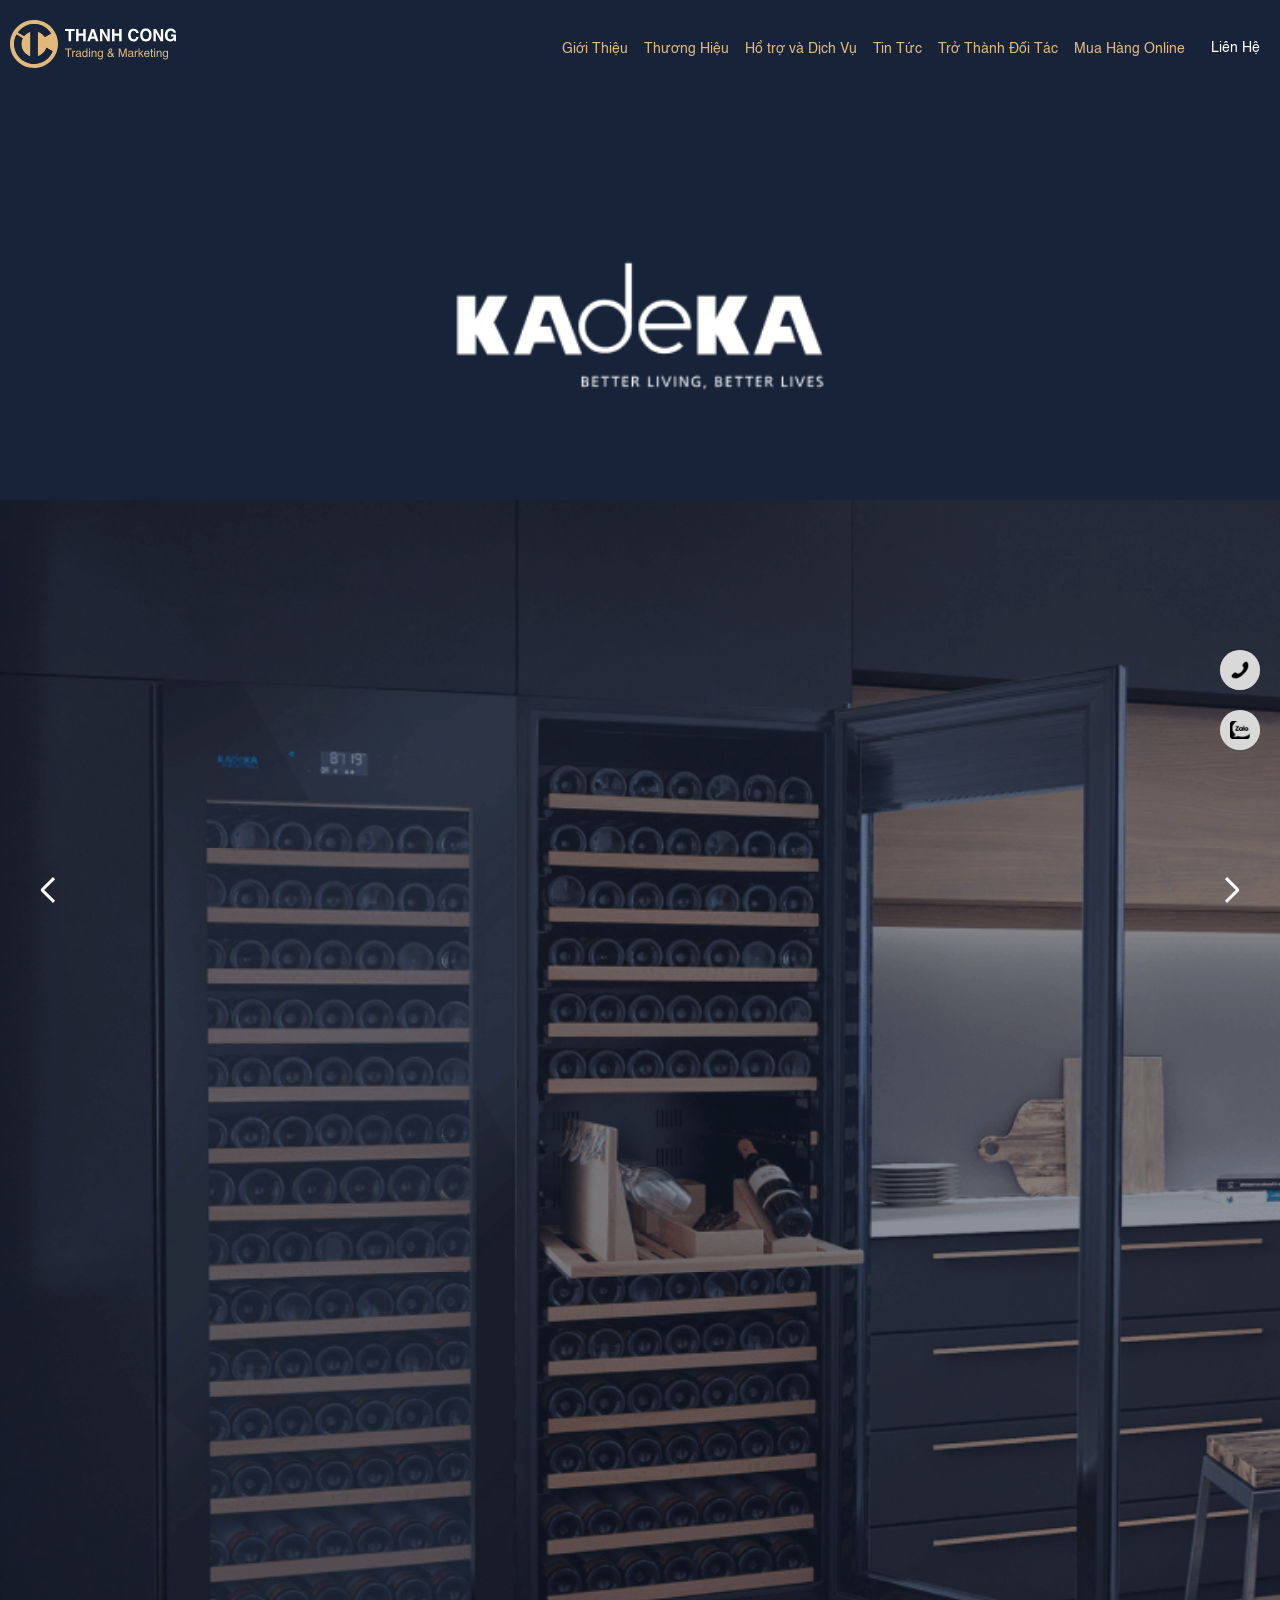
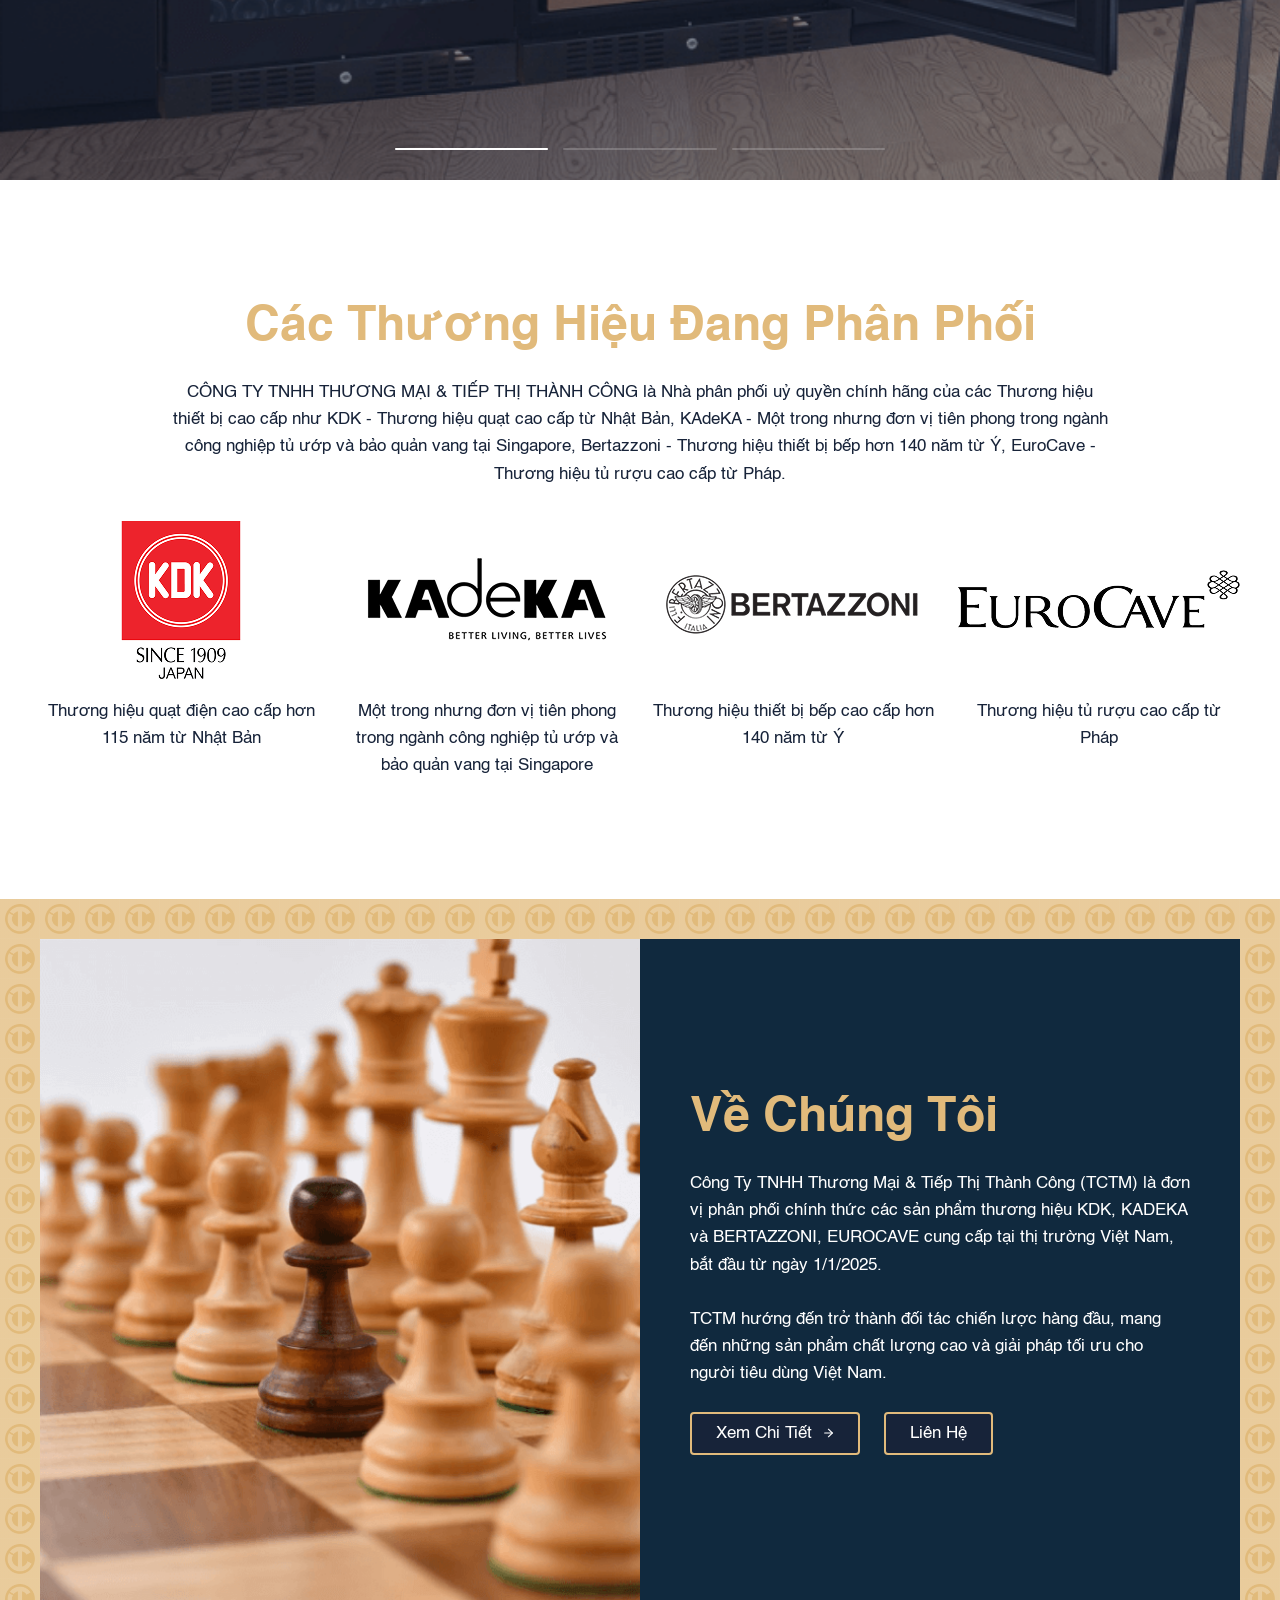
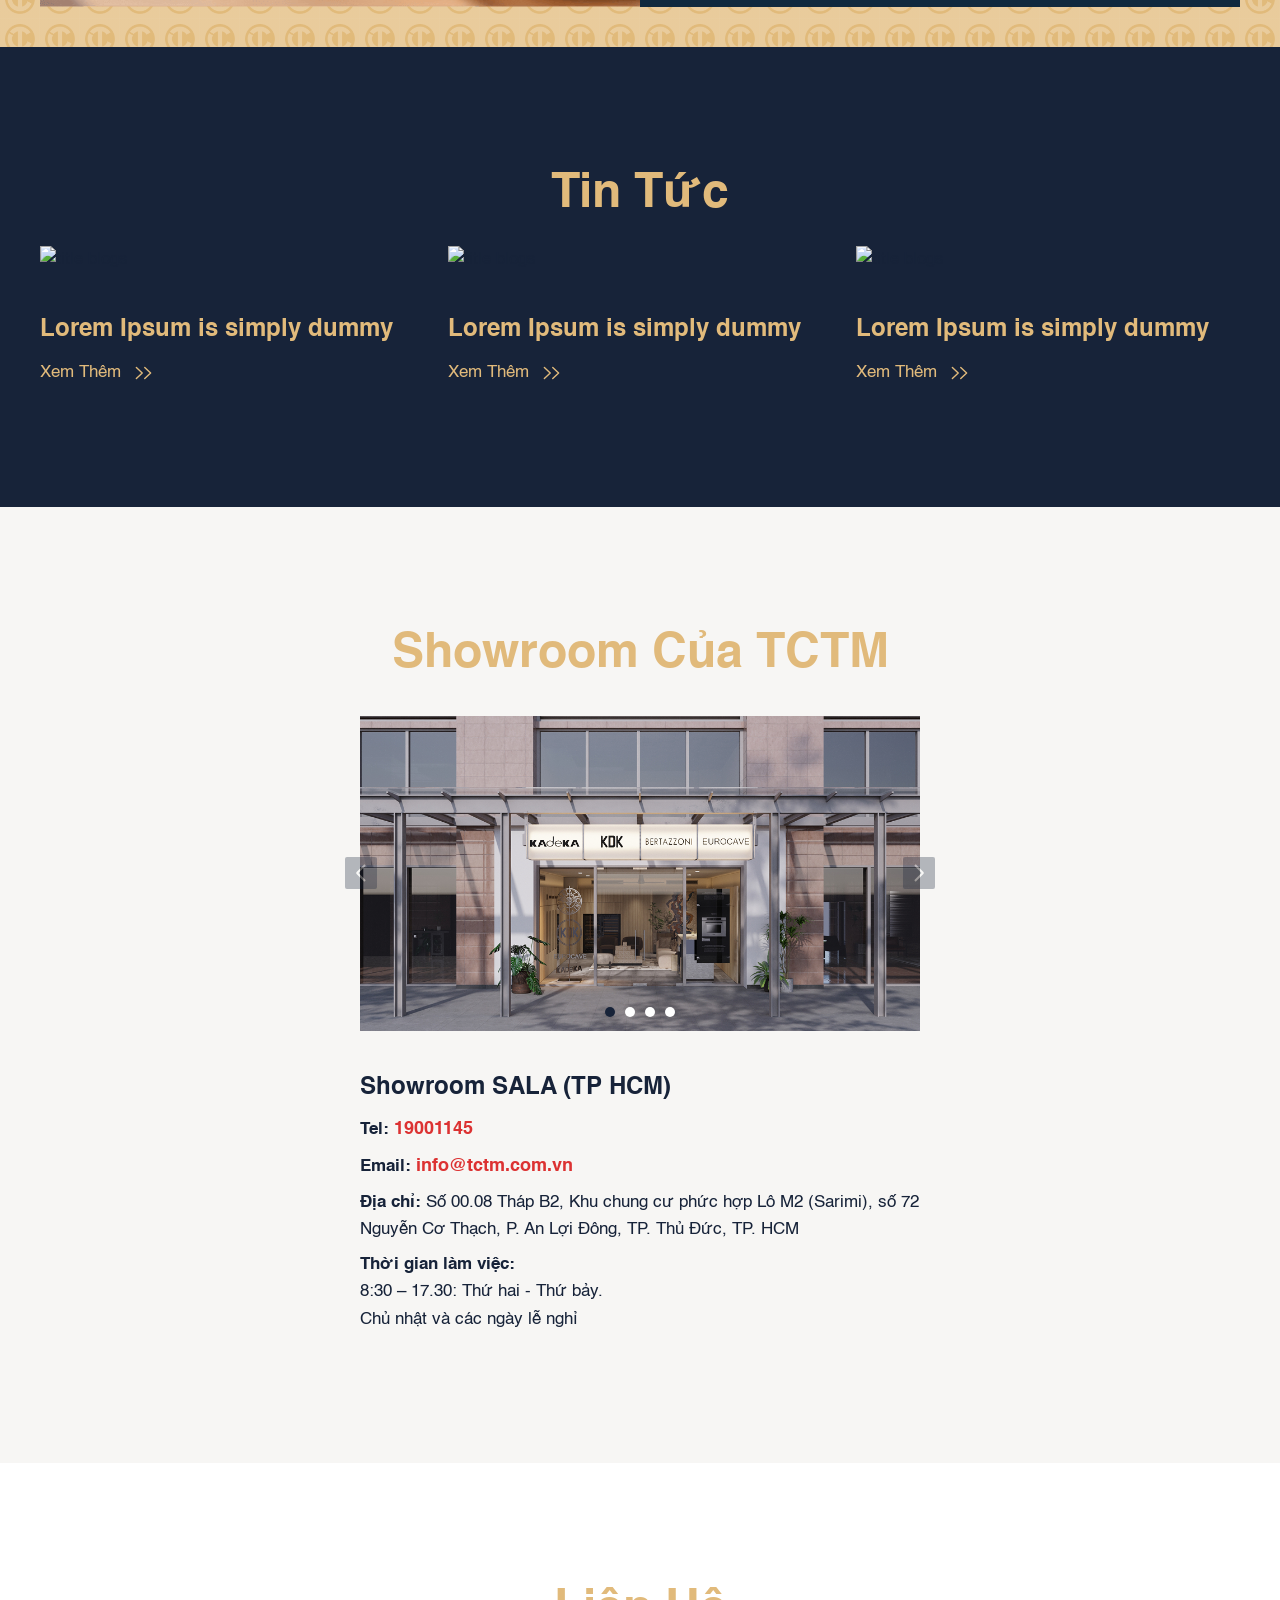
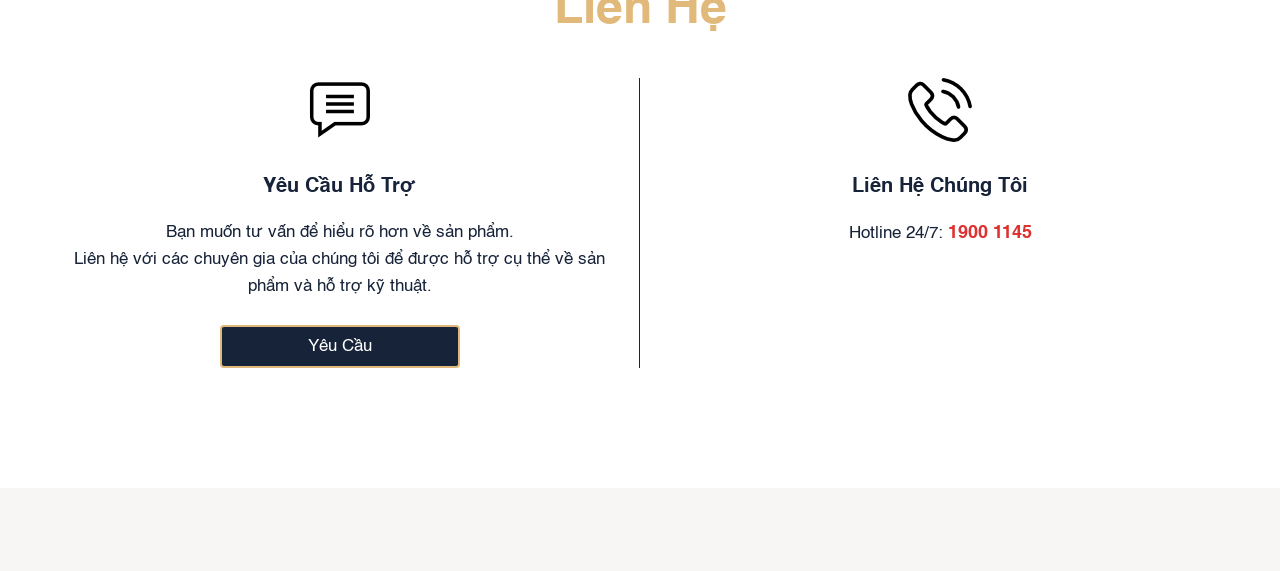
==== commit 4f02485c: "update templates" ====
--- a/index.html
+++ b/index.html
@@ -209,8 +209,19 @@
         </div>
         <div class="c-showroom__inner">
           <div class="c-showroom__item">
-            <div class="c-showroom__img">
-              <img src="/assets/imgs/img-showroom-01.png" alt="Showroom SALA (TP HCM)">
+            <div class="c-showroom__slider js-slider-show-room">
+              <div class="c-showroom__img">
+                <img src="/assets/imgs/img-showroom-01.png" alt="Showroom SALA (TP HCM)">
+              </div>
+              <div class="c-showroom__img">
+                <img src="/assets/imgs/img-showroom-01.png" alt="Showroom SALA (TP HCM)">
+              </div>
+              <div class="c-showroom__img">
+                <img src="/assets/imgs/img-showroom-01.png" alt="Showroom SALA (TP HCM)">
+              </div>
+              <div class="c-showroom__img">
+                <img src="/assets/imgs/img-showroom-01.png" alt="Showroom SALA (TP HCM)">
+              </div>
             </div>
             <h3 class="c-showroom__title">Showroom SALA (TP HCM)</h3>
             <p class="c-showroom__text01"><strong>Tel:</strong> <a href="tel:19001145">19001145</a></p>
@@ -355,19 +366,32 @@
           <a href="/">
             <img src="/assets/imgs/logo-capital.svg" alt="logo capital">
           </a>
+         
           <p class="c-footer__text01">
-            CÔNG TY TNHH THƯƠNG MẠI & TIẾP THỊ THÀNH CÔNG<br>
-            <br>
-            Đ/C: Số 00.08 Tháp B2, Khu chung cư phức hợp Lô M2 (Sarimi), số 72 Nguyễn Cơ Thạch, P. An Lợi Đông,
-            TP. Thủ Đức, TP. HCM<br>
-            <br>
-            Hotline: <a href="tel:19001145" class="c-text__yellow01">19001145</a><br>
-            <br>
-            <span class="c-text__yellow01">
-              Thời gian làm việc: Thứ hai - Thứ bảy<br>
-              Chủ nhật và các ngày lễ nghỉ
-            </span>
+            <strong>CÔNG TY TNHH THƯƠNG MẠI & TIẾP THỊ THÀNH CÔNG</strong>
           </p>
+          <p class="c-footer__text02">
+            <b>Địa chỉ:</b> Căn số 00.08 Tháp B2, Khu chung cư phức hợp Lô M2 (Sarimi), số 72 Nguyễn Cơ Thạch, P. An Lợi Đông, TP. Thủ Đức, TP. HCM
+          </p>
+          <p class="c-footer__text02">
+            <b>Hotline:</b> <a href="tel:19001145">19001145</a>
+          </p>
+          <p class="c-footer__text02">
+            <b>Email:</b> <a href="mailto:info@tctm.com.vn">info@tctm.com.vn</a>
+          </p>
+          <p class="c-footer__text02">
+            <b>Thời gian làm việc:</b> <br>
+            Thứ hai – Thứ bảy: 08:30 – 17:30<br>
+            Chủ nhật và các ngày lễ nghỉ<br>
+          </p>
+          <ul class="c-footer__social02">
+            <li><a href="https://zalo.me/2380433647108267875" target="_blank">
+              <img src="/assets/imgs/icon-zalo-02.jpg" alt="icon zalo">
+            </a></li>
+            <li><a href="https://www.linkedin.com/company/thanh-cong-trading-marketing/about/?viewAsMember=true" target="_blank">
+              <img src="/assets/imgs/icon-linkedin-01.jpg" alt="icon linkedin">
+            </a></li>
+          </ul>
         </div>
         <div class="c-footer__item c-footer__menu">
           <ul>
--- a/assets/css/style.css
+++ b/assets/css/style.css
@@ -1 +1 @@
-html{box-sizing:border-box;word-break:normal;tab-size:4}*,::before,::after{background-repeat:no-repeat;box-sizing:inherit}*{padding:0;margin:0}details,main{display:block}a{background-color:transparent;text-decoration:none;transition:opacity .3s ease-in-out;color:inherit}a:hover,a:active{outline-width:0}b,strong{font-weight:bolder}ul,ol{margin-left:20px;margin-bottom:30px}ul li,ol li{line-height:2}input{border-radius:0}[type=search]::-webkit-search-decoration{-webkit-appearance:none}textarea{overflow:auto;resize:vertical}button,input,optgroup,select,textarea{font:inherit}optgroup{font-weight:bold}button{overflow:visible}button,select{text-transform:none}button,input,select,textarea{background-color:transparent;border-style:none}a:focus,button:focus,input:focus,select:focus,textarea:focus{outline-width:0}img{max-width:100%}html{font-family:"Helvetica",sans-serif;font-size:62.5%;font-weight:400;line-height:1.6}body{font-size:1.7rem;color:#172339}@font-face{font-family:"Helvetica";src:url("/assets/fonts/Helvetica.ttf") format("truetype");font-weight:normal;font-style:normal}@font-face{font-family:"Helvetica";src:url("/assets/fonts/Helvetica-Bold.ttf") format("truetype");font-weight:bold;font-style:normal}@font-face{font-family:"Helvetica";src:url("/assets/fonts/Helvetica-BoldOblique.ttf") format("truetype");font-weight:bold;font-style:italic}@font-face{font-family:"Helvetica Compressed";src:url("/assets/fonts/helvetica-compressed.otf") format("opentype");font-weight:normal;font-style:normal}@font-face{font-family:"Helvetica";src:url("/assets/fonts/helvetica-light.ttf") format("truetype");font-weight:300;font-style:normal}@font-face{font-family:"Helvetica";src:url("/assets/fonts/Helvetica-Oblique.ttf") format("truetype");font-weight:normal;font-style:italic}@font-face{font-family:"Helvetica Rounded";src:url("/assets/fonts/helvetica-rounded-bold.otf") format("opentype");font-weight:bold;font-style:normal}.c-title__01{font-family:"Helvetica";font-weight:700;font-size:clamp(2.6rem,4vw,4.8rem);line-height:55px;color:#e1ba7b;text-transform:capitalize;margin-bottom:24px}@media screen and (max-width: 767px){.c-title__01{line-height:1.6}}.c-title__02{font-weight:700;font-size:24px;line-height:1.6}@media screen and (max-width: 767px){.c-title__02{font-size:20px}}.c-title__03{font-weight:600;font-size:20px;margin-bottom:16px;text-transform:capitalize}.c-desc__01{font-family:"Helvetica";font-weight:400;font-size:17px;line-height:1.6;margin-bottom:24px}.c-text--align-center01{text-align:center;max-width:940px;margin-inline:auto}.c-text__white01{color:#fff}.c-text__yellow01{color:#e1ba7b}.l-container{width:100%;max-width:1220px;margin-inline:auto;padding:0 10px}.u-d-none{display:none}.c-header{position:fixed;top:0;left:0;width:100%;z-index:1000}.c-header::before{content:"";position:absolute;inset:0;background-color:transparent;z-index:0}.c-header.is-fixed::before{background-color:#1723392e;backdrop-filter:blur(20px)}.c-header__container{position:relative;display:flex;justify-content:space-between;align-items:center;gap:20px;max-width:1440px;margin-inline:auto;padding:20px 10px}@media screen and (max-width: 767px){.c-header__container{padding:10px}}@media screen and (max-width: 1025px){.c-header__nav{position:absolute;top:0;left:0;width:100%;height:100vh;transform:translateX(100%);background-color:#172339;transition:transform .3s ease-in-out}}.c-header__nav.is-active{transform:translateX(0)}.c-header__nav ul{display:flex;align-items:center;gap:16px;list-style:none;margin:0}@media screen and (max-width: 1025px){.c-header__nav ul{flex-direction:column;padding:40px 10px;height:100%}}.c-header__nav a{color:#e1ba7b;font-family:"Helvetica",sans-serif;font-size:17px;line-height:1.6;text-decoration:none}@media(min-width: 1022px)and (max-width: 1300px){.c-header__nav a{font-size:14px}}.c-header__nav li{position:relative}.c-header__nav li.active-page a{color:#fff;font-weight:700}.c-header__btn01{display:flex;align-items:center;min-height:38px;background-color:#172339;color:#fff !important;border-radius:4px;padding:5px 10px;transition:background-color .3s ease-in-out}.c-header__btn01:hover{background-color:#e1ba7b}@media screen and (max-width: 767px){.c-header__btn01{border:2px solid #e1ba7b;border-radius:4px}}.c-header__btn02{display:none !important;position:relative;font-size:0;display:inline;width:36px;height:36px;background-color:#172339;border-radius:50%}@media screen and (max-width: 1025px){.c-header__btn02{display:block !important}}.c-header__btn02::before,.c-header__btn02::after{content:"";position:absolute;width:18px;height:2px;background-color:#fff;top:50%;left:50%;transition:transform .3s ease-in-out}.c-header__btn02::before{top:14px;transform:translate(-50%, -50%)}.c-header__btn02::after{top:22px;transform:translate(-50%, -50%)}.c-header__btn02.is-active{background-color:#e1ba7b}.c-header__btn02.is-active::before{top:50%;transform:translate(-50%, -50%) rotate(45deg)}.c-header__btn02.is-active::after{top:50%;transform:translate(-50%, -50%) rotate(-45deg)}.c-header__btn03 span{color:#fff}@media screen and (max-width: 767px){.c-header__logo{width:100px;height:40px;display:inline-flex}}@media screen and (max-width: 1025px){.c-header__sub-menu-flag{text-align:center}}.c-header__sub-menu-flag a.is-active~ul{visibility:visible;opacity:1}@media screen and (max-width: 1025px){.c-header__sub-menu-flag a.is-active~ul{display:flex}}.c-header__sub-menu-flag ul{position:absolute;top:calc(100% + 10px);display:flex;align-items:start;flex-direction:column;min-width:110px;visibility:hidden;opacity:0;transition:visibility .3s ease-in-out,opacity .3s ease-in-out}@media screen and (max-width: 1025px){.c-header__sub-menu-flag ul{position:relative;top:auto;left:auto;display:none;visibility:visible;opacity:1;padding:20px 0;align-items:center}}.c-header__sub-menu-flag ul a,.c-header__sub-menu-flag ul span{display:flex;align-items:center;gap:5px;color:#fff;font-size:14px;cursor:pointer}@media screen and (max-width: 1025px){.c-header__sub-menu-flag ul a,.c-header__sub-menu-flag ul span{justify-items:center}}.c-footer{background-color:#172339;padding-block:60px;color:#fff}@media screen and (max-width: 767px){.c-footer{padding-block:40px}}.c-footer__container{max-width:1340px;margin-inline:auto;padding-inline:10px}.c-footer__group01{display:flex;gap:35px;flex-wrap:wrap;justify-content:space-between}.c-footer__group02{text-align:center;font-weight:400;font-size:17px;line-height:1.6;border-top:1px solid #e1ba7b;padding-top:40px;margin-top:40px}@media screen and (min-width: 1024px){.c-footer__item{max-width:348px}}@media screen and (max-width: 767px){.c-footer__item{width:100%}}.c-footer__item01{width:100%;max-width:460px}.c-footer__item iframe{width:100%;max-width:100%}.c-footer__item:last-child{display:flex;align-items:end}.c-footer__text01{margin-top:24px}.c-footer__menu{display:flex;align-items:end}.c-footer__menu ul{margin:0;list-style:none}.c-footer__menu ul li:not(:last-child){margin-bottom:16px}.c-footer__menu a{text-underline-offset:8px;transition:all .3s ease-in-out}.c-footer__menu a:hover{color:#e1ba7b;text-decoration:underline}.c-footer__social{position:fixed;bottom:150px;right:20px;display:flex;flex-direction:column;gap:20px;list-style-type:none;margin:0;padding:0}@media screen and (max-width: 767px){.c-footer__social{bottom:50px}}.c-footer__social li,.c-footer__social a{position:relative;width:40px;height:40px}.c-footer__social li:before{content:"";position:absolute;top:50%;left:50%;width:100%;height:100%;background:#d9d9d9;border-radius:50%;transform:translate(-50%, -50%);z-index:-1;animation:identifier 1s ease-in-out infinite alternate;opacity:.5}@keyframes identifier{0%{transform:translate(-50%, -50%) scale(1)}100%{transform:translate(-50%, -50%) scale(1.5)}}.c-footer__social a{background:#d9d9d9;border-radius:50%;display:flex;justify-content:center;align-items:center}.c-footer__social a img{width:20px;height:auto}.p-about__misson{background-color:#172339;color:#fff;padding-block:90px}.p-about__misson02{background-color:#f7f6f4;color:#172339}.p-about__misson--list,.p-about__support--list{display:grid;grid-template-columns:repeat(4, 1fr);justify-content:center;gap:20px 40px;margin-top:60px}@media screen and (max-width: 1025px){.p-about__misson--list,.p-about__support--list{grid-template-columns:repeat(3, 1fr);gap:20px}}@media screen and (max-width: 767px){.p-about__misson--list,.p-about__support--list{grid-template-columns:271px;justify-content:center;gap:40px}}.p-about__misson--item{position:relative;text-align:center}.p-about__misson--sub-title{font-weight:700;font-size:20px;line-height:1.6;margin:12px 0}.p-about__misson--icon,.p-about__support--icon{display:inline-flex;width:60px;height:60px;margin-inline:auto;padding:15px;border-radius:50%;background-color:#2e394d}.p-about__misson--desc{font-size:15px}.p-about__vison{padding:95px 0;background:url("/assets/imgs/bg-about-01.png") no-repeat top left/cover}.p-about__vison--box{display:grid;grid-template-columns:467px 520px;align-items:center;gap:20px;justify-content:space-between}@media screen and (max-width: 1025px){.p-about__vison--box{grid-template-columns:1fr 1fr}}@media screen and (max-width: 767px){.p-about__vison--box{grid-template-columns:1fr}}@media screen and (min-width: 1024px){.p-about__vison--box .c-title__01{margin-bottom:32px}}.p-about__review{padding:90px 0;overflow-x:hidden;background-color:#172339}.p-about__review--slider{margin-top:50px}.p-about__review--slider .slick-list{margin-inline:-25px}@media screen and (max-width: 1025px){.p-about__review--slider .slick-list{margin-inline:-10px}}.p-about__review--slider .slick-slide{margin-inline:25px}@media screen and (max-width: 1025px){.p-about__review--slider .slick-slide{margin-inline:10px}}.p-about__review--slider .slick-dots{position:static;margin-top:60px}@media screen and (max-width: 767px){.p-about__review--slider .slick-dots{margin-top:20px}}.p-about__review--slider .slick-dots li,.p-about__review--slider .slick-dots button{width:15px;height:15px}@media screen and (max-width: 767px){.p-about__review--slider .slick-dots li,.p-about__review--slider .slick-dots button{width:8px;height:8px}}.p-about__review--slider .slick-dots button{display:inline-flex;border-radius:50px;background-color:#fff;transition:width .3s ease-in-out}.p-about__review--slider .slick-dots button::before{content:unset}.p-about__review--slider .slick-dots li{transition:width .3s ease-in-out}.p-about__review--slider .slick-dots li.slick-active{width:45px}.p-about__review--slider .slick-dots li.slick-active button{background-color:#e1ba7b;width:45px}.p-about__review--box01{background-color:#fff;padding:30px;border-radius:10px}.p-about__review--box02{display:grid;grid-template-columns:40px 1fr;gap:20px;padding-left:10px;margin-bottom:24px}.p-about__review--text01{font-weight:700;font-size:17px;line-height:1.6}.p-about__review--text02{font-weight:400;font-size:12px;line-height:1.6;color:#e1ba7b}.p-about__support{padding:80px 0;background-color:#f7f6f4}.p-about__support--text01{text-align:center}.p-about__support--list{margin-bottom:40px}.p-about__support--item{display:flex;flex-direction:column;gap:10px}@media screen and (max-width: 767px){.p-about__support--item{text-align:center}}.p-about__support--icon{margin:0}@media screen and (max-width: 767px){.p-about__support--icon{margin:auto}}.p-product__archive{background-color:#10293e;padding:60px 0}.p-product__archive02{background-color:#f7f6f4;padding:60px 0}.p-product__archive--inner{display:grid;grid-template-columns:324px 1fr;gap:55px}@media screen and (max-width: 1025px){.p-product__archive--inner{grid-template-columns:1fr;gap:30px}}.p-product__archive--inner02{display:grid;grid-template-columns:1fr 1fr 1fr;gap:50px 22px;margin-top:40px}@media screen and (max-width: 767px){.p-product__archive--inner02{grid-template-columns:1fr 1fr;gap:20px 10px}}.p-product__archive--inner03{display:grid;grid-template-columns:repeat(4, 1fr);gap:30px 20px}@media screen and (max-width: 1025px){.p-product__archive--inner03{grid-template-columns:repeat(2, 1fr)}}@media screen and (max-width: 767px){.p-product__archive--inner03{grid-template-columns:1fr}}.p-product__archive--cats{list-style-type:none;display:grid;gap:20px}.p-product__archive--cats a{display:flex;justify-content:space-between;align-items:center;font-weight:700;font-size:17px;line-height:1.6;color:#fff}.p-product__archive--cats a::after{content:"";width:16px;height:16px;display:inline-flex;background:url("/assets/imgs/icon-arrow-05.svg") no-repeat center/contain;transition:transform .3s ease-in-out}.p-product__archive--cats a:hover::after{transform:translateX(5px)}.p-product__archive--box01{display:flex;flex-wrap:wrap;justify-content:space-between;align-items:center;gap:10px;color:#fff}.p-product__archive--box02{display:flex;align-items:center;gap:12px}.p-product__archive--box03{display:flex;flex-direction:column;height:100%;gap:8px;margin-top:12px}.p-product__archive--icon01{display:inline-flex;width:16px;height:16px;background:url("/assets/imgs/icon-arrow-06.svg") no-repeat center/contain;margin:0 0 0 8px}.p-product__archive--title01{font-weight:600;font-size:28px;line-height:34px;letter-spacing:.2px;text-transform:capitalize;color:#e1ba7b}.p-product__archive--title02{font-weight:700;font-size:20px;line-height:1.6}@media screen and (max-width: 1025px){.p-product__archive--title02{font-size:16px}}.p-product__archive--title03{font-weight:600;font-size:36px;margin-bottom:24px}.p-product__archive--text01{font-style:normal;font-weight:400;font-size:16px;line-height:19px;color:#fff}.p-product__archive--text02{color:#333;font-size:14px}.p-product__archive--item{overflow:hidden;display:flex;flex-direction:column}.p-product__archive--item:hover .p-product__archive--img::after,.p-product__archive--item:hover .p-product__archive--link02{opacity:1}.p-product__archive--img{position:relative;display:flex;position:relative;overflow:hidden;flex:none;border-radius:4px}.p-product__archive--img::after{content:"";position:absolute;inset:0;background:#f5f5f500;backdrop-filter:blur(5px);opacity:0;transition:opacity .3s ease-in}.p-product__archive--img img{aspect-ratio:16/10;width:100%;height:auto}.p-product__archive--link{position:relative;background-color:#ffa005;color:#fff;padding:5px;border-radius:4px;display:flex;justify-content:center;align-items:center;gap:10px;font-weight:400;font-size:17px;line-height:1.6;margin-top:auto}@media screen and (max-width: 1025px){.p-product__archive--link{font-size:14px}}.p-product__archive--link::after{content:"";display:inline-flex;width:16px;height:16px;background:url("/assets/imgs/icon-arrow-02.svg") no-repeat center/contain;transition:transform .3s ease-in-out}.p-product__archive--link:hover::after{transform:translateX(5px)}.p-product__archive--link02{position:absolute;top:50%;left:50%;transform:translate(-50%, -50%);background-color:#172339;color:#fff;padding:10px 20px;border-radius:4px;display:flex;width:max-content;gap:10px;opacity:0;transition:opacity .3s ease-in;z-index:2}.p-product__archive--link02::after{content:"";display:inline-flex;width:16px;height:16px;background:url("/assets/imgs/icon-arrow07.svg") no-repeat center center/16px;margin-top:2px}.p-product__archive--link03{display:flex;gap:8px;align-items:center;color:#172339;font-weight:600;text-underline-offset:4px}.p-product__archive--link03:hover{text-decoration:underline}.p-product__archive--link03::after{content:"";display:inline-flex;width:16px;height:16px;background:url("/assets/imgs/icon-dowload01.svg") no-repeat center center/16px}.p-product__single--inner01{padding-block:60px}@media screen and (max-width: 767px){.p-product__single--inner01{padding-block:30px}}.p-product__single--inner02{padding-block:60px}@media screen and (max-width: 767px){.p-product__single--inner02{padding-block:30px}}.p-product__single--inner02 .c-article__contents{color:#2e394d}.p-product__single--box01{display:grid;grid-template-columns:584px 1fr;gap:104px}@media screen and (max-width: 1025px){.p-product__single--box01{grid-template-columns:300px 1fr;gap:30px}}@media screen and (max-width: 767px){.p-product__single--box01{display:block}}.p-product__single--box02{display:flex;justify-content:center;gap:20px;margin-bottom:60px;border-bottom:1px solid #2e394d}@media screen and (max-width: 767px){.p-product__single--box02{gap:5px;justify-content:space-between}}.p-product__single--box03{max-width:840px;margin-inline:auto}.p-product__single--box04{display:grid;grid-template-columns:repeat(4, 1fr);gap:20px}@media screen and (max-width: 1025px){.p-product__single--box04{grid-template-columns:repeat(2, 1fr)}}@media screen and (max-width: 767px){.p-product__single--box04{grid-template-columns:1fr}}.p-product__single--tab{display:none}.p-product__single--tab.is-active{display:block}.p-product__single--btn01{padding:10px 0;border-bottom:2px solid transparent;cursor:pointer;transition:border-color .3s ease-in-out,color .3s ease-in-out}@media screen and (max-width: 767px){.p-product__single--btn01{font-size:13px}}.p-product__single--btn01.is-active{border-bottom-color:#172339}.p-product__single--btn01:hover{color:#e1ba7b}.p-product__single--content01{margin-top:50px}.p-product__single--content02 table{width:100%}.p-product__single--content02 table th{text-align:left;background-color:#f5f5f5;width:300px}@media screen and (max-width: 767px){.p-product__single--content02 table th{width:unset}}.p-product__single--content02 table td{background-color:#f9f9f9}.p-product__single--content02 table th,.p-product__single--content02 table td{padding:10px 20px;font-size:14px}@media screen and (max-width: 767px){.p-product__single--content02 table th,.p-product__single--content02 table td{font-size:12px;padding:10px}}.p-product__single--slider{border:1px solid #2e394d}.p-product__single--slider img{width:100%;aspect-ratio:1/1}.p-product__single--slider .slick-arrow{width:48px;height:48px;z-index:2;background-color:#fff;border-radius:50%;background:#fff url("/assets/imgs/icon-arrow-03.svg") no-repeat center/16px;opacity:.3;transition:opacity .3s ease-in-out}.p-product__single--slider .slick-arrow:hover{opacity:.8}@media screen and (max-width: 767px){.p-product__single--slider .slick-arrow{width:32px;height:32px;background-size:12px}}.p-product__single--slider .slick-arrow::before{content:""}.p-product__single--slider .slick-next{right:24px}.p-product__single--slider .slick-prev{left:24px;transform:translate(0, -50%) rotate(180deg)}.p-product__single--title01{font-size:35px;line-height:1.6;margin-bottom:16px}.p-product__single--intro01{margin-bottom:16px}.p-product__single--link01{width:100%;text-align:center;justify-content:center}.p-archive__cats{padding:60px 0;background-color:#10293e}.p-archive__cats--inner01{display:grid;gap:40px}.p-archive__cats--box01{text-align:center;margin-bottom:60px}.p-archive__cats--title02{color:#fff;font-size:20px;font-weight:700;margin:16px 0;color:#e1ba7b}.p-archive__cats--title02:hover{text-decoration:underline}.p-archive__cats--desc01{color:#fff;max-width:420px;margin-inline:auto}.p-archive__cats--intro{font-size:14px;display:flex;align-items:center;gap:18px}.p-archive__cats--date,.p-archive__cats--cat{position:relative;display:inline-flex;gap:8px;align-items:center}.p-archive__cats--date::before,.p-archive__cats--cat::before{content:"";display:inline-flex;width:16px;height:16px}.p-archive__cats--cat::before{background:url("/assets/imgs/icon-tag-01.svg") no-repeat center center/contain}.p-archive__cats--date::before{background:url("/assets/imgs/icon-time-01.svg") no-repeat center center/contain}.p-archive__cats--icon01{display:inline-flex;width:24px;height:1px;background-color:#fff}.p-archive__cats--item{color:#fff;display:grid;grid-template-columns:560px 1fr;align-items:center;gap:24px}@media screen and (max-width: 1025px){.p-archive__cats--item{grid-template-columns:300px 1fr}}@media screen and (max-width: 767px){.p-archive__cats--item{grid-template-columns:1fr}}.p-archive__cats--item:hover .p-archive__cats--img img{transform:scale(1.1)}.p-archive__cats--img{display:inline-flex;overflow:hidden;border-radius:8px}.p-archive__cats--img img{width:100%;height:100%;object-fit:cover;transition:transform .3s ease-in-out;aspect-ratio:16/9}.p-archive__container{max-width:1020px;padding-inline:10px;margin-inline:auto}.c-btn__01{font-weight:400;font-size:17px;line-height:1.6;cursor:pointer;display:inline-flex;align-items:center;gap:10px;background-color:#172339;color:#fff;padding:6px 24px;border:2px solid #e1ba7b;border-radius:4px;transition:background-color .3s ease-in-out,color .3s ease-in-out}.c-btn__01:hover{background-color:#e1ba7b;color:#172339}.c-btn__01.is-icon::after{content:"";display:inline-block;width:12px;height:12px;background:url("/assets/imgs/icon-arrow-02.svg") no-repeat center center/contain;transition:background .3s ease-in-out}.c-btn__01.is-icon:hover::after{background:url("/assets/imgs/icon-arrow-03.svg") no-repeat center center/contain}.c-btn__group01{display:flex;gap:24px;flex-wrap:wrap}.c-mv img{width:100%}.c-mv .slick-slider{margin:0}.c-mv .slick-arrow{z-index:2;width:24px;height:48px;background:url("/assets/imgs/icon-arrow-01.svg") no-repeat center center/contain}.c-mv .slick-arrow::before{content:unset}@media screen and (max-width: 767px){.c-mv .slick-arrow{width:16px;height:40px}}.c-mv .slick-prev{left:36px}@media screen and (max-width: 767px){.c-mv .slick-prev{left:10px}}.c-mv .slick-next{right:36px;transform:translate(0, -50%) rotate(180deg)}@media screen and (max-width: 767px){.c-mv .slick-next{right:10px}}.c-mv .slick-dots{position:absolute;bottom:30px;left:50%;transform:translateX(-50%);display:flex !important;justify-content:center;gap:5px;width:100%;max-width:500px;margin-inline:auto}.c-mv .slick-dots li{width:100%;height:2px;background:rgba(255,255,255,.2);position:relative;overflow:hidden;border-radius:3px}.c-mv .slick-dots li .progress{position:absolute;top:0;left:0;width:100%;height:100%;background:#fff;transform:scaleX(0);transform-origin:0 0}.c-mv .slick-dots li.slick-active .progress{animation:sliderPagination 5s linear .2s forwards}.c-mv .slick-dots li .progress.active{width:100%}.c-mv .slick-dots li button{display:none}.c-mv__brand--item{display:flex}.c-mv__brand--item a{display:flex;width:100%}.c-mv__brand--item img{width:100%}@keyframes sliderPagination{100%{transform:scaleX(1);opacity:1}}.c-article__detail{background-color:#10293e;padding:60px 0;overflow:hidden}.c-article__inner01{max-width:820px;padding-inline:10px;margin-inline:auto}.c-article__thumbnail{margin:40px 0}.c-article__thumbnail img{width:100%;aspect-ratio:16/9;border-radius:4px;object-fit:cover}.c-article__title01{margin-top:16px}.c-article__contents{color:#fff;font-size:16px}@media screen and (max-width: 767px){.c-article__contents{font-size:14px}}.c-article__contents h2{font-size:28px;color:#e1ba7b}@media screen and (max-width: 767px){.c-article__contents h2{font-size:20px}}.c-article__contents h3{font-size:22px;color:#e1ba7b}@media screen and (max-width: 767px){.c-article__contents h3{font-size:18px}}.c-article__contents h4{font-size:20px}@media screen and (max-width: 767px){.c-article__contents h4{font-size:16px}}.c-article__contents h5{font-size:18px}@media screen and (max-width: 767px){.c-article__contents h5{font-size:15px}}.c-article__contents h6{font-size:16px}@media screen and (max-width: 767px){.c-article__contents h6{font-size:14px}}.c-article__contents h2,.c-article__contents h3,.c-article__contents h4,.c-article__contents h5,.c-article__contents h6{margin-bottom:20px}.c-article__contents p,.c-article__contents ul li,.c-article__contents ol li{margin-bottom:16px;font-weight:400;line-height:1.7;letter-spacing:.02em}.c-article__contents a{color:#e1ba7b}.c-article__contents img{display:block;margin-inline:auto}.c-article__contents figure{max-width:100%}.c-article__blogs{padding:80px 0;background-color:#172339}.c-article__blogs--box01{display:grid;grid-template-columns:1fr 1fr 1fr;margin-top:40px;gap:30px}@media screen and (max-width: 1025px){.c-article__blogs--box01{grid-template-columns:1fr 1fr;gap:20px}}@media screen and (max-width: 767px){.c-article__blogs--box01{grid-template-columns:1fr}}.c-article__blogs--item{color:#fff}.c-article__blogs--img{display:flex;overflow:hidden;border-radius:4px}.c-article__blogs--img:hover img{transform:scale(1.1)}.c-article__blogs--img img{width:100%;aspect-ratio:16/9;object-fit:cover;transition:transform .3s ease-in-out}.c-article__blogs--title01{font-size:20px;margin:16px 0;color:#e1ba7b;text-underline-offset:4px}.c-article__blogs--title01:hover{text-decoration:underline}.c-paging{color:#fff;display:flex;justify-content:center;align-items:center;flex-wrap:wrap;gap:10px;margin-top:40px}.c-paging .page-numbers{display:inline-flex;justify-content:center;align-items:center;width:40px;height:40px;border:1px solid #fff;background-color:#172339;border-radius:4px;transition:all .3s ease-in-out}@media screen and (max-width: 767px){.c-paging .page-numbers{width:28px;height:28px;font-size:12px}}.c-paging .page-numbers.current{background-color:#e1ba7b;border-color:#e1ba7b}.c-paging a.page-numbers:hover{background-color:#e1ba7b;border-color:#e1ba7b}.c-breadcrumb{background-color:#172339;padding:96px 0 0}@media screen and (max-width: 1025px){.c-breadcrumb{padding-top:86px}}@media screen and (max-width: 767px){.c-breadcrumb{padding-top:60px}}.c-breadcrumb__inner{border-top:1px solid #fff}.c-breadcrumb ul{display:flex;margin:0;padding:20px 0;list-style-type:none;gap:5px}.c-breadcrumb ul li:not(:first-child){position:relative;padding-left:10px}.c-breadcrumb ul li:not(:first-child)::before{content:"/";position:absolute;left:0;color:#fff}.c-breadcrumb ul a{color:#fff}.c-breadcrumb ul span{color:#e1ba7b}.c-about{padding-block:40px;background:linear-gradient(0deg, rgba(225, 186, 123, 0.5), rgba(225, 186, 123, 0.5)),url("/assets/imgs/logo-02.png");background-size:40px 40px}@media screen and (max-width: 767px){.c-about{padding:0}}@media screen and (max-width: 767px){.c-about .l-container{padding:0}}.c-about__inner{display:grid;grid-template-columns:1fr 1fr;gap:0}@media screen and (max-width: 767px){.c-about__inner{grid-template-columns:1fr}}@media screen and (max-width: 1025px){.c-about__left{display:inline-flex}}.c-about__left img{height:100%;object-fit:cover;aspect-ratio:1/1}.c-about__right{display:flex;flex-direction:column;justify-content:center;background-color:#10293e;padding:50px}@media screen and (max-width: 1025px){.c-about__right{padding:40px}}@media screen and (max-width: 767px){.c-about__right{padding:20px}}@media screen and (max-width: 767px){.c-about__right .c-btn__01{width:100%;text-align:center;justify-content:center}}.c-about__desc{color:#fff}.c-about__desc-02{font-size:15px}.c-partner{padding:120px 0}@media screen and (max-width: 1025px){.c-partner{padding:80px 0}}.c-partner__inner{display:grid;grid-template-columns:repeat(4, 1fr);gap:24px}@media screen and (max-width: 1025px){.c-partner__inner{grid-template-columns:repeat(2, 1fr)}}@media screen and (max-width: 767px){.c-partner__inner{grid-template-columns:repeat(2, 1fr)}}.c-partner__item{text-align:center;display:flex;flex-direction:column;align-items:center;text-align:center;gap:10px}.c-partner__item a{display:flex;justify-content:center;align-items:center}@media screen and (min-width: 768px){.c-partner__item a{min-height:176px}}@media screen and (max-width: 767px){.c-partner__item:nth-child(2) a{min-height:168px}}.c-partner__desc{font-weight:400;font-size:17px;line-height:1.6}.c-partner__desc-en{margin-top:auto;font-weight:400;font-size:16px;line-height:1.6}.c-partner img{width:fit-content}.c-blogs{background-color:#172339;padding:120px 0}@media screen and (max-width: 1025px){.c-blogs{padding:80px 0}}.c-blogs__inner{display:grid;grid-template-columns:1fr 1fr 1fr;gap:24px}@media screen and (max-width: 1025px){.c-blogs__inner{grid-template-columns:1fr 1fr}}@media screen and (max-width: 767px){.c-blogs__inner{grid-template-columns:1fr}}.c-blogs__item:hover img{transform:scale(1.1)}.c-blogs__img a{display:inline-flex;position:relative;overflow:hidden}.c-blogs__img img{aspect-ratio:16/9;transition:transform .3s ease-in-out}.c-blogs__contents{margin-top:16px}.c-blogs__title{color:#e1ba7b;text-underline-offset:8px;transition:all .3s ease-in-out;margin-bottom:10px}.c-blogs__title:hover{text-decoration:underline}.c-blogs__desc{color:#fff;font-weight:400;font-size:17px;line-height:1.6;color:#fff;margin-block:16px}.c-blogs__link{display:flex;align-items:center;gap:12px;color:#e1ba7b;font-weight:400;font-size:17px;line-height:1.6}.c-blogs__link:hover::after{transform:translateX(5px)}.c-blogs__link::after{position:relative;content:"";display:inline-flex;width:20px;height:20px;background:url("/assets/imgs/icon-arrow-04.svg") no-repeat center center/contain;transition:transform .3s ease-in-out}.c-contact,.c-contact02{background-color:#10293e;padding-block:120px}@media screen and (max-width: 1025px){.c-contact,.c-contact02{padding:80px 0}}.c-contact02{background-color:#fff}.c-contact__inner{display:grid;grid-template-columns:384px 1fr;gap:24px;align-items:center;margin-top:40px}@media screen and (max-width: 1025px){.c-contact__inner{grid-template-columns:300px 1fr}}@media screen and (max-width: 767px){.c-contact__inner{grid-template-columns:1fr;gap:32px}}.c-contact__inner02{display:grid;grid-template-columns:1fr 1fr;margin-top:40px}@media screen and (max-width: 767px){.c-contact__inner02{grid-template-columns:1fr}}.c-contact__box01{margin-top:24px}.c-contact__box02{margin-bottom:24px}.c-contact__box03{text-align:center}.c-contact__group01{display:grid;grid-template-columns:1fr 1fr;gap:24px}@media screen and (max-width: 767px){.c-contact__group01{grid-template-columns:1fr;gap:0}}.c-contact__item01{text-align:center;padding:0 20px}@media screen and (max-width: 767px){.c-contact__item01{padding:20px 0}}.c-contact__item01:first-child{border-right:1px solid #172339}@media screen and (max-width: 767px){.c-contact__item01:first-child{border-right:0;border-bottom:1px solid #172339}}.c-contact__item02:not(:last-child){margin-bottom:16px;padding-bottom:16px;border-bottom:1px solid #e1ba7b}.c-contact__title02{color:#e1ba7b;margin-bottom:12px}.c-contact__title03{color:#e1ba7b;margin-bottom:9px}.c-contact__link01{font-weight:700;color:#fff}.c-contact__link01:hover{color:#e1ba7b}.c-contact__link02{font-weight:600;font-size:18px;color:#dc3232;text-underline-offset:2px}.c-contact__link02:hover{text-decoration:underline}.c-contact__form01 input,.c-contact__form01 textarea{width:100%;padding:20px;border-radius:4px;background-color:#172339;color:#fff;font-size:16px;line-height:1.6}.c-contact__form01 textarea{min-height:140px}.c-contact__modal--body{top:50%;left:50%;transform:translate(-50%, -50%);width:100%;max-width:480px;text-align:left;border:0;padding:20px;border-radius:8px}.c-contact__modal--body::backdrop{background-color:#000;opacity:.5}.c-contact__modal--title01,.c-contact__modal--title02{color:#172339;text-transform:uppercase;margin-bottom:20px}.c-contact__modal--title02{margin-top:20px;padding-top:10px;border-top:1px dashed #172339}.c-contact__modal--inner01{display:grid;grid-template-columns:1fr 1fr;gap:10px}.c-contact__modal--group01{margin-bottom:10px}.c-contact__modal--group01 input,.c-contact__modal--group01 textarea{width:100%;border:1px solid #ccc;padding:5px 10px;font-size:14px}.c-contact__modal--group01 input::placeholder,.c-contact__modal--group01 textarea::placeholder{color:#ccc}.c-contact__modal--group01 textarea{max-height:100px}.c-contact__modal--group02 input,.c-contact__modal--group02 button{background-color:red;color:#fff;padding:10px 15px;border-radius:4px;font-size:14px;line-height:1;font-weight:400;text-transform:uppercase;cursor:pointer;transition:all .3s ease-in-out}.c-contact__modal--group02 input:hover,.c-contact__modal--group02 button:hover{background-color:#172339}.c-contact__modal--btn01{width:100%;max-width:240px;justify-content:center;text-transform:capitalize}.c-contact__modal--btn02{cursor:pointer;position:absolute;top:10px;right:10px;font-size:0;width:18px;height:18px}.c-contact__modal--btn02:before,.c-contact__modal--btn02::after{content:"";position:absolute;top:50%;left:50%;width:10px;height:1px;background-color:#172339}.c-contact__modal--btn02::before{transform:translate(-50%, -50%) rotate(45deg)}.c-contact__modal--btn02::after{transform:translate(-50%, -50%) rotate(135deg)}.c-contact__modal--link01{position:relative;background-color:red;color:#fff;line-height:1;padding:10px;border-radius:4px;display:inline-flex;justify-content:center;gap:8px;align-items:center;font-size:18px;font-weight:600;transition:all .3s ease-in-out}.c-contact__modal--link01:hover{background-color:#172339}.c-contact__modal--link01::before{content:"";display:inline-flex;width:22px;height:22px;background:#dc3232 url("/assets/imgs/icon-phone02.png") no-repeat center center/10px;border-radius:50%}.c-contact__maps{margin-bottom:-20px}.c-contact__maps iframe{width:100%}.c-contact__img{margin-bottom:20px}.c-contact .wpcf7 form .wpcf7-response-output,.c-contact02 .wpcf7 form .wpcf7-response-output{margin-inline:0}.c-contact .wpcf7 form.failed .wpcf7-response-output,.c-contact02 .wpcf7 form.failed .wpcf7-response-output,.c-contact .wpcf7 form.aborted .wpcf7-response-output,.c-contact02 .wpcf7 form.aborted .wpcf7-response-output{color:#dc3232}.c-contact .wpcf7 form.invalid .wpcf7-response-output,.c-contact02 .wpcf7 form.invalid .wpcf7-response-output,.c-contact .wpcf7 form.unaccepted .wpcf7-response-output,.c-contact02 .wpcf7 form.unaccepted .wpcf7-response-output,.c-contact .wpcf7 form.payment-required .wpcf7-response-output,.c-contact02 .wpcf7 form.payment-required .wpcf7-response-output{color:#ffb900}.c-contact .wpcf7 form.sent .wpcf7-response-output,.c-contact02 .wpcf7 form.sent .wpcf7-response-output{color:#46b450}.c-contact .wpcf7-response-output,.c-contact02 .wpcf7-response-output,.c-contact .wpcf7-not-valid-tip,.c-contact02 .wpcf7-not-valid-tip{font-size:12px}.c-popup{position:fixed;z-index:99999;inset:0;display:flex;justify-content:center;align-items:center;flex-direction:column;padding:20px 10px}.c-popup::before{content:"";position:absolute;inset:0;background-color:#000;opacity:.4}.c-popup__inner{position:relative;max-width:1200px}.c-popup__close{position:absolute;top:-10px;right:-10px;font-size:0;display:inline;width:36px;height:36px;background-color:#fff;border-radius:50%;cursor:pointer}.c-popup__close::before,.c-popup__close::after{content:"";position:absolute;width:18px;height:2px;background-color:#172339;top:50%;left:50%;transition:transform .3s ease-in-out}.c-popup__close::before{transform:translate(-50%, -50%) rotate(45deg)}.c-popup__close::after{transform:translate(-50%, -50%) rotate(-45deg)}.c-popup__flag{cursor:pointer}.c-popup__flag.is-active~ul{visibility:visible;opacity:1}.c-popup__select{position:relative}.c-popup__select ul{display:flex;flex-direction:column;gap:15px;position:absolute;top:0;left:0;list-style-type:none;margin:0;padding:0;visibility:hidden;opacity:0;transition:opacity .3s ease-in-out,visibility .3s ease-in-out}.c-popup__select ul li,.c-popup__select ul a{display:inline-flex}.c-showroom{background-color:#f7f6f4;padding-block:120px}@media screen and (max-width: 1025px){.c-showroom{padding:80px 0}}.c-showroom__inner{display:flex;flex-wrap:wrap;justify-content:center;gap:20px}.c-showroom__item{display:flex;flex-direction:column;gap:8px;width:50%;padding:10px 20px}@media screen and (max-width: 767px){.c-showroom__item{width:100%;padding:0}}.c-showroom__title{font-size:24px;font-weight:600}.c-showroom__text01 a{font-size:18px;font-weight:600;color:#dc3232}
+html{box-sizing:border-box;word-break:normal;tab-size:4}*,::before,::after{background-repeat:no-repeat;box-sizing:inherit}*{padding:0;margin:0}details,main{display:block}a{background-color:transparent;text-decoration:none;transition:opacity .3s ease-in-out;color:inherit}a:hover,a:active{outline-width:0}b,strong{font-weight:bolder}ul,ol{margin-left:20px;margin-bottom:30px}ul li,ol li{line-height:2}input{border-radius:0}[type=search]::-webkit-search-decoration{-webkit-appearance:none}textarea{overflow:auto;resize:vertical}button,input,optgroup,select,textarea{font:inherit}optgroup{font-weight:bold}button{overflow:visible}button,select{text-transform:none}button,input,select,textarea{background-color:transparent;border-style:none}a:focus,button:focus,input:focus,select:focus,textarea:focus{outline-width:0}img{max-width:100%}html{font-family:"Helvetica",sans-serif;font-size:62.5%;font-weight:400;line-height:1.6}body{font-size:1.7rem;color:#172339}@font-face{font-family:"Helvetica";src:url("/assets/fonts/Helvetica.ttf") format("truetype");font-weight:normal;font-style:normal}@font-face{font-family:"Helvetica";src:url("/assets/fonts/Helvetica-Bold.ttf") format("truetype");font-weight:bold;font-style:normal}@font-face{font-family:"Helvetica";src:url("/assets/fonts/Helvetica-BoldOblique.ttf") format("truetype");font-weight:bold;font-style:italic}@font-face{font-family:"Helvetica Compressed";src:url("/assets/fonts/helvetica-compressed.otf") format("opentype");font-weight:normal;font-style:normal}@font-face{font-family:"Helvetica";src:url("/assets/fonts/helvetica-light.ttf") format("truetype");font-weight:300;font-style:normal}@font-face{font-family:"Helvetica";src:url("/assets/fonts/Helvetica-Oblique.ttf") format("truetype");font-weight:normal;font-style:italic}@font-face{font-family:"Helvetica Rounded";src:url("/assets/fonts/helvetica-rounded-bold.otf") format("opentype");font-weight:bold;font-style:normal}.c-title__01{font-family:"Helvetica";font-weight:700;font-size:clamp(2.6rem,4vw,4.8rem);line-height:55px;color:#e1ba7b;text-transform:capitalize;margin-bottom:24px}@media screen and (max-width: 767px){.c-title__01{line-height:1.6}}.c-title__02{font-weight:700;font-size:24px;line-height:1.6}@media screen and (max-width: 767px){.c-title__02{font-size:20px}}.c-title__03{font-weight:600;font-size:20px;margin-bottom:16px;text-transform:capitalize}.c-desc__01{font-family:"Helvetica";font-weight:400;font-size:17px;line-height:1.6;margin-bottom:24px}.c-text--align-center01{text-align:center;max-width:940px;margin-inline:auto}.c-text__white01{color:#fff}.c-text__yellow01{color:#e1ba7b}.l-container{width:100%;max-width:1220px;margin-inline:auto;padding:0 10px}.u-d-none{display:none}.c-header{position:fixed;top:0;left:0;width:100%;z-index:1000}.c-header::before{content:"";position:absolute;inset:0;background-color:transparent;z-index:0}.c-header.is-fixed::before{background-color:#1723392e;backdrop-filter:blur(20px)}.c-header__container{position:relative;display:flex;justify-content:space-between;align-items:center;gap:20px;max-width:1440px;margin-inline:auto;padding:20px 10px}@media screen and (max-width: 767px){.c-header__container{padding:10px}}@media screen and (max-width: 1025px){.c-header__nav{position:absolute;top:0;left:0;width:100%;height:100vh;transform:translateX(100%);background-color:#172339;transition:transform .3s ease-in-out}}.c-header__nav.is-active{transform:translateX(0)}.c-header__nav ul{display:flex;align-items:center;gap:16px;list-style:none;margin:0}@media screen and (max-width: 1025px){.c-header__nav ul{flex-direction:column;padding:40px 10px;height:100%}}.c-header__nav a{color:#e1ba7b;font-family:"Helvetica",sans-serif;font-size:17px;line-height:1.6;text-decoration:none}@media(min-width: 1022px)and (max-width: 1300px){.c-header__nav a{font-size:14px}}.c-header__nav li{position:relative}.c-header__nav li.active-page a{color:#fff;font-weight:700}.c-header__btn01{display:flex;align-items:center;min-height:38px;background-color:#172339;color:#fff !important;border-radius:4px;padding:5px 10px;transition:background-color .3s ease-in-out}.c-header__btn01:hover{background-color:#e1ba7b}@media screen and (max-width: 767px){.c-header__btn01{border:2px solid #e1ba7b;border-radius:4px}}.c-header__btn02{display:none !important;position:relative;font-size:0;display:inline;width:36px;height:36px;background-color:#172339;border-radius:50%}@media screen and (max-width: 1025px){.c-header__btn02{display:block !important}}.c-header__btn02::before,.c-header__btn02::after{content:"";position:absolute;width:18px;height:2px;background-color:#fff;top:50%;left:50%;transition:transform .3s ease-in-out}.c-header__btn02::before{top:14px;transform:translate(-50%, -50%)}.c-header__btn02::after{top:22px;transform:translate(-50%, -50%)}.c-header__btn02.is-active{background-color:#e1ba7b}.c-header__btn02.is-active::before{top:50%;transform:translate(-50%, -50%) rotate(45deg)}.c-header__btn02.is-active::after{top:50%;transform:translate(-50%, -50%) rotate(-45deg)}.c-header__btn03 span{color:#fff}@media screen and (max-width: 767px){.c-header__logo{width:100px;height:40px;display:inline-flex}}@media screen and (max-width: 1025px){.c-header__sub-menu-flag{text-align:center}}.c-header__sub-menu-flag a.is-active~ul{visibility:visible;opacity:1}@media screen and (max-width: 1025px){.c-header__sub-menu-flag a.is-active~ul{display:flex}}.c-header__sub-menu-flag ul{position:absolute;top:calc(100% + 10px);display:flex;align-items:start;flex-direction:column;min-width:110px;visibility:hidden;opacity:0;transition:visibility .3s ease-in-out,opacity .3s ease-in-out}@media screen and (max-width: 1025px){.c-header__sub-menu-flag ul{position:relative;top:auto;left:auto;display:none;visibility:visible;opacity:1;padding:20px 0;align-items:center}}.c-header__sub-menu-flag ul a,.c-header__sub-menu-flag ul span{display:flex;align-items:center;gap:5px;color:#fff;font-size:14px;cursor:pointer}@media screen and (max-width: 1025px){.c-header__sub-menu-flag ul a,.c-header__sub-menu-flag ul span{justify-items:center}}.c-footer{background-color:#172339;padding-block:60px;color:#fff}@media screen and (max-width: 767px){.c-footer{padding-block:40px}}.c-footer__container{max-width:1340px;margin-inline:auto;padding-inline:10px}.c-footer__group01{display:flex;gap:35px;flex-wrap:wrap;justify-content:space-between}.c-footer__group02{text-align:center;font-weight:400;font-size:17px;line-height:1.6;border-top:1px solid #e1ba7b;padding-top:40px;margin-top:40px}@media screen and (min-width: 1024px){.c-footer__item{max-width:348px}}@media screen and (max-width: 767px){.c-footer__item{width:100%}}.c-footer__item01{width:100%;max-width:460px}.c-footer__item iframe{width:100%;max-width:100%}.c-footer__item:last-child{display:flex;align-items:end}.c-footer__text01{margin-top:8px;font-size:16px}.c-footer__text02{font-size:14px;margin-top:12px}.c-footer__menu{display:flex;align-items:end}.c-footer__menu ul{margin:0;list-style:none}.c-footer__menu ul li:not(:last-child){margin-bottom:16px}.c-footer__menu a{text-underline-offset:8px;transition:all .3s ease-in-out}.c-footer__menu a:hover{color:#e1ba7b;text-decoration:underline}.c-footer__social{position:fixed;bottom:150px;right:20px;display:flex;flex-direction:column;gap:20px;list-style-type:none;margin:0;padding:0}@media screen and (max-width: 767px){.c-footer__social{bottom:50px}}.c-footer__social li,.c-footer__social a{position:relative;width:40px;height:40px}.c-footer__social li:before{content:"";position:absolute;top:50%;left:50%;width:100%;height:100%;background:#d9d9d9;border-radius:50%;transform:translate(-50%, -50%);z-index:-1;animation:identifier 1s ease-in-out infinite alternate;opacity:.5}@keyframes identifier{0%{transform:translate(-50%, -50%) scale(1)}100%{transform:translate(-50%, -50%) scale(1.5)}}.c-footer__social a{background:#d9d9d9;border-radius:50%;display:flex;justify-content:center;align-items:center}.c-footer__social a img{width:20px;height:auto}.c-footer__social02{list-style-type:none;margin:12px 0 0;padding:0;display:flex;gap:12px}.c-footer__social02 li a{display:inline-flex;overflow:hidden;border-radius:8px;width:32px;height:32px}.c-footer__social02 li a img{object-fit:cover;width:100%;height:100%}.p-about__misson{background-color:#172339;color:#fff;padding-block:90px}.p-about__misson02{background-color:#f7f6f4;color:#172339}.p-about__misson--list,.p-about__support--list{display:grid;grid-template-columns:repeat(4, 1fr);justify-content:center;gap:20px 40px;margin-top:60px}@media screen and (max-width: 1025px){.p-about__misson--list,.p-about__support--list{grid-template-columns:repeat(3, 1fr);gap:20px}}@media screen and (max-width: 767px){.p-about__misson--list,.p-about__support--list{grid-template-columns:271px;justify-content:center;gap:40px}}.p-about__misson--item{position:relative;text-align:center}.p-about__misson--sub-title{font-weight:700;font-size:20px;line-height:1.6;margin:12px 0}@media screen and (min-width: 768px){.p-about__misson--sub-title{min-height:64px}}.p-about__misson--icon,.p-about__support--icon{display:inline-flex;width:60px;height:60px;margin-inline:auto;padding:15px;border-radius:50%;background-color:#2e394d}.p-about__misson--desc{font-size:15px}.p-about__vison{padding:95px 0;background:url("/assets/imgs/bg-about-01.png") no-repeat top left/cover}.p-about__vison--box{display:grid;grid-template-columns:467px 520px;align-items:center;gap:20px;justify-content:space-between}@media screen and (max-width: 1025px){.p-about__vison--box{grid-template-columns:1fr 1fr}}@media screen and (max-width: 767px){.p-about__vison--box{grid-template-columns:1fr}}@media screen and (min-width: 1024px){.p-about__vison--box .c-title__01{margin-bottom:32px}}.p-about__review{padding:90px 0;overflow-x:hidden;background-color:#172339}.p-about__review--slider{margin-top:50px}.p-about__review--slider .slick-list{margin-inline:-25px}@media screen and (max-width: 1025px){.p-about__review--slider .slick-list{margin-inline:-10px}}.p-about__review--slider .slick-slide{margin-inline:25px}@media screen and (max-width: 1025px){.p-about__review--slider .slick-slide{margin-inline:10px}}.p-about__review--slider .slick-dots{position:static;margin-top:60px}@media screen and (max-width: 767px){.p-about__review--slider .slick-dots{margin-top:20px}}.p-about__review--slider .slick-dots li,.p-about__review--slider .slick-dots button{width:15px;height:15px}@media screen and (max-width: 767px){.p-about__review--slider .slick-dots li,.p-about__review--slider .slick-dots button{width:8px;height:8px}}.p-about__review--slider .slick-dots button{display:inline-flex;border-radius:50px;background-color:#fff;transition:width .3s ease-in-out}.p-about__review--slider .slick-dots button::before{content:unset}.p-about__review--slider .slick-dots li{transition:width .3s ease-in-out}.p-about__review--slider .slick-dots li.slick-active{width:45px}.p-about__review--slider .slick-dots li.slick-active button{background-color:#e1ba7b;width:45px}.p-about__review--box01{background-color:#fff;padding:30px;border-radius:10px}.p-about__review--box02{display:grid;grid-template-columns:40px 1fr;gap:20px;padding-left:10px;margin-bottom:24px}.p-about__review--text01{font-weight:700;font-size:17px;line-height:1.6}.p-about__review--text02{font-weight:400;font-size:12px;line-height:1.6;color:#e1ba7b}.p-about__support{padding:80px 0;background-color:#f7f6f4}.p-about__support--text01{text-align:center}.p-about__support--list{margin-bottom:40px}.p-about__support--item{display:flex;flex-direction:column;gap:10px}@media screen and (max-width: 767px){.p-about__support--item{text-align:center}}.p-about__support--icon{margin:0}@media screen and (max-width: 767px){.p-about__support--icon{margin:auto}}.p-product__archive{background-color:#10293e;padding:60px 0}.p-product__archive02{background-color:#f7f6f4;padding:60px 0}.p-product__archive--inner{display:grid;grid-template-columns:324px 1fr;gap:55px}@media screen and (max-width: 1025px){.p-product__archive--inner{grid-template-columns:1fr;gap:30px}}.p-product__archive--inner02{display:grid;grid-template-columns:1fr 1fr 1fr;gap:50px 22px;margin-top:40px}@media screen and (max-width: 767px){.p-product__archive--inner02{grid-template-columns:1fr 1fr;gap:20px 10px}}.p-product__archive--inner03{display:grid;grid-template-columns:repeat(4, 1fr);gap:30px 20px}@media screen and (max-width: 1025px){.p-product__archive--inner03{grid-template-columns:repeat(2, 1fr)}}@media screen and (max-width: 767px){.p-product__archive--inner03{grid-template-columns:1fr}}.p-product__archive--cats{list-style-type:none;display:grid;gap:20px}.p-product__archive--cats a{display:flex;justify-content:space-between;align-items:center;font-weight:700;font-size:17px;line-height:1.6;color:#fff}.p-product__archive--cats a::after{content:"";width:16px;height:16px;display:inline-flex;background:url("/assets/imgs/icon-arrow-05.svg") no-repeat center/contain;transition:transform .3s ease-in-out}.p-product__archive--cats a:hover::after{transform:translateX(5px)}.p-product__archive--box01{display:flex;flex-wrap:wrap;justify-content:space-between;align-items:center;gap:10px;color:#fff}.p-product__archive--box02{display:flex;align-items:center;gap:12px}.p-product__archive--box03{display:flex;flex-direction:column;height:100%;gap:8px;margin-top:12px}.p-product__archive--icon01{display:inline-flex;width:16px;height:16px;background:url("/assets/imgs/icon-arrow-06.svg") no-repeat center/contain;margin:0 0 0 8px}.p-product__archive--title01{font-weight:600;font-size:28px;line-height:34px;letter-spacing:.2px;text-transform:capitalize;color:#e1ba7b}.p-product__archive--title02{font-weight:700;font-size:20px;line-height:1.6}@media screen and (max-width: 1025px){.p-product__archive--title02{font-size:16px}}.p-product__archive--title03{font-weight:600;font-size:36px;margin-bottom:24px}.p-product__archive--text01{font-style:normal;font-weight:400;font-size:16px;line-height:19px;color:#fff}.p-product__archive--text02{color:#333;font-size:14px}.p-product__archive--item{overflow:hidden;display:flex;flex-direction:column}.p-product__archive--item:hover .p-product__archive--img::after,.p-product__archive--item:hover .p-product__archive--link02{opacity:1}.p-product__archive--img{position:relative;display:flex;position:relative;overflow:hidden;flex:none;border-radius:4px}.p-product__archive--img::after{content:"";position:absolute;inset:0;background:#f5f5f500;backdrop-filter:blur(5px);opacity:0;transition:opacity .3s ease-in}.p-product__archive--img img{aspect-ratio:16/10;width:100%;height:auto;object-fit:cover}.p-product__archive--link{position:relative;background-color:#ffa005;color:#fff;padding:5px;border-radius:4px;display:flex;justify-content:center;align-items:center;gap:10px;font-weight:400;font-size:17px;line-height:1.6;margin-top:auto}@media screen and (max-width: 1025px){.p-product__archive--link{font-size:14px}}.p-product__archive--link::after{content:"";display:inline-flex;width:16px;height:16px;background:url("/assets/imgs/icon-arrow-02.svg") no-repeat center/contain;transition:transform .3s ease-in-out}.p-product__archive--link:hover::after{transform:translateX(5px)}.p-product__archive--link02{position:absolute;top:50%;left:50%;transform:translate(-50%, -50%);background-color:#172339;color:#fff;padding:10px 20px;border-radius:4px;display:flex;width:max-content;gap:10px;opacity:0;transition:opacity .3s ease-in;z-index:2}.p-product__archive--link02::after{content:"";display:inline-flex;width:16px;height:16px;background:url("/assets/imgs/icon-arrow07.svg") no-repeat center center/16px;margin-top:2px}.p-product__archive--link03{display:flex;gap:8px;align-items:center;color:#172339;font-weight:600;text-underline-offset:4px}.p-product__archive--link03:hover{text-decoration:underline}.p-product__archive--link03::after{content:"";display:inline-flex;width:16px;height:16px;background:url("/assets/imgs/icon-dowload01.svg") no-repeat center center/16px}.p-product__single--inner01{padding-block:60px}@media screen and (max-width: 767px){.p-product__single--inner01{padding-block:30px}}.p-product__single--inner02{padding-block:60px}@media screen and (max-width: 767px){.p-product__single--inner02{padding-block:30px}}.p-product__single--inner02 .c-article__contents{color:#2e394d}.p-product__single--box01{display:grid;grid-template-columns:584px 1fr;gap:104px}@media screen and (max-width: 1025px){.p-product__single--box01{grid-template-columns:300px 1fr;gap:30px}}@media screen and (max-width: 767px){.p-product__single--box01{display:block}}.p-product__single--box02{display:flex;justify-content:center;gap:20px;margin-bottom:60px;border-bottom:1px solid #2e394d}@media screen and (max-width: 767px){.p-product__single--box02{gap:5px;justify-content:space-between}}.p-product__single--box03{max-width:840px;margin-inline:auto}.p-product__single--box04{display:grid;grid-template-columns:repeat(4, 1fr);gap:20px}@media screen and (max-width: 1025px){.p-product__single--box04{grid-template-columns:repeat(2, 1fr)}}@media screen and (max-width: 767px){.p-product__single--box04{grid-template-columns:1fr}}.p-product__single--tab{display:none}.p-product__single--tab.is-active{display:block}.p-product__single--btn01{padding:10px 0;border-bottom:2px solid transparent;cursor:pointer;transition:border-color .3s ease-in-out,color .3s ease-in-out}@media screen and (max-width: 767px){.p-product__single--btn01{font-size:13px}}.p-product__single--btn01.is-active{border-bottom-color:#172339}.p-product__single--btn01:hover{color:#e1ba7b}.p-product__single--content01{margin-top:50px}.p-product__single--content02 table{width:100%}.p-product__single--content02 table th{text-align:left;background-color:#f5f5f5;width:300px}@media screen and (max-width: 767px){.p-product__single--content02 table th{width:unset}}.p-product__single--content02 table td{background-color:#f9f9f9}.p-product__single--content02 table th,.p-product__single--content02 table td{padding:10px 20px;font-size:14px}@media screen and (max-width: 767px){.p-product__single--content02 table th,.p-product__single--content02 table td{font-size:12px;padding:10px}}.p-product__single--slider{border:1px solid #2e394d}.p-product__single--slider img{width:100%;aspect-ratio:1/1}.p-product__single--slider .slick-arrow{width:48px;height:48px;z-index:2;background-color:#fff;border-radius:50%;background:#fff url("/assets/imgs/icon-arrow-03.svg") no-repeat center/16px;opacity:.3;transition:opacity .3s ease-in-out}.p-product__single--slider .slick-arrow:hover{opacity:.8}@media screen and (max-width: 767px){.p-product__single--slider .slick-arrow{width:32px;height:32px;background-size:12px}}.p-product__single--slider .slick-arrow::before{content:""}.p-product__single--slider .slick-next{right:24px}.p-product__single--slider .slick-prev{left:24px;transform:translate(0, -50%) rotate(180deg)}.p-product__single--title01{font-size:35px;line-height:1.6;margin-bottom:16px}.p-product__single--intro01{margin-bottom:16px}.p-product__single--link01{width:100%;text-align:center;justify-content:center}.p-archive__cats{padding:60px 0;background-color:#10293e}.p-archive__cats--inner01{display:grid;gap:40px}.p-archive__cats--box01{text-align:center;margin-bottom:60px}.p-archive__cats--title02{color:#fff;font-size:20px;font-weight:700;margin:16px 0;color:#e1ba7b}.p-archive__cats--title02:hover{text-decoration:underline}.p-archive__cats--desc01{color:#fff;max-width:420px;margin-inline:auto}.p-archive__cats--intro{font-size:14px;display:flex;align-items:center;gap:18px}.p-archive__cats--date,.p-archive__cats--cat{position:relative;display:inline-flex;gap:8px;align-items:center}.p-archive__cats--date::before,.p-archive__cats--cat::before{content:"";display:inline-flex;width:16px;height:16px}.p-archive__cats--cat::before{background:url("/assets/imgs/icon-tag-01.svg") no-repeat center center/contain}.p-archive__cats--date::before{background:url("/assets/imgs/icon-time-01.svg") no-repeat center center/contain}.p-archive__cats--icon01{display:inline-flex;width:24px;height:1px;background-color:#fff}.p-archive__cats--item{color:#fff;display:grid;grid-template-columns:560px 1fr;align-items:center;gap:24px}@media screen and (max-width: 1025px){.p-archive__cats--item{grid-template-columns:300px 1fr}}@media screen and (max-width: 767px){.p-archive__cats--item{grid-template-columns:1fr}}.p-archive__cats--item:hover .p-archive__cats--img img{transform:scale(1.1)}.p-archive__cats--img{display:inline-flex;overflow:hidden;border-radius:8px}.p-archive__cats--img img{width:100%;height:100%;object-fit:cover;transition:transform .3s ease-in-out;aspect-ratio:16/9}.p-archive__container{max-width:1020px;padding-inline:10px;margin-inline:auto}.c-btn__01{font-weight:400;font-size:17px;line-height:1.6;cursor:pointer;display:inline-flex;align-items:center;gap:10px;background-color:#172339;color:#fff;padding:6px 24px;border:2px solid #e1ba7b;border-radius:4px;transition:background-color .3s ease-in-out,color .3s ease-in-out}.c-btn__01:hover{background-color:#e1ba7b;color:#172339}.c-btn__01.is-icon::after{content:"";display:inline-block;width:12px;height:12px;background:url("/assets/imgs/icon-arrow-02.svg") no-repeat center center/contain;transition:background .3s ease-in-out}.c-btn__01.is-icon:hover::after{background:url("/assets/imgs/icon-arrow-03.svg") no-repeat center center/contain}.c-btn__group01{display:flex;gap:24px;flex-wrap:wrap}.c-mv img{width:100%}.c-mv .slick-slider{margin:0}.c-mv .slick-arrow{z-index:2;width:24px;height:48px;background:url("/assets/imgs/icon-arrow-01.svg") no-repeat center center/contain}.c-mv .slick-arrow::before{content:unset}@media screen and (max-width: 767px){.c-mv .slick-arrow{width:16px;height:40px}}.c-mv .slick-prev{left:36px}@media screen and (max-width: 767px){.c-mv .slick-prev{left:10px}}.c-mv .slick-next{right:36px;transform:translate(0, -50%) rotate(180deg)}@media screen and (max-width: 767px){.c-mv .slick-next{right:10px}}.c-mv .slick-dots{position:absolute;bottom:30px;left:50%;transform:translateX(-50%);display:flex !important;justify-content:center;gap:5px;width:100%;max-width:500px;margin-inline:auto}.c-mv .slick-dots li{width:100%;height:2px;background:rgba(255,255,255,.2);position:relative;overflow:hidden;border-radius:3px}.c-mv .slick-dots li .progress{position:absolute;top:0;left:0;width:100%;height:100%;background:#fff;transform:scaleX(0);transform-origin:0 0}.c-mv .slick-dots li.slick-active .progress{animation:sliderPagination 5s linear .2s forwards}.c-mv .slick-dots li .progress.active{width:100%}.c-mv .slick-dots li button{display:none}.c-mv__brand--item{display:flex}.c-mv__brand--item a{display:flex;width:100%}.c-mv__brand--item img{width:100%}@keyframes sliderPagination{100%{transform:scaleX(1);opacity:1}}.c-article__detail{background-color:#10293e;padding:60px 0;overflow:hidden}.c-article__inner01{max-width:820px;padding-inline:10px;margin-inline:auto}.c-article__thumbnail{margin:40px 0}.c-article__thumbnail img{width:100%;aspect-ratio:16/9;border-radius:4px;object-fit:cover}.c-article__title01{margin-top:16px}.c-article__contents{color:#fff;font-size:16px}@media screen and (max-width: 767px){.c-article__contents{font-size:14px}}.c-article__contents h2{font-size:28px;color:#e1ba7b}@media screen and (max-width: 767px){.c-article__contents h2{font-size:20px}}.c-article__contents h3{font-size:22px;color:#e1ba7b}@media screen and (max-width: 767px){.c-article__contents h3{font-size:18px}}.c-article__contents h4{font-size:20px}@media screen and (max-width: 767px){.c-article__contents h4{font-size:16px}}.c-article__contents h5{font-size:18px}@media screen and (max-width: 767px){.c-article__contents h5{font-size:15px}}.c-article__contents h6{font-size:16px}@media screen and (max-width: 767px){.c-article__contents h6{font-size:14px}}.c-article__contents h2,.c-article__contents h3,.c-article__contents h4,.c-article__contents h5,.c-article__contents h6{margin-bottom:20px}.c-article__contents p,.c-article__contents ul li,.c-article__contents ol li{margin-bottom:16px;font-weight:400;line-height:1.7;letter-spacing:.02em}.c-article__contents a{color:#e1ba7b}.c-article__contents img{display:block;margin-inline:auto}.c-article__contents figure{max-width:100%}.c-article__blogs{padding:80px 0;background-color:#172339}.c-article__blogs--box01{display:grid;grid-template-columns:1fr 1fr 1fr;margin-top:40px;gap:30px}@media screen and (max-width: 1025px){.c-article__blogs--box01{grid-template-columns:1fr 1fr;gap:20px}}@media screen and (max-width: 767px){.c-article__blogs--box01{grid-template-columns:1fr}}.c-article__blogs--item{color:#fff}.c-article__blogs--img{display:flex;overflow:hidden;border-radius:4px}.c-article__blogs--img:hover img{transform:scale(1.1)}.c-article__blogs--img img{width:100%;aspect-ratio:16/9;object-fit:cover;transition:transform .3s ease-in-out}.c-article__blogs--title01{font-size:20px;margin:16px 0;color:#e1ba7b;text-underline-offset:4px}.c-article__blogs--title01:hover{text-decoration:underline}.c-paging{color:#fff;display:flex;justify-content:center;align-items:center;flex-wrap:wrap;gap:10px;margin-top:40px}.c-paging .page-numbers{display:inline-flex;justify-content:center;align-items:center;width:40px;height:40px;border:1px solid #fff;background-color:#172339;border-radius:4px;transition:all .3s ease-in-out}@media screen and (max-width: 767px){.c-paging .page-numbers{width:28px;height:28px;font-size:12px}}.c-paging .page-numbers.current{background-color:#e1ba7b;border-color:#e1ba7b}.c-paging a.page-numbers:hover{background-color:#e1ba7b;border-color:#e1ba7b}.c-breadcrumb{background-color:#172339;padding:96px 0 0}@media screen and (max-width: 1025px){.c-breadcrumb{padding-top:86px}}@media screen and (max-width: 767px){.c-breadcrumb{padding-top:60px}}.c-breadcrumb__inner{border-top:1px solid #fff}.c-breadcrumb ul{display:flex;margin:0;padding:20px 0;list-style-type:none;gap:5px}.c-breadcrumb ul li:not(:first-child){position:relative;padding-left:10px}.c-breadcrumb ul li:not(:first-child)::before{content:"/";position:absolute;left:0;color:#fff}.c-breadcrumb ul a{color:#fff}.c-breadcrumb ul span{color:#e1ba7b}.c-about{padding-block:40px;background:linear-gradient(0deg, rgba(225, 186, 123, 0.5), rgba(225, 186, 123, 0.5)),url("/assets/imgs/logo-02.png");background-size:40px 40px}@media screen and (max-width: 767px){.c-about{padding:0}}@media screen and (max-width: 767px){.c-about .l-container{padding:0}}.c-about__inner{display:grid;grid-template-columns:1fr 1fr;gap:0}@media screen and (max-width: 767px){.c-about__inner{grid-template-columns:1fr}}@media screen and (max-width: 1025px){.c-about__left{display:inline-flex}}.c-about__left img{height:100%;object-fit:cover;aspect-ratio:1/1}.c-about__right{display:flex;flex-direction:column;justify-content:center;background-color:#10293e;padding:50px}@media screen and (max-width: 1025px){.c-about__right{padding:40px}}@media screen and (max-width: 767px){.c-about__right{padding:20px}}@media screen and (max-width: 767px){.c-about__right .c-btn__01{width:100%;text-align:center;justify-content:center}}.c-about__desc{color:#fff}.c-about__desc-02{font-size:15px}.c-partner{padding:120px 0}@media screen and (max-width: 1025px){.c-partner{padding:80px 0}}.c-partner__inner{display:grid;grid-template-columns:repeat(4, 1fr);gap:24px}@media screen and (max-width: 1025px){.c-partner__inner{grid-template-columns:repeat(2, 1fr)}}@media screen and (max-width: 767px){.c-partner__inner{grid-template-columns:repeat(2, 1fr)}}.c-partner__item{text-align:center;display:flex;flex-direction:column;align-items:center;text-align:center;gap:10px}.c-partner__item a{display:flex;justify-content:center;align-items:center}@media screen and (min-width: 768px){.c-partner__item a{min-height:176px}}@media screen and (max-width: 767px){.c-partner__item:nth-child(2) a{min-height:168px}}.c-partner__desc{font-weight:400;font-size:17px;line-height:1.6}.c-partner__desc-en{margin-top:auto;font-weight:400;font-size:16px;line-height:1.6}.c-partner img{width:fit-content}.c-blogs{background-color:#172339;padding:120px 0}@media screen and (max-width: 1025px){.c-blogs{padding:80px 0}}.c-blogs__inner{display:grid;grid-template-columns:1fr 1fr 1fr;gap:24px}@media screen and (max-width: 1025px){.c-blogs__inner{grid-template-columns:1fr 1fr}}@media screen and (max-width: 767px){.c-blogs__inner{grid-template-columns:1fr}}.c-blogs__item:hover img{transform:scale(1.1)}.c-blogs__img a{display:inline-flex;position:relative;overflow:hidden}.c-blogs__img img{aspect-ratio:16/9;object-fit:cover;transition:transform .3s ease-in-out}.c-blogs__contents{margin-top:16px}.c-blogs__title{color:#e1ba7b;text-underline-offset:8px;transition:all .3s ease-in-out;margin-bottom:10px}.c-blogs__title:hover{text-decoration:underline}.c-blogs__desc{color:#fff;font-weight:400;font-size:17px;line-height:1.6;color:#fff;margin-block:16px}.c-blogs__link{display:flex;align-items:center;gap:12px;color:#e1ba7b;font-weight:400;font-size:17px;line-height:1.6}.c-blogs__link:hover::after{transform:translateX(5px)}.c-blogs__link::after{position:relative;content:"";display:inline-flex;width:20px;height:20px;background:url("/assets/imgs/icon-arrow-04.svg") no-repeat center center/contain;transition:transform .3s ease-in-out}.c-contact,.c-contact02{background-color:#10293e;padding-block:120px}@media screen and (max-width: 1025px){.c-contact,.c-contact02{padding:80px 0}}.c-contact02{background-color:#fff}.c-contact__inner{margin:40px auto 0;max-width:768px}.c-contact__inner02{display:grid;grid-template-columns:1fr 1fr;margin-top:40px}@media screen and (max-width: 767px){.c-contact__inner02{grid-template-columns:1fr}}.c-contact__box01{margin-top:24px}.c-contact__box02{margin-bottom:24px}.c-contact__box03{text-align:center}.c-contact__group01{display:grid;grid-template-columns:1fr 1fr;gap:24px}@media screen and (max-width: 767px){.c-contact__group01{grid-template-columns:1fr;gap:0}}.c-contact__item01{text-align:center;padding:0 20px}@media screen and (max-width: 767px){.c-contact__item01{padding:20px 0}}.c-contact__item01:first-child{border-right:1px solid #172339}@media screen and (max-width: 767px){.c-contact__item01:first-child{border-right:0;border-bottom:1px solid #172339}}.c-contact__item02:not(:last-child){margin-bottom:16px;padding-bottom:16px;border-bottom:1px solid #e1ba7b}.c-contact__title02{color:#e1ba7b;margin-bottom:12px}.c-contact__title03{color:#e1ba7b;margin-bottom:9px}.c-contact__link01{font-weight:700;color:#fff}.c-contact__link01:hover{color:#e1ba7b}.c-contact__link02{font-weight:600;font-size:18px;color:#dc3232;text-underline-offset:2px}.c-contact__link02:hover{text-decoration:underline}.c-contact__form01 input,.c-contact__form01 textarea{width:100%;padding:20px;border-radius:4px;background-color:#172339;color:#fff;font-size:16px;line-height:1.6}.c-contact__form01 textarea{min-height:140px}.c-contact__modal--body{top:50%;left:50%;transform:translate(-50%, -50%);width:100%;max-width:480px;text-align:left;border:0;padding:20px;border-radius:8px}.c-contact__modal--body::backdrop{background-color:#000;opacity:.5}.c-contact__modal--title01,.c-contact__modal--title02{color:#172339;text-transform:uppercase;margin-bottom:20px}.c-contact__modal--title02{margin-top:20px;padding-top:10px;border-top:1px dashed #172339}.c-contact__modal--inner01{display:grid;grid-template-columns:1fr 1fr;gap:10px}.c-contact__modal--group01{margin-bottom:10px}.c-contact__modal--group01 input,.c-contact__modal--group01 textarea{width:100%;border:1px solid #ccc;padding:5px 10px;font-size:14px}.c-contact__modal--group01 input::placeholder,.c-contact__modal--group01 textarea::placeholder{color:#ccc}.c-contact__modal--group01 textarea{max-height:100px}.c-contact__modal--group02 input,.c-contact__modal--group02 button{background-color:red;color:#fff;padding:10px 15px;border-radius:4px;font-size:14px;line-height:1;font-weight:400;text-transform:uppercase;cursor:pointer;transition:all .3s ease-in-out}.c-contact__modal--group02 input:hover,.c-contact__modal--group02 button:hover{background-color:#172339}.c-contact__modal--btn01{width:100%;max-width:240px;justify-content:center;text-transform:capitalize}.c-contact__modal--btn02{cursor:pointer;position:absolute;top:10px;right:10px;font-size:0;width:18px;height:18px}.c-contact__modal--btn02:before,.c-contact__modal--btn02::after{content:"";position:absolute;top:50%;left:50%;width:10px;height:1px;background-color:#172339}.c-contact__modal--btn02::before{transform:translate(-50%, -50%) rotate(45deg)}.c-contact__modal--btn02::after{transform:translate(-50%, -50%) rotate(135deg)}.c-contact__modal--link01{position:relative;background-color:red;color:#fff;line-height:1;padding:10px;border-radius:4px;display:inline-flex;justify-content:center;gap:8px;align-items:center;font-size:18px;font-weight:600;transition:all .3s ease-in-out}.c-contact__modal--link01:hover{background-color:#172339}.c-contact__modal--link01::before{content:"";display:inline-flex;width:22px;height:22px;background:#dc3232 url("/assets/imgs/icon-phone02.png") no-repeat center center/10px;border-radius:50%}.c-contact__maps{margin-bottom:-20px}.c-contact__maps iframe{width:100%}.c-contact__img{margin-bottom:20px}.c-contact .wpcf7 form .wpcf7-response-output,.c-contact02 .wpcf7 form .wpcf7-response-output{margin-inline:0}.c-contact .wpcf7 form.failed .wpcf7-response-output,.c-contact02 .wpcf7 form.failed .wpcf7-response-output,.c-contact .wpcf7 form.aborted .wpcf7-response-output,.c-contact02 .wpcf7 form.aborted .wpcf7-response-output{color:#dc3232}.c-contact .wpcf7 form.invalid .wpcf7-response-output,.c-contact02 .wpcf7 form.invalid .wpcf7-response-output,.c-contact .wpcf7 form.unaccepted .wpcf7-response-output,.c-contact02 .wpcf7 form.unaccepted .wpcf7-response-output,.c-contact .wpcf7 form.payment-required .wpcf7-response-output,.c-contact02 .wpcf7 form.payment-required .wpcf7-response-output{color:#ffb900}.c-contact .wpcf7 form.sent .wpcf7-response-output,.c-contact02 .wpcf7 form.sent .wpcf7-response-output{color:#46b450}.c-contact .wpcf7-response-output,.c-contact02 .wpcf7-response-output,.c-contact .wpcf7-not-valid-tip,.c-contact02 .wpcf7-not-valid-tip{font-size:12px}.c-popup{position:fixed;z-index:99999;inset:0;display:flex;justify-content:center;align-items:center;flex-direction:column;padding:20px 10px}.c-popup::before{content:"";position:absolute;inset:0;background-color:#000;opacity:.4}.c-popup__inner{position:relative;max-width:1200px}.c-popup__close{position:absolute;top:-10px;right:-10px;font-size:0;display:inline;width:36px;height:36px;background-color:#fff;border-radius:50%;cursor:pointer}.c-popup__close::before,.c-popup__close::after{content:"";position:absolute;width:18px;height:2px;background-color:#172339;top:50%;left:50%;transition:transform .3s ease-in-out}.c-popup__close::before{transform:translate(-50%, -50%) rotate(45deg)}.c-popup__close::after{transform:translate(-50%, -50%) rotate(-45deg)}.c-popup__flag{cursor:pointer}.c-popup__flag.is-active~ul{visibility:visible;opacity:1}.c-popup__select{position:relative}.c-popup__select ul{display:flex;flex-direction:column;gap:15px;position:absolute;top:0;left:0;list-style-type:none;margin:0;padding:0;visibility:hidden;opacity:0;transition:opacity .3s ease-in-out,visibility .3s ease-in-out}.c-popup__select ul li,.c-popup__select ul a{display:inline-flex}.c-showroom{background-color:#f7f6f4;padding-block:120px}@media screen and (max-width: 1025px){.c-showroom{padding:80px 0}}.c-showroom__inner{display:flex;flex-wrap:wrap;justify-content:center;gap:20px}.c-showroom__item{display:flex;flex-direction:column;gap:8px;width:50%;padding:10px 20px}@media screen and (max-width: 767px){.c-showroom__item{width:100%;padding:0}}.c-showroom__title{font-size:24px;font-weight:600}.c-showroom__text01 a{font-size:18px;font-weight:600;color:#dc3232}.c-showroom__slider .slick-arrow{background:#172339 url("/assets/imgs/icon-arrow-01.svg") no-repeat center center/contain;z-index:2;opacity:.3;border-radius:2px;transition:opacity .3s ease-in-out}.c-showroom__slider .slick-arrow:hover{opacity:.8}@media screen and (min-width: 768px){.c-showroom__slider .slick-arrow{width:32px;height:32px}}@media screen and (max-width: 767px){.c-showroom__slider .slick-arrow{display:none}}.c-showroom__slider .slick-arrow::before{content:unset}.c-showroom__slider .slick-next{right:-15px;transform:translate(0, -50%) rotate(180deg)}.c-showroom__slider .slick-prev{left:-15px}.c-showroom__slider .slick-dots{bottom:10px}@media screen and (max-width: 767px){.c-showroom__slider .slick-dots{bottom:5px}}.c-showroom__slider .slick-dots li,.c-showroom__slider .slick-dots button{width:10px;height:10px;border-radius:50%}.c-showroom__slider .slick-dots button{background-color:#fff}.c-showroom__slider .slick-dots button::before{content:unset}.c-showroom__slider .slick-dots li.slick-active button{background-color:#172339}
